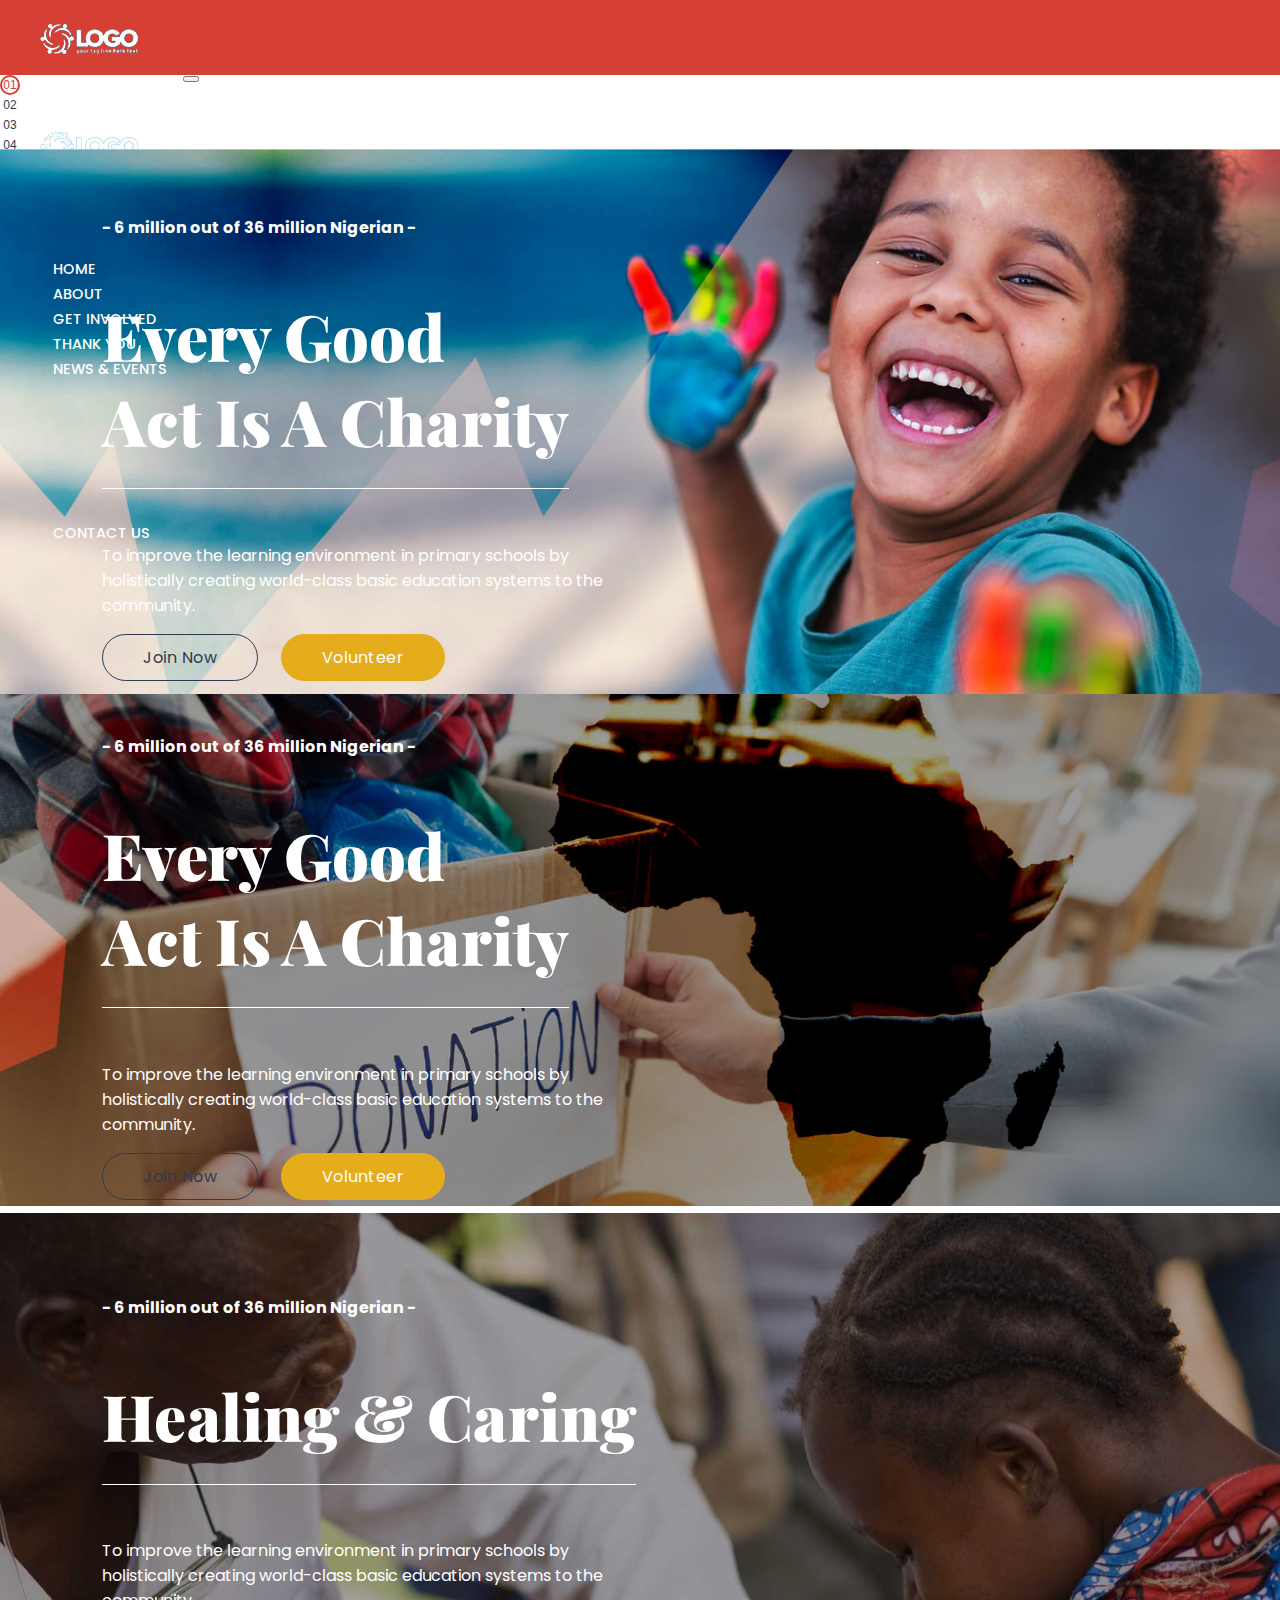
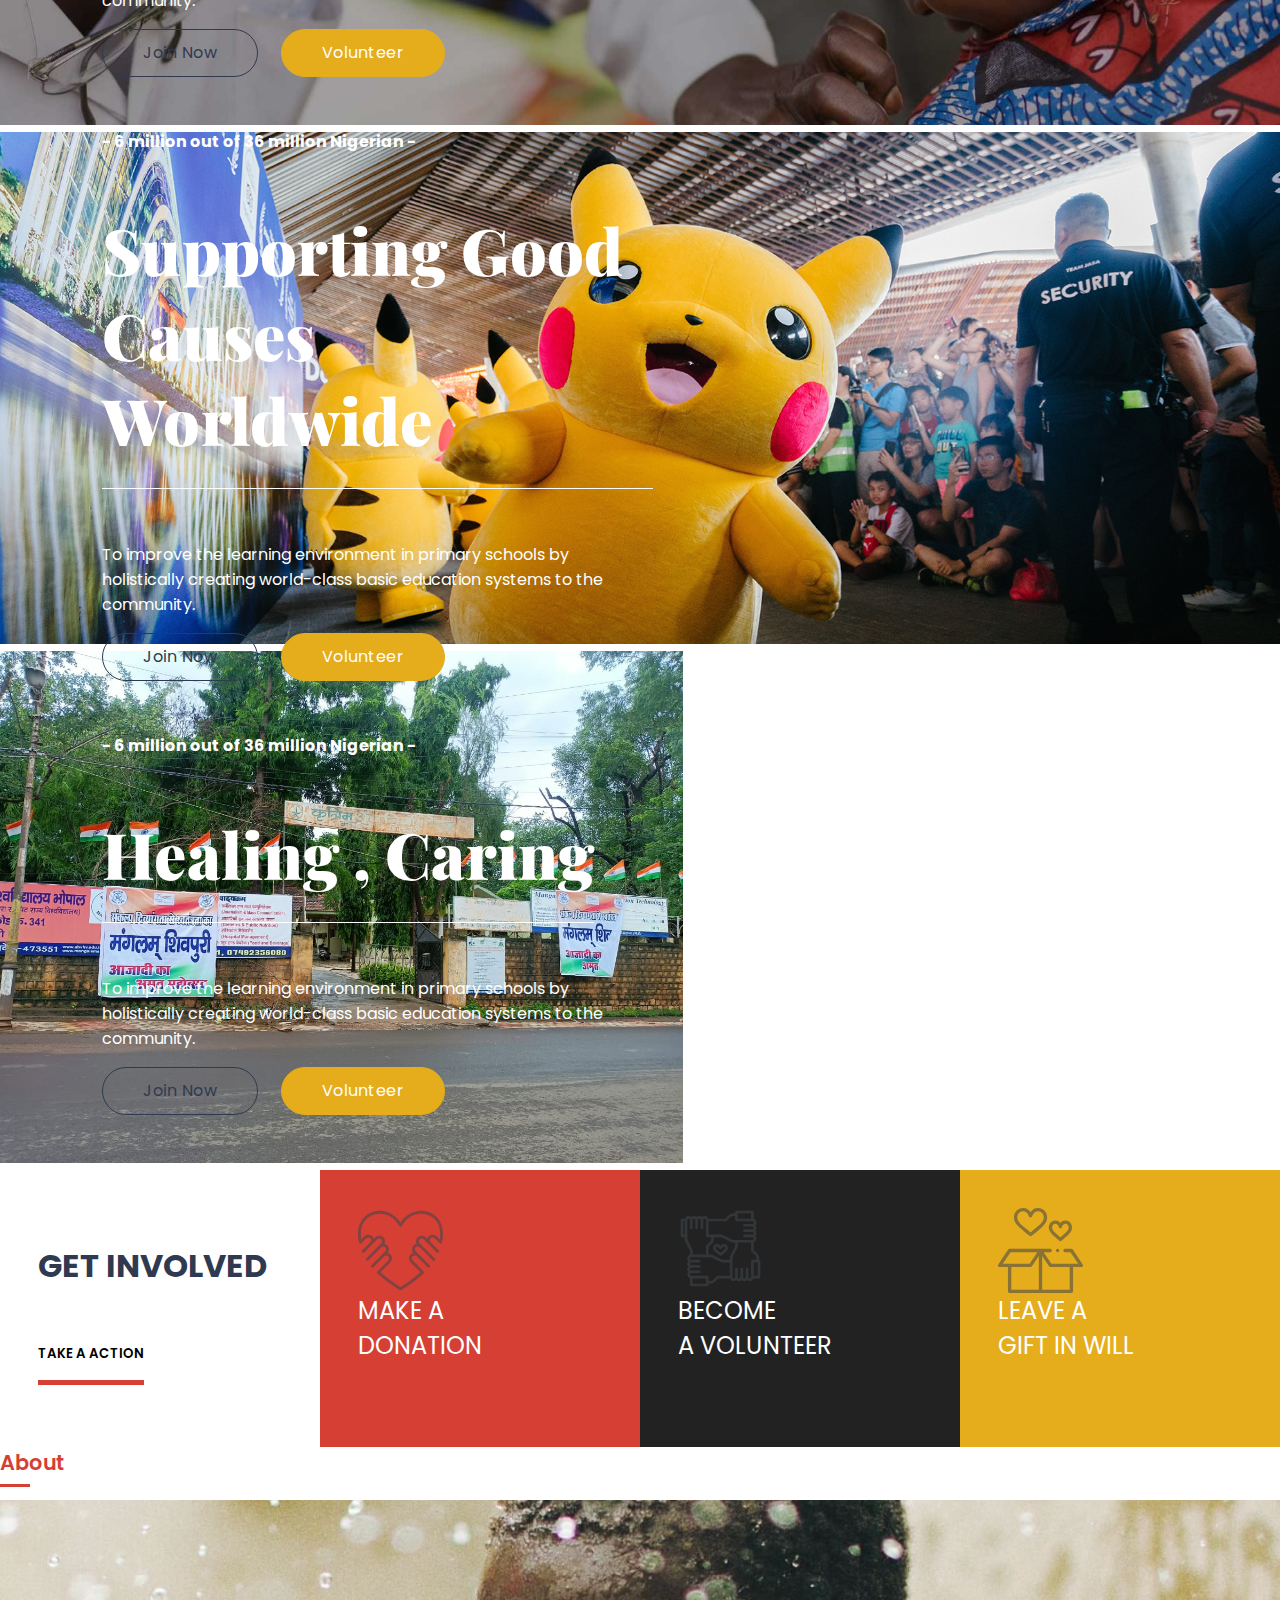
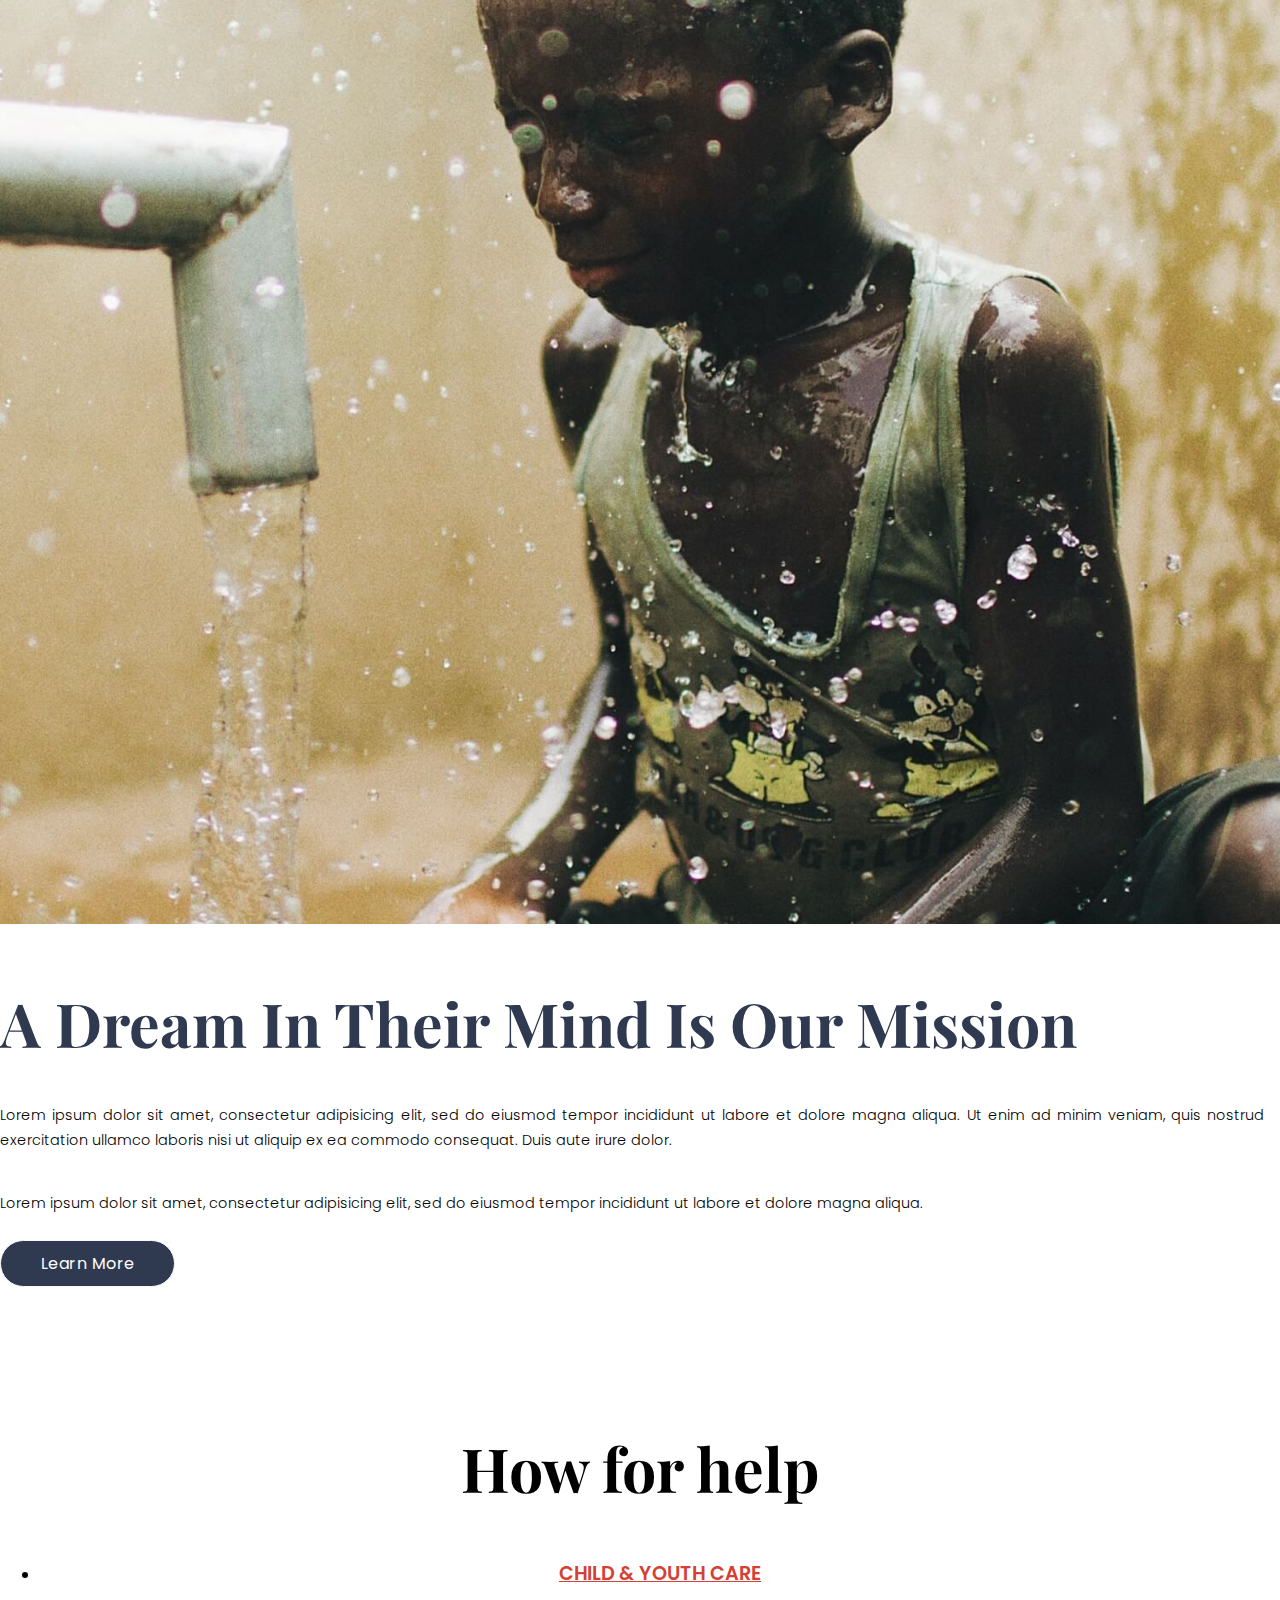
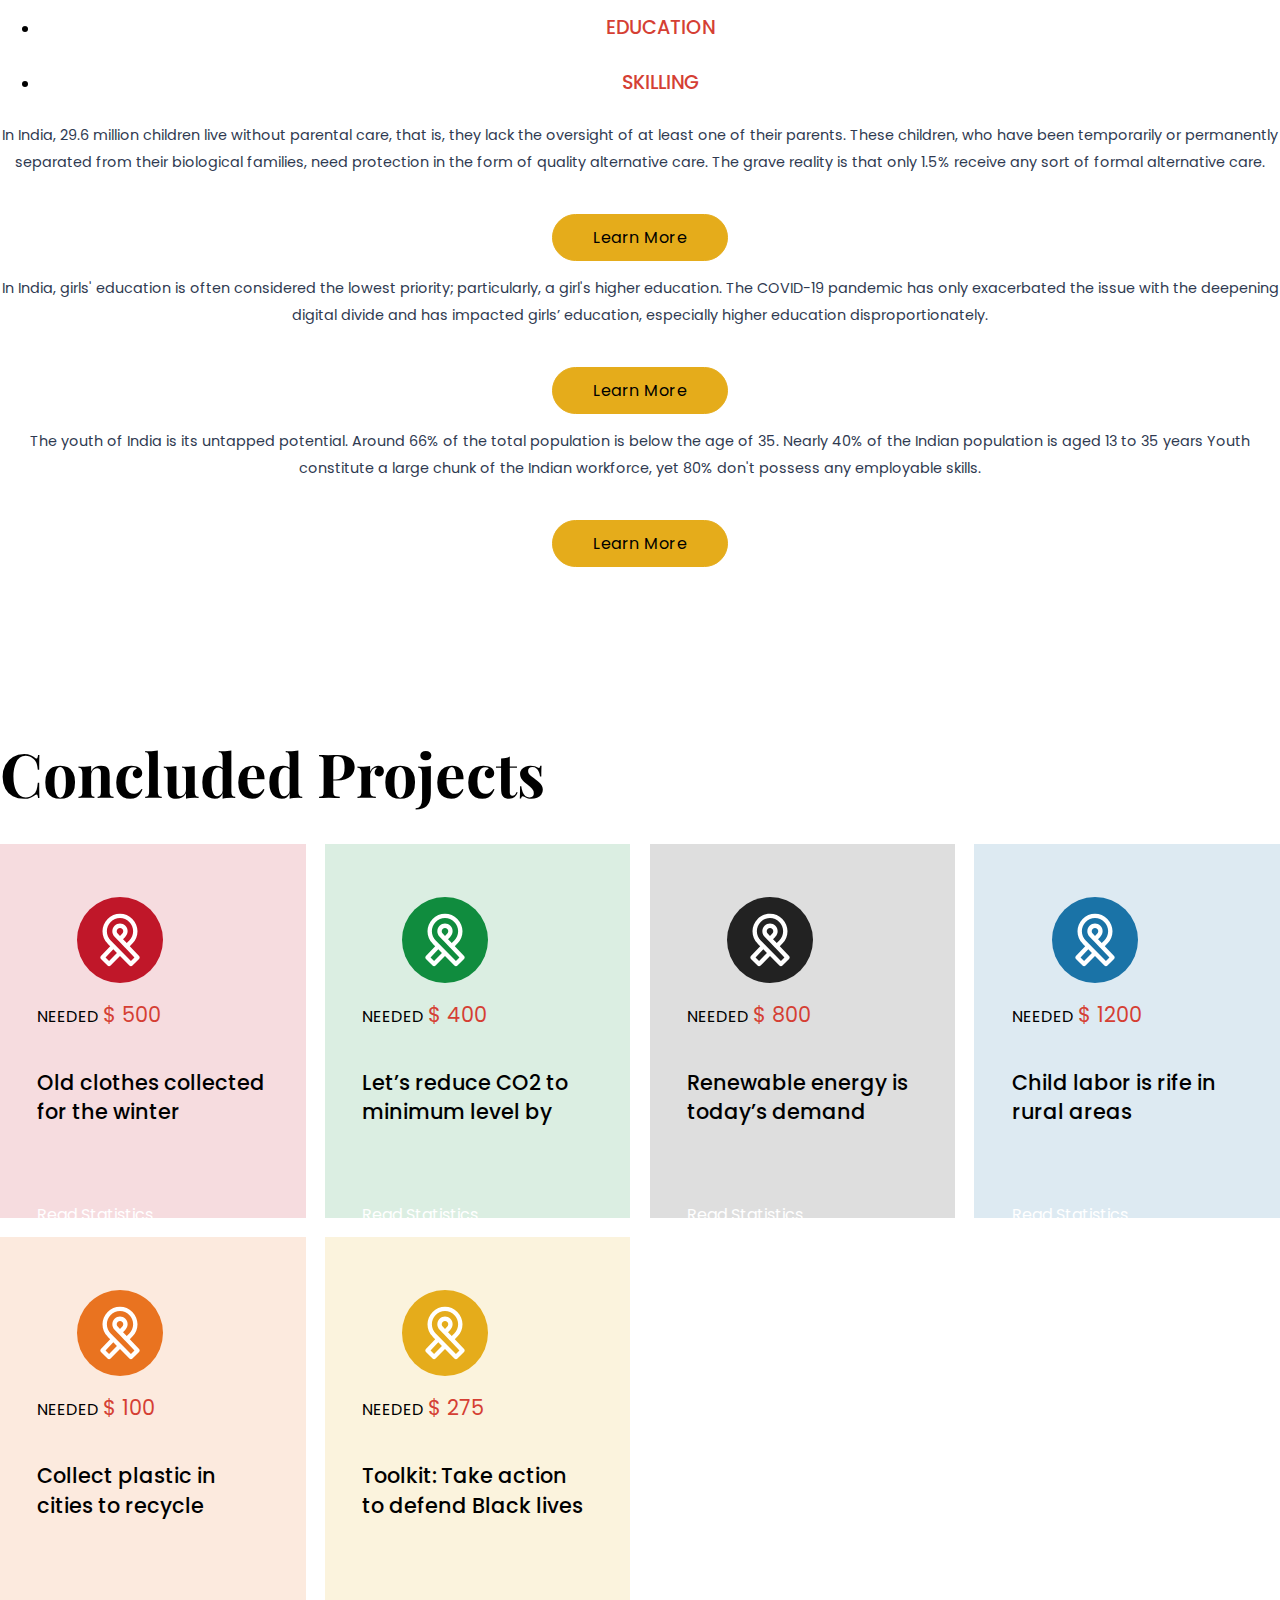
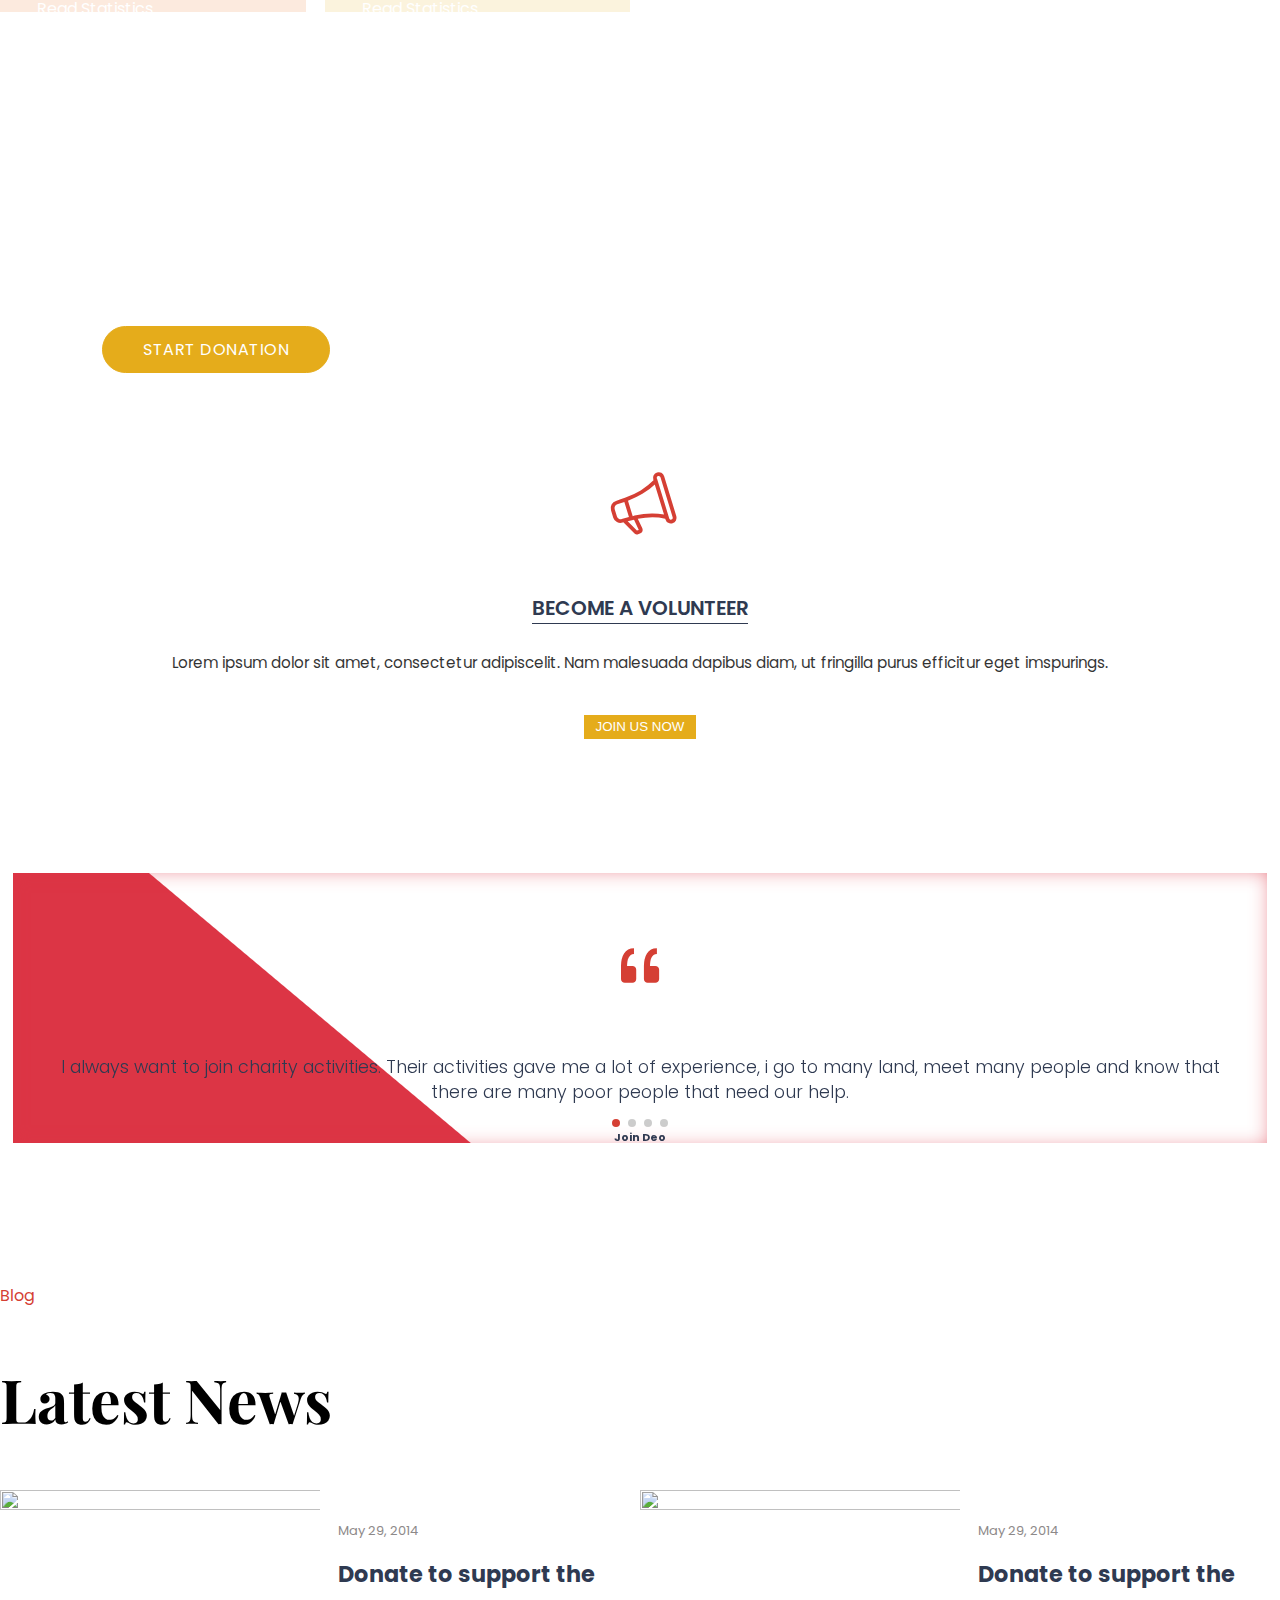
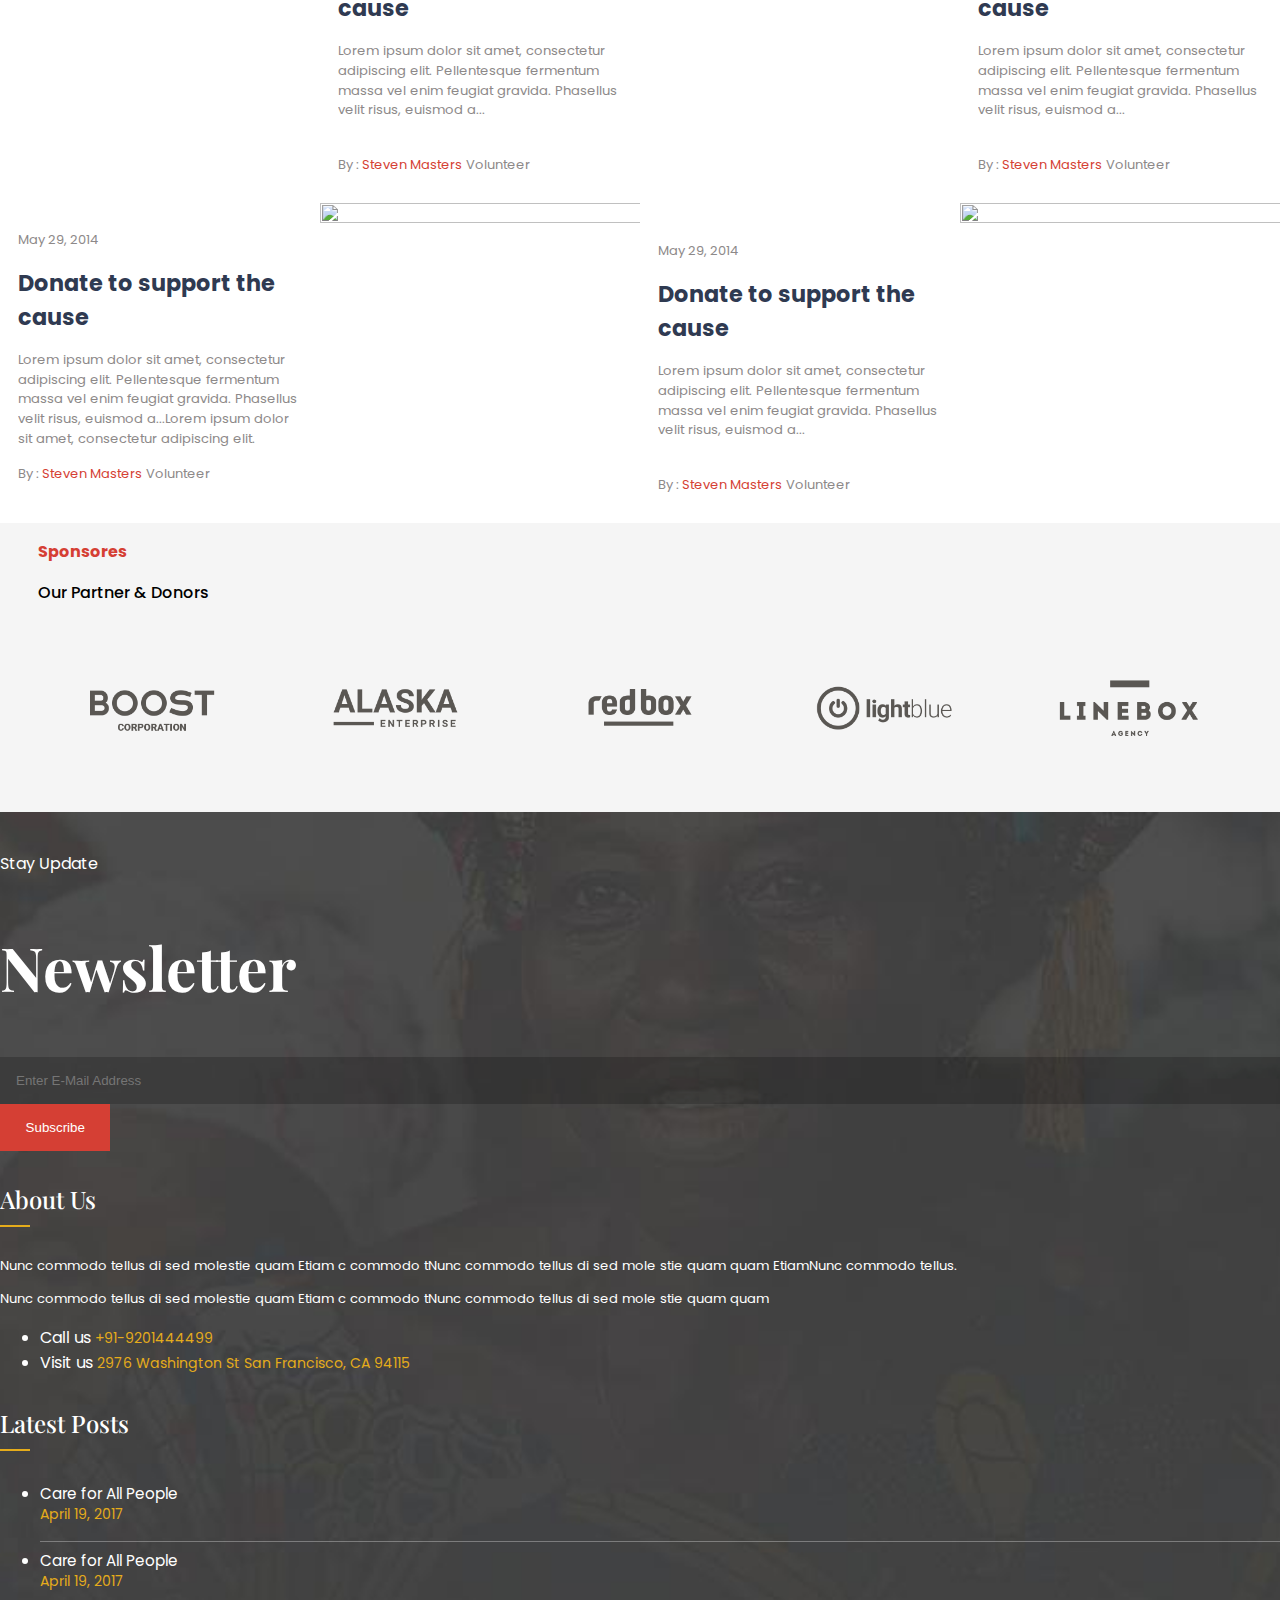
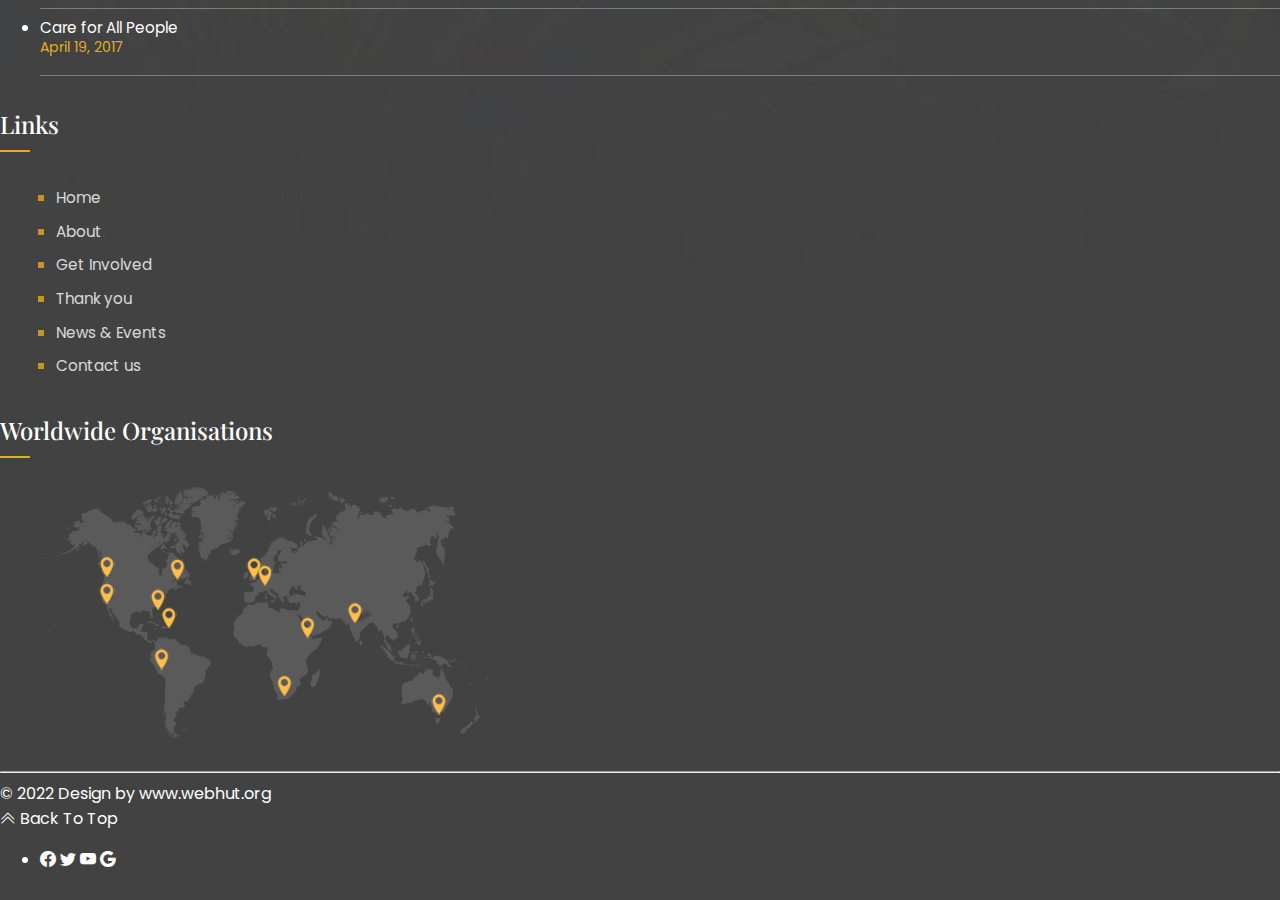
==== index.html @ ebd33566 "n" ====
<!doctype html>
<html lang="en">
   <head>
      <meta charset="utf-8">
      <meta name="viewport" content="width=device-width, initial-scale=1">
      <title>NGO Help Others, Be Happy!</title>
      <link rel="icon" href="img/Group 56726.svg">
      <link href="https://cdn.jsdelivr.net/npm/bootstrap@5.2.0/dist/css/bootstrap.min.css" rel="stylesheet"
         integrity="sha384-gH2yIJqKdNHPEq0n4Mqa/HGKIhSkIHeL5AyhkYV8i59U5AR6csBvApHHNl/vI1Bx" crossorigin="anonymous">
      <link rel="stylesheet" href="https://cdn.jsdelivr.net/npm/bootstrap-icons@1.9.1/font/bootstrap-icons.css">
      <link rel="stylesheet" href="https://cdn.jsdelivr.net/npm/swiper/swiper-bundle.min.css" />
      <link rel="stylesheet" href="css/style.css">
      <link rel="stylesheet" href="css/media.css">
      <!-- <link rel="stylesheet" type="text/css" href="css/slick.css">
         <link rel="stylesheet" type="text/css" href="css/slick-theme.css">  -->
   </head>
   <body>
      <!--=======navgition========bar======-->
      <nav class="navbar navbar-expand-md py-md-0 px-lg-0">
         <div class="container">
            <a class="navbar-brand" href="Index.html"><img src="img/logo-removebg-preview.png"></a>
            <button class="navbar-toggler" type="button" data-bs-toggle="offcanvas" data-bs-target="#offcanvasNavbar"
               aria-controls="offcanvasNavbar">
            <span class="navbar-toggler-icon"></span>
            </button>
            <div class="offcanvas offcanvas-end" data-bs-scroll="true" data-bs-backdrop="false" tabindex="-1"
               id="offcanvasNavbar" aria-labelledby="offcanvasNavbarLabel" aria-dropeffect="flase
               ">
               <div class="offcanvas-header">
                  <h5 class="offcanvas-title" id="offcanvasNavbarLabel"><a class="navbar-brand" href="Index.html"><img
                     src="img/logo-removebg-preview.png"></a></h5>
                  <button type="button" class="btn-close" data-bs-dismiss="offcanvas" aria-label="Close"></button>
               </div>
               <div class="offcanvas-body align-items-md-center">
                  <ul class="navbar-nav mx-md-auto">
                     <li class="nav-item">
                        <a class="nav-link" aria-current="page" href="index.html"><span>Home</span></a>
                     </li>
                     <li class="nav-item">
                        <a class="nav-link" href="about_us.html"><span>About</span></a>
                     </li>
                     <li class="nav-item">
                        <a class="nav-link" href="involved.html"><span>Get Involved</span></a>
                     </li>
                     <li class="nav-item">
                        <a class="nav-link" href="thanks.html"><span>Thank you</span></a>
                     </li>
                     <li class="nav-item dropdown">
                        <a class="nav-link dropdown-toggle" href="#sub-menu" data-bs-toggle="dropdown">
                        <span>News & Events</span></a>
                        <ul class="dropdown-menu d-md-block" id="sub-menu">
                           <li><a class="dropdown-item" href="#">Action</a></li>
                           <li><a class="dropdown-item" href="#">Another action</a></li>
                           <li><a class="dropdown-item" href="#">Another action</a></li>
                           <li><a class="dropdown-item" href="#">Something else here</a></li>
                        </ul>
                     </li>
                     <li class="nav-item">
                        <a class="nav-link" href="contact_us.html">
                        <span>Contact us</span>
                        </a>
                     </li>
                  </ul>
                  <form>
                     <button class="donate-btn donate">Donate</button>
                  </form>
               </div>
            </div>
         </div>
      </nav>
      <!--=======navgition========bar==Start====-->
      <!---==Ngo-banner-section======start=========-->
      <div id="carouselExampleIndicators" class="carousel slide" data-bs-ride="carousel">
         <div class="carousel-indicators">
            <button type="button" data-bs-target="#carouselExampleIndicators" data-bs-slide-to="0" class="active"
               aria-current="true" aria-label="Slide 1">01</button>
            <button type="button" data-bs-target="#carouselExampleIndicators" data-bs-slide-to="1"
               aria-label="Slide 2">02</button>
            <button type="button" data-bs-target="#carouselExampleIndicators" data-bs-slide-to="2"
               aria-label="Slide 3">03</button>
            <button type="button" data-bs-target="#carouselExampleIndicators" data-bs-slide-to="3"
               aria-label="Slide 3">04</button>
            <button type="button" data-bs-target="#carouselExampleIndicators" data-bs-slide-to="4"
               aria-label="Slide 3">05</button>
         </div>
         <div class="carousel-inner">
            <div class="carousel-item active">
               <img src="img/ngo_banner_first.jpg" class="d-block w-100" alt="Child">
               <div class="caption-banner">
                  <div class="caption-text">
                     <h5> - 6 million out of 36 million Nigerian - </h5>
                     <h2>Every Good<br>Act Is A Charity</h2>
                     <p class="d-none d-md-block mt-lg-3">To improve the learning environment in primary schools by holistically
                        creating world-class basic education systems to the community.
                     </p>
                  </div>
                  <div class="caption-btn pt-md-2">
                     <a href="#">Join Now</a>
                     <a href="#">Volunteer</a>
                  </div>
               </div>
            </div>
            <div class="carousel-item">
               <img src="img/ngo_banner_second.jpg" class="d-block w-100" alt="Donate">
               <div class="caption-banner">
                  <div class="caption-text">
                     <h5> - 6 million out of 36 million Nigerian -</h5>
                     <h2>Every Good<br>Act Is A Charity</h2>
                     <p class="d-none d-md-block mt-lg-3">To improve the learning environment in primary schools by holistically
                        creating world-class basic education systems to the community.
                     </p>
                  </div>
                  <div class="caption-btn pt-md-2">
                     <a href="#">Join Now</a>
                     <a href="#">Volunteer</a>
                  </div>
               </div>
            </div>
            <div class="carousel-item">
               <img src="img/ngo_banner_thrid.jpg" class="d-block w-100" alt="Help">
               <div class="caption-banner">
                  <div class="caption-text">
                     <h5> - 6 million out of 36 million Nigerian - </h5>
                     <h2>Healing & Caring</h2>
                     <p class="d-none d-md-block mt-lg-3">To improve the learning environment in primary schools by holistically
                        creating world-class basic education systems to the community.
                     </p>
                  </div>
                  <div class="caption-btn pt-md-2">
                     <a href="#">Join Now</a>
                     <a href="#">Volunteer</a>
                  </div>
               </div>
            </div>
            <div class="carousel-item">
               <img src="img/ngo_banner_four.jpg" class="d-block w-100" alt="Help">
               <div class="caption-banner">
                  <div class="caption-text">
                     <h5> - 6 million out of 36 million Nigerian - </h5>
                     <h2>Supporting Good<br> Causes Worldwide</h2>
                     <p class="d-none d-md-block mt-lg-3">To improve the learning environment in primary schools by holistically
                        creating world-class basic education systems to the community.
                     </p>
                  </div>
                  <div class="caption-btn pt-md-2">
                     <a href="#">Join Now</a>
                     <a href="#">Volunteer</a>
                  </div>
               </div>
            </div>
            <div class="carousel-item">
               <img src="img/banner-second.jpg" class="d-block w-100" alt="Help">
               <div class="caption-banner">
                  <div class="caption-text">
                     <h5> - 6 million out of 36 million Nigerian - </h5>
                     <h2>Healing , Caring</h2>
                     <p class="d-none d-md-block mt-lg-3">To improve the learning environment in primary schools by holistically
                        creating world-class basic education systems to the community.
                     </p>
                  </div>
                  <div class="caption-btn pt-md-2">
                     <a href="#">Join Now</a>
                     <a href="#">Volunteer</a>
                  </div>
               </div>
            </div>
         </div>
         <!-- <button class="carousel-control-prev" type="button" data-bs-target="#carouselExampleIndicators" data-bs-slide="prev">
            <span class="carousel-control-prev-icon" aria-hidden="true"></span>
            <span class="visually-hidden">Previous</span>
            </button>
            <button class="carousel-control-next" type="button" data-bs-target="#carouselExampleIndicators" data-bs-slide="next">
            <span class="carousel-control-next-icon" aria-hidden="true"></span>
            <span class="visually-hidden">Next</span>
            </button> -->
      </div>
      <!---==Ngo-banner-section======End=========-->
      <!--==================our-mision=========================-->
      <section class="get-involved">
         <div class="get-invoved-grid">
            <div class="frist-involved">
               <h3>GET INVOLVED</h3>
               <h5>TAKE A ACTION</h5>
            </div>
            <div class="frist-involved">
               <svg xmlns="http://www.w3.org/2000/svg" xmlns:xlink="http://www.w3.org/1999/xlink" id="Capa_1" x="0px" y="0px"
                  viewBox="0 0 511.973 511.973" style="enable-background:new 0 0 511.973 511.973;" xml:space="preserve">
                  <g>
                     <g>
                        <path
                           d="M470.137,50.714C439.261,23.482,397.65,11.823,357.12,19.047c-42.016,7.518-78.817,32.632-101.133,69.017    c-22.316-36.385-59.117-61.499-101.133-69.017c-40.529-7.213-82.136,4.445-113.017,31.667    C4.703,84.747-8.555,142.264,5.462,208.531c0.052,0.249,0.219,0.434,0.292,0.673c0.357,1.081,0.904,2.089,1.616,2.977    c0.161,0.194,0.227,0.434,0.41,0.617c0.236,0.176,0.481,0.339,0.735,0.489c0.435,0.357,0.905,0.67,1.403,0.932    c0.951,0.499,1.99,0.811,3.059,0.917c0.283,0.028,0.552,0.163,0.835,0.163c0.305-0.043,0.608-0.102,0.906-0.177    c0.287,0.013,0.574,0.011,0.86-0.007c0.25-0.053,0.435-0.219,0.676-0.292c0.54-0.17,1.061-0.395,1.554-0.672    c0.509-0.266,0.989-0.585,1.432-0.952c0.19-0.159,0.426-0.223,0.604-0.401l30.017-30.009l0.1-0.066    c6.58-6.599,17.241-6.688,23.931-0.201c6.69,6.487,6.929,17.146,0.535,23.926l-49.233,49.233c-2.164,2.151-3.014,5.295-2.23,8.244    c0.784,2.949,3.084,5.255,6.03,6.047s6.092-0.049,8.25-2.207l48.694-48.693c0.067-0.064,0.156-0.082,0.223-0.148    c0.127-0.127,0.208-0.28,0.333-0.408l29.594-29.594c0.075-0.07,0.175-0.091,0.248-0.164c6.745-6.467,17.388-6.467,24.133,0    c6.614,6.637,6.648,17.364,0.075,24.042l-0.1,0.066l-90.858,90.867c-2.155,2.156-2.997,5.297-2.208,8.242    c0.789,2.945,3.089,5.244,6.033,6.033c2.944,0.789,6.086-0.053,8.242-2.208l78.875-78.783l0.206-0.207    c6.743-6.485,17.452-6.326,24,0.356s6.489,17.392-0.131,24.002l-18.089,18.092l-0.01,0.008l-0.004,0.005L80.57,345.206    c-2.156,2.156-2.997,5.297-2.208,8.242c0.789,2.944,3.089,5.244,6.033,6.033s6.086-0.053,8.242-2.208l65.944-65.949    c6.666-6.664,17.472-6.661,24.136,0.005c6.664,6.666,6.662,17.472-0.005,24.136c-0.036,0.036-0.046,0.087-0.082,0.124    l-66.134,66.134c-0.043,0.043-0.054,0.102-0.096,0.145c-0.044,0.045-0.104,0.06-0.146,0.105c-0.312,0.417-0.582,0.862-0.808,1.331    c-0.331,0.442-0.618,0.916-0.858,1.413c-0.158,0.528-0.264,1.07-0.315,1.618c-0.347,1.031-0.324,2.151,0.063,3.168    c0.074,0.547,0.202,1.086,0.381,1.608c0.266,0.499,0.579,0.971,0.937,1.41c0.24,0.448,0.522,0.873,0.843,1.268    c0.043,0.043,0.102,0.055,0.145,0.096c0.045,0.043,0.06,0.103,0.105,0.145c41.675,37.435,86.808,70.832,134.792,99.742    c2.733,1.667,6.168,1.667,8.9,0c47.983-28.91,93.116-62.307,134.791-99.742c0.046-0.042,0.06-0.102,0.105-0.145    c0.043-0.042,0.102-0.054,0.145-0.096c0.32-0.395,0.602-0.82,0.843-1.268c0.357-0.438,0.671-0.911,0.937-1.41    c0.272-1.051,0.502-2.113,0.687-3.183c-0.031-0.538-0.112-1.071-0.244-1.593c-0.051-0.549-0.156-1.091-0.315-1.618    c-0.24-0.497-0.528-0.971-0.858-1.413c-0.226-0.469-0.497-0.914-0.809-1.331c-0.042-0.046-0.102-0.06-0.146-0.105    c-0.042-0.043-0.053-0.102-0.096-0.145l-66.134-66.134c-0.036-0.037-0.046-0.087-0.082-0.124    c-6.666-6.664-6.668-17.47-0.005-24.136c6.664-6.666,17.47-6.668,24.136-0.005l65.944,65.949c3.332,3.332,8.734,3.332,12.067,0    c3.332-3.332,3.332-8.735,0-12.067l-65.929-65.936l-0.004-0.005l-0.01-0.008l-18.089-18.093    c-4.313-4.311-5.997-10.595-4.42-16.485c1.577-5.89,6.177-10.492,12.067-12.071c5.89-1.579,12.175,0.104,16.487,4.415l0.102,0.068    l78.715,78.707c3.337,3.303,8.716,3.29,12.036-0.031c3.32-3.32,3.334-8.699,0.03-12.036l-78.751-78.676l-0.066-0.099    c-0.054-0.055-0.121-0.09-0.176-0.144l-11.866-11.948l-0.025-0.017c-6.657-6.66-6.656-17.455,0.004-24.112    c6.66-6.657,17.455-6.656,24.112,0.004c0.073,0.073,0.173,0.095,0.247,0.165l28.786,28.786c0.344,0.41,0.708,0.789,1.162,1.244    l0.012,0.014l0.002,0.001l0.006,0.007l48.892,48.808c2.157,2.158,5.303,3,8.25,2.207c2.947-0.792,5.246-3.098,6.03-6.047    c0.784-2.949-0.066-6.092-2.23-8.244l-48.967-48.858c-0.148-0.19-0.316-0.364-0.477-0.543l-0.04-0.065    c-6.148-6.734-5.883-17.121,0.6-23.533c6.742-6.45,17.367-6.45,24.108,0l30.125,30.117c0.178,0.178,0.415,0.242,0.604,0.401    c0.891,0.715,1.902,1.265,2.987,1.623c0.241,0.073,0.426,0.239,0.676,0.292c0.578,0.12,1.167,0.181,1.757,0.181l0.009,0.002    l0.003,0l0.005,0c1.037-0.01,2.063-0.21,3.027-0.591c0.265-0.13,0.523-0.274,0.773-0.431c0.684-0.331,1.319-0.753,1.89-1.254    c0.102-0.093,0.236-0.125,0.335-0.223c0.18-0.18,0.245-0.418,0.405-0.61c0.44-0.513,0.816-1.079,1.118-1.684    c0.192-0.386,0.354-0.787,0.482-1.198c0.117-0.253,0.221-0.511,0.311-0.774C520.528,142.264,507.27,84.747,470.137,50.714z     M492.58,189.119l-18.51-18.505c-13.498-12.888-34.743-12.888-48.242,0c-4.219,4.253-7.249,9.538-8.789,15.328l-9.27-9.27    c-0.131-0.132-0.308-0.176-0.447-0.297c-11.821-11.584-30.266-12.972-43.687-3.287c-13.421,9.685-17.917,27.627-10.649,42.496    c-11.758,2.241-21.469,10.503-25.564,21.749s-1.971,23.819,5.593,33.095c-5.981,1.447-11.452,4.502-15.821,8.835    c-13.228,13.275-13.295,34.728-0.149,48.084c0.063,0.068,0.082,0.158,0.149,0.224l59.822,59.822    c-37.724,33.096-78.216,62.898-121.03,89.078c-42.814-26.181-83.306-55.982-121.03-89.078l59.822-59.822    c0.067-0.066,0.085-0.156,0.149-0.224c13.146-13.357,13.079-34.809-0.149-48.084c-4.373-4.329-9.844-7.383-15.824-8.832    c7.561-9.272,9.688-21.838,5.6-33.082c-4.088-11.244-13.788-19.51-25.539-21.762c6.327-13.026,3.728-28.627-6.479-38.899    c-13.349-12.763-34.334-12.908-47.858-0.33c-0.15,0.131-0.341,0.179-0.483,0.322l-9.341,9.341    c-1.482-5.803-4.483-11.106-8.693-15.366c-13.249-13.223-34.676-13.309-48.031-0.193c-0.069,0.065-0.16,0.084-0.227,0.151    l-18.511,18.505c-7.705-53.346,4.309-98.636,33.977-125.822c27.127-23.465,63.348-33.528,98.692-27.417    c40.125,6.658,74.375,32.55,96.433,72.917c1.63,2.561,4.456,4.113,7.492,4.113c3.036,0,5.862-1.551,7.492-4.113    c22.059-40.367,56.308-66.258,96.433-72.917c35.343-6.109,71.563,3.953,98.692,27.417    C488.271,90.483,500.286,135.773,492.58,189.119z">
                        </path>
                     </g>
                  </g>
                  <g>
                  </g>
                  <g>
                  </g>
                  <g>
                  </g>
                  <g>
                  </g>
                  <g>
                  </g>
                  <g>
                  </g>
                  <g>
                  </g>
                  <g>
                  </g>
                  <g>
                  </g>
                  <g>
                  </g>
                  <g>
                  </g>
                  <g>
                  </g>
                  <g>
                  </g>
                  <g>
                  </g>
                  <g>
                  </g>
               </svg>
               <a href="#">MAKE A <br> DONATION</a>
            </div>
            <div class="frist-involved">
               <svg xmlns="http://www.w3.org/2000/svg" viewBox="0 0 512 512" width="512" height="512">
                  <g id="outline">
                     <path
                        d="M488,312V300.426a37.75,37.75,0,0,0-11.13-26.869L456,252.687V206.624A23.982,23.982,0,0,0,465.874,168a23.958,23.958,0,0,0,0-32,23.958,23.958,0,0,0,0-32A23.982,23.982,0,0,0,456,65.376V24a8,8,0,0,0-8-8H352a8,8,0,0,0-8,8v8H332.427a37.753,37.753,0,0,0-26.871,11.13L284.687,64H182.624A23.982,23.982,0,0,0,144,54.126a23.958,23.958,0,0,0-32,0,23.958,23.958,0,0,0-32,0A23.982,23.982,0,0,0,41.376,64H24a8,8,0,0,0-8,8v96a8,8,0,0,0,8,8H40v16a7.994,7.994,0,0,0,.845,3.578L72,257.889v23.487A23.982,23.982,0,0,0,62.126,320a23.958,23.958,0,0,0,0,32,23.958,23.958,0,0,0,0,32A23.982,23.982,0,0,0,72,422.624V464a8,8,0,0,0,8,8h96a8,8,0,0,0,8-8v-8h11.573a37.753,37.753,0,0,0,26.871-11.13L243.313,424h70.063a24,24,0,0,0,38.633,9.882A23.957,23.957,0,0,0,384,433.874a23.958,23.958,0,0,0,32,0A23.982,23.982,0,0,0,454.624,424H488a8,8,0,0,0,8-8V320A8,8,0,0,0,488,312ZM360,32h80V64H360ZM288,80a8,8,0,0,0,5.657-2.343L316.87,54.443A21.859,21.859,0,0,1,332.427,48H344V72a8,8,0,0,0,8,8h96a8,8,0,0,1,0,16H400a8,8,0,0,0,0,16h48a8,8,0,0,1,0,16H400a8,8,0,0,0,0,16h48a8,8,0,0,1,0,16H400a8,8,0,0,0,0,16h48a8,8,0,0,1,0,16H329.889l-62.311-31.155A7.994,7.994,0,0,0,264,160H184V80Zm24.845,212.422A7.994,7.994,0,0,0,312,296v16H265.889l-62.311-31.155A7.994,7.994,0,0,0,200,280H184V235.313l20.87-20.87A37.75,37.75,0,0,0,216,187.574V176h46.111l62.311,31.155A7.994,7.994,0,0,0,328,208h16v22.111ZM32,160V80h8v80Zm24,30.111V72a8,8,0,0,1,16,0v48a8,8,0,0,0,16,0V72a8,8,0,0,1,16,0v48a8,8,0,0,0,16,0V72a8,8,0,0,1,16,0v48a8,8,0,0,0,16,0V72a8,8,0,0,1,16,0v96a8,8,0,0,0,8,8h24v11.574a21.854,21.854,0,0,1-6.444,15.556l-23.213,23.213A8,8,0,0,0,168,232v48H88V256a7.994,7.994,0,0,0-.845-3.578ZM168,456H88V424h80Zm72-48a8,8,0,0,0-5.657,2.343L211.13,433.557A21.855,21.855,0,0,1,195.573,440H184V416a8,8,0,0,0-8-8H80a8,8,0,0,1,0-16h48a8,8,0,0,0,0-16H80a8,8,0,0,1,0-16h48a8,8,0,0,0,0-16H80a8,8,0,0,1,0-16h48a8,8,0,0,0,0-16H80a8,8,0,0,1,0-16H198.111l62.311,31.155A7.994,7.994,0,0,0,264,328h48v80Zm192,16a8.009,8.009,0,0,1-8-8V368a8,8,0,0,0-16,0v48a8,8,0,0,1-16,0V368a8,8,0,0,0-16,0v48a8,8,0,0,1-16,0V368a8,8,0,0,0-16,0v48a8,8,0,0,1-16,0V297.889l31.155-62.311A7.994,7.994,0,0,0,360,232V208h80v48a8,8,0,0,0,2.343,5.657l23.213,23.213A21.854,21.854,0,0,1,472,300.426V312H448a8,8,0,0,0-8,8v96A8.009,8.009,0,0,1,432,424Zm48-16H456V328h24Z">
                     </path>
                     <path
                        d="M277.839,216a21.952,21.952,0,0,0-15.625,6.472L256,228.687l-6.214-6.215a22.1,22.1,0,0,0-36.589,8.637,29.821,29.821,0,0,0,9.626,32.6L251,286.247a8,8,0,0,0,9.994,0L289.178,263.7a29.823,29.823,0,0,0,9.625-32.595A22.071,22.071,0,0,0,277.839,216Zm1.344,35.209L256,269.755l-23.182-18.546a13.759,13.759,0,0,1-4.441-15.04,6.1,6.1,0,0,1,10.095-2.383l11.871,11.871a8,8,0,0,0,11.314,0l11.871-11.871a6.1,6.1,0,0,1,10.095,2.383A13.76,13.76,0,0,1,279.183,251.209Z">
                     </path>
                  </g>
               </svg>
               <a href="#"> BECOME <br> A VOLUNTEER</a>
            </div>
            <div class="frist-involved">
               <svg xmlns="http://www.w3.org/2000/svg" id="Capa_1" height="512" viewBox="0 0 512 512" width="512">
                  <g>
                     <path
                        d="m1.183 350.719c1.74 3.251 5.129 5.281 8.817 5.281h50v146c0 5.522 4.477 10 10 10h372c5.523 0 10-4.478 10-10v-146h50c3.688 0 7.077-2.03 8.817-5.281 1.74-3.252 1.549-7.197-.497-10.266l-60-90c-1.854-2.782-4.977-4.453-8.32-4.453h-38c-5.523 0-10 4.477-10 10s4.477 10 10 10h32.648l46.667 70h-161.963l-46.667-70h39.315c5.523 0 10-4.477 10-10s-4.477-10-10-10c-11.42 0-232.948 0-244 0-3.344 0-6.466 1.671-8.32 4.453l-60 90c-2.046 3.069-2.237 7.014-.497 10.266zm78.817 5.281h116c3.344 0 6.466-1.671 8.32-4.453l41.68-62.52v202.973h-166zm227.68-4.453c1.854 2.782 4.977 4.453 8.32 4.453h116v136h-166v-202.973zm-232.328-85.547h161.963l-46.667 70h-161.963z">
                     </path>
                     <path
                        d="m196 25.03c-8.168-12.004-22.269-25.03-45-25.03-32.045 0-55 25.825-55 56.97 0 34.579 27.985 57.29 70.347 91.666 7.423 6.023 15.098 12.252 23.252 19.046 1.854 1.545 4.127 2.317 6.401 2.317s4.547-.772 6.401-2.317c8.154-6.794 15.829-13.023 23.252-19.046 42.362-34.376 70.347-57.087 70.347-91.666 0-31.17-22.979-56.97-55-56.97-22.731 0-36.831 13.026-45 25.03zm80 31.94c0 25.052-25.042 45.375-62.949 76.136-5.509 4.47-11.156 9.053-17.051 13.909-5.895-4.855-11.542-9.438-17.051-13.909-37.906-30.761-62.949-51.083-62.949-76.136 0-21.076 15.047-36.97 35-36.97 26.107 0 35.034 29.068 35.391 30.268 1.233 4.283 5.152 7.232 9.609 7.232s8.376-2.95 9.609-7.232c.088-.303 9.022-30.268 35.391-30.268 19.953 0 35 15.894 35 36.97z">
                     </path>
                     <path
                        d="m376 200c2.351 0 4.701-.825 6.586-2.475 5.432-4.754 10.552-9.117 15.502-13.336 27.815-23.705 47.912-40.831 47.912-66.309 0-24.045-17.57-42.88-40-42.88-14.274 0-23.844 7.259-30 15.034-6.156-7.775-15.725-15.034-30-15.034-22.43 0-40 18.835-40 42.88 0 25.478 20.097 42.604 47.912 66.309 4.951 4.219 10.07 8.582 15.502 13.336 1.885 1.65 4.236 2.475 6.586 2.475zm-50-82.12c0-11.092 7.009-22.88 20-22.88 14.74 0 20.121 18.078 20.369 18.94 1.206 4.32 5.136 7.335 9.624 7.335 4.504 0 8.445-2.985 9.637-7.329.221-.773 5.591-18.946 20.37-18.946 12.991 0 20 11.788 20 22.88 0 16.244-15.389 29.359-40.884 51.086-2.965 2.527-5.991 5.105-9.116 7.795-3.125-2.69-6.15-5.268-9.116-7.795-25.495-21.727-40.884-34.842-40.884-51.086z">
                     </path>
                     <circle cx="359" cy="256" r="10"></circle>
                  </g>
                  A VOLUNTEER
               </svg>
               <a href="#"> LEAVE A <br> GIFT IN WILL</a>
            </div>
         </div>
      </section>
      <!--==================our-mision=========================-->
      <!--===============about-Mision-=================-->
      <section>
         <div class="container">
         <div class="row mt-5 flex-md-row-reverse">
            <div class="sub-heading">
               <small>About</small>
               <span></span>
            </div>
            <div class="col-md-6 col-xl-5 pe-lg-0 pt-2">
               <div class="about-img">
                  <img src="img/testimonial-1.jpg" class="img-fluid">
               </div>
            </div>
            <div class="col-md-6 col-xl-7 pt-2">
               <div class="about-sec">
                  <div class="about-text">
                     <h2>A Dream In Their Mind Is Our Mission</h2>
                     <P>Lorem ipsum dolor sit amet, consectetur adipisicing elit, sed do eiusmod tempor incididunt ut labore et
                        dolore magna aliqua. Ut enim ad minim veniam, quis nostrud exercitation ullamco laboris nisi ut aliquip
                        ex ea commodo consequat. Duis aute irure dolor.
                     </P>
                     <P>Lorem ipsum dolor sit amet, consectetur adipisicing elit, sed do eiusmod tempor incididunt ut labore et
                        dolore magna aliqua.
                     </P>
                     <a href="#" class="main-button">Learn More</a>
                  </div>
               </div>
            </div>
         </div>
      </section>
      <!--==================about-Mision-==End==============-->
      <div class=" container-fluid how-to-help">
         <div class="container">
            <div class="row justify-content-end">
               <div class="col-xxl-5 col-lg-5 col-md-7">
                  <h2>How for help</h2>
                  <ul class="nav tab">
                     <li><a href="#child" class="active" data-bs-toggle="tab" data-bs-target="#child">CHILD & YOUTH CARE</a></li>
                     <li><a href="#education" data-bs-toggle="tab" data-bs-target="#education">EDUCATION</a></li>
                     <li><a href="#skill" data-bs-toggle="tab" data-bs-target="#skill">SKILLING</a></li>
                  </ul>
                  <div class="tab-content">
                     <div class="tab-pane active" id="child">
                        <p>In India, 29.6 million children live without parental care, that is,
                           they lack the oversight of at least one of their parents. These children,
                           who have been temporarily or permanently separated from their biological
                           families, need protection in the form of quality alternative care.
                           The grave reality is that only 1.5% receive any sort of formal alternative care.
                        </p>
                        <a href="#">Learn More</a>
                     </div>
                     <div class="tab-pane" id="education">
                        <p>In India, girls' education is often considered the lowest priority; particularly,
                           a girl's higher education. The COVID-19 pandemic has only exacerbated the issue with
                           the deepening digital divide and has impacted girls’ education, especially higher
                           education disproportionately.
                        </p>
                        <a href="#">Learn More</a>
                     </div>
                     <div class="tab-pane" id="skill">
                        <p>The youth of India is its untapped potential. Around 66% of the total
                           population is below the age of 35. Nearly 40% of the Indian population
                           is aged 13 to 35 years Youth constitute a large chunk of the
                           Indian workforce, yet 80% don't possess any employable skills.
                        </p>
                        <a href="#">Learn More</a>
                     </div>
                  </div>
               </div>
            </div>
         </div>
      </div>
      <!--==============Concluded Projects=======================-->
      <div class="container mt-30">
         <div class="top-heading text-center">
            <h2>Concluded Projects</h2>
         </div>
         <div class="Projects_grid">
            <div class="project-box">
               <figure style="background:#c01729">
                  <img src="img/ngo_ribbon.svg">
               </figure>
               <div class="text-project">
                  <p>NEEDED <span>$ 500</span></p>
                  <h4>Old clothes collected for the winter</h4>
               </div>
               <div class="hidden-content"><a href="#">Read Statistics</a></div>
            </div>
            <div class="project-box">
               <figure style="background:#108c3e">
                  <img src="img/ngo_ribbon.svg">
               </figure>
               <div class="text-project">
                  <p>NEEDED <span>$ 400</span></p>
                  <h4>Let’s reduce CO2 to minimum level by</h4>
               </div>
               <div class="hidden-content"><a href="#">Read Statistics</a></div>
            </div>
            <div class="project-box">
               <figure style="background:var(--text-primery)">
                  <img src="img/ngo_ribbon.svg">
               </figure>
               <div class="text-project">
                  <p>NEEDED <span>$ 800</span></p>
                  <h4>Renewable energy is today’s demand</h4>
               </div>
               <div class="hidden-content"><a href="#">Read Statistics</a></div>
            </div>
            <div class="project-box">
               <figure style="background:#1a73a7;">
                  <img src="img/ngo_ribbon.svg">
               </figure>
               <div class="text-project">
                  <p>NEEDED <span>$ 1200</span></p>
                  <h4>Child labor is rife in rural areas</h4>
               </div>
               <div class="hidden-content"><a href="#">Read Statistics</a></div>
            </div>
            <div class="project-box">
               <figure style="background: #e97320;">
                  <img src="img/ngo_ribbon.svg">
               </figure>
               <div class="text-project">
                  <p>NEEDED <span>$ 100</span></p>
                  <h4>Collect plastic in cities to recycle</h4>
               </div>
               <div class="hidden-content"><a href="#">Read Statistics</a></div>
            </div>
            <div class="project-box">
               <figure style="background: var(--text-secondery)">
                  <img src="img/ngo_ribbon.svg">
               </figure>
               <div class="text-project">
                  <p>NEEDED <span>$ 275</span></p>
                  <h4>Toolkit: Take action to defend Black lives</h4>
               </div>
               <div class="hidden-content"><a href="#">Read Statistics</a></div>
            </div>
         </div>
      </div>
      <!--==============Concluded Projects==End=====================-->
      <!--=======------jion-volunter===============-->
      <section class="fund mt-5">
         <div class="row">
            <div class="col-xl-7 col-md-6">
               <div class="fund-text">
                  <h2>Fundraising for the people and causes you care about</h2>
                  <a href="#">START DONATION </a>
               </div>
            </div>
            <div class="col-xl-4 offset-xl-1 col-md-6 d-md-block d-none">
               <div class="voluntar-log">
                  <h2 style="transform: rotate(-17deg);"><i class="bi bi-megaphone fa-2x c-red"></i></h2>
                  <h4>BECOME A VOLUNTEER</h4>
                  <p>Lorem ipsum dolor sit amet, consectetur adipiscelit. Nam malesuada dapibus diam, ut fringilla purus
                     efficitur eget imspurings.
                  </p>
                  <button class="join-voluntar"><a href="be_come_volunteer.html">JOIN US NOW</a></button>
               </div>
            </div>
         </div>
      </section>
      <!--=======------jion-volunter===============-->
      <!--==================Testnimonial======Start===============-->
      <section class="Help_us_world">
         <div class="row justify-content-center">
            <div class="col-xl-7 col-lg-8 col-md-8">
               <div class="swiper mySwiper">
                  <div class="swiper-wrapper">
                     <div class="swiper-slide">
                        <div class="textnimonial text-center">
                           <h2 class="c-red"><i class="bi bi-quote"></i></h2>
                           <p>I always want to join charity activities. Their activities gave me a lot of experience,
                              i go to many land, meet many people and know that there are many poor people that need our help.
                           </p>
                           <h6>Join Deo</h6>
                           <span>Volunteer</span>
                        </div>
                     </div>
                     <div class="swiper-slide">
                        <div class="textnimonial text-center">
                           <h2 class="c-red"><i class="bi bi-quote"></i></h2>
                           <p>I always want to join charity activities. Their activities gave me a lot of experience,
                              i go to many land, meet many people and know that there are many poor people that need our help.
                           </p>
                           <h6>Join Deo</h6>
                           <span>Volunteer</span>
                        </div>
                     </div>
                     <div class="swiper-slide">
                        <div class="textnimonial text-center">
                           <h2 class="c-red"><i class="bi bi-quote"></i></h2>
                           <p>I always want to join charity activities. Their activities gave me a lot of experience,
                              i go to many land, meet many people and know that there are many poor people that need our help.
                           </p>
                           <h6>Join Deo</h6>
                           <span>Volunteer</span>
                        </div>
                     </div>
                     <div class="swiper-slide">
                        <div class="textnimonial text-center">
                           <h2 class="c-red"><i class="bi bi-quote"></i></h2>
                           <p>I always want to join charity activities. Their activities gave me a lot of experience,
                              i go to many land, meet many people and know that there are many poor people that need our help.
                           </p>
                           <h6>Join Deo</h6>
                           <span>Volunteer</span>
                        </div>
                     </div>
                  </div>
                  <div class="swiper-pagination"></div>
               </div>
            </div>
         </div>
      </section>
      <!--============Testnimonial======End========-->
      <!--==========Latest-news===============-->
      <div class="container mt-30">
         <div class="news-heading text-center mb-4 pb-1">
            <span class="c-red">Blog</span>
            <h2>Latest News</h2>
         </div>
         <div class="news-grid">
            <div class="news-card ">
               <img width="580" height="560"
                  src="https://welfare.cmsmasters.net/wp-content/uploads/2015/05/photodune-11245826-beautiful-little-girl-sitting-at-table-s-580x580.jpg"
                  srcset="https://welfare.cmsmasters.net/wp-content/uploads/2015/05/photodune-11245826-beautiful-little-girl-sitting-at-table-s-580x580.jpg 580w,
                  https://welfare.cmsmasters.net/wp-content/uploads/2015/05/photodune-11245826-beautiful-little-girl-sitting-at-table-s-150x150.jpg 150w,
                  https://welfare.cmsmasters.net/wp-content/uploads/2015/05/photodune-11245826-beautiful-little-girl-sitting-at-table-s-300x300.jpg 300w,
                  https://welfare.cmsmasters.net/wp-content/uploads/2015/05/photodune-11245826-beautiful-little-girl-sitting-at-table-s-55x55.jpg 55w,
                  https://welfare.cmsmasters.net/wp-content/uploads/2015/05/photodune-11245826-beautiful-little-girl-sitting-at-table-s-180x180.jpg 180w,
                  https://welfare.cmsmasters.net/wp-content/uploads/2015/05/photodune-11245826-beautiful-little-girl-sitting-at-table-s-600x600.jpg 600w,
                  https://welfare.cmsmasters.net/wp-content/uploads/2015/05/photodune-11245826-beautiful-little-girl-sitting-at-table-s.jpg 613w"
                  sizes="(max-width: 580px) 100vw, 580px">
               <div class="card-body">
                  <abbr class="published">May 29, 2014</abbr>
                  <h5><a href="#">Donate to support the cause</a></h5>
                  <p>
                     Lorem ipsum dolor sit amet, consectetur adipiscing elit. Pellentesque fermentum massa vel enim feugiat
                     gravida. Phasellus velit risus, euismod a...Lorem ipsum dolor sit amet, consectetur adipiscing elit.
                     Pellentesque fermentum massa vel enim feugiat gravida. Phasellus velit risus, euismod a...
                  </p>
                  <span> By :<a href="#"> Steven Masters</a></span>
                  <span> Volunteer</span>
               </div>
            </div>
            <div class="news-card d-flex flex-column flex-md-column flex-column-reverse">
               <div class="card-body">
                  <abbr class="published">May 29, 2014</abbr>
                  <h5><a href="#">Donate to support the cause</a></h5>
                  <p>Lorem ipsum dolor sit amet, consectetur adipiscing elit. Pellentesque fermentum massa vel enim feugiat
                     gravida. Phasellus velit risus, euismod a...
                  </p>
                  <span> By :<a href="#"> Steven Masters</a></span>
                  <span> Volunteer</span>
               </div>
               <img width="500" height="500"
                  src="https://welfare.cmsmasters.net/wp-content/uploads/2015/05/photodune-11245826-beautiful-little-girl-sitting-at-table-s-580x580.jpg"
                  srcset="https://welfare.cmsmasters.net/wp-content/uploads/2015/05/photodune-11245826-beautiful-little-girl-sitting-at-table-s-580x580.jpg 500w,
                  https://welfare.cmsmasters.net/wp-content/uploads/2015/05/photodune-11245826-beautiful-little-girl-sitting-at-table-s-150x150.jpg 150w,
                  https://welfare.cmsmasters.net/wp-content/uploads/2015/05/photodune-11245826-beautiful-little-girl-sitting-at-table-s-300x300.jpg 300w,
                  https://welfare.cmsmasters.net/wp-content/uploads/2015/05/photodune-11245826-beautiful-little-girl-sitting-at-table-s-55x55.jpg 55w,
                  https://welfare.cmsmasters.net/wp-content/uploads/2015/05/photodune-11245826-beautiful-little-girl-sitting-at-table-s-180x180.jpg 180w,
                  https://welfare.cmsmasters.net/wp-content/uploads/2015/05/photodune-11245826-beautiful-little-girl-sitting-at-table-s-600x600.jpg 600w,
                  https://welfare.cmsmasters.net/wp-content/uploads/2015/05/photodune-11245826-beautiful-little-girl-sitting-at-table-s.jpg 613w"
                  sizes="(max-width: 500px) 100vw, 500px">
            </div>
            <div class="news-card">
               <img width="500" height="500"
                  src="https://welfare.cmsmasters.net/wp-content/uploads/2015/05/photodune-11245826-beautiful-little-girl-sitting-at-table-s-580x580.jpg"
                  srcset="https://welfare.cmsmasters.net/wp-content/uploads/2015/05/photodune-11245826-beautiful-little-girl-sitting-at-table-s-580x580.jpg 500w,
                  https://welfare.cmsmasters.net/wp-content/uploads/2015/05/photodune-11245826-beautiful-little-girl-sitting-at-table-s-150x150.jpg 150w,
                  https://welfare.cmsmasters.net/wp-content/uploads/2015/05/photodune-11245826-beautiful-little-girl-sitting-at-table-s-300x300.jpg 300w,
                  https://welfare.cmsmasters.net/wp-content/uploads/2015/05/photodune-11245826-beautiful-little-girl-sitting-at-table-s-55x55.jpg 55w,
                  https://welfare.cmsmasters.net/wp-content/uploads/2015/05/photodune-11245826-beautiful-little-girl-sitting-at-table-s-180x180.jpg 180w,
                  https://welfare.cmsmasters.net/wp-content/uploads/2015/05/photodune-11245826-beautiful-little-girl-sitting-at-table-s-600x600.jpg 600w,
                  https://welfare.cmsmasters.net/wp-content/uploads/2015/05/photodune-11245826-beautiful-little-girl-sitting-at-table-s.jpg 613w"
                  sizes="(max-width: 500px) 100vw, 500px">
               <div class="card-body">
                  <abbr class="published">May 29, 2014</abbr>
                  <h5><a href="#">Donate to support the cause</a></h5>
                  <p>Lorem ipsum dolor sit amet, consectetur adipiscing elit. Pellentesque fermentum massa vel enim feugiat
                     gravida. Phasellus velit risus, euismod a...
                  </p>
                  <span> By :<a href="#"> Steven Masters</a></span>
                  <span> Volunteer</span>
               </div>
            </div>
            <div class="news-card d-flex flex-column flex-md-column flex-column-reverse">
               <div class="card-body">
                  <abbr class="published">May 29, 2014</abbr>
                  <h5><a href="#">Donate to support the cause</a></h5>
                  <p>Lorem ipsum dolor sit amet, consectetur adipiscing elit. Pellentesque fermentum massa vel enim feugiat
                     gravida. Phasellus velit risus, euismod a...
                  </p>
                  <span> By :<a href="#"> Steven Masters</a></span>
                  <span> Volunteer</span>
               </div>
               <img width="500" height="500"
                  src="https://welfare.cmsmasters.net/wp-content/uploads/2015/05/photodune-11245826-beautiful-little-girl-sitting-at-table-s-580x580.jpg"
                  srcset="https://welfare.cmsmasters.net/wp-content/uploads/2015/05/photodune-11245826-beautiful-little-girl-sitting-at-table-s-580x580.jpg 500w,
                  https://welfare.cmsmasters.net/wp-content/uploads/2015/05/photodune-11245826-beautiful-little-girl-sitting-at-table-s-150x150.jpg 150w,
                  https://welfare.cmsmasters.net/wp-content/uploads/2015/05/photodune-11245826-beautiful-little-girl-sitting-at-table-s-300x300.jpg 300w,
                  https://welfare.cmsmasters.net/wp-content/uploads/2015/05/photodune-11245826-beautiful-little-girl-sitting-at-table-s-55x55.jpg 55w,
                  https://welfare.cmsmasters.net/wp-content/uploads/2015/05/photodune-11245826-beautiful-little-girl-sitting-at-table-s-180x180.jpg 180w,
                  https://welfare.cmsmasters.net/wp-content/uploads/2015/05/photodune-11245826-beautiful-little-girl-sitting-at-table-s-600x600.jpg 600w,
                  https://welfare.cmsmasters.net/wp-content/uploads/2015/05/photodune-11245826-beautiful-little-girl-sitting-at-table-s.jpg 613w"
                  sizes="(max-width: 500px) 100vw, 500px">
            </div>
         </div>
      </div>
      <!--==========Latest-news===============-->
      <!--=================partner===========-->
      <section class="partner">
         <div class="container">
            <div class="partner-heading text-center">
               <span class="c-red"><strong>Sponsores</strong></span>
               <p class="display-6" style="font-weight:500">Our Partner & Donors</p>
            </div>
            <div class="partner-grid">
               <p><img src="img/partner-frist.png"></p>
               <p><img src="img/partner-second.png"></p>
               <p><img src="img/partner-thrid.png"></p>
               <p><img src="img/partner-four.png"></p>
               <p><img src="img/partner-five.png"></p>
            </div>
         </div>
      </section>
      <!--=================partner===========-->
      <!--================footer======================-->
      <footer>
         <div class="container px-lg-2 px-md-0 px-lg-3">
            <div class="news-letter text-center row justify-content-center">
               <div class="col-xxl-6 col-xl-7 col-lg-7 col-md-8 col-sm-10 px-xl-5">
                  <div class="news-heading">
                     <span>Stay Update</span>
                     <h2>Newsletter</h2>
                  </div>
                  <form class="d-flex gap-2 my-4">
                     <input type="email" name="EMAIL" placeholder="Enter E-Mail Address" required="">
                     <button class="news-letter-btn">Subscribe</button>
                  </form>
               </div>
            </div>
            <div class="footer-grid row">
               <div class="col-md-12 col-lg-9 px-md-0 mb-lg-5 mb-3">
                  <div class="row footer-bottom">
                     <div class="col-lg-5 col-md-6 col-xl-5">
                        <div class="about-f-menu">
                           <h4>About Us</h4>
                           <P> Nunc commodo tellus di sed molestie quam Etiam c commodo tNunc commodo tellus di sed mole stie quam
                              quam
                              EtiamNunc commodo tellus.
                           </P>
                           <p>Nunc commodo tellus di sed molestie quam Etiam c commodo tNunc commodo tellus di sed mole stie quam
                              quam
                           </p>
                           <ul class="contact-details list-unstyled mb-0">
                              <li class="my-md-2 my-1"> Call us <span> +91-9201444499</span></li>
                              <li> Visit us<span> 2976 Washington St San Francisco, CA 94115</span></li>
                           </ul>
                        </div>
                     </div>
                     <div class="col-md-3 col-lg-4 col-xl-4">
                        <div class="f-menu ">
                           <h4>Latest Posts</h4>
                           <ul class="list-unstyled mb-0">
                              <li class="mt-0 pt-0">
                                 <a href="#"> Care for All People</a>
                                 <span>April 19, 2017 </span>
                              </li>
                              <li>
                                 <a href="#"> Care for All People</a>
                                 <span>April 19, 2017 </span>
                              </li>
                              <li>
                                 <a href="#"> Care for All People</a>
                                 <span>April 19, 2017 </span>
                              </li>
                           </ul>
                        </div>
                     </div>
                     <div class="col-md-3 ps-xl-4">
                        <div class="contact-f-menu">
                           <h4>Links</h4>
                           <ul class="mb-0 ps-0">
                              <li><a href="#">Home</a></li>
                              <li><a href="#">About</a></li>
                              <li><a href="#">Get Involved</a></li>
                              <li><a href="#">Thank you</a></li>
                              <li><a href="#">News & Events</a></li>
                              <li><a href="#">Contact us</a></li>
                           </ul>
                        </div>
                     </div>
                  </div>
               </div>
               <div class="col-lg-3 col-md-7">
                  <div class="contact-f-map ">
                     <h4>Worldwide Organisations</h4>
                     <figure>
                        <img src="img/footer-img.png">
                     </figure>
                  </div>
               </div>
            </div>
            <hr>
            <div class="copy-right d-flex justify-content-between flex-wrap">
               <span>© 2022 Design by<a href="www.webhut.org"> www.webhut.org</a></span>
               <div class="top d-flex gap-2">
                  <i class="bi bi-chevron-double-up fa-3x"></i>
                  <span>Back To Top</span>
               </div>
               <ul class="list-unstyled mb-0">
                  <li>
                     <a href="#"><i class="bi bi-facebook "></i></a>
                     <a href="#"><i class="bi bi-twitter "></i></a>
                     <a href="#"><i class="bi bi-youtube "></i></a>
                     <a href="#"><i class="bi bi-google "></i></a>
                  </li>
               </ul>
            </div>
         </div>
      </footer>
      <!----================footer======End================ -->
      <script src="https://cdn.jsdelivr.net/npm/bootstrap@5.2.0/dist/js/bootstrap.bundle.min.js"
      integrity="sha384-A3rJD856KowSb7dwlZdYEkO39Gagi7vIsF0jrRAoQmDKKtQBHUuLZ9AsSv4jD4Xa"
      crossorigin="anonymous"></script>
    <script src="https://cdnjs.cloudflare.com/ajax/libs/jquery/3.6.0/jquery.min.js"></script>
    <script src="js/jquery.hover3d.js"></script>
    <script src="https://cdn.jsdelivr.net/npm/swiper/swiper-bundle.min.js"></script>
    <script src="js/main.js"></script>

  
     
   </body>
</html>
---- css/style.css ----
/* @import url('https://fonts.googleapis.com/css2?family=Poppins:wght@200;300&family=Rubik:wght@400;500&display=swap'); */

/* @import url('https://fonts.googleapis.com/css2?family=Rubik:wght@300;400;500;600;700&display=swap'); */
 @import url('https://fonts.googleapis.com/css2?family=Playfair+Display:wght@700;800;900&family=Poppins:wght@100;200;300;400;500&display=swap');
 /* @import url('https://fonts.googleapis.com/css2?family=Poppins:wght@200;300;400;500;600;700&display=swap'); */

body,
html {
	overflow-x: hidden !important;
	margin: 0px;
	padding: 0px;
	text-decoration: none;
	outline: none;
	box-sizing: border-box;
	list-style: none!important;
	/* font-family: 'Rubik', sans-serif; */
	-webkit-font-smoothing: antialiased;
	/* font-family: 'Quicksand', sans-serif; */
	scroll-behavior: smooth;
	font-family: 'Poppins','Playfair Display', sans-serif
}

/*======define the color veriable-==========*/
:root {
	--base-color: #fff;
	--button-colo: #d53f34;
	--text-primery: #222222;
	--text-secondery: #e5ac1b;
	--dark-color: #2f3a51
}
* a,.top{
	text-decoration: none;
	transition: all .3s ease-in-out 0s;
	color: inherit;
	cursor: pointer
}
* img{
	max-width: 100%;
	transition: .5s ease-in-out;
	height: auto;
}
.c-red{
	color:var(--button-colo)
}
* h2{
    font-size: clamp(2.2rem, 5vw, 3.8rem);
    font-weight: 700;
    font-family: "Playfair Display";
}
.mt-30{
	margin-top:max(5.9vw, 3rem)
}

/*====slider======css===Start===*/
.swiper {
	width: 100%;
	height: 270px;
	max-height:100%
}

.swiper-slide {
/* Center slide text vertically */
	display: -webkit-box;
	display: -ms-flexbox;
	display: -webkit-flex;
	display: flex;
	-webkit-box-pack: center;
	-ms-flex-pack: center;
	-webkit-justify-content: center;
	justify-content: center;
	-webkit-box-align: center;
	-ms-flex-align: center;
	-webkit-align-items: center;
	align-items: center;
}


/*====slider======css===END===*/

/*=======top--menu===start====*/
.navbar{
	background-color: var(--button-colo);
	padding-block:0px!important;
	height: 75px;
}
.navbar-nav .nav-link {
	color: var(--base-color);
	font-weight: 500;
	text-transform: uppercase;
    font-size: .90em;
    margin: 0px max(1vw, 0.3rem, 0.5rem);
    z-index: 9;
    align-items: center;
    flex: 1;
    padding-block: 1.7rem;
    padding-inline: 0px!important;
    position: relative;
}
.navbar-nav .nav-link:hover,
.navbar-nav .nav-link.active,
.navbar-nav .nav-link:focus {
	color:var(--bs-dark-blue);
}
.navbar-nav .nav-link span::after {
	content: "";
    position: absolute;
    bottom: -2px;
    left: auto;
    width: 0px;
    transition: all .6s ease-in-out;
    background: var(--base-color);
    height: 2px;
    right: 0;
}
.navbar-nav .nav-link:hover span:after {
	width: 100%;
    right: auto;
    left: 0;
}


/*==============navbar-fixed==============*/
.fixed-top {
	position: fixed;
	top: 0;
	width: 100%;
	animation: smoothScroll .8s forwards;
	z-index: 9;
	-webkit-transition: 1.3s cubic-bezier(0.17, 0.85, 0.438, 0.99);
	-webkit-box-shadow: 0 4px 6px 0 rgb(12 0 46 / 8%);
	box-shadow: 0 4px 6px 0 rgb(12 0 46 / 8%);
	animation: smoothScroll .8s forwards;
	background-color:#d53f348c
}
@keyframes smoothScroll {
	0% {
		transform: translateY(-50px);
	}
	100% {
		transform: translateY(0px);
	}
}

/*===================button==================*/
.donate-btn,
.caption-banner .caption-btn a,
.about-text .main-button,
.fund-text a,
.send,
.how-to-help .tab-content a,
.submit{
	border: 1px solid #f8f9fa;
    font-size: clamp(.88em, 2vw, 1em);
    transition: all .6s ease-in-out 0s;
    font-weight: 400;
    padding: 0.64rem max(3.1vw, 1rem);
    border-radius: 80px;
    letter-spacing: .5px;
	display: inline-flex;
	justify-content: center;
	align-items: center;
}
.donate-btn:hover{
	background-color: transparent;
}
.donate{
	background: var(--base-color);
    color: var(--button-colo);
    box-shadow: inset 2px 0px 15px -2px #dc354591;
}
.donate:hover{
	color: var(--base-color);
	box-shadow: inset 60px 0px 15px -2px var(--button-colo),
	 			inset -60px 0px 15px -2px var(--button-colo),
				inset 0px 60px 15px -2px var(--button-colo),
				inset 0px -60px 15px -2px var(--button-colo);
}


/*===============mobile=menu=========start========*/
.offcanvas.show .navbar-nav .nav-link {
	display: flex;
	padding: 5px 10px;
}
.carousel-item img {
	transition: all .6s ease-in-out 0s;
	height: max(50vmin, 40vw, 20rem);
	object-fit: cover;
	
}
.carousel-item {
	position: relative;
}
.carousel-item.active img {
	transform: scale(1.1);
}
.carousel-indicators [data-bs-target] {
	background: transparent;
	border: 0px solid var(--dark-color);
	color: var(--dark-color);
	padding: 0.2em;
	border-radius: 50px;
	text-indent: 0 !important;
	width: 20px;
	height: 20px;
	display: flex;
	justify-content: center;
	align-items: center;
	font-size: 12px;
	font-weight: 500;
	flex-flow: column;
}
.carousel-indicators [data-bs-target].active {
	background: transparent;
	border: 2px solid var(--button-colo);
	color: var(--button-colo);
}
.carousel-indicators {
	right: 0px !important;
	left: auto;
	flex-flow: column;
	justify-content: center;
	align-items: center;
	top: 0;
	gap: max(1vw, 2px)
}
.caption-banner {
	position: absolute;
	width: min(38rem, 50%, 43vmax);
	left: max(8vw, 2rem);
	top: 0;
	color: var(--base-color);
	font-weight: normal;
	display: flex;
	justify-content: center;
	bottom: 0;
	flex-flow: column;
	z-index: 1;
}
.caption-banner h5{
	font-size: clamp(.65em, 1.5vw, 1rem);
}
.caption-banner .caption-text h2 {
	font-size: clamp(1.6rem, 5.5vw, 4rem);
	color: var(--base-color);
	font-weight: max(900, 600);
	letter-spacing: .1px;
	padding-bottom: .4em;
	border-bottom: 1px solid var(--base-color);
	width:fit-content!important;
	font-family: "Playfair Display";
}
.caption-banner .caption-btn a:nth-child(2),
.how-to-help .tab-content a,
.fund-text a {
	background-color: var(--text-secondery);
	border: 1px solid var(--text-secondery)
}
.caption-banner .caption-btn a:nth-child(2):hover,
.how-to-help .tab-content a:hover,
.fund-text a:hover {
	color: var(--text-secondery);
	background-color: transparent;
}
.caption-banner .caption-btn a:first-child {
	color: var(--dark-color);
	border: 1px solid var(--dark-color);
	margin-right: 1.2rem;
}
.caption-banner .caption-btn a:first-child:hover {
	background: var(--dark-color);
	color: var(--base-color);
}
.trused-person {
	display: grid;
	grid-template-columns: repeat(auto-fit, minmax(150px, 1fr));
	gap: max(1vw, .2em)
}
.donted-person .frist-person {
	background-color: var(--base-color);
	border-radius: 4px;
	display: flex;
	justify-content: center;
	align-items: center;
	flex-flow: column;
	gap: max(1vw, .4rem)
}
.person_donted_amount span {
	padding: .5rem 1rem;
	background: var(--button-colo);
	border-radius: 5px;
	text-align: center;
	color: var(--base-color);
	position: relative;
}
.person_donted_amount span:before {
	content: '';
	position: absolute;
	border: 10px solid var(--dark-color);
	width: 20px;
	border-top: 5px solid transparent;
	border-left: 8px solid transparent;
	border-right: 1px solid transparent;
}

/*================Get-invoved========*/
.get-invoved-grid{
	display: grid;
	grid-template-columns: repeat(auto-fit, minmax(max(9vw, 10em), 1fr));
}
.frist-involved{
	display: flex;
	flex-flow: column;
	justify-content: flex-start;
	padding:3vw;
	font-weight: 400;
	min-height: 200px;
}
.frist-involved svg{
	width: 85px;
	fill: #41464b91;
	height: 85px;
}
.frist-involved a{
	font-weight: 400;
	font-size: clamp(1.2em, 2vw, 1.5rem);
	color:var(--base-color);
	
}
.frist-involved:first-child{
	background-color: rgb(34, 34, 34 25%);
	grid-column: 270px;
	justify-content: center!important;
}
.frist-involved:first-child h3{
	font-weight: 700;
	color:var(--dark-color);
	font-size: clamp(1.3em, 3vw, 2rem)
}
.frist-involved:first-child h5{
	font-weight: 600;
	border-bottom:5px solid var(--button-colo);
	padding-bottom:max(1.2vw, .7rem);
	width: fit-content;
}
.frist-involved:nth-child(2){
	background-color: var(--button-colo);
}
.frist-involved:nth-child(3){
	background-color: var(--text-primery);
}
.frist-involved:nth-child(4){
	background-color: var(--text-secondery);
}

/*===============about-text==================*/

.about-text{
	flex-flow:column;
	display: flex;
	justify-content: flex-start;
	gap: 10px;
	font-weight: 300;
}
.about-text h2{
	color:var(--dark-color);
	margin-bottom: 1rem;
}
.about-text p{
	font-weight: 300;
	text-align: justify;
	font-size: .90rem;
	line-height:1.7;
	padding-right:1rem;
}
.about-text .main-button{
	background-color:var(--dark-color);
	width: fit-content;
	color:var(--base-color);	
}
.about-text .main-button:hover{
	background-color: transparent;
	color:var(--dark-color);
	border-color:var(--dark-color):
}

.sub-heading small{
	font-size: 1.3rem;
	font-weight: 600;
	padding-bottom: .6rem;
	position: relative;
	margin-bottom: .8rem;
	color: var(--button-colo);
	display: block;
}
.sub-heading small::after{
	content:'';
	position: absolute;
	left:0;
	bottom:0;
	height:3px;
	width:30px;
	background: var(--button-colo);
}

.how-to-help{
	background-image: url(https://charitywp.thimpress.com/free-education/wp-content/uploads/sites/13/2021/12/black_boy_16112021.jpg);
    background-position: top center;
    background-repeat: no-repeat;
	padding-block:7vw;
	text-align:center
}
.how-to-help .nav.tab{
	justify-content:space-between;
	margin-top:max(3vw, 1.4em)
}
.how-to-help .nav.tab li a{
	font-size:clamp(1em, 1.5vw, 1.2rem);
	font-weight:500;
	color:var(--button-colo);
	margin-bottom: max(2vw, 1.2rem);
	display: block;
}
.how-to-help .nav.tab li a.active{
	text-decoration:underline!important;
	font-weight:600;
}
.how-to-help .tab-content p{
	line-height: max(2.1vw, 1.4rem);
    font-size: clamp(.90em, 1vw, 1em);
    color: var(--dark-color);
}
.how-to-help .tab-content a{
	margin-top:max(1.8vw, .8rem)
}

	

/*=======project==============*/
.top-heading h2,
.partner-heading h2 {
	margin-bottom: 2.4vw
}

.Projects_grid,
.grid-blog,
.Help_us_grid{
	display: grid;
	grid-template-columns: repeat(auto-fit, minmax( max(22vw, 250px), 1fr));
	gap: max(1.5vw, .5rem)
}
.Projects_grid .project-box {
	padding: max(2.9vw, .9rem);
	max-height: 300px;
	overflow-y: hidden;
	transition: all .45s linear;
	position: relative;
}
.Projects_grid .project-box::before {
	content: "";
	inset: 0;
	opacity: 0.15;
	position: absolute;
	visibility: visible;
	z-index: -1;
	min-height: 100%;
}
.Projects_grid .project-box:hover figure {
	transform: translateY(-150%);
}
.Projects_grid .project-box:hover .text-project {
	transform: translateY(-50%);
	color: var(--base-color)
}
.Projects_grid .project-box:hover .hidden-content {
	transform: translateY(-200%);
}
.Projects_grid .project-box .hidden-content {
	transform: translateY(150%);
	transition: all .45s linear;
}
.Projects_grid .project-box .hidden-content a {
	text-decoration: underline;
	color: var(--base-color)
}
.Projects_grid .project-box figure {
	border-radius: 50px;
	width: fit-content;
	padding: .5rem;
	transition: all .45s linear;
}
.Projects_grid .project-box span {
	color: var(--button-colo);
	font-size: clamp(1.1em, 2vw, 1.3rem);
	font-weight: 400;
}
.Projects_grid .project-box .text-project {
	transition: all .45s linear;
}
.Projects_grid .project-box h4 {
	font-weight: 500!important;
	padding-block: .5em;
	line-height:1.4;
	font-size: clamp(1.1em, 2vw, 1.3rem);
}
.Projects_grid .project-box figure img {
	width: 70px;
	height: 70px;
	display: flex;
}
.Projects_grid .project-box:hover:before{
	opacity: 1;
}
.Projects_grid .project-box:first-child::before {
	background: #c01729;
}
.Projects_grid .project-box:nth-child(2)::before {
	background: #108c3e;
}
.Projects_grid .project-box:nth-child(3)::before {
	background: var(--text-primery)
}
.Projects_grid .project-box:nth-child(4)::before {
	background: #1a73a7
}
.Projects_grid .project-box:nth-child(5)::before {
	background: #e97320
}
.Projects_grid .project-box:nth-child(6)::before {
	background: var(--text-secondery)
}

/*===========join volunte===r========*/
.fund{
	background-image: url(../img/bg-2.jpg);
	background-position:top center;
	background-size:cover;
	background-repeat:no-repeat;
	padding: max(2.5vw, 1.2rem)  max(8vw, 1.2rem);
	background-attachment: fixed;
}
.fund-text h2{
	color:var(--base-color);
}
.fund-text a{
	color:var(--base-color);
	margin-top:1.2rem;	
}
.voluntar-log{
	background:var(--base-color);
	border-radius:5px;
	padding: max(3vw, 1rem) 1.4em;
	text-align:center;
}
.voluntar-log h4{
	font-weight:600;
	color:var(--dark-color);
	font-size:clamp(1.1rem, 1.8vw, 1.25em);
	border-bottom:1px solid var(--dark-color);
	width:fit-content;
	margin-inline:auto ;
}
.voluntar-log p{
	font-weight:400;
	margin-top:1.2em;
	opacity: .8;
	font-size:.95em
}
.voluntar-log button{
	background-color:var(--text-secondery);
	padding: .350em .90em;
	color: var(--base-color);
	margin-top: max(2vw, 1rem);
	border:none;
	font-weight:500
}
.voluntar-log button:hover
.send:hover{
	opacity: .8;
}
/*====================TEXTTINOMONAL===============*/

.Help_us_world{
	background: url(../img/h1-parallax-3.jpg) no-repeat;
	background-size:cover;
	background-position: top center;
	color:var(--dark-color);
	text-align: center;	
	background-attachment:fixed;
	padding: max(5vw, 2rem) max(1vw, .5rem);
	height: 270px;
}
.textnimonial p{
	line-height:1.4;
	font-weight:300;
	font-size:1.1em;
	color:var(--dark-color);
}
.textnimonial{
	background: linear-gradient(40deg, #dc3545 29%, #fff 29.1%);
    padding-inline: 2.5vw;
    opacity: 1;
	height: 100%;
	box-shadow: -1px 1px 25px -10px inset rgb(220 53 69);
    
}
.Help_us_world .swiper-pagination-vertical.swiper-pagination-bullets
  {
    right: 0;
    top: auto;
    transform: translate3d(0px,-50%,0);
    display: flex;
    left: 0;
    justify-content: center;
    gap: 0.5em;
    bottom: 0px;

}
.Help_us_world .swiper-pagination-bullet-active {
    background:var(--button-colo)
}




/*=======blog-section=========*/

.grid-blog .card{
    border-radius:0px!important;
    transition: .5s ease-in-out ;
} 
.grid-blog .card:hover{
    box-shadow: 0px 3px 6px #00000029;
}
.grid-blog .sub-title{
    position: absolute;
    inset: auto auto 35% 20px;
    background: var(--bs-dark-blue);
    color:var(--text-btn-color);
    padding: .4rem .7rem;
    margin-bottom: 0px;
}
.grid-blog .know-more{
    color: var(--button-colo);
    font-size: .90em;
    padding-top: 1rem;
    display: inline-block;
    font-weight: 500;
}
.grid-blog .know-more:hover{
    text-decoration: none;   
}

.contact-f-menu ul li{
	padding-block: .3rem
}

/*=======partner=grid========*/
.partner{
	background-color:#f5f5f5;
	padding: max(1vw, 1rem) max(3vw, 1rem)
}

.partner-grid{
	display: grid;
	grid-template-columns: repeat(auto-fit, minmax( max(12vw, 120px), 1fr));
	gap: max(1.5vw, .5rem)
}

.partner-grid p{
	padding: .6em max(1.5vw, 0.5rem);
	opacity: .75;
	margin-bottom:max(.8vw, .5rem)
}




/*===========footer===========*/

footer :is(
	.col-md-5,
	.col-md-4,
	.col-md-3,
	.col-lg-6,
	.col-lg-3,
	.col-md-4,
	.col-lg-5){
	margin-top:2rem
}
.news-letter input{
	padding: 1rem;
	background-color:rgba(0,0,0,.2);
	border:0px;
	width: 100%;
}
.news-letter button{
	background:var(--button-colo);
	color:var(--base-color);
	padding:1rem max(2vw, 1.5rem);
	border:none;
}
footer{
	background-image: url(../img/bg-footer.jpg);
	color:var(--base-color);
	padding-top: max(3vw, 2em);
	padding-bottom:.8rem;
	background-size:cover;	
	background-position:bottom center;
	background-repeat:no-repeat
}
.footer-bottom span{
	color:var(--text-secondery);
	font-size: .88em;
}
footer h4{
	font-weight: 500;
	font-size: clamp(1.3rem, 2vw, 1.5rem);
	margin-bottom: max(2.2vw, 1.2em);
	font-family:'Playfair Display';
	position: relative;
	padding-bottom:.5em
}
footer h4::after,
.get-in-touch h4::after{
	position: absolute;
	height: 2px;
	width: 30px;
	background:var(--text-secondery);
	bottom:0px;
	left: 0px;
	content:''
}
.footer-bottom a{
	font-size: clamp(.95em, 1.1vw, 1em);
	color:var(--base-color);
	display: block;
}
footer .f-menu ul li{
	padding-block: .3em;
	border-bottom:1px solid #dddddd61;
	padding-bottom: 1.4vw!important;
	margin-top:.3rem;
	line-height:1.2
}
.contact-f-menu ul li{
	list-style: square;
	opacity: .8;
	margin-left: 1rem;
}
.contact-f-menu ul li::marker{
	color: var(--text-secondery);
	opacity: 1!important;
}
/* .copy-right{
	display: flex;
	justify-content: space-between;
	padding:.2em 3vw;
	background: var(--dark-color);
} */







/* <svg xmlns="http://www.w3.org/2000/svg"
viewBox="0 0 513.307 513.307"><g><path d="m118.356 340.559c-3.467-2.267-8.115-1.296-10.382 2.171-2.268 3.466-1.296
 8.114 2.171 10.382 9.588 6.272 16.138 8.142 24.595 8.618v8.111c0 4.143 3.357 7.5 7.5 7.5s7.5-3.357 7.5-7.5v-8.707c16.827-3.301 26.656-17.177 28.834-30.138 2.802-16.663-5.915-31.151-22.206-36.91-2.178-.77-4.406-1.578-6.628-2.418v-36.145c6.57.862 10.664 3.5 11 3.724 3.394 2.323 8.032 1.483 10.391-1.897 2.37-3.397 1.536-8.072-1.861-10.441-.447-.312-7.898-5.388-19.529-6.45v-6.765c0-4.143-3.357-7.5-7.5-7.5s-7.5 3.357-7.5 7.5v7.803c-1.116.254-2.246.543-3.397.89-10.729 3.232-18.745 12.413-20.921 23.961-1.984 10.53 1.389 20.684 8.804 26.5 3.929 3.082 8.818 5.904 15.515 8.885v44.971c-5.789-.429-9.811-1.846-16.386-6.145zm10.126-59.515c-2.991-2.346-4.264-6.913-3.32-11.919.845-4.485 3.806-9.874 9.578-12.053v27.971c-2.355-1.277-4.485-2.609-6.258-3.999zm22.886 27.184c13.859 4.898 13.006 16.762 12.414 20.281-1.154 6.866-5.936 14.144-14.042 17.044v-37.908c.541.193 1.071.385 1.628.583z"></path><path d=" m505.807 181.185c4.143 0 7.5-3.357 7.5-7.5v-89.993c0-8.307-6.758-15.064-15.064-15.064h-65.029c-8.306 0-15.063 6.758-15.063 15.064v4.714l-103.343-3.62c-4.148-.163-7.612 3.093-7.758 7.232s3.093 7.613 7.232 7.758l103.868 3.639v95.84c-5.43.611-17.682-2.675-28.598 7.425l-53.918 49.89c-32.671 30.23-64.757 32.264-100.255 45.547-.092.029-.184.061-.274.094-6.794 2.463-14.439-.245-18.175-6.448-4.081-6.778-2.018-15.787 4.699-20.51.044-.031.088-.062.132-.095l73.305-53.965c20.083-14.197 18.783-44.443-2.484-56.85l-24.038-14.022c-10.114-5.899-22.798-6.113-33.102-.557l-37.352 20.135c-12.066-5.06-24.648-8.396-37.593-9.977l27.787-27.819c22.441-22.468 53.525-34.767 85.235-33.753l10.774.377c.09.004.179.005.268.005 4.021 0 7.349-3.188 7.49-7.237.146-4.14-3.094-7.613-7.232-7.758l-10.797-.378c-35.868-1.143-70.988 12.753-96.352 38.145l-37.342 37.383c-77.613 1.384-140.328 64.941-140.328 142.88 0 29.69 9.025 58.165 26.099 82.344 1.462 2.069 3.779 3.175 6.134 3.175 1.495 0 3.005-.446 4.319-1.374 3.384-2.39 4.189-7.069 1.801-10.453-15.278-21.636-23.353-47.117-23.353-73.692 0-73.192 61.943-132.727 136.963-127.584 40.841 2.907 78.079 25.345 99.744 60.304l-38.777 28.547c-13.07 9.243-16.959 27.001-8.85 40.468 7.406 12.298 22.531 17.672 35.995 12.862l30.649-9.8c-2.532 68.317-58.888 123.116-127.813 123.116-31.744 0-62.188-11.714-85.726-32.982-3.071-2.776-7.814-2.537-10.593.536-2.777 3.073-2.537 7.815.536 10.593 26.299 23.766 60.314 36.854 95.782 36.854 78.595 0 142.912-63.893 142.912-142.943 1.874-.821 31.827-8.088 59.999-34.155l53.918-49.89c5.516-5.104 11.547-2.912 18.41-3.435v15.455c0 8.307 6.758 15.064 15.063 15.064h65.029c8.307 0 15.064-6.758 15.064-15.064v-26.039c0-4.143-3.357-7.5-7.5-7.5s-7.5 3.357-7.5 7.5l-.064 26.104-65.093-.064.063-146.083 65.094.064v89.992c.002 4.14 3.359 7.498 7.502 7.498zm-291.339-3.074 28.091-15.144c5.738-3.093 12.797-2.974 18.426.311l24.038 14.022c11.812 6.89 12.648 23.723 1.343 31.673-.044.031-.088.062-.132.095l-22.418 16.504c-12.53-19.842-29.568-36.014-49.348-47.461z"></path></g></svg> */



 /*=========blog==============*/

 .news-grid,
 .Volunteers{
	 display: grid;
	 grid-template-columns: repeat(auto-fit, minmax(200px, 1fr));
 }
 .news-card .card-body {
	 padding-block:max(2.1vw, 1rem);
	 padding-inline:max(1.4vw, 1rem)
 }
 .news-card .card-body > h5{
	 font-size:1.4em;
	 color:var(--dark-color); 
	 margin-block:.7em;
 }
 .news-card .card-body a:hover,
 .news-card span a{
	 color:var(--button-colo)
 }
 .news-card .card-body p,
 .about-f-menu p{
	font-size:.82em!important;
	line-height: 1.5;		
}
.news-card .card-body p{
	color:#8d8989;
	height:max(4vw, 97px);
	overflow-y:hidden
}
.news-card span,
.published{
	font-size:13px;
	color:#8d8989;
	display: inline-block;
}

/*=======contact-us===============*/
.contact_us_top,
.about-us-top{
	background-image:url(../img/ngo_banner_second.jpg);
	background-position:center top;
	background-size:cover;
	min-height:295px;
	color:var(--base-color);
	background-repeat:no-repeat;
	display: flex;
    justify-content: center;
    align-items: end;
	padding-block:2vw
}
.about-us-top{
	background-image:url(../img/abour_us_top.jpg);
}
.content p:first-child{
	font-size:1.3em;
	line-height:1.5;
	opacity: .9;
	padding-bottom: 2.4vw
}
.content p:nth-child(2),{
	line-height:1.4;
	text-align:justify;
	font-size:clamp(.88rem, 1.5vw, 1rem)
}
.breadcrumb-item.active{
	color:var(--base-color);
	font-weight:500;
	font-size:1.1em!important;
	border-bottom:2px solid var(--base-color)
}
.breadcrumb-item{
	font-size:1em;
	font-weight:500;
	color:var(--button-colo);
}
.get-in-touch-in{
	border-left:1px solid #f5f5f5
}
.get-in-touch h4::after{
	background:var(--button-colo)!important
}
.get-in-touch h4{
	position: relative;
	padding-block: .8rem;
	margin-top: max(2.5vw, 1rem);
	margin-bottom:1rem;
	font-size:1.3em;
	font-weight:500
}
.get-form :is(input, textarea){
	box-shadow: inset 0 1px 2px rgb(10 10 10 / 10%);
	transition: box-shadow .5s,border-color .25s ease-in-out,-webkit-box-shadow .5s;
	appearance: none;
	border-radius:50px;
	padding:.8rem;
}
.get-form .form-control:focus{
	box-shadow: 0 0 5px #cacaca;
}
.get-form .form-group{
	margin-block:max(2vw, 1rem)
}
.get-form label{
	color: #75737f;
	font-size:1em;
	padding-left:1em
}
.send,
.submit{
	background-color:var(--button-colo);
	color:var(--base-color)
}
.get-in-touch ul li a{
	border-radius:50px;
	color: var(--button-colo);
	display: inline-flex;
	align-items:center;
	justify-content:center;
	gap: 1rem;
	font-size: clamp(1.5em, 3vw, 2.2em);
	border:1px solid var(--base-color);
	padding:.3em .5rem
}
.get-in-touch ul li a:hover{
	opacity: .8
}


.Volunteers-content figure img{
	min-height:220px;
	object-fit:cover
}
.Volunteers-content{
	text-align:center
}

.impact-grid{
	display: grid;
	grid-template-columns:repeat(auto-fit, minmax(  max(20rem, 260px), 1fr));
}
.impact-grid .impct-box{
	position: relative;
	transition: all 0.4s;
    -webkit-transition: all 0.4s;
	overflow:hidden
}
.impact-grid .impct-box:hover img{
  	transform:scale(1.1); 
}
.impact-grid .inner-text::before{
	content: "";
    position: absolute;
    left: 20px;
	right: 20px;
    bottom: 0;
    opacity: 0.9;
    z-index: -1;
    height: 100%;
}
.impact-grid .impct-box:hover .inner-text{
	padding-block: clamp(10vw, 6rem, 2.2em);
}
.impact-grid .impct-box:hover .hiden-text{
	transform:translateY(0%);
} 
.impact-grid .hiden-text{
	transform:translateY(150%);
	display: block;
	padding-top:max(4vw, 2rem);
	text-decoration:underline
}
.impact-grid .hiden-text:hover{
	text-decoration:none;
	color:var(--dark-color)
}
.impact-grid .inner-text.in_1::before{
	background-color:var(--text-secondery)
}
.impact-grid .inner-text.in_2::before{
	background-color: #007f7a;
}
.impact-grid .inner-text.in_3::before{
	background-color:var(--button-colo)
}
.impact-grid .inner-text h2{
	font-size:clamp(2rem, 3.2vw, 3.2em)
}
.impact-grid .inner-text{
	z-index: 1;
    padding: 4rem 1.25rem .5rem;
    bottom: 40px;
	left: 00px;
	right: 00px;
    transition: all 0.4s;
    -webkit-transition: all 0.4s;
	position: absolute;
	text-align:center;
	color:var(--base-color);
	overflow: hidden;
}

.Sign_up_form .sign-up-fill label{
	font-size:.80em;
	color:var(--button-colo);
	margin-bottom:.2rem;
	font-weight:500
}
.Sign_up_form .sign-up-fill {
	margin-bottom:1rem;
}
.Sign_up_form .sign-up-fill .form-control {
	border-radius:20px!important;
	padding:.6rem .8rem
}
.Sign_up_form .sign-up-fill .form-control:focus,
.Sign_up_form .sign-up-fill .form-control:target{
	border:1px solid var(--button-colo);
	box-shadow:none
}
.need-it p,
.need-it ul li,
.Volunteer-form .row form p{
	font-size:.82em;
	color:#666666;
	line-height: max(2.280vw, 1.4em);
	margin-bottom:max(1.5vw, 1.2rem);
	font-weight:300

}
---- css/media.css ----
@media screen and (min-width: 992px){
		
	}


	



@media screen and (min-width: 768px){
	.navbar-nav .dropdown-menu{
		opacity: 0;
		visibility: hidden;
		min-width: 230px;
		border-radius: 0%!important;
		top: 100%;
		perspective: 1000px;
		box-shadow: inset 0px 16px 30px -32px #d53f34;
		padding-block:1.2rem	
	}
	.dropdown:hover .dropdown-menu{
		opacity: 1!important;
		visibility: visible;
		z-index: 2;	
		animation: rotateMenu 500ms ease-in-out forwards!important;
		transform-origin: top center;		
	}
	@keyframes rotateMenu {
		0% {
			transform: rotateX(-90deg);	
		}
		70% {
			transform: rotateX(20deg) 
		}
		100% {
			transform: rotateX(0deg)	
		}
	}
	.navbar-nav .nav-link:hover span:after {
		width: 100%;
		right: auto;
		left: 0;
	}

}

@media screen and (max-width: 767px){
	.offcanvas.offcanvas-end {
	    height: 100vh;
		z-index: 9;
		
	}
	.navbar-nav .nav-link{
		color:var(--button-colo)
	}
	.how-to-help{
	   background-size:cover
	}
	.offcanvas.offcanvas-end .navbar-nav .nav-link{
		border-bottom: 1px solid rgba(255, 255, 255, .2);
		padding-block: .7rem;
		border-width: thin;
	}
	.offcanvas.offcanvas-end .navbar-nav:last-child{
		border-bottom: 0px;
	}
	.offcanvas.offcanvas-end .navbar-nav .nav-item .dropdown-toggle{
		display: flex;
		justify-content: space-between;	
	}
}	


@media screen and (max-width: 592px){
	.caption-banner .caption-btn a:nth-child(2){
		display: none;
	}
	.carousel-indicators{
		right: 0px!important;
		left: auto;
		flex-flow: row;
		top: auto;
		gap: max(1vw, 2px);
		bottom:0px;
		margin-right: 4px;
	}
	.carousel-indicators [data-bs-target]{
		width: 12px;
		height: 12px;
		
	}
	.caption-banner {	
	left: 0;
	top: 0;
	right: 0;
	margin-inline: auto;
	text-align: center;
	width: fit-content;
	}

	.Support,
	.serch,
	.rg-sign{
		font-size: 80%;
		gap:.5rem	
	}
	.Support h5{
		font-size: 1em;
	}
	.product-1 .slick-prev{
		left:-6px;
		z-index: 1;	
	}
	.product-1 .slick-next{
		left: auto;
		right: 14px;
	}
	#myTab button{
		padding: 8px;
	}
}
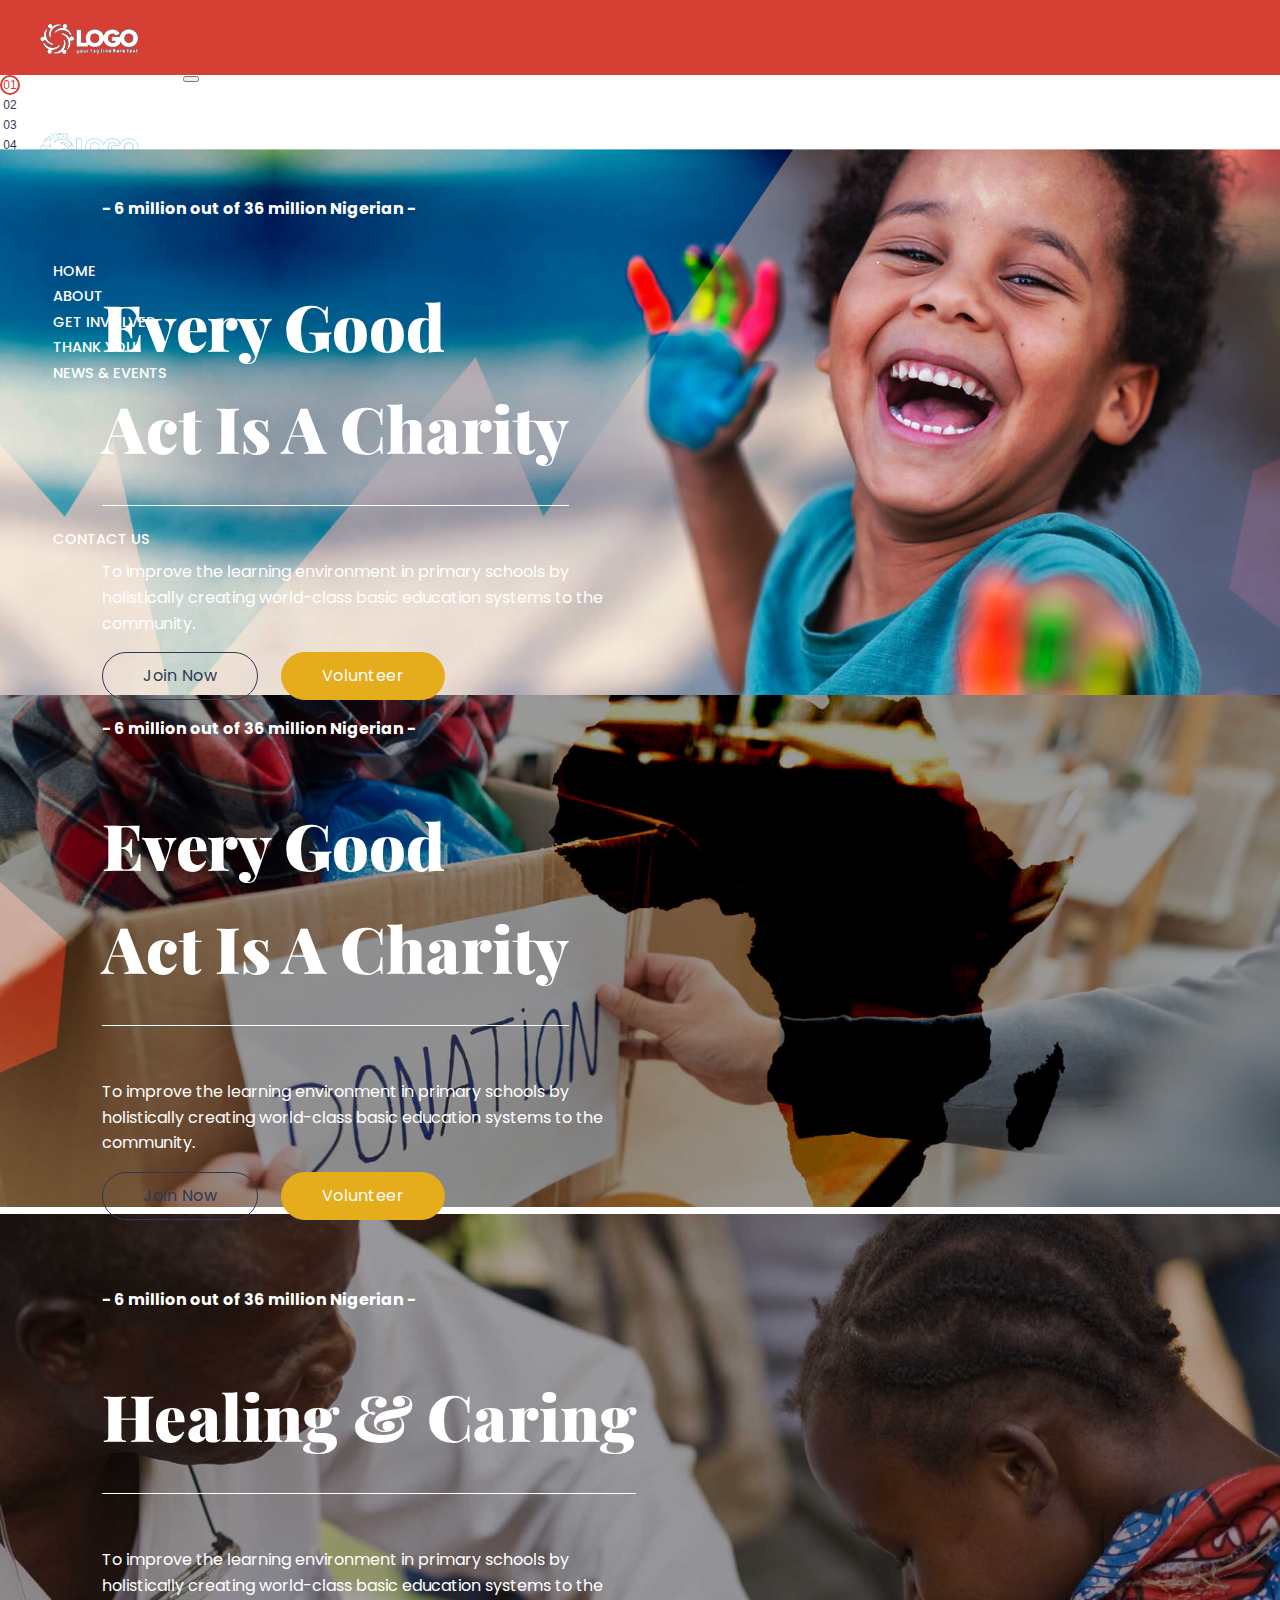
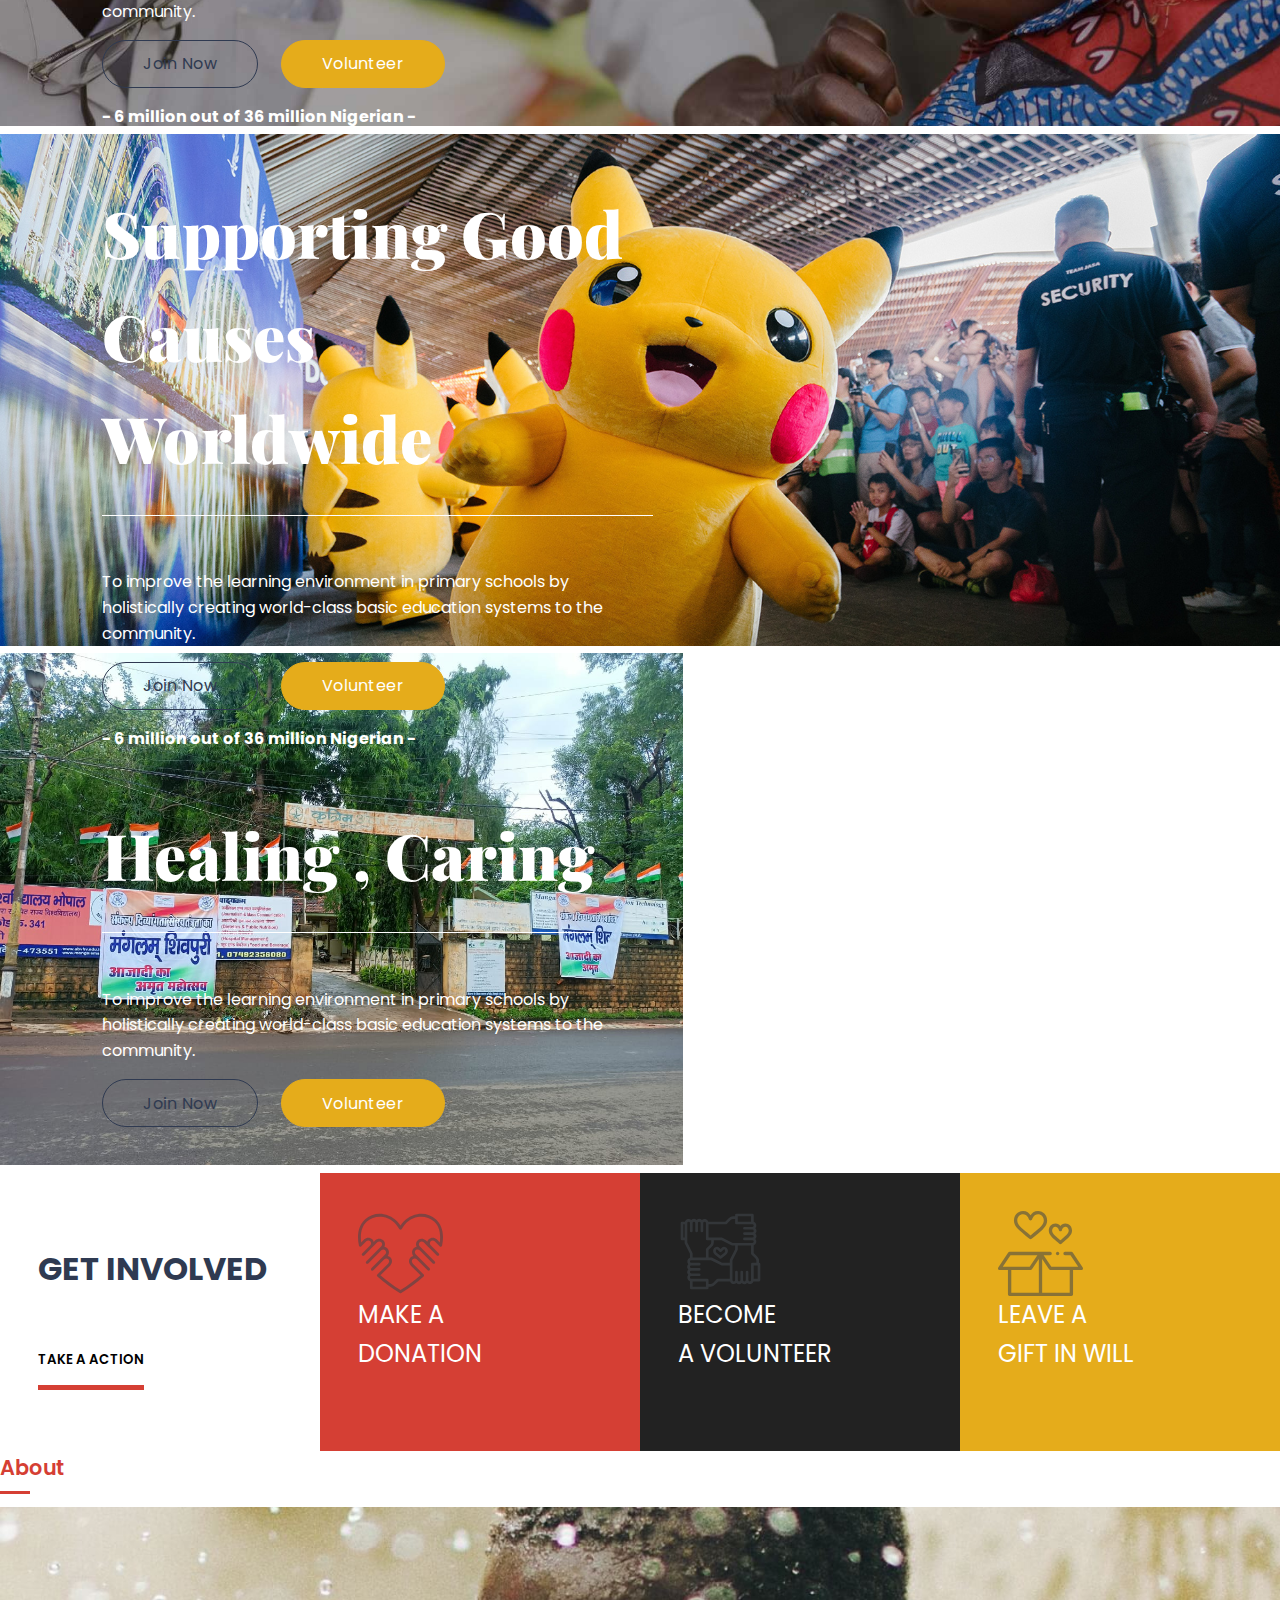
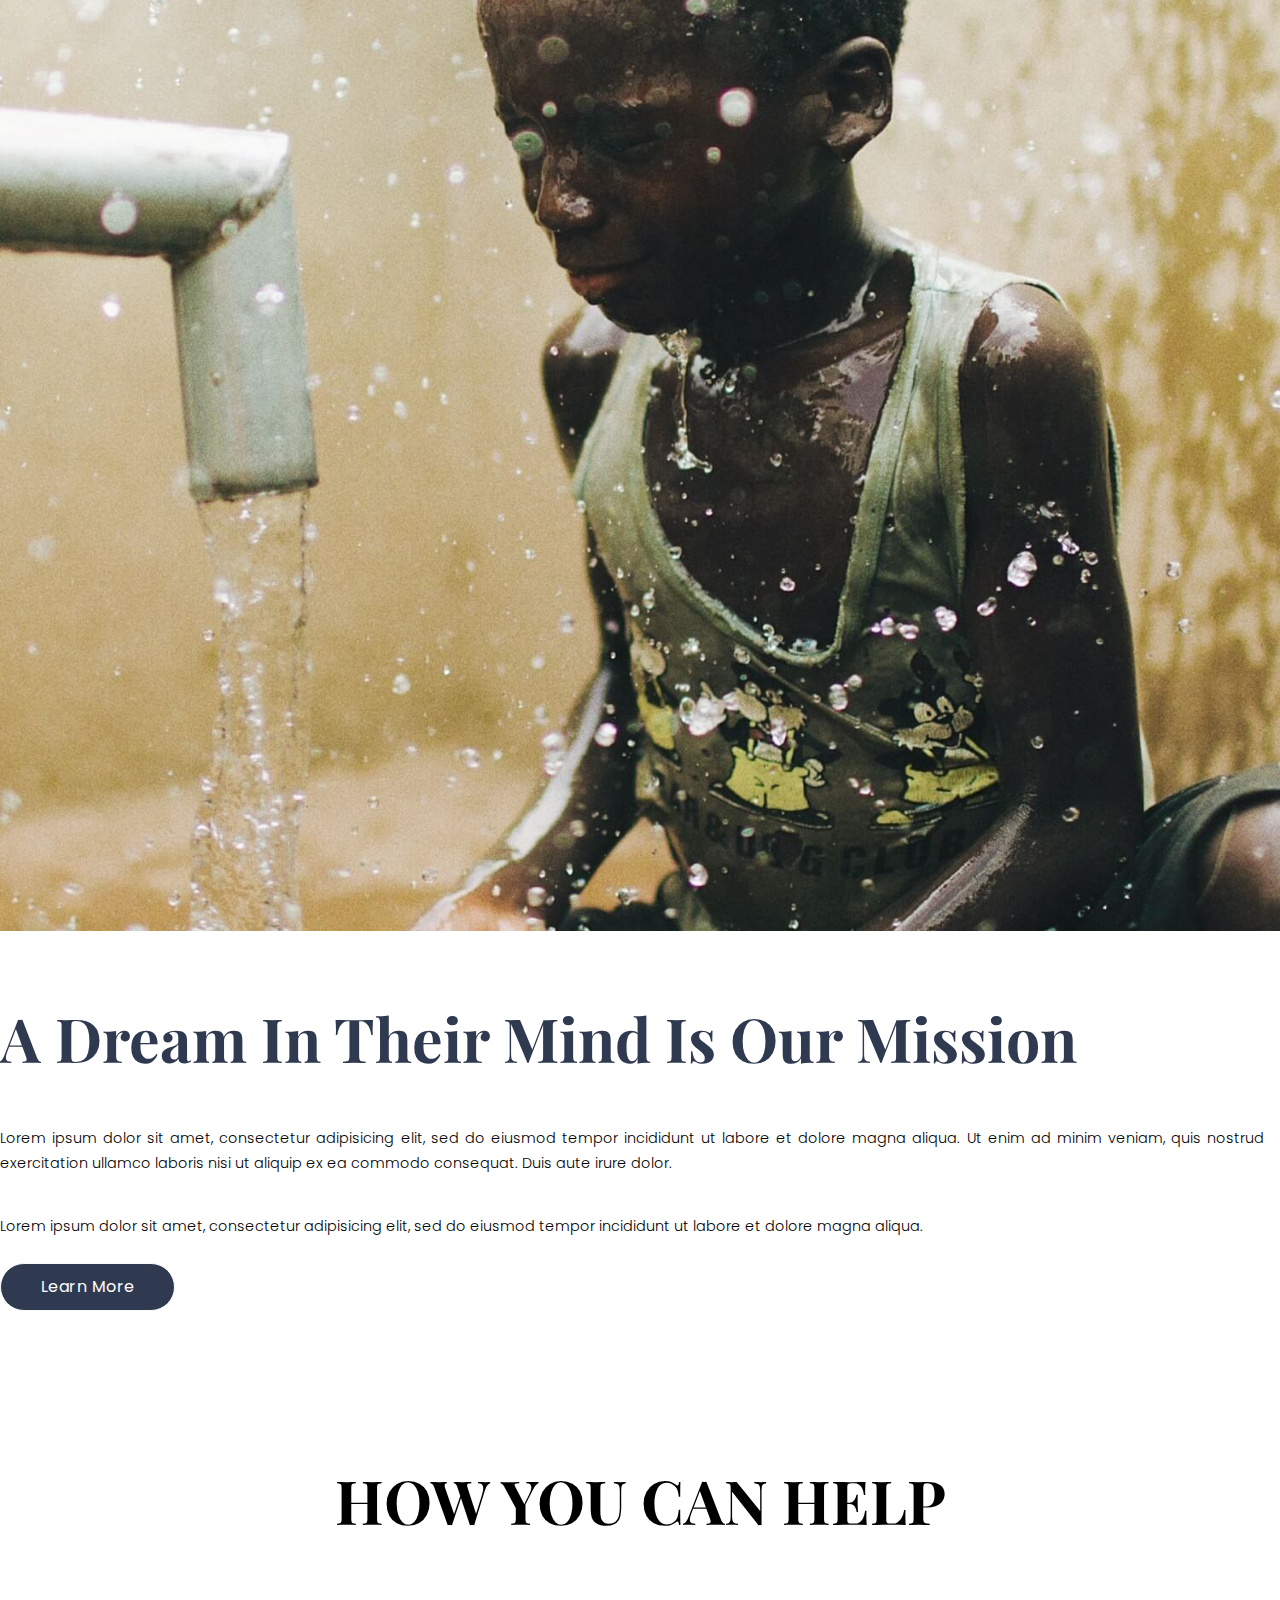
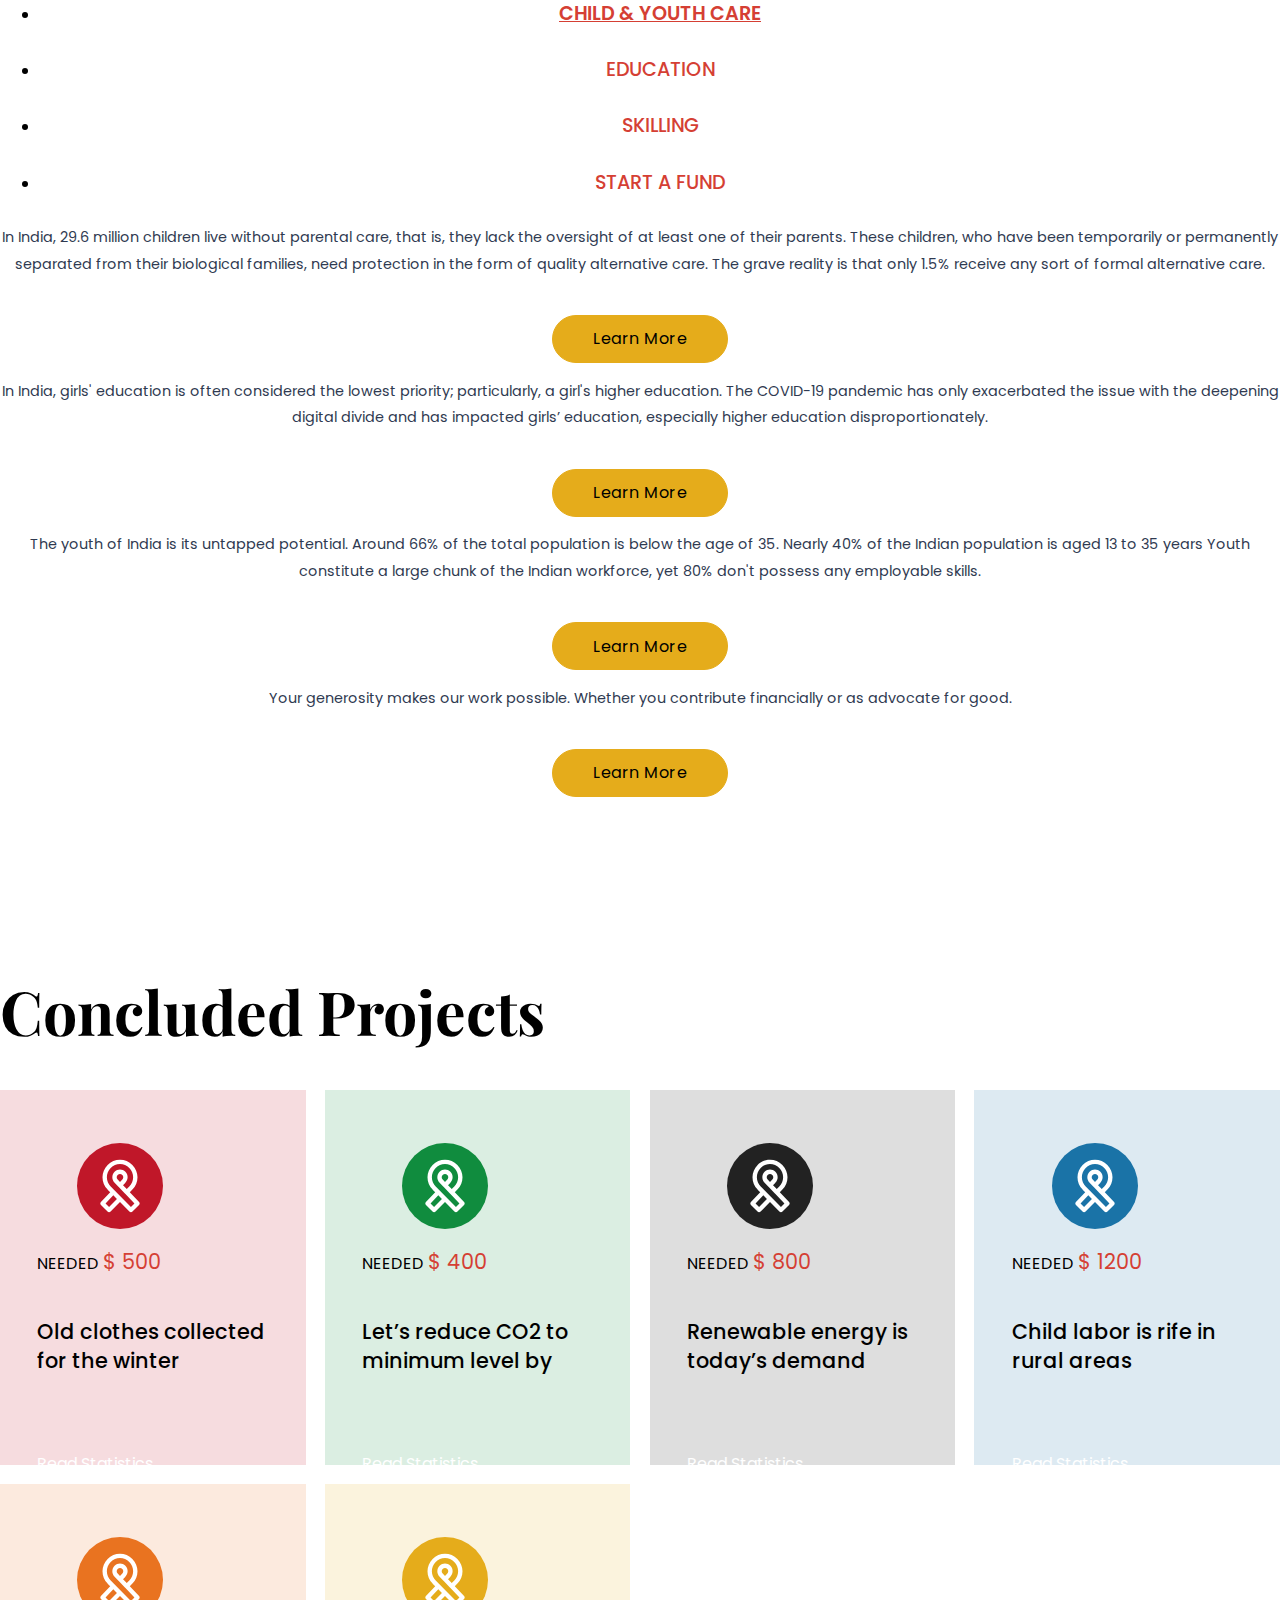
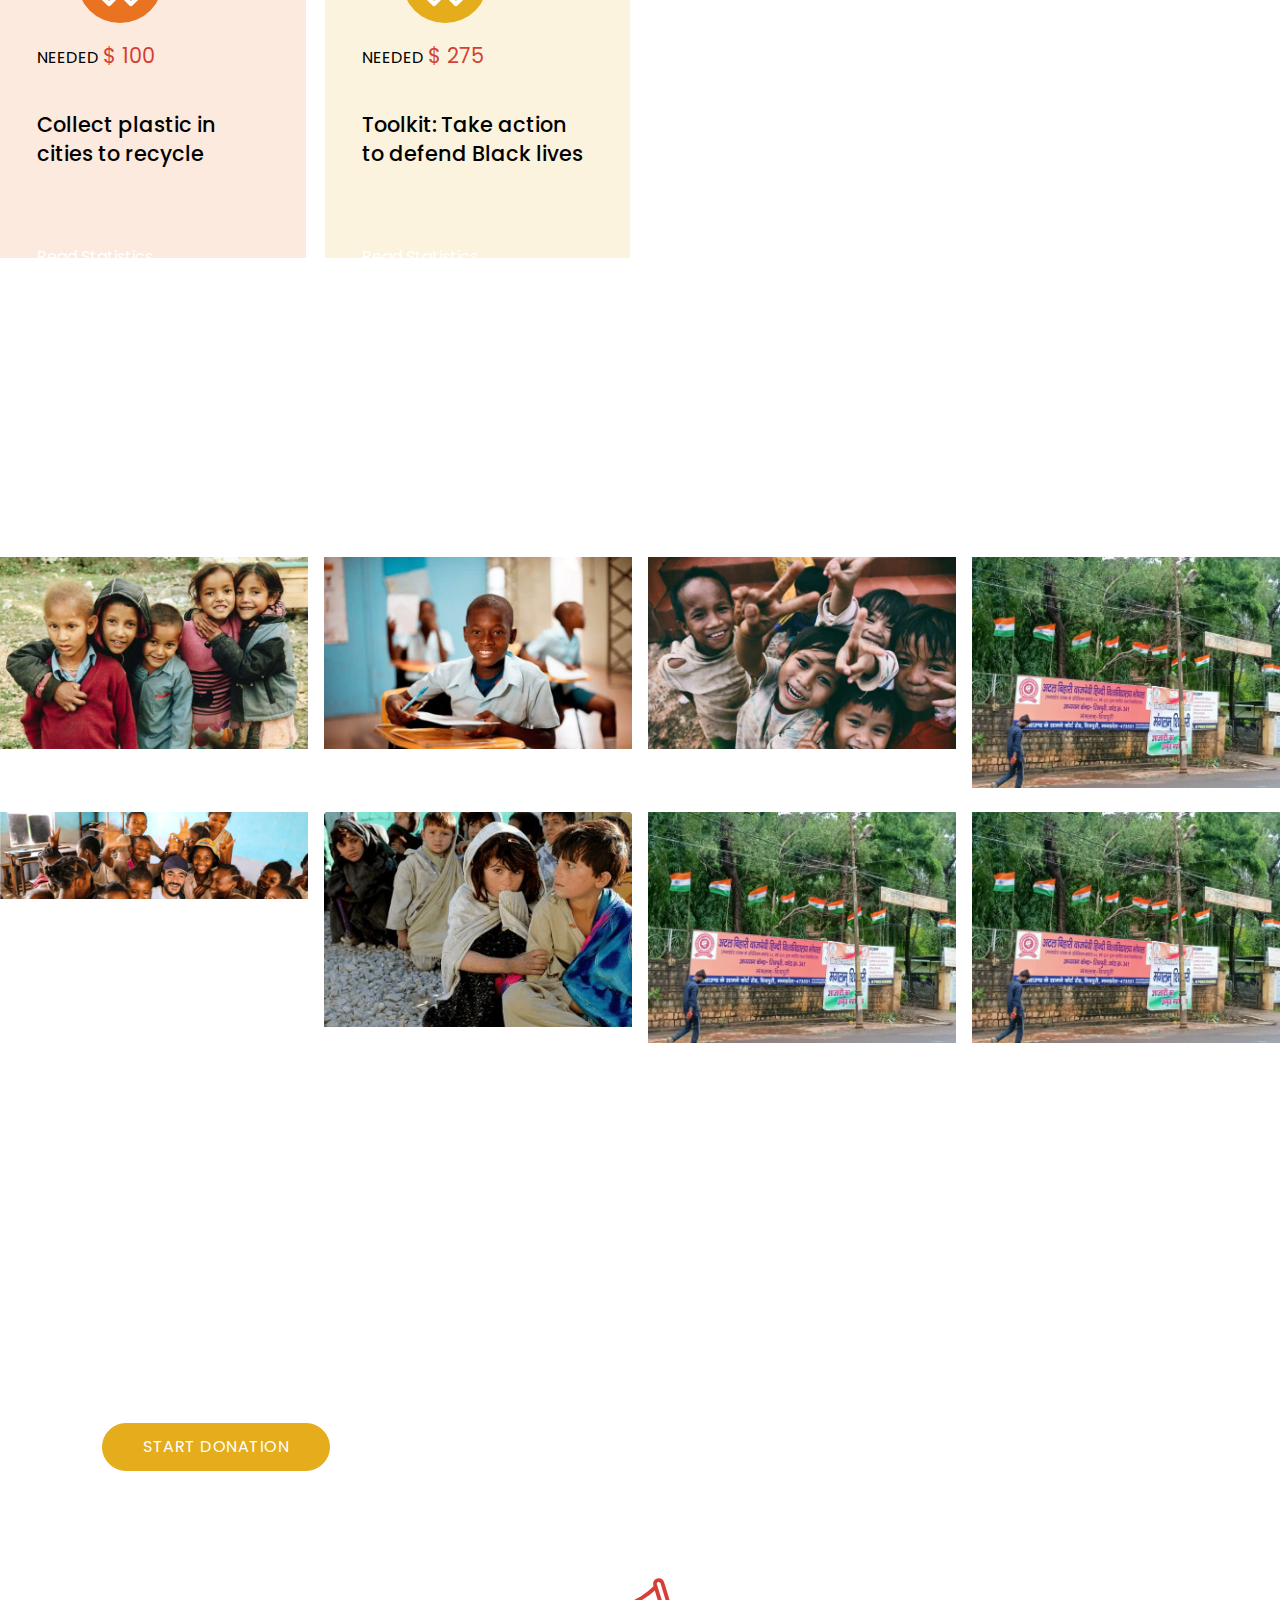
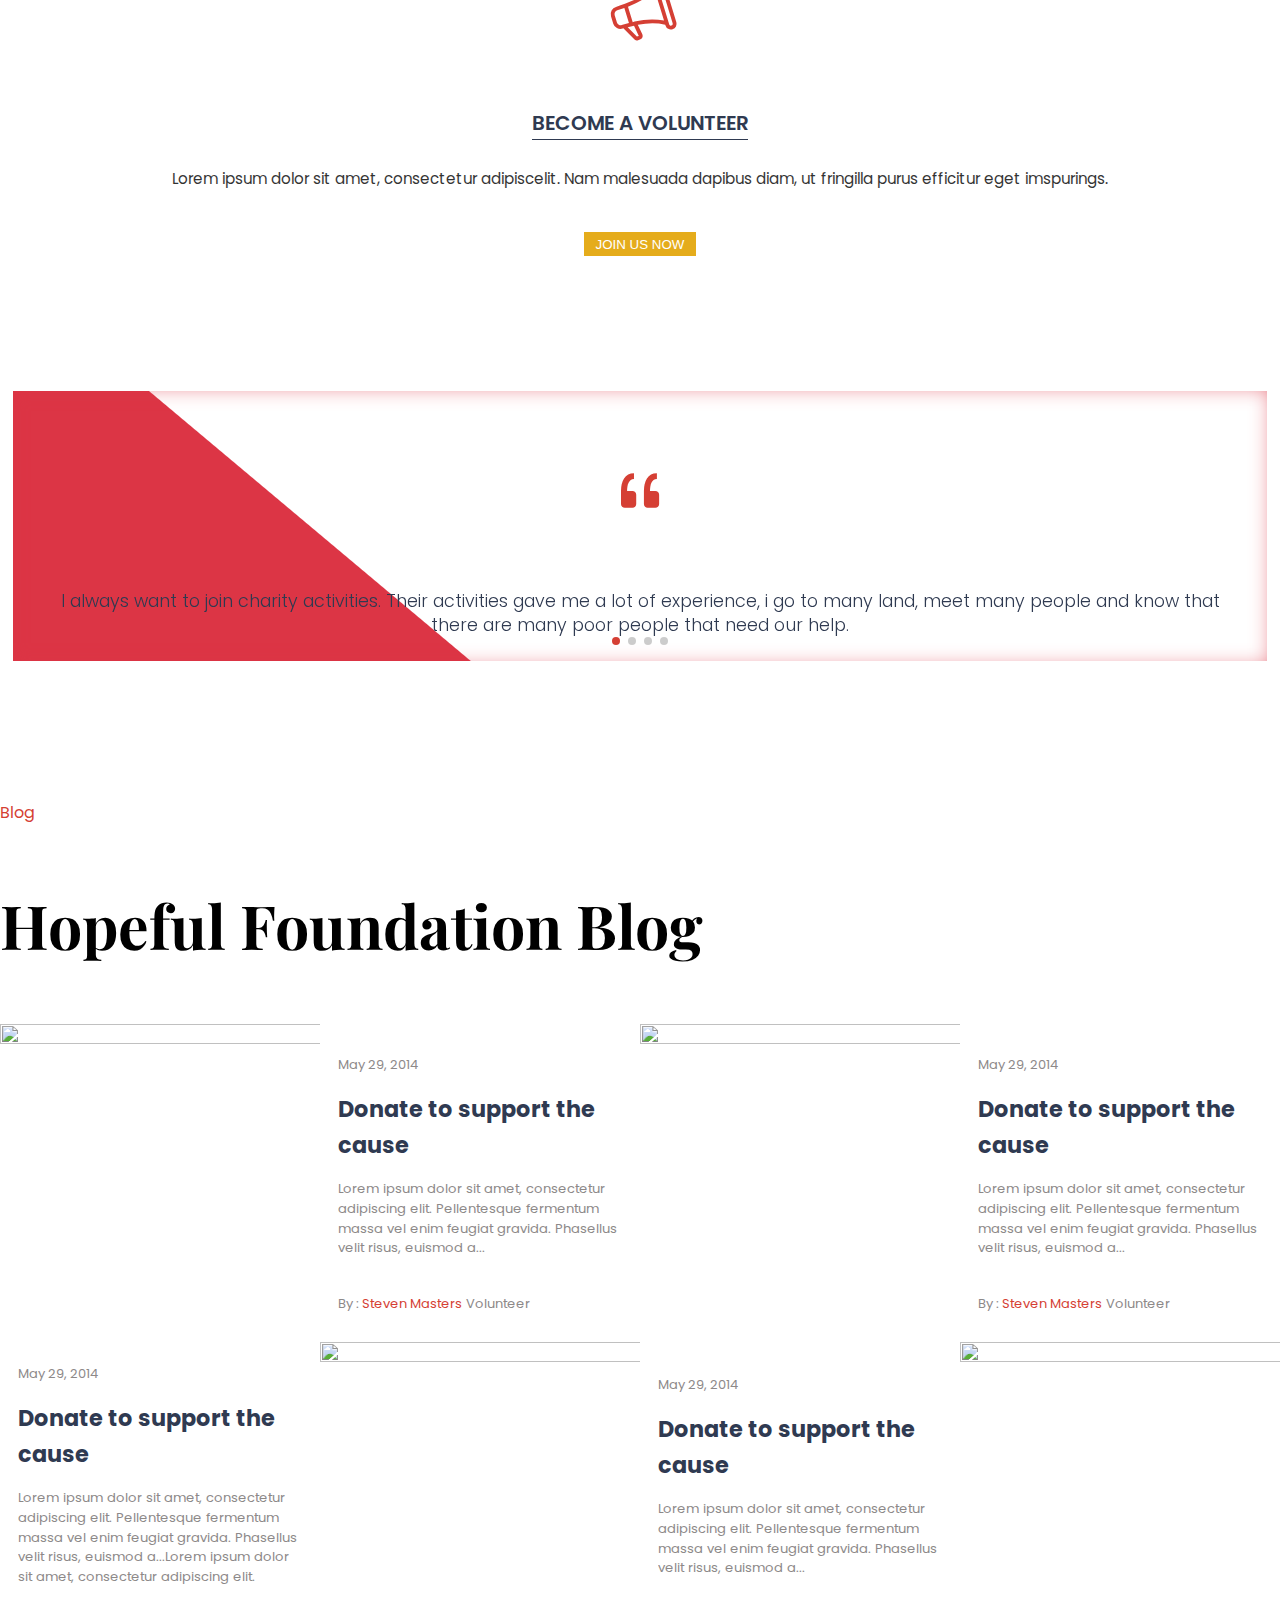
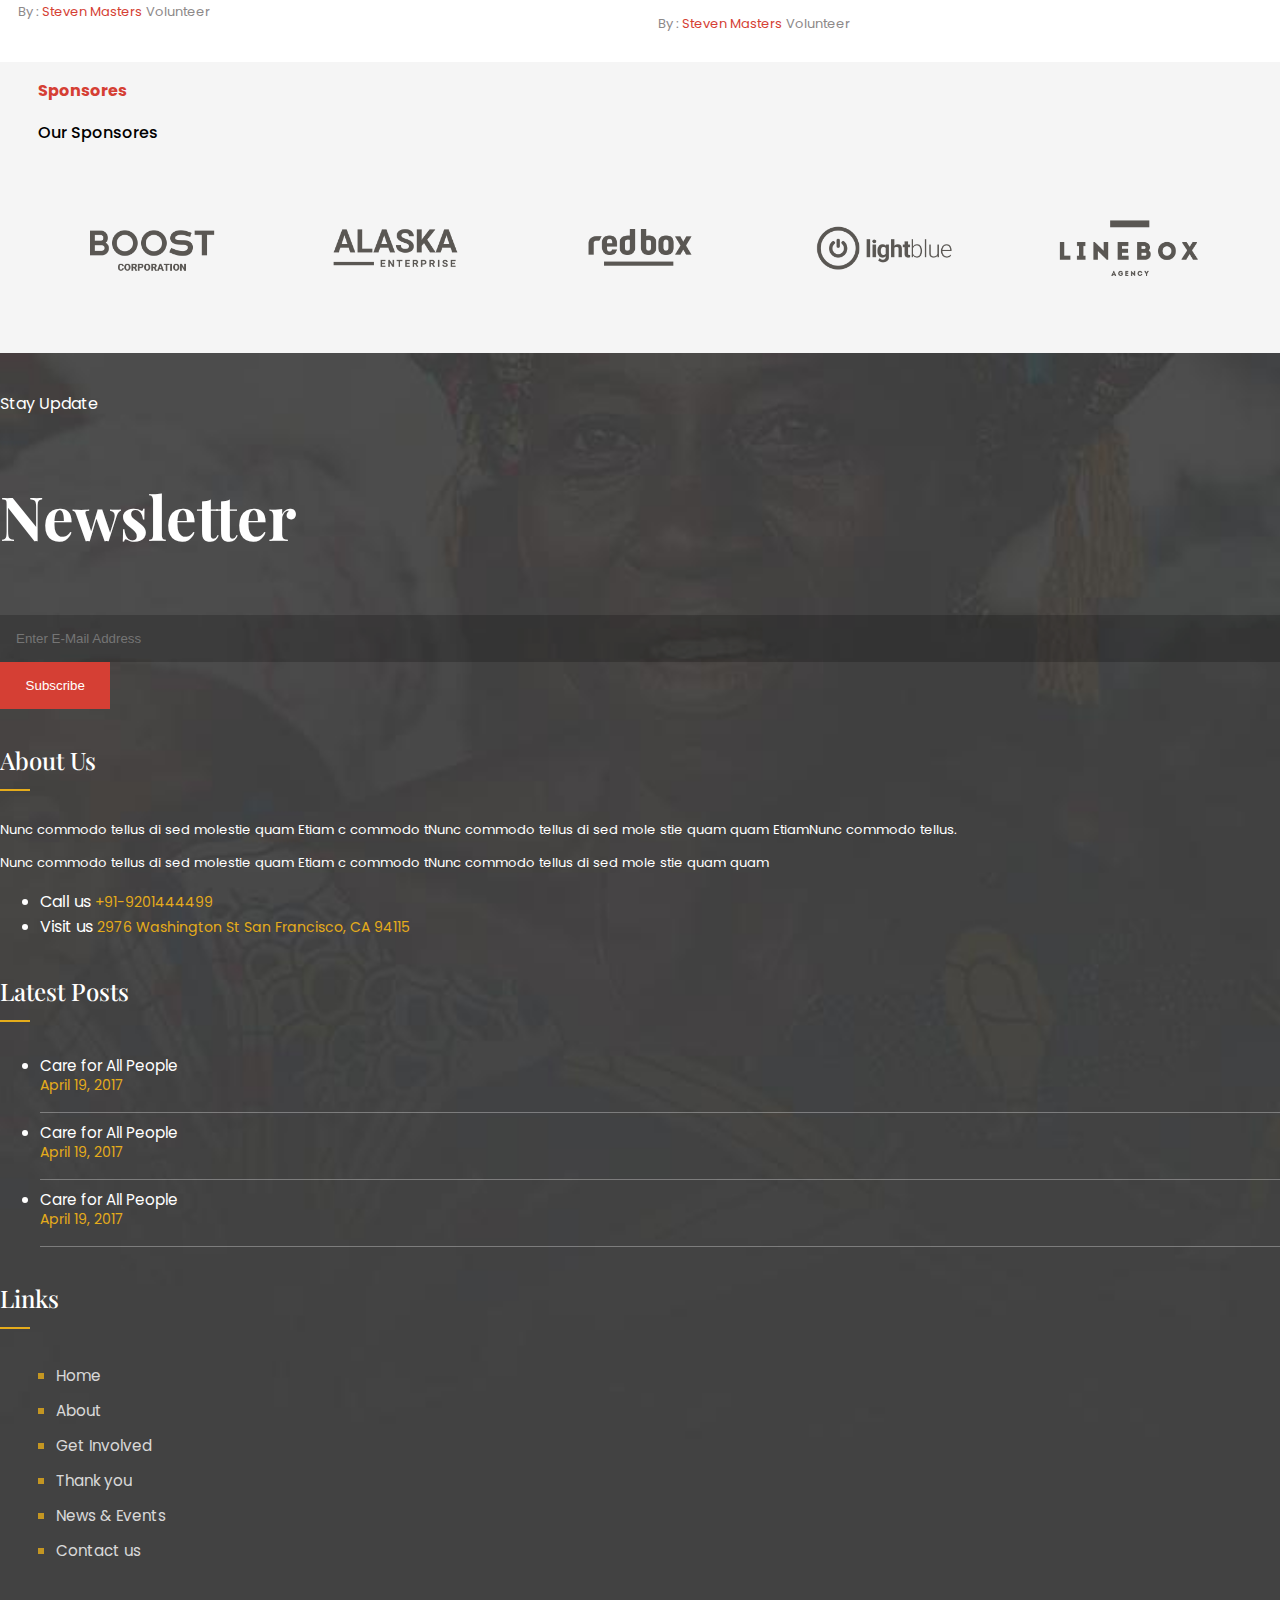
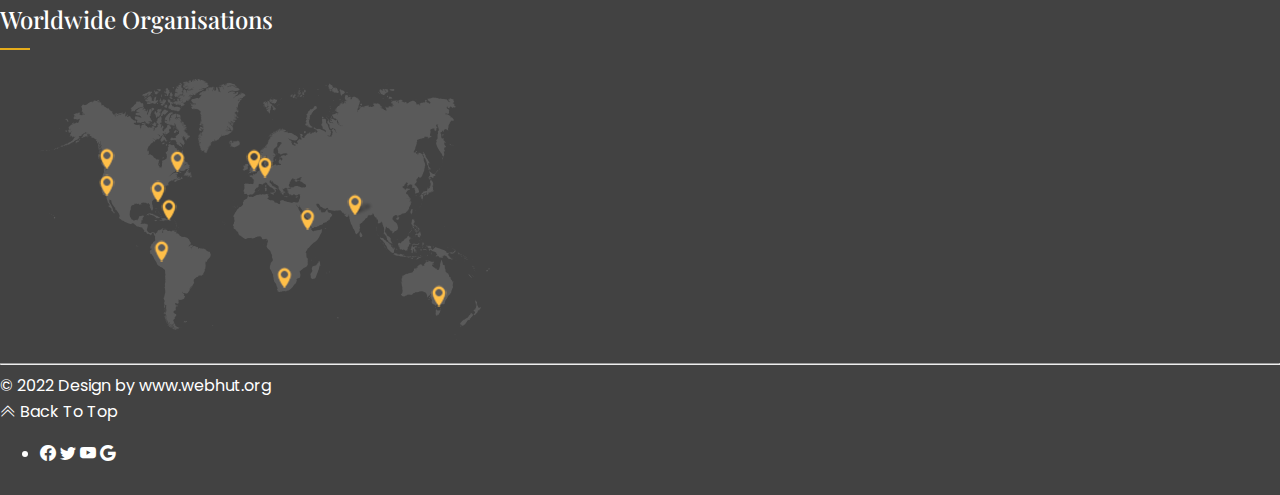
==== commit 79904fa4: "k" ====
--- a/index.html
+++ b/index.html
@@ -1,171 +1,178 @@
 <!doctype html>
 <html lang="en">
-   <head>
-      <meta charset="utf-8">
-      <meta name="viewport" content="width=device-width, initial-scale=1">
-      <title>NGO Help Others, Be Happy!</title>
-      <link rel="icon" href="img/Group 56726.svg">
-      <link href="https://cdn.jsdelivr.net/npm/bootstrap@5.2.0/dist/css/bootstrap.min.css" rel="stylesheet"
-         integrity="sha384-gH2yIJqKdNHPEq0n4Mqa/HGKIhSkIHeL5AyhkYV8i59U5AR6csBvApHHNl/vI1Bx" crossorigin="anonymous">
-      <link rel="stylesheet" href="https://cdn.jsdelivr.net/npm/bootstrap-icons@1.9.1/font/bootstrap-icons.css">
-      <link rel="stylesheet" href="https://cdn.jsdelivr.net/npm/swiper/swiper-bundle.min.css" />
-      <link rel="stylesheet" href="css/style.css">
-      <link rel="stylesheet" href="css/media.css">
-      <!-- <link rel="stylesheet" type="text/css" href="css/slick.css">
-         <link rel="stylesheet" type="text/css" href="css/slick-theme.css">  -->
-   </head>
-   <body>
-      <!--=======navgition========bar======-->
-      <nav class="navbar navbar-expand-md py-md-0 px-lg-0">
-         <div class="container">
-            <a class="navbar-brand" href="Index.html"><img src="img/logo-removebg-preview.png"></a>
-            <button class="navbar-toggler" type="button" data-bs-toggle="offcanvas" data-bs-target="#offcanvasNavbar"
-               aria-controls="offcanvasNavbar">
+
+<head>
+   <meta charset="utf-8">
+   <meta name="viewport" content="width=device-width, initial-scale=1">
+   <title>NGO Help Others, Be Happy!</title>
+   <meta name="description" content="NGO Help Others, Be Happy!">
+   <meta name="turbo-visit-control" content="reload">
+   <link rel="icon" href="img/Group 56726.svg">
+   <link href="https://cdn.jsdelivr.net/npm/bootstrap@5.2.0/dist/css/bootstrap.min.css" rel="stylesheet"
+      integrity="sha384-gH2yIJqKdNHPEq0n4Mqa/HGKIhSkIHeL5AyhkYV8i59U5AR6csBvApHHNl/vI1Bx" crossorigin="anonymous">
+   <link rel="stylesheet" media="all" href="https://cdn.jsdelivr.net/npm/bootstrap-icons@1.9.1/font/bootstrap-icons.css">
+   <link rel="stylesheet" media="all" href="https://cdn.jsdelivr.net/npm/swiper/swiper-bundle.min.css" />
+   <link rel="stylesheet" media="all" href="css/style.css">
+   <link rel="stylesheet" media="all" href="css/media.css">
+
+</head>
+<body>
+   <!--=======navgition========bar======-->
+   <nav class="navbar navbar-expand-md py-md-0 px-lg-0">
+      <div class="container">
+         <a class="navbar-brand" href="Index.html"><img src="img/logo-removebg-preview.png"></a>
+         <button class="navbar-toggler" type="button" data-bs-toggle="offcanvas" data-bs-target="#offcanvasNavbar"
+            aria-controls="offcanvasNavbar">
             <span class="navbar-toggler-icon"></span>
-            </button>
-            <div class="offcanvas offcanvas-end" data-bs-scroll="true" data-bs-backdrop="false" tabindex="-1"
-               id="offcanvasNavbar" aria-labelledby="offcanvasNavbarLabel" aria-dropeffect="flase
+         </button>
+         <div class="offcanvas offcanvas-end" data-bs-scroll="true" data-bs-backdrop="false" tabindex="-1"
+            id="offcanvasNavbar" aria-labelledby="offcanvasNavbarLabel" aria-dropeffect="flase
                ">
-               <div class="offcanvas-header">
-                  <h5 class="offcanvas-title" id="offcanvasNavbarLabel"><a class="navbar-brand" href="Index.html"><img
-                     src="img/logo-removebg-preview.png"></a></h5>
-                  <button type="button" class="btn-close" data-bs-dismiss="offcanvas" aria-label="Close"></button>
-               </div>
-               <div class="offcanvas-body align-items-md-center">
-                  <ul class="navbar-nav mx-md-auto">
-                     <li class="nav-item">
-                        <a class="nav-link" aria-current="page" href="index.html"><span>Home</span></a>
-                     </li>
-                     <li class="nav-item">
-                        <a class="nav-link" href="about_us.html"><span>About</span></a>
-                     </li>
-                     <li class="nav-item">
-                        <a class="nav-link" href="involved.html"><span>Get Involved</span></a>
-                     </li>
-                     <li class="nav-item">
-                        <a class="nav-link" href="thanks.html"><span>Thank you</span></a>
-                     </li>
-                     <li class="nav-item dropdown">
-                        <a class="nav-link dropdown-toggle" href="#sub-menu" data-bs-toggle="dropdown">
+            <div class="offcanvas-header">
+               <h5 class="offcanvas-title" id="offcanvasNavbarLabel"><a class="navbar-brand" href="Index.html"><img
+                        src="img/logo-removebg-preview.png"></a></h5>
+               <button type="button" class="btn-close" data-bs-dismiss="offcanvas" aria-label="Close"></button>
+            </div>
+            <div class="offcanvas-body align-items-md-center">
+               <ul class="navbar-nav mx-md-auto">
+                  <li class="nav-item">
+                     <a class="nav-link" aria-current="page" href="index.html"><span>Home</span></a>
+                  </li>
+                  <li class="nav-item">
+                     <a class="nav-link" href="about_us.html"><span>About</span></a>
+                  </li>
+                  <li class="nav-item">
+                     <a class="nav-link" href="involved.html"><span>Get Involved</span></a>
+                  </li>
+                  <li class="nav-item">
+                     <a class="nav-link" href="thanks.html"><span>Thank you</span></a>
+                  </li>
+                  <li class="nav-item dropdown">
+                     <a class="nav-link dropdown-toggle" href="#sub-menu" data-bs-toggle="dropdown">
                         <span>News & Events</span></a>
-                        <ul class="dropdown-menu d-md-block" id="sub-menu">
-                           <li><a class="dropdown-item" href="#">Action</a></li>
-                           <li><a class="dropdown-item" href="#">Another action</a></li>
-                           <li><a class="dropdown-item" href="#">Another action</a></li>
-                           <li><a class="dropdown-item" href="#">Something else here</a></li>
-                        </ul>
-                     </li>
-                     <li class="nav-item">
-                        <a class="nav-link" href="contact_us.html">
+                     <ul class="dropdown-menu d-md-block" id="sub-menu">
+                        <li><a class="dropdown-item" href="#">Action</a></li>
+                        <li><a class="dropdown-item" href="#">Another action</a></li>
+                        <li><a class="dropdown-item" href="#">Another action</a></li>
+                        <li><a class="dropdown-item" href="#">Something else here</a></li>
+                     </ul>
+                  </li>
+                  <li class="nav-item">
+                     <a class="nav-link" href="contact_us.html">
                         <span>Contact us</span>
-                        </a>
-                     </li>
-                  </ul>
-                  <form>
-                     <button class="donate-btn donate">Donate</button>
-                  </form>
-               </div>
-            </div>
-         </div>
-      </nav>
-      <!--=======navgition========bar==Start====-->
-      <!---==Ngo-banner-section======start=========-->
-      <div id="carouselExampleIndicators" class="carousel slide" data-bs-ride="carousel">
-         <div class="carousel-indicators">
-            <button type="button" data-bs-target="#carouselExampleIndicators" data-bs-slide-to="0" class="active"
-               aria-current="true" aria-label="Slide 1">01</button>
-            <button type="button" data-bs-target="#carouselExampleIndicators" data-bs-slide-to="1"
-               aria-label="Slide 2">02</button>
-            <button type="button" data-bs-target="#carouselExampleIndicators" data-bs-slide-to="2"
-               aria-label="Slide 3">03</button>
-            <button type="button" data-bs-target="#carouselExampleIndicators" data-bs-slide-to="3"
-               aria-label="Slide 3">04</button>
-            <button type="button" data-bs-target="#carouselExampleIndicators" data-bs-slide-to="4"
-               aria-label="Slide 3">05</button>
-         </div>
-         <div class="carousel-inner">
-            <div class="carousel-item active">
-               <img src="img/ngo_banner_first.jpg" class="d-block w-100" alt="Child">
-               <div class="caption-banner">
-                  <div class="caption-text">
-                     <h5> - 6 million out of 36 million Nigerian - </h5>
-                     <h2>Every Good<br>Act Is A Charity</h2>
-                     <p class="d-none d-md-block mt-lg-3">To improve the learning environment in primary schools by holistically
-                        creating world-class basic education systems to the community.
-                     </p>
-                  </div>
-                  <div class="caption-btn pt-md-2">
-                     <a href="#">Join Now</a>
-                     <a href="#">Volunteer</a>
-                  </div>
-               </div>
-            </div>
-            <div class="carousel-item">
-               <img src="img/ngo_banner_second.jpg" class="d-block w-100" alt="Donate">
-               <div class="caption-banner">
-                  <div class="caption-text">
-                     <h5> - 6 million out of 36 million Nigerian -</h5>
-                     <h2>Every Good<br>Act Is A Charity</h2>
-                     <p class="d-none d-md-block mt-lg-3">To improve the learning environment in primary schools by holistically
-                        creating world-class basic education systems to the community.
-                     </p>
-                  </div>
-                  <div class="caption-btn pt-md-2">
-                     <a href="#">Join Now</a>
-                     <a href="#">Volunteer</a>
-                  </div>
-               </div>
-            </div>
-            <div class="carousel-item">
-               <img src="img/ngo_banner_thrid.jpg" class="d-block w-100" alt="Help">
-               <div class="caption-banner">
-                  <div class="caption-text">
-                     <h5> - 6 million out of 36 million Nigerian - </h5>
-                     <h2>Healing & Caring</h2>
-                     <p class="d-none d-md-block mt-lg-3">To improve the learning environment in primary schools by holistically
-                        creating world-class basic education systems to the community.
-                     </p>
-                  </div>
-                  <div class="caption-btn pt-md-2">
-                     <a href="#">Join Now</a>
-                     <a href="#">Volunteer</a>
-                  </div>
-               </div>
-            </div>
-            <div class="carousel-item">
-               <img src="img/ngo_banner_four.jpg" class="d-block w-100" alt="Help">
-               <div class="caption-banner">
-                  <div class="caption-text">
-                     <h5> - 6 million out of 36 million Nigerian - </h5>
-                     <h2>Supporting Good<br> Causes Worldwide</h2>
-                     <p class="d-none d-md-block mt-lg-3">To improve the learning environment in primary schools by holistically
-                        creating world-class basic education systems to the community.
-                     </p>
-                  </div>
-                  <div class="caption-btn pt-md-2">
-                     <a href="#">Join Now</a>
-                     <a href="#">Volunteer</a>
-                  </div>
-               </div>
-            </div>
-            <div class="carousel-item">
-               <img src="img/banner-second.jpg" class="d-block w-100" alt="Help">
-               <div class="caption-banner">
-                  <div class="caption-text">
-                     <h5> - 6 million out of 36 million Nigerian - </h5>
-                     <h2>Healing , Caring</h2>
-                     <p class="d-none d-md-block mt-lg-3">To improve the learning environment in primary schools by holistically
-                        creating world-class basic education systems to the community.
-                     </p>
-                  </div>
-                  <div class="caption-btn pt-md-2">
-                     <a href="#">Join Now</a>
-                     <a href="#">Volunteer</a>
-                  </div>
-               </div>
-            </div>
-         </div>
-         <!-- <button class="carousel-control-prev" type="button" data-bs-target="#carouselExampleIndicators" data-bs-slide="prev">
+                     </a>
+                  </li>
+               </ul>
+               <form>
+                  <button class="donate-btn donate">Donate</button>
+               </form>
+            </div>
+         </div>
+      </div>
+   </nav>
+   <!--=======navgition========bar==Start====-->
+   <!---==Ngo-banner-section======start=========-->
+   <div id="carouselExampleIndicators" class="carousel slide" data-bs-ride="carousel">
+      <div class="carousel-indicators">
+         <button type="button" data-bs-target="#carouselExampleIndicators" data-bs-slide-to="0" class="active"
+            aria-current="true" aria-label="Slide 1">01</button>
+         <button type="button" data-bs-target="#carouselExampleIndicators" data-bs-slide-to="1"
+            aria-label="Slide 2">02</button>
+         <button type="button" data-bs-target="#carouselExampleIndicators" data-bs-slide-to="2"
+            aria-label="Slide 3">03</button>
+         <button type="button" data-bs-target="#carouselExampleIndicators" data-bs-slide-to="3"
+            aria-label="Slide 3">04</button>
+         <button type="button" data-bs-target="#carouselExampleIndicators" data-bs-slide-to="4"
+            aria-label="Slide 3">05</button>
+      </div>
+      <div class="carousel-inner">
+         <div class="carousel-item active">
+            <img src="img/ngo_banner_first.jpg" class="d-block w-100" alt="Child">
+            <div class="caption-banner">
+               <div class="caption-text">
+                  <h5> - 6 million out of 36 million Nigerian - </h5>
+                  <h2>Every Good<br>Act Is A Charity</h2>
+                  <p class="d-none d-md-block mt-lg-3">To improve the learning environment in primary schools by
+                     holistically
+                     creating world-class basic education systems to the community.
+                  </p>
+               </div>
+               <div class="caption-btn pt-md-2">
+                  <a href="#">Join Now</a>
+                  <a href="#">Volunteer</a>
+               </div>
+            </div>
+         </div>
+         <div class="carousel-item">
+            <img src="img/ngo_banner_second.jpg" class="d-block w-100" alt="Donate">
+            <div class="caption-banner">
+               <div class="caption-text">
+                  <h5> - 6 million out of 36 million Nigerian -</h5>
+                  <h2>Every Good<br>Act Is A Charity</h2>
+                  <p class="d-none d-md-block mt-lg-3">To improve the learning environment in primary schools by
+                     holistically
+                     creating world-class basic education systems to the community.
+                  </p>
+               </div>
+               <div class="caption-btn pt-md-2">
+                  <a href="#">Join Now</a>
+                  <a href="#">Volunteer</a>
+               </div>
+            </div>
+         </div>
+         <div class="carousel-item">
+            <img src="img/ngo_banner_thrid.jpg" class="d-block w-100" alt="Help">
+            <div class="caption-banner">
+               <div class="caption-text">
+                  <h5> - 6 million out of 36 million Nigerian - </h5>
+                  <h2>Healing & Caring</h2>
+                  <p class="d-none d-md-block mt-lg-3">To improve the learning environment in primary schools by
+                     holistically
+                     creating world-class basic education systems to the community.
+                  </p>
+               </div>
+               <div class="caption-btn pt-md-2">
+                  <a href="#">Join Now</a>
+                  <a href="#">Volunteer</a>
+               </div>
+            </div>
+         </div>
+         <div class="carousel-item">
+            <img src="img/ngo_banner_four.jpg" class="d-block w-100" alt="Help">
+            <div class="caption-banner">
+               <div class="caption-text">
+                  <h5> - 6 million out of 36 million Nigerian - </h5>
+                  <h2>Supporting Good<br> Causes Worldwide</h2>
+                  <p class="d-none d-md-block mt-lg-3">To improve the learning environment in primary schools by
+                     holistically
+                     creating world-class basic education systems to the community.
+                  </p>
+               </div>
+               <div class="caption-btn pt-md-2">
+                  <a href="#">Join Now</a>
+                  <a href="#">Volunteer</a>
+               </div>
+            </div>
+         </div>
+         <div class="carousel-item">
+            <img src="img/banner-second.jpg" class="d-block w-100" alt="Help">
+            <div class="caption-banner">
+               <div class="caption-text">
+                  <h5> - 6 million out of 36 million Nigerian - </h5>
+                  <h2>Healing , Caring</h2>
+                  <p class="d-none d-md-block mt-lg-3">To improve the learning environment in primary schools by
+                     holistically
+                     creating world-class basic education systems to the community.
+                  </p>
+               </div>
+               <div class="caption-btn pt-md-2">
+                  <a href="#">Join Now</a>
+                  <a href="#">Volunteer</a>
+               </div>
+            </div>
+         </div>
+      </div>
+      <!-- <button class="carousel-control-prev" type="button" data-bs-target="#carouselExampleIndicators" data-bs-slide="prev">
             <span class="carousel-control-prev-icon" aria-hidden="true"></span>
             <span class="visually-hidden">Previous</span>
             </button>
@@ -173,95 +180,96 @@
             <span class="carousel-control-next-icon" aria-hidden="true"></span>
             <span class="visually-hidden">Next</span>
             </button> -->
-      </div>
-      <!---==Ngo-banner-section======End=========-->
-      <!--==================our-mision=========================-->
-      <section class="get-involved">
-         <div class="get-invoved-grid">
-            <div class="frist-involved">
-               <h3>GET INVOLVED</h3>
-               <h5>TAKE A ACTION</h5>
-            </div>
-            <div class="frist-involved">
-               <svg xmlns="http://www.w3.org/2000/svg" xmlns:xlink="http://www.w3.org/1999/xlink" id="Capa_1" x="0px" y="0px"
-                  viewBox="0 0 511.973 511.973" style="enable-background:new 0 0 511.973 511.973;" xml:space="preserve">
+   </div>
+   <!---==Ngo-banner-section======End=========-->
+   <!--==================our-mision=========================-->
+   <section class="get-involved">
+      <div class="get-invoved-grid">
+         <div class="frist-involved">
+            <h3>GET INVOLVED</h3>
+            <h5>TAKE A ACTION</h5>
+         </div>
+         <div class="frist-involved">
+            <svg xmlns="http://www.w3.org/2000/svg" xmlns:xlink="http://www.w3.org/1999/xlink" id="Capa_1" x="0px"
+               y="0px" viewBox="0 0 511.973 511.973" style="enable-background:new 0 0 511.973 511.973;"
+               xml:space="preserve">
+               <g>
                   <g>
-                     <g>
-                        <path
-                           d="M470.137,50.714C439.261,23.482,397.65,11.823,357.12,19.047c-42.016,7.518-78.817,32.632-101.133,69.017    c-22.316-36.385-59.117-61.499-101.133-69.017c-40.529-7.213-82.136,4.445-113.017,31.667    C4.703,84.747-8.555,142.264,5.462,208.531c0.052,0.249,0.219,0.434,0.292,0.673c0.357,1.081,0.904,2.089,1.616,2.977    c0.161,0.194,0.227,0.434,0.41,0.617c0.236,0.176,0.481,0.339,0.735,0.489c0.435,0.357,0.905,0.67,1.403,0.932    c0.951,0.499,1.99,0.811,3.059,0.917c0.283,0.028,0.552,0.163,0.835,0.163c0.305-0.043,0.608-0.102,0.906-0.177    c0.287,0.013,0.574,0.011,0.86-0.007c0.25-0.053,0.435-0.219,0.676-0.292c0.54-0.17,1.061-0.395,1.554-0.672    c0.509-0.266,0.989-0.585,1.432-0.952c0.19-0.159,0.426-0.223,0.604-0.401l30.017-30.009l0.1-0.066    c6.58-6.599,17.241-6.688,23.931-0.201c6.69,6.487,6.929,17.146,0.535,23.926l-49.233,49.233c-2.164,2.151-3.014,5.295-2.23,8.244    c0.784,2.949,3.084,5.255,6.03,6.047s6.092-0.049,8.25-2.207l48.694-48.693c0.067-0.064,0.156-0.082,0.223-0.148    c0.127-0.127,0.208-0.28,0.333-0.408l29.594-29.594c0.075-0.07,0.175-0.091,0.248-0.164c6.745-6.467,17.388-6.467,24.133,0    c6.614,6.637,6.648,17.364,0.075,24.042l-0.1,0.066l-90.858,90.867c-2.155,2.156-2.997,5.297-2.208,8.242    c0.789,2.945,3.089,5.244,6.033,6.033c2.944,0.789,6.086-0.053,8.242-2.208l78.875-78.783l0.206-0.207    c6.743-6.485,17.452-6.326,24,0.356s6.489,17.392-0.131,24.002l-18.089,18.092l-0.01,0.008l-0.004,0.005L80.57,345.206    c-2.156,2.156-2.997,5.297-2.208,8.242c0.789,2.944,3.089,5.244,6.033,6.033s6.086-0.053,8.242-2.208l65.944-65.949    c6.666-6.664,17.472-6.661,24.136,0.005c6.664,6.666,6.662,17.472-0.005,24.136c-0.036,0.036-0.046,0.087-0.082,0.124    l-66.134,66.134c-0.043,0.043-0.054,0.102-0.096,0.145c-0.044,0.045-0.104,0.06-0.146,0.105c-0.312,0.417-0.582,0.862-0.808,1.331    c-0.331,0.442-0.618,0.916-0.858,1.413c-0.158,0.528-0.264,1.07-0.315,1.618c-0.347,1.031-0.324,2.151,0.063,3.168    c0.074,0.547,0.202,1.086,0.381,1.608c0.266,0.499,0.579,0.971,0.937,1.41c0.24,0.448,0.522,0.873,0.843,1.268    c0.043,0.043,0.102,0.055,0.145,0.096c0.045,0.043,0.06,0.103,0.105,0.145c41.675,37.435,86.808,70.832,134.792,99.742    c2.733,1.667,6.168,1.667,8.9,0c47.983-28.91,93.116-62.307,134.791-99.742c0.046-0.042,0.06-0.102,0.105-0.145    c0.043-0.042,0.102-0.054,0.145-0.096c0.32-0.395,0.602-0.82,0.843-1.268c0.357-0.438,0.671-0.911,0.937-1.41    c0.272-1.051,0.502-2.113,0.687-3.183c-0.031-0.538-0.112-1.071-0.244-1.593c-0.051-0.549-0.156-1.091-0.315-1.618    c-0.24-0.497-0.528-0.971-0.858-1.413c-0.226-0.469-0.497-0.914-0.809-1.331c-0.042-0.046-0.102-0.06-0.146-0.105    c-0.042-0.043-0.053-0.102-0.096-0.145l-66.134-66.134c-0.036-0.037-0.046-0.087-0.082-0.124    c-6.666-6.664-6.668-17.47-0.005-24.136c6.664-6.666,17.47-6.668,24.136-0.005l65.944,65.949c3.332,3.332,8.734,3.332,12.067,0    c3.332-3.332,3.332-8.735,0-12.067l-65.929-65.936l-0.004-0.005l-0.01-0.008l-18.089-18.093    c-4.313-4.311-5.997-10.595-4.42-16.485c1.577-5.89,6.177-10.492,12.067-12.071c5.89-1.579,12.175,0.104,16.487,4.415l0.102,0.068    l78.715,78.707c3.337,3.303,8.716,3.29,12.036-0.031c3.32-3.32,3.334-8.699,0.03-12.036l-78.751-78.676l-0.066-0.099    c-0.054-0.055-0.121-0.09-0.176-0.144l-11.866-11.948l-0.025-0.017c-6.657-6.66-6.656-17.455,0.004-24.112    c6.66-6.657,17.455-6.656,24.112,0.004c0.073,0.073,0.173,0.095,0.247,0.165l28.786,28.786c0.344,0.41,0.708,0.789,1.162,1.244    l0.012,0.014l0.002,0.001l0.006,0.007l48.892,48.808c2.157,2.158,5.303,3,8.25,2.207c2.947-0.792,5.246-3.098,6.03-6.047    c0.784-2.949-0.066-6.092-2.23-8.244l-48.967-48.858c-0.148-0.19-0.316-0.364-0.477-0.543l-0.04-0.065    c-6.148-6.734-5.883-17.121,0.6-23.533c6.742-6.45,17.367-6.45,24.108,0l30.125,30.117c0.178,0.178,0.415,0.242,0.604,0.401    c0.891,0.715,1.902,1.265,2.987,1.623c0.241,0.073,0.426,0.239,0.676,0.292c0.578,0.12,1.167,0.181,1.757,0.181l0.009,0.002    l0.003,0l0.005,0c1.037-0.01,2.063-0.21,3.027-0.591c0.265-0.13,0.523-0.274,0.773-0.431c0.684-0.331,1.319-0.753,1.89-1.254    c0.102-0.093,0.236-0.125,0.335-0.223c0.18-0.18,0.245-0.418,0.405-0.61c0.44-0.513,0.816-1.079,1.118-1.684    c0.192-0.386,0.354-0.787,0.482-1.198c0.117-0.253,0.221-0.511,0.311-0.774C520.528,142.264,507.27,84.747,470.137,50.714z     M492.58,189.119l-18.51-18.505c-13.498-12.888-34.743-12.888-48.242,0c-4.219,4.253-7.249,9.538-8.789,15.328l-9.27-9.27    c-0.131-0.132-0.308-0.176-0.447-0.297c-11.821-11.584-30.266-12.972-43.687-3.287c-13.421,9.685-17.917,27.627-10.649,42.496    c-11.758,2.241-21.469,10.503-25.564,21.749s-1.971,23.819,5.593,33.095c-5.981,1.447-11.452,4.502-15.821,8.835    c-13.228,13.275-13.295,34.728-0.149,48.084c0.063,0.068,0.082,0.158,0.149,0.224l59.822,59.822    c-37.724,33.096-78.216,62.898-121.03,89.078c-42.814-26.181-83.306-55.982-121.03-89.078l59.822-59.822    c0.067-0.066,0.085-0.156,0.149-0.224c13.146-13.357,13.079-34.809-0.149-48.084c-4.373-4.329-9.844-7.383-15.824-8.832    c7.561-9.272,9.688-21.838,5.6-33.082c-4.088-11.244-13.788-19.51-25.539-21.762c6.327-13.026,3.728-28.627-6.479-38.899    c-13.349-12.763-34.334-12.908-47.858-0.33c-0.15,0.131-0.341,0.179-0.483,0.322l-9.341,9.341    c-1.482-5.803-4.483-11.106-8.693-15.366c-13.249-13.223-34.676-13.309-48.031-0.193c-0.069,0.065-0.16,0.084-0.227,0.151    l-18.511,18.505c-7.705-53.346,4.309-98.636,33.977-125.822c27.127-23.465,63.348-33.528,98.692-27.417    c40.125,6.658,74.375,32.55,96.433,72.917c1.63,2.561,4.456,4.113,7.492,4.113c3.036,0,5.862-1.551,7.492-4.113    c22.059-40.367,56.308-66.258,96.433-72.917c35.343-6.109,71.563,3.953,98.692,27.417    C488.271,90.483,500.286,135.773,492.58,189.119z">
-                        </path>
-                     </g>
-                  </g>
-                  <g>
-                  </g>
-                  <g>
-                  </g>
-                  <g>
-                  </g>
-                  <g>
-                  </g>
-                  <g>
-                  </g>
-                  <g>
-                  </g>
-                  <g>
-                  </g>
-                  <g>
-                  </g>
-                  <g>
-                  </g>
-                  <g>
-                  </g>
-                  <g>
-                  </g>
-                  <g>
-                  </g>
-                  <g>
-                  </g>
-                  <g>
-                  </g>
-                  <g>
-                  </g>
-               </svg>
-               <a href="#">MAKE A <br> DONATION</a>
-            </div>
-            <div class="frist-involved">
-               <svg xmlns="http://www.w3.org/2000/svg" viewBox="0 0 512 512" width="512" height="512">
-                  <g id="outline">
                      <path
-                        d="M488,312V300.426a37.75,37.75,0,0,0-11.13-26.869L456,252.687V206.624A23.982,23.982,0,0,0,465.874,168a23.958,23.958,0,0,0,0-32,23.958,23.958,0,0,0,0-32A23.982,23.982,0,0,0,456,65.376V24a8,8,0,0,0-8-8H352a8,8,0,0,0-8,8v8H332.427a37.753,37.753,0,0,0-26.871,11.13L284.687,64H182.624A23.982,23.982,0,0,0,144,54.126a23.958,23.958,0,0,0-32,0,23.958,23.958,0,0,0-32,0A23.982,23.982,0,0,0,41.376,64H24a8,8,0,0,0-8,8v96a8,8,0,0,0,8,8H40v16a7.994,7.994,0,0,0,.845,3.578L72,257.889v23.487A23.982,23.982,0,0,0,62.126,320a23.958,23.958,0,0,0,0,32,23.958,23.958,0,0,0,0,32A23.982,23.982,0,0,0,72,422.624V464a8,8,0,0,0,8,8h96a8,8,0,0,0,8-8v-8h11.573a37.753,37.753,0,0,0,26.871-11.13L243.313,424h70.063a24,24,0,0,0,38.633,9.882A23.957,23.957,0,0,0,384,433.874a23.958,23.958,0,0,0,32,0A23.982,23.982,0,0,0,454.624,424H488a8,8,0,0,0,8-8V320A8,8,0,0,0,488,312ZM360,32h80V64H360ZM288,80a8,8,0,0,0,5.657-2.343L316.87,54.443A21.859,21.859,0,0,1,332.427,48H344V72a8,8,0,0,0,8,8h96a8,8,0,0,1,0,16H400a8,8,0,0,0,0,16h48a8,8,0,0,1,0,16H400a8,8,0,0,0,0,16h48a8,8,0,0,1,0,16H400a8,8,0,0,0,0,16h48a8,8,0,0,1,0,16H329.889l-62.311-31.155A7.994,7.994,0,0,0,264,160H184V80Zm24.845,212.422A7.994,7.994,0,0,0,312,296v16H265.889l-62.311-31.155A7.994,7.994,0,0,0,200,280H184V235.313l20.87-20.87A37.75,37.75,0,0,0,216,187.574V176h46.111l62.311,31.155A7.994,7.994,0,0,0,328,208h16v22.111ZM32,160V80h8v80Zm24,30.111V72a8,8,0,0,1,16,0v48a8,8,0,0,0,16,0V72a8,8,0,0,1,16,0v48a8,8,0,0,0,16,0V72a8,8,0,0,1,16,0v48a8,8,0,0,0,16,0V72a8,8,0,0,1,16,0v96a8,8,0,0,0,8,8h24v11.574a21.854,21.854,0,0,1-6.444,15.556l-23.213,23.213A8,8,0,0,0,168,232v48H88V256a7.994,7.994,0,0,0-.845-3.578ZM168,456H88V424h80Zm72-48a8,8,0,0,0-5.657,2.343L211.13,433.557A21.855,21.855,0,0,1,195.573,440H184V416a8,8,0,0,0-8-8H80a8,8,0,0,1,0-16h48a8,8,0,0,0,0-16H80a8,8,0,0,1,0-16h48a8,8,0,0,0,0-16H80a8,8,0,0,1,0-16h48a8,8,0,0,0,0-16H80a8,8,0,0,1,0-16H198.111l62.311,31.155A7.994,7.994,0,0,0,264,328h48v80Zm192,16a8.009,8.009,0,0,1-8-8V368a8,8,0,0,0-16,0v48a8,8,0,0,1-16,0V368a8,8,0,0,0-16,0v48a8,8,0,0,1-16,0V368a8,8,0,0,0-16,0v48a8,8,0,0,1-16,0V297.889l31.155-62.311A7.994,7.994,0,0,0,360,232V208h80v48a8,8,0,0,0,2.343,5.657l23.213,23.213A21.854,21.854,0,0,1,472,300.426V312H448a8,8,0,0,0-8,8v96A8.009,8.009,0,0,1,432,424Zm48-16H456V328h24Z">
-                     </path>
-                     <path
-                        d="M277.839,216a21.952,21.952,0,0,0-15.625,6.472L256,228.687l-6.214-6.215a22.1,22.1,0,0,0-36.589,8.637,29.821,29.821,0,0,0,9.626,32.6L251,286.247a8,8,0,0,0,9.994,0L289.178,263.7a29.823,29.823,0,0,0,9.625-32.595A22.071,22.071,0,0,0,277.839,216Zm1.344,35.209L256,269.755l-23.182-18.546a13.759,13.759,0,0,1-4.441-15.04,6.1,6.1,0,0,1,10.095-2.383l11.871,11.871a8,8,0,0,0,11.314,0l11.871-11.871a6.1,6.1,0,0,1,10.095,2.383A13.76,13.76,0,0,1,279.183,251.209Z">
+                        d="M470.137,50.714C439.261,23.482,397.65,11.823,357.12,19.047c-42.016,7.518-78.817,32.632-101.133,69.017    c-22.316-36.385-59.117-61.499-101.133-69.017c-40.529-7.213-82.136,4.445-113.017,31.667    C4.703,84.747-8.555,142.264,5.462,208.531c0.052,0.249,0.219,0.434,0.292,0.673c0.357,1.081,0.904,2.089,1.616,2.977    c0.161,0.194,0.227,0.434,0.41,0.617c0.236,0.176,0.481,0.339,0.735,0.489c0.435,0.357,0.905,0.67,1.403,0.932    c0.951,0.499,1.99,0.811,3.059,0.917c0.283,0.028,0.552,0.163,0.835,0.163c0.305-0.043,0.608-0.102,0.906-0.177    c0.287,0.013,0.574,0.011,0.86-0.007c0.25-0.053,0.435-0.219,0.676-0.292c0.54-0.17,1.061-0.395,1.554-0.672    c0.509-0.266,0.989-0.585,1.432-0.952c0.19-0.159,0.426-0.223,0.604-0.401l30.017-30.009l0.1-0.066    c6.58-6.599,17.241-6.688,23.931-0.201c6.69,6.487,6.929,17.146,0.535,23.926l-49.233,49.233c-2.164,2.151-3.014,5.295-2.23,8.244    c0.784,2.949,3.084,5.255,6.03,6.047s6.092-0.049,8.25-2.207l48.694-48.693c0.067-0.064,0.156-0.082,0.223-0.148    c0.127-0.127,0.208-0.28,0.333-0.408l29.594-29.594c0.075-0.07,0.175-0.091,0.248-0.164c6.745-6.467,17.388-6.467,24.133,0    c6.614,6.637,6.648,17.364,0.075,24.042l-0.1,0.066l-90.858,90.867c-2.155,2.156-2.997,5.297-2.208,8.242    c0.789,2.945,3.089,5.244,6.033,6.033c2.944,0.789,6.086-0.053,8.242-2.208l78.875-78.783l0.206-0.207    c6.743-6.485,17.452-6.326,24,0.356s6.489,17.392-0.131,24.002l-18.089,18.092l-0.01,0.008l-0.004,0.005L80.57,345.206    c-2.156,2.156-2.997,5.297-2.208,8.242c0.789,2.944,3.089,5.244,6.033,6.033s6.086-0.053,8.242-2.208l65.944-65.949    c6.666-6.664,17.472-6.661,24.136,0.005c6.664,6.666,6.662,17.472-0.005,24.136c-0.036,0.036-0.046,0.087-0.082,0.124    l-66.134,66.134c-0.043,0.043-0.054,0.102-0.096,0.145c-0.044,0.045-0.104,0.06-0.146,0.105c-0.312,0.417-0.582,0.862-0.808,1.331    c-0.331,0.442-0.618,0.916-0.858,1.413c-0.158,0.528-0.264,1.07-0.315,1.618c-0.347,1.031-0.324,2.151,0.063,3.168    c0.074,0.547,0.202,1.086,0.381,1.608c0.266,0.499,0.579,0.971,0.937,1.41c0.24,0.448,0.522,0.873,0.843,1.268    c0.043,0.043,0.102,0.055,0.145,0.096c0.045,0.043,0.06,0.103,0.105,0.145c41.675,37.435,86.808,70.832,134.792,99.742    c2.733,1.667,6.168,1.667,8.9,0c47.983-28.91,93.116-62.307,134.791-99.742c0.046-0.042,0.06-0.102,0.105-0.145    c0.043-0.042,0.102-0.054,0.145-0.096c0.32-0.395,0.602-0.82,0.843-1.268c0.357-0.438,0.671-0.911,0.937-1.41    c0.272-1.051,0.502-2.113,0.687-3.183c-0.031-0.538-0.112-1.071-0.244-1.593c-0.051-0.549-0.156-1.091-0.315-1.618    c-0.24-0.497-0.528-0.971-0.858-1.413c-0.226-0.469-0.497-0.914-0.809-1.331c-0.042-0.046-0.102-0.06-0.146-0.105    c-0.042-0.043-0.053-0.102-0.096-0.145l-66.134-66.134c-0.036-0.037-0.046-0.087-0.082-0.124    c-6.666-6.664-6.668-17.47-0.005-24.136c6.664-6.666,17.47-6.668,24.136-0.005l65.944,65.949c3.332,3.332,8.734,3.332,12.067,0    c3.332-3.332,3.332-8.735,0-12.067l-65.929-65.936l-0.004-0.005l-0.01-0.008l-18.089-18.093    c-4.313-4.311-5.997-10.595-4.42-16.485c1.577-5.89,6.177-10.492,12.067-12.071c5.89-1.579,12.175,0.104,16.487,4.415l0.102,0.068    l78.715,78.707c3.337,3.303,8.716,3.29,12.036-0.031c3.32-3.32,3.334-8.699,0.03-12.036l-78.751-78.676l-0.066-0.099    c-0.054-0.055-0.121-0.09-0.176-0.144l-11.866-11.948l-0.025-0.017c-6.657-6.66-6.656-17.455,0.004-24.112    c6.66-6.657,17.455-6.656,24.112,0.004c0.073,0.073,0.173,0.095,0.247,0.165l28.786,28.786c0.344,0.41,0.708,0.789,1.162,1.244    l0.012,0.014l0.002,0.001l0.006,0.007l48.892,48.808c2.157,2.158,5.303,3,8.25,2.207c2.947-0.792,5.246-3.098,6.03-6.047    c0.784-2.949-0.066-6.092-2.23-8.244l-48.967-48.858c-0.148-0.19-0.316-0.364-0.477-0.543l-0.04-0.065    c-6.148-6.734-5.883-17.121,0.6-23.533c6.742-6.45,17.367-6.45,24.108,0l30.125,30.117c0.178,0.178,0.415,0.242,0.604,0.401    c0.891,0.715,1.902,1.265,2.987,1.623c0.241,0.073,0.426,0.239,0.676,0.292c0.578,0.12,1.167,0.181,1.757,0.181l0.009,0.002    l0.003,0l0.005,0c1.037-0.01,2.063-0.21,3.027-0.591c0.265-0.13,0.523-0.274,0.773-0.431c0.684-0.331,1.319-0.753,1.89-1.254    c0.102-0.093,0.236-0.125,0.335-0.223c0.18-0.18,0.245-0.418,0.405-0.61c0.44-0.513,0.816-1.079,1.118-1.684    c0.192-0.386,0.354-0.787,0.482-1.198c0.117-0.253,0.221-0.511,0.311-0.774C520.528,142.264,507.27,84.747,470.137,50.714z     M492.58,189.119l-18.51-18.505c-13.498-12.888-34.743-12.888-48.242,0c-4.219,4.253-7.249,9.538-8.789,15.328l-9.27-9.27    c-0.131-0.132-0.308-0.176-0.447-0.297c-11.821-11.584-30.266-12.972-43.687-3.287c-13.421,9.685-17.917,27.627-10.649,42.496    c-11.758,2.241-21.469,10.503-25.564,21.749s-1.971,23.819,5.593,33.095c-5.981,1.447-11.452,4.502-15.821,8.835    c-13.228,13.275-13.295,34.728-0.149,48.084c0.063,0.068,0.082,0.158,0.149,0.224l59.822,59.822    c-37.724,33.096-78.216,62.898-121.03,89.078c-42.814-26.181-83.306-55.982-121.03-89.078l59.822-59.822    c0.067-0.066,0.085-0.156,0.149-0.224c13.146-13.357,13.079-34.809-0.149-48.084c-4.373-4.329-9.844-7.383-15.824-8.832    c7.561-9.272,9.688-21.838,5.6-33.082c-4.088-11.244-13.788-19.51-25.539-21.762c6.327-13.026,3.728-28.627-6.479-38.899    c-13.349-12.763-34.334-12.908-47.858-0.33c-0.15,0.131-0.341,0.179-0.483,0.322l-9.341,9.341    c-1.482-5.803-4.483-11.106-8.693-15.366c-13.249-13.223-34.676-13.309-48.031-0.193c-0.069,0.065-0.16,0.084-0.227,0.151    l-18.511,18.505c-7.705-53.346,4.309-98.636,33.977-125.822c27.127-23.465,63.348-33.528,98.692-27.417    c40.125,6.658,74.375,32.55,96.433,72.917c1.63,2.561,4.456,4.113,7.492,4.113c3.036,0,5.862-1.551,7.492-4.113    c22.059-40.367,56.308-66.258,96.433-72.917c35.343-6.109,71.563,3.953,98.692,27.417    C488.271,90.483,500.286,135.773,492.58,189.119z">
                      </path>
                   </g>
-               </svg>
-               <a href="#"> BECOME <br> A VOLUNTEER</a>
-            </div>
-            <div class="frist-involved">
-               <svg xmlns="http://www.w3.org/2000/svg" id="Capa_1" height="512" viewBox="0 0 512 512" width="512">
-                  <g>
-                     <path
-                        d="m1.183 350.719c1.74 3.251 5.129 5.281 8.817 5.281h50v146c0 5.522 4.477 10 10 10h372c5.523 0 10-4.478 10-10v-146h50c3.688 0 7.077-2.03 8.817-5.281 1.74-3.252 1.549-7.197-.497-10.266l-60-90c-1.854-2.782-4.977-4.453-8.32-4.453h-38c-5.523 0-10 4.477-10 10s4.477 10 10 10h32.648l46.667 70h-161.963l-46.667-70h39.315c5.523 0 10-4.477 10-10s-4.477-10-10-10c-11.42 0-232.948 0-244 0-3.344 0-6.466 1.671-8.32 4.453l-60 90c-2.046 3.069-2.237 7.014-.497 10.266zm78.817 5.281h116c3.344 0 6.466-1.671 8.32-4.453l41.68-62.52v202.973h-166zm227.68-4.453c1.854 2.782 4.977 4.453 8.32 4.453h116v136h-166v-202.973zm-232.328-85.547h161.963l-46.667 70h-161.963z">
-                     </path>
-                     <path
-                        d="m196 25.03c-8.168-12.004-22.269-25.03-45-25.03-32.045 0-55 25.825-55 56.97 0 34.579 27.985 57.29 70.347 91.666 7.423 6.023 15.098 12.252 23.252 19.046 1.854 1.545 4.127 2.317 6.401 2.317s4.547-.772 6.401-2.317c8.154-6.794 15.829-13.023 23.252-19.046 42.362-34.376 70.347-57.087 70.347-91.666 0-31.17-22.979-56.97-55-56.97-22.731 0-36.831 13.026-45 25.03zm80 31.94c0 25.052-25.042 45.375-62.949 76.136-5.509 4.47-11.156 9.053-17.051 13.909-5.895-4.855-11.542-9.438-17.051-13.909-37.906-30.761-62.949-51.083-62.949-76.136 0-21.076 15.047-36.97 35-36.97 26.107 0 35.034 29.068 35.391 30.268 1.233 4.283 5.152 7.232 9.609 7.232s8.376-2.95 9.609-7.232c.088-.303 9.022-30.268 35.391-30.268 19.953 0 35 15.894 35 36.97z">
-                     </path>
-                     <path
-                        d="m376 200c2.351 0 4.701-.825 6.586-2.475 5.432-4.754 10.552-9.117 15.502-13.336 27.815-23.705 47.912-40.831 47.912-66.309 0-24.045-17.57-42.88-40-42.88-14.274 0-23.844 7.259-30 15.034-6.156-7.775-15.725-15.034-30-15.034-22.43 0-40 18.835-40 42.88 0 25.478 20.097 42.604 47.912 66.309 4.951 4.219 10.07 8.582 15.502 13.336 1.885 1.65 4.236 2.475 6.586 2.475zm-50-82.12c0-11.092 7.009-22.88 20-22.88 14.74 0 20.121 18.078 20.369 18.94 1.206 4.32 5.136 7.335 9.624 7.335 4.504 0 8.445-2.985 9.637-7.329.221-.773 5.591-18.946 20.37-18.946 12.991 0 20 11.788 20 22.88 0 16.244-15.389 29.359-40.884 51.086-2.965 2.527-5.991 5.105-9.116 7.795-3.125-2.69-6.15-5.268-9.116-7.795-25.495-21.727-40.884-34.842-40.884-51.086z">
-                     </path>
-                     <circle cx="359" cy="256" r="10"></circle>
-                  </g>
-                  A VOLUNTEER
-               </svg>
-               <a href="#"> LEAVE A <br> GIFT IN WILL</a>
-            </div>
-         </div>
-      </section>
-      <!--==================our-mision=========================-->
-      <!--===============about-Mision-=================-->
-      <section>
-         <div class="container">
+               </g>
+               <g>
+               </g>
+               <g>
+               </g>
+               <g>
+               </g>
+               <g>
+               </g>
+               <g>
+               </g>
+               <g>
+               </g>
+               <g>
+               </g>
+               <g>
+               </g>
+               <g>
+               </g>
+               <g>
+               </g>
+               <g>
+               </g>
+               <g>
+               </g>
+               <g>
+               </g>
+               <g>
+               </g>
+               <g>
+               </g>
+            </svg>
+            <a href="donate.html">MAKE A <br> DONATION</a>
+         </div>
+         <div class="frist-involved">
+            <svg xmlns="http://www.w3.org/2000/svg" viewBox="0 0 512 512" width="512" height="512">
+               <g id="outline">
+                  <path
+                     d="M488,312V300.426a37.75,37.75,0,0,0-11.13-26.869L456,252.687V206.624A23.982,23.982,0,0,0,465.874,168a23.958,23.958,0,0,0,0-32,23.958,23.958,0,0,0,0-32A23.982,23.982,0,0,0,456,65.376V24a8,8,0,0,0-8-8H352a8,8,0,0,0-8,8v8H332.427a37.753,37.753,0,0,0-26.871,11.13L284.687,64H182.624A23.982,23.982,0,0,0,144,54.126a23.958,23.958,0,0,0-32,0,23.958,23.958,0,0,0-32,0A23.982,23.982,0,0,0,41.376,64H24a8,8,0,0,0-8,8v96a8,8,0,0,0,8,8H40v16a7.994,7.994,0,0,0,.845,3.578L72,257.889v23.487A23.982,23.982,0,0,0,62.126,320a23.958,23.958,0,0,0,0,32,23.958,23.958,0,0,0,0,32A23.982,23.982,0,0,0,72,422.624V464a8,8,0,0,0,8,8h96a8,8,0,0,0,8-8v-8h11.573a37.753,37.753,0,0,0,26.871-11.13L243.313,424h70.063a24,24,0,0,0,38.633,9.882A23.957,23.957,0,0,0,384,433.874a23.958,23.958,0,0,0,32,0A23.982,23.982,0,0,0,454.624,424H488a8,8,0,0,0,8-8V320A8,8,0,0,0,488,312ZM360,32h80V64H360ZM288,80a8,8,0,0,0,5.657-2.343L316.87,54.443A21.859,21.859,0,0,1,332.427,48H344V72a8,8,0,0,0,8,8h96a8,8,0,0,1,0,16H400a8,8,0,0,0,0,16h48a8,8,0,0,1,0,16H400a8,8,0,0,0,0,16h48a8,8,0,0,1,0,16H400a8,8,0,0,0,0,16h48a8,8,0,0,1,0,16H329.889l-62.311-31.155A7.994,7.994,0,0,0,264,160H184V80Zm24.845,212.422A7.994,7.994,0,0,0,312,296v16H265.889l-62.311-31.155A7.994,7.994,0,0,0,200,280H184V235.313l20.87-20.87A37.75,37.75,0,0,0,216,187.574V176h46.111l62.311,31.155A7.994,7.994,0,0,0,328,208h16v22.111ZM32,160V80h8v80Zm24,30.111V72a8,8,0,0,1,16,0v48a8,8,0,0,0,16,0V72a8,8,0,0,1,16,0v48a8,8,0,0,0,16,0V72a8,8,0,0,1,16,0v48a8,8,0,0,0,16,0V72a8,8,0,0,1,16,0v96a8,8,0,0,0,8,8h24v11.574a21.854,21.854,0,0,1-6.444,15.556l-23.213,23.213A8,8,0,0,0,168,232v48H88V256a7.994,7.994,0,0,0-.845-3.578ZM168,456H88V424h80Zm72-48a8,8,0,0,0-5.657,2.343L211.13,433.557A21.855,21.855,0,0,1,195.573,440H184V416a8,8,0,0,0-8-8H80a8,8,0,0,1,0-16h48a8,8,0,0,0,0-16H80a8,8,0,0,1,0-16h48a8,8,0,0,0,0-16H80a8,8,0,0,1,0-16h48a8,8,0,0,0,0-16H80a8,8,0,0,1,0-16H198.111l62.311,31.155A7.994,7.994,0,0,0,264,328h48v80Zm192,16a8.009,8.009,0,0,1-8-8V368a8,8,0,0,0-16,0v48a8,8,0,0,1-16,0V368a8,8,0,0,0-16,0v48a8,8,0,0,1-16,0V368a8,8,0,0,0-16,0v48a8,8,0,0,1-16,0V297.889l31.155-62.311A7.994,7.994,0,0,0,360,232V208h80v48a8,8,0,0,0,2.343,5.657l23.213,23.213A21.854,21.854,0,0,1,472,300.426V312H448a8,8,0,0,0-8,8v96A8.009,8.009,0,0,1,432,424Zm48-16H456V328h24Z">
+                  </path>
+                  <path
+                     d="M277.839,216a21.952,21.952,0,0,0-15.625,6.472L256,228.687l-6.214-6.215a22.1,22.1,0,0,0-36.589,8.637,29.821,29.821,0,0,0,9.626,32.6L251,286.247a8,8,0,0,0,9.994,0L289.178,263.7a29.823,29.823,0,0,0,9.625-32.595A22.071,22.071,0,0,0,277.839,216Zm1.344,35.209L256,269.755l-23.182-18.546a13.759,13.759,0,0,1-4.441-15.04,6.1,6.1,0,0,1,10.095-2.383l11.871,11.871a8,8,0,0,0,11.314,0l11.871-11.871a6.1,6.1,0,0,1,10.095,2.383A13.76,13.76,0,0,1,279.183,251.209Z">
+                  </path>
+               </g>
+            </svg>
+            <a href="be_come_volunteer.html"> BECOME <br> A VOLUNTEER</a>
+         </div>
+         <div class="frist-involved">
+            <svg xmlns="http://www.w3.org/2000/svg" id="Capa_1" height="512" viewBox="0 0 512 512" width="512">
+               <g>
+                  <path
+                     d="m1.183 350.719c1.74 3.251 5.129 5.281 8.817 5.281h50v146c0 5.522 4.477 10 10 10h372c5.523 0 10-4.478 10-10v-146h50c3.688 0 7.077-2.03 8.817-5.281 1.74-3.252 1.549-7.197-.497-10.266l-60-90c-1.854-2.782-4.977-4.453-8.32-4.453h-38c-5.523 0-10 4.477-10 10s4.477 10 10 10h32.648l46.667 70h-161.963l-46.667-70h39.315c5.523 0 10-4.477 10-10s-4.477-10-10-10c-11.42 0-232.948 0-244 0-3.344 0-6.466 1.671-8.32 4.453l-60 90c-2.046 3.069-2.237 7.014-.497 10.266zm78.817 5.281h116c3.344 0 6.466-1.671 8.32-4.453l41.68-62.52v202.973h-166zm227.68-4.453c1.854 2.782 4.977 4.453 8.32 4.453h116v136h-166v-202.973zm-232.328-85.547h161.963l-46.667 70h-161.963z">
+                  </path>
+                  <path
+                     d="m196 25.03c-8.168-12.004-22.269-25.03-45-25.03-32.045 0-55 25.825-55 56.97 0 34.579 27.985 57.29 70.347 91.666 7.423 6.023 15.098 12.252 23.252 19.046 1.854 1.545 4.127 2.317 6.401 2.317s4.547-.772 6.401-2.317c8.154-6.794 15.829-13.023 23.252-19.046 42.362-34.376 70.347-57.087 70.347-91.666 0-31.17-22.979-56.97-55-56.97-22.731 0-36.831 13.026-45 25.03zm80 31.94c0 25.052-25.042 45.375-62.949 76.136-5.509 4.47-11.156 9.053-17.051 13.909-5.895-4.855-11.542-9.438-17.051-13.909-37.906-30.761-62.949-51.083-62.949-76.136 0-21.076 15.047-36.97 35-36.97 26.107 0 35.034 29.068 35.391 30.268 1.233 4.283 5.152 7.232 9.609 7.232s8.376-2.95 9.609-7.232c.088-.303 9.022-30.268 35.391-30.268 19.953 0 35 15.894 35 36.97z">
+                  </path>
+                  <path
+                     d="m376 200c2.351 0 4.701-.825 6.586-2.475 5.432-4.754 10.552-9.117 15.502-13.336 27.815-23.705 47.912-40.831 47.912-66.309 0-24.045-17.57-42.88-40-42.88-14.274 0-23.844 7.259-30 15.034-6.156-7.775-15.725-15.034-30-15.034-22.43 0-40 18.835-40 42.88 0 25.478 20.097 42.604 47.912 66.309 4.951 4.219 10.07 8.582 15.502 13.336 1.885 1.65 4.236 2.475 6.586 2.475zm-50-82.12c0-11.092 7.009-22.88 20-22.88 14.74 0 20.121 18.078 20.369 18.94 1.206 4.32 5.136 7.335 9.624 7.335 4.504 0 8.445-2.985 9.637-7.329.221-.773 5.591-18.946 20.37-18.946 12.991 0 20 11.788 20 22.88 0 16.244-15.389 29.359-40.884 51.086-2.965 2.527-5.991 5.105-9.116 7.795-3.125-2.69-6.15-5.268-9.116-7.795-25.495-21.727-40.884-34.842-40.884-51.086z">
+                  </path>
+                  <circle cx="359" cy="256" r="10"></circle>
+               </g>
+               A VOLUNTEER
+            </svg>
+            <a href="#"> LEAVE A <br> GIFT IN WILL</a>
+         </div>
+      </div>
+   </section>
+   <!--==================our-mision=========================-->
+   <!--===============about-Mision-=================-->
+   <section>
+      <div class="container">
          <div class="row mt-5 flex-md-row-reverse">
             <div class="sub-heading">
                <small>About</small>
@@ -276,423 +284,483 @@
                <div class="about-sec">
                   <div class="about-text">
                      <h2>A Dream In Their Mind Is Our Mission</h2>
-                     <P>Lorem ipsum dolor sit amet, consectetur adipisicing elit, sed do eiusmod tempor incididunt ut labore et
-                        dolore magna aliqua. Ut enim ad minim veniam, quis nostrud exercitation ullamco laboris nisi ut aliquip
+                     <P>Lorem ipsum dolor sit amet, consectetur adipisicing elit, sed do eiusmod tempor incididunt ut
+                        labore et
+                        dolore magna aliqua. Ut enim ad minim veniam, quis nostrud exercitation ullamco laboris nisi ut
+                        aliquip
                         ex ea commodo consequat. Duis aute irure dolor.
                      </P>
-                     <P>Lorem ipsum dolor sit amet, consectetur adipisicing elit, sed do eiusmod tempor incididunt ut labore et
+                     <P>Lorem ipsum dolor sit amet, consectetur adipisicing elit, sed do eiusmod tempor incididunt ut
+                        labore et
                         dolore magna aliqua.
                      </P>
-                     <a href="#" class="main-button">Learn More</a>
-                  </div>
-               </div>
-            </div>
-         </div>
-      </section>
-      <!--==================about-Mision-==End==============-->
-      <div class=" container-fluid how-to-help">
-         <div class="container">
-            <div class="row justify-content-end">
-               <div class="col-xxl-5 col-lg-5 col-md-7">
-                  <h2>How for help</h2>
-                  <ul class="nav tab">
-                     <li><a href="#child" class="active" data-bs-toggle="tab" data-bs-target="#child">CHILD & YOUTH CARE</a></li>
-                     <li><a href="#education" data-bs-toggle="tab" data-bs-target="#education">EDUCATION</a></li>
-                     <li><a href="#skill" data-bs-toggle="tab" data-bs-target="#skill">SKILLING</a></li>
-                  </ul>
-                  <div class="tab-content">
-                     <div class="tab-pane active" id="child">
-                        <p>In India, 29.6 million children live without parental care, that is,
-                           they lack the oversight of at least one of their parents. These children,
-                           who have been temporarily or permanently separated from their biological
-                           families, need protection in the form of quality alternative care.
-                           The grave reality is that only 1.5% receive any sort of formal alternative care.
+                     <a href="about_us.html" class="main-button">Learn More</a>
+                  </div>
+               </div>
+            </div>
+         </div>
+   </section>
+   <!--==================about-Mision-==End==============-->
+   <div class=" container-fluid how-to-help">
+      <div class="container">
+         <div class="row justify-content-end">
+            <div class="col-xxl-6 col-lg-6 col-md-7">
+               <h2>HOW YOU CAN HELP</h2>
+               <ul class="nav tab">
+                  <li><a href="#child" class="active" data-bs-toggle="tab" data-bs-target="#child">CHILD & YOUTH
+                        CARE</a></li>
+                  <li><a href="#education" data-bs-toggle="tab" data-bs-target="#education">EDUCATION</a></li>
+                  <li><a href="#skill" data-bs-toggle="tab" data-bs-target="#skill">SKILLING</a></li>
+                  <li><a href="#skill" data-bs-toggle="tab" data-bs-target="#fund">START A FUND</a></li>
+               </ul>
+               <div class="tab-content">
+                  <div class="tab-pane active" id="child">
+                     <p>In India, 29.6 million children live without parental care, that is,
+                        they lack the oversight of at least one of their parents. These children,
+                        who have been temporarily or permanently separated from their biological
+                        families, need protection in the form of quality alternative care.
+                        The grave reality is that only 1.5% receive any sort of formal alternative care.
+                     </p>
+                     <a href="#">Learn More</a>
+                  </div>
+                  <div class="tab-pane" id="education">
+                     <p>In India, girls' education is often considered the lowest priority; particularly,
+                        a girl's higher education. The COVID-19 pandemic has only exacerbated the issue with
+                        the deepening digital divide and has impacted girls’ education, especially higher
+                        education disproportionately.
+                     </p>
+                     <a href="#">Learn More</a>
+                  </div>
+                  <div class="tab-pane" id="skill">
+                     <p>The youth of India is its untapped potential. Around 66% of the total
+                        population is below the age of 35. Nearly 40% of the Indian population
+                        is aged 13 to 35 years Youth constitute a large chunk of the
+                        Indian workforce, yet 80% don't possess any employable skills.
+                     </p>
+                     <a href="#">Learn More</a>
+                  </div>
+                  <div class="tab-pane" id="fund">
+                     <p>Your generosity makes our work possible. Whether you contribute financially or as advocate for good.
+                     </p>
+                     <a href="#">Learn More</a>
+                  </div>
+               </div>
+            </div>
+         </div>
+      </div>
+   </div>
+   <!--==============Concluded Projects=======================-->
+   <div class="container mt-30">
+      <div class="top-heading text-center">
+         <h2>Concluded Projects</h2>
+      </div>
+      <div class="Projects_grid">
+         <div class="project-box">
+            <figure style="background:#c01729">
+               <img src="img/ngo_ribbon.svg">
+            </figure>
+            <div class="text-project">
+               <p>NEEDED <span>$ 500</span></p>
+               <h4>Old clothes collected for the winter</h4>
+            </div>
+            <div class="hidden-content"><a href="#">Read Statistics</a></div>
+         </div>
+         <div class="project-box">
+            <figure style="background:#108c3e">
+               <img src="img/ngo_ribbon.svg">
+            </figure>
+            <div class="text-project">
+               <p>NEEDED <span>$ 400</span></p>
+               <h4>Let’s reduce CO2 to minimum level by</h4>
+            </div>
+            <div class="hidden-content"><a href="#">Read Statistics</a></div>
+         </div>
+         <div class="project-box">
+            <figure style="background:var(--text-primery)">
+               <img src="img/ngo_ribbon.svg">
+            </figure>
+            <div class="text-project">
+               <p>NEEDED <span>$ 800</span></p>
+               <h4>Renewable energy is today’s demand</h4>
+            </div>
+            <div class="hidden-content"><a href="#">Read Statistics</a></div>
+         </div>
+         <div class="project-box">
+            <figure style="background:#1a73a7;">
+               <img src="img/ngo_ribbon.svg">
+            </figure>
+            <div class="text-project">
+               <p>NEEDED <span>$ 1200</span></p>
+               <h4>Child labor is rife in rural areas</h4>
+            </div>
+            <div class="hidden-content"><a href="#">Read Statistics</a></div>
+         </div>
+         <div class="project-box">
+            <figure style="background: #e97320;">
+               <img src="img/ngo_ribbon.svg">
+            </figure>
+            <div class="text-project">
+               <p>NEEDED <span>$ 100</span></p>
+               <h4>Collect plastic in cities to recycle</h4>
+            </div>
+            <div class="hidden-content"><a href="#">Read Statistics</a></div>
+         </div>
+         <div class="project-box">
+            <figure style="background: var(--text-secondery)">
+               <img src="img/ngo_ribbon.svg">
+            </figure>
+            <div class="text-project">
+               <p>NEEDED <span>$ 275</span></p>
+               <h4>Toolkit: Take action to defend Black lives</h4>
+            </div>
+            <div class="hidden-content"><a href="#">Read Statistics</a></div>
+         </div>
+      </div>
+   </div>
+   <!--==============Concluded Projects==End=====================-->
+
+
+   <section class="communtiy mt-30">
+      <div class="container">
+      <h2 class="text-center mb-3">Our Community</h2>
+      <div class="our_Community-grid">
+
+         <div class="our_community_text">
+            <img src="img/community-gwalior.jpg">
+            <!-- <div class="our-overlay-text">
+               <h4>Phnom Penh, Cambodia</h4>
+               <span>Canda us</span>
+            </div>
+            <div class="overlay-hidden">
+               <p>Cambodia is a Southeast Asian nation whose landscape spans low-lying plains,
+                  the Mekong Delta, mountains and Gulf of Thailand coastline. Its busy capital,
+                   Phnom Penh, is home to the art deco Central Market, glittering Royal Palace
+                    and the National Museum's historical and archaeological exhibits.
+                  In the country's northwest lie ruins of Angkor Wat, a massive…
+              </p>
+              <a href="#">Learn More</a>
+            </div> -->
+         </div>
+         <div class="our_community_text">
+            <img src="img/community-indore.jpg">
+         </div>
+         <div class="our_community_text">
+            <img src="img/community-agra.jpg">
+         </div>
+         <div class="our_community_text">
+            <img src="img/banner-frist.jpg">
+         </div>
+         <div class="our_community_text">
+            <img src="img/community-delhi.png">
+         </div>
+         <div class="our_community_text">
+            <img src="img/community-mumbai.png">
+         </div>
+         <div class="our_community_text">
+            <img src="img/banner-frist.jpg">
+         </div>
+         <div class="our_community_text">
+            <img src="img/banner-frist.jpg">
+         </div>
+      </div>
+      </div>
+   </section>
+   <!--=======------jion-volunter===============-->
+   <section class="fund mt-5">
+      <div class="row">
+         <div class="col-xl-7 col-md-6">
+            <div class="fund-text">
+               <h2>Fundraising for the people and causes you care about</h2>
+               <a href="#">START DONATION </a>
+            </div>
+         </div>
+         <div class="col-xl-4 offset-xl-1 col-md-6 d-md-block d-none">
+            <div class="voluntar-log">
+               <h2 style="transform: rotate(-17deg);"><i class="bi bi-megaphone fa-2x c-red"></i></h2>
+               <h4>BECOME A VOLUNTEER</h4>
+               <p>Lorem ipsum dolor sit amet, consectetur adipiscelit. Nam malesuada dapibus diam, ut fringilla purus
+                  efficitur eget imspurings.
+               </p>
+               <button class="join-voluntar"><a href="be_come_volunteer.html">JOIN US NOW</a></button>
+            </div>
+         </div>
+      </div>
+   </section>
+   <!--=======------jion-volunter===============-->
+   <!--==================Testnimonial======Start===============-->
+   <section class="Help_us_world">
+      <div class="row justify-content-center">
+         <div class="col-xl-7 col-lg-8 col-md-8">
+            <div class="swiper mySwiper">
+               <div class="swiper-wrapper">
+                  <div class="swiper-slide">
+                     <div class="textnimonial text-center">
+                        <h2 class="c-red"><i class="bi bi-quote"></i></h2>
+                        <p>I always want to join charity activities. Their activities gave me a lot of experience,
+                           i go to many land, meet many people and know that there are many poor people that need our
+                           help.
                         </p>
-                        <a href="#">Learn More</a>
+                        <h6>Join Deo</h6>
+                        <span>Volunteer</span>
                      </div>
-                     <div class="tab-pane" id="education">
-                        <p>In India, girls' education is often considered the lowest priority; particularly,
-                           a girl's higher education. The COVID-19 pandemic has only exacerbated the issue with
-                           the deepening digital divide and has impacted girls’ education, especially higher
-                           education disproportionately.
+                  </div>
+                  <div class="swiper-slide">
+                     <div class="textnimonial text-center">
+                        <h2 class="c-red"><i class="bi bi-quote"></i></h2>
+                        <p>I always want to join charity activities. Their activities gave me a lot of experience,
+                           i go to many land, meet many people and know that there are many poor people that need our
+                           help.
                         </p>
-                        <a href="#">Learn More</a>
+                        <h6>Join Deo</h6>
+                        <span>Volunteer</span>
                      </div>
-                     <div class="tab-pane" id="skill">
-                        <p>The youth of India is its untapped potential. Around 66% of the total
-                           population is below the age of 35. Nearly 40% of the Indian population
-                           is aged 13 to 35 years Youth constitute a large chunk of the
-                           Indian workforce, yet 80% don't possess any employable skills.
+                  </div>
+                  <div class="swiper-slide">
+                     <div class="textnimonial text-center">
+                        <h2 class="c-red"><i class="bi bi-quote"></i></h2>
+                        <p>I always want to join charity activities. Their activities gave me a lot of experience,
+                           i go to many land, meet many people and know that there are many poor people that need our
+                           help.
                         </p>
-                        <a href="#">Learn More</a>
+                        <h6>Join Deo</h6>
+                        <span>Volunteer</span>
                      </div>
                   </div>
-               </div>
-            </div>
-         </div>
-      </div>
-      <!--==============Concluded Projects=======================-->
-      <div class="container mt-30">
-         <div class="top-heading text-center">
-            <h2>Concluded Projects</h2>
-         </div>
-         <div class="Projects_grid">
-            <div class="project-box">
-               <figure style="background:#c01729">
-                  <img src="img/ngo_ribbon.svg">
-               </figure>
-               <div class="text-project">
-                  <p>NEEDED <span>$ 500</span></p>
-                  <h4>Old clothes collected for the winter</h4>
-               </div>
-               <div class="hidden-content"><a href="#">Read Statistics</a></div>
-            </div>
-            <div class="project-box">
-               <figure style="background:#108c3e">
-                  <img src="img/ngo_ribbon.svg">
-               </figure>
-               <div class="text-project">
-                  <p>NEEDED <span>$ 400</span></p>
-                  <h4>Let’s reduce CO2 to minimum level by</h4>
-               </div>
-               <div class="hidden-content"><a href="#">Read Statistics</a></div>
-            </div>
-            <div class="project-box">
-               <figure style="background:var(--text-primery)">
-                  <img src="img/ngo_ribbon.svg">
-               </figure>
-               <div class="text-project">
-                  <p>NEEDED <span>$ 800</span></p>
-                  <h4>Renewable energy is today’s demand</h4>
-               </div>
-               <div class="hidden-content"><a href="#">Read Statistics</a></div>
-            </div>
-            <div class="project-box">
-               <figure style="background:#1a73a7;">
-                  <img src="img/ngo_ribbon.svg">
-               </figure>
-               <div class="text-project">
-                  <p>NEEDED <span>$ 1200</span></p>
-                  <h4>Child labor is rife in rural areas</h4>
-               </div>
-               <div class="hidden-content"><a href="#">Read Statistics</a></div>
-            </div>
-            <div class="project-box">
-               <figure style="background: #e97320;">
-                  <img src="img/ngo_ribbon.svg">
-               </figure>
-               <div class="text-project">
-                  <p>NEEDED <span>$ 100</span></p>
-                  <h4>Collect plastic in cities to recycle</h4>
-               </div>
-               <div class="hidden-content"><a href="#">Read Statistics</a></div>
-            </div>
-            <div class="project-box">
-               <figure style="background: var(--text-secondery)">
-                  <img src="img/ngo_ribbon.svg">
-               </figure>
-               <div class="text-project">
-                  <p>NEEDED <span>$ 275</span></p>
-                  <h4>Toolkit: Take action to defend Black lives</h4>
-               </div>
-               <div class="hidden-content"><a href="#">Read Statistics</a></div>
-            </div>
-         </div>
-      </div>
-      <!--==============Concluded Projects==End=====================-->
-      <!--=======------jion-volunter===============-->
-      <section class="fund mt-5">
-         <div class="row">
-            <div class="col-xl-7 col-md-6">
-               <div class="fund-text">
-                  <h2>Fundraising for the people and causes you care about</h2>
-                  <a href="#">START DONATION </a>
-               </div>
-            </div>
-            <div class="col-xl-4 offset-xl-1 col-md-6 d-md-block d-none">
-               <div class="voluntar-log">
-                  <h2 style="transform: rotate(-17deg);"><i class="bi bi-megaphone fa-2x c-red"></i></h2>
-                  <h4>BECOME A VOLUNTEER</h4>
-                  <p>Lorem ipsum dolor sit amet, consectetur adipiscelit. Nam malesuada dapibus diam, ut fringilla purus
-                     efficitur eget imspurings.
-                  </p>
-                  <button class="join-voluntar"><a href="be_come_volunteer.html">JOIN US NOW</a></button>
-               </div>
-            </div>
-         </div>
-      </section>
-      <!--=======------jion-volunter===============-->
-      <!--==================Testnimonial======Start===============-->
-      <section class="Help_us_world">
-         <div class="row justify-content-center">
-            <div class="col-xl-7 col-lg-8 col-md-8">
-               <div class="swiper mySwiper">
-                  <div class="swiper-wrapper">
-                     <div class="swiper-slide">
-                        <div class="textnimonial text-center">
-                           <h2 class="c-red"><i class="bi bi-quote"></i></h2>
-                           <p>I always want to join charity activities. Their activities gave me a lot of experience,
-                              i go to many land, meet many people and know that there are many poor people that need our help.
-                           </p>
-                           <h6>Join Deo</h6>
-                           <span>Volunteer</span>
-                        </div>
+                  <div class="swiper-slide">
+                     <div class="textnimonial text-center">
+                        <h2 class="c-red"><i class="bi bi-quote"></i></h2>
+                        <p>I always want to join charity activities. Their activities gave me a lot of experience,
+                           i go to many land, meet many people and know that there are many poor people that need our
+                           help.
+                        </p>
+                        <h6>Join Deo</h6>
+                        <span>Volunteer</span>
                      </div>
-                     <div class="swiper-slide">
-                        <div class="textnimonial text-center">
-                           <h2 class="c-red"><i class="bi bi-quote"></i></h2>
-                           <p>I always want to join charity activities. Their activities gave me a lot of experience,
-                              i go to many land, meet many people and know that there are many poor people that need our help.
-                           </p>
-                           <h6>Join Deo</h6>
-                           <span>Volunteer</span>
-                        </div>
-                     </div>
-                     <div class="swiper-slide">
-                        <div class="textnimonial text-center">
-                           <h2 class="c-red"><i class="bi bi-quote"></i></h2>
-                           <p>I always want to join charity activities. Their activities gave me a lot of experience,
-                              i go to many land, meet many people and know that there are many poor people that need our help.
-                           </p>
-                           <h6>Join Deo</h6>
-                           <span>Volunteer</span>
-                        </div>
-                     </div>
-                     <div class="swiper-slide">
-                        <div class="textnimonial text-center">
-                           <h2 class="c-red"><i class="bi bi-quote"></i></h2>
-                           <p>I always want to join charity activities. Their activities gave me a lot of experience,
-                              i go to many land, meet many people and know that there are many poor people that need our help.
-                           </p>
-                           <h6>Join Deo</h6>
-                           <span>Volunteer</span>
-                        </div>
-                     </div>
-                  </div>
-                  <div class="swiper-pagination"></div>
-               </div>
-            </div>
-         </div>
-      </section>
-      <!--============Testnimonial======End========-->
-      <!--==========Latest-news===============-->
-      <div class="container mt-30">
-         <div class="news-heading text-center mb-4 pb-1">
-            <span class="c-red">Blog</span>
-            <h2>Latest News</h2>
-         </div>
-         <div class="news-grid">
-            <div class="news-card ">
-               <img width="580" height="560"
-                  src="https://welfare.cmsmasters.net/wp-content/uploads/2015/05/photodune-11245826-beautiful-little-girl-sitting-at-table-s-580x580.jpg"
-                  srcset="https://welfare.cmsmasters.net/wp-content/uploads/2015/05/photodune-11245826-beautiful-little-girl-sitting-at-table-s-580x580.jpg 580w,
+                  </div>
+               </div>
+               <div class="swiper-pagination"></div>
+            </div>
+         </div>
+      </div>
+   </section>
+   <!--============Testnimonial======End========-->
+   <!--==========Latest-news===============-->
+   <div class="container mt-30">
+      <div class="news-heading text-center mb-4 pb-1">
+         <span class="c-red">Blog</span>
+         <h2>Hopeful Foundation Blog</h2>
+      </div>
+      <div class="news-grid">
+         <div class="news-card ">
+            <img width="580" height="560"
+               src="https://welfare.cmsmasters.net/wp-content/uploads/2015/05/photodune-11245826-beautiful-little-girl-sitting-at-table-s-580x580.jpg"
+               srcset="https://welfare.cmsmasters.net/wp-content/uploads/2015/05/photodune-11245826-beautiful-little-girl-sitting-at-table-s-580x580.jpg 580w,
                   https://welfare.cmsmasters.net/wp-content/uploads/2015/05/photodune-11245826-beautiful-little-girl-sitting-at-table-s-150x150.jpg 150w,
                   https://welfare.cmsmasters.net/wp-content/uploads/2015/05/photodune-11245826-beautiful-little-girl-sitting-at-table-s-300x300.jpg 300w,
                   https://welfare.cmsmasters.net/wp-content/uploads/2015/05/photodune-11245826-beautiful-little-girl-sitting-at-table-s-55x55.jpg 55w,
                   https://welfare.cmsmasters.net/wp-content/uploads/2015/05/photodune-11245826-beautiful-little-girl-sitting-at-table-s-180x180.jpg 180w,
                   https://welfare.cmsmasters.net/wp-content/uploads/2015/05/photodune-11245826-beautiful-little-girl-sitting-at-table-s-600x600.jpg 600w,
                   https://welfare.cmsmasters.net/wp-content/uploads/2015/05/photodune-11245826-beautiful-little-girl-sitting-at-table-s.jpg 613w"
-                  sizes="(max-width: 580px) 100vw, 580px">
-               <div class="card-body">
-                  <abbr class="published">May 29, 2014</abbr>
-                  <h5><a href="#">Donate to support the cause</a></h5>
-                  <p>
-                     Lorem ipsum dolor sit amet, consectetur adipiscing elit. Pellentesque fermentum massa vel enim feugiat
-                     gravida. Phasellus velit risus, euismod a...Lorem ipsum dolor sit amet, consectetur adipiscing elit.
-                     Pellentesque fermentum massa vel enim feugiat gravida. Phasellus velit risus, euismod a...
-                  </p>
-                  <span> By :<a href="#"> Steven Masters</a></span>
-                  <span> Volunteer</span>
-               </div>
-            </div>
-            <div class="news-card d-flex flex-column flex-md-column flex-column-reverse">
-               <div class="card-body">
-                  <abbr class="published">May 29, 2014</abbr>
-                  <h5><a href="#">Donate to support the cause</a></h5>
-                  <p>Lorem ipsum dolor sit amet, consectetur adipiscing elit. Pellentesque fermentum massa vel enim feugiat
-                     gravida. Phasellus velit risus, euismod a...
-                  </p>
-                  <span> By :<a href="#"> Steven Masters</a></span>
-                  <span> Volunteer</span>
-               </div>
-               <img width="500" height="500"
-                  src="https://welfare.cmsmasters.net/wp-content/uploads/2015/05/photodune-11245826-beautiful-little-girl-sitting-at-table-s-580x580.jpg"
-                  srcset="https://welfare.cmsmasters.net/wp-content/uploads/2015/05/photodune-11245826-beautiful-little-girl-sitting-at-table-s-580x580.jpg 500w,
+               sizes="(max-width: 580px) 100vw, 580px">
+            <div class="card-body">
+               <abbr class="published">May 29, 2014</abbr>
+               <h5><a href="#">Donate to support the cause</a></h5>
+               <p>
+                  Lorem ipsum dolor sit amet, consectetur adipiscing elit. Pellentesque fermentum massa vel enim feugiat
+                  gravida. Phasellus velit risus, euismod a...Lorem ipsum dolor sit amet, consectetur adipiscing elit.
+                  Pellentesque fermentum massa vel enim feugiat gravida. Phasellus velit risus, euismod a...
+               </p>
+               <span> By :<a href="#"> Steven Masters</a></span>
+               <span> Volunteer</span>
+            </div>
+         </div>
+         <div class="news-card d-flex flex-column flex-md-column flex-column-reverse">
+            <div class="card-body">
+               <abbr class="published">May 29, 2014</abbr>
+               <h5><a href="#">Donate to support the cause</a></h5>
+               <p>Lorem ipsum dolor sit amet, consectetur adipiscing elit. Pellentesque fermentum massa vel enim feugiat
+                  gravida. Phasellus velit risus, euismod a...
+               </p>
+               <span> By :<a href="#"> Steven Masters</a></span>
+               <span> Volunteer</span>
+            </div>
+            <img width="500" height="500"
+               src="https://welfare.cmsmasters.net/wp-content/uploads/2015/05/photodune-11245826-beautiful-little-girl-sitting-at-table-s-580x580.jpg"
+               srcset="https://welfare.cmsmasters.net/wp-content/uploads/2015/05/photodune-11245826-beautiful-little-girl-sitting-at-table-s-580x580.jpg 500w,
                   https://welfare.cmsmasters.net/wp-content/uploads/2015/05/photodune-11245826-beautiful-little-girl-sitting-at-table-s-150x150.jpg 150w,
                   https://welfare.cmsmasters.net/wp-content/uploads/2015/05/photodune-11245826-beautiful-little-girl-sitting-at-table-s-300x300.jpg 300w,
                   https://welfare.cmsmasters.net/wp-content/uploads/2015/05/photodune-11245826-beautiful-little-girl-sitting-at-table-s-55x55.jpg 55w,
                   https://welfare.cmsmasters.net/wp-content/uploads/2015/05/photodune-11245826-beautiful-little-girl-sitting-at-table-s-180x180.jpg 180w,
                   https://welfare.cmsmasters.net/wp-content/uploads/2015/05/photodune-11245826-beautiful-little-girl-sitting-at-table-s-600x600.jpg 600w,
                   https://welfare.cmsmasters.net/wp-content/uploads/2015/05/photodune-11245826-beautiful-little-girl-sitting-at-table-s.jpg 613w"
-                  sizes="(max-width: 500px) 100vw, 500px">
-            </div>
-            <div class="news-card">
-               <img width="500" height="500"
-                  src="https://welfare.cmsmasters.net/wp-content/uploads/2015/05/photodune-11245826-beautiful-little-girl-sitting-at-table-s-580x580.jpg"
-                  srcset="https://welfare.cmsmasters.net/wp-content/uploads/2015/05/photodune-11245826-beautiful-little-girl-sitting-at-table-s-580x580.jpg 500w,
+               sizes="(max-width: 500px) 100vw, 500px">
+         </div>
+         <div class="news-card">
+            <img width="500" height="500"
+               src="https://welfare.cmsmasters.net/wp-content/uploads/2015/05/photodune-11245826-beautiful-little-girl-sitting-at-table-s-580x580.jpg"
+               srcset="https://welfare.cmsmasters.net/wp-content/uploads/2015/05/photodune-11245826-beautiful-little-girl-sitting-at-table-s-580x580.jpg 500w,
                   https://welfare.cmsmasters.net/wp-content/uploads/2015/05/photodune-11245826-beautiful-little-girl-sitting-at-table-s-150x150.jpg 150w,
                   https://welfare.cmsmasters.net/wp-content/uploads/2015/05/photodune-11245826-beautiful-little-girl-sitting-at-table-s-300x300.jpg 300w,
                   https://welfare.cmsmasters.net/wp-content/uploads/2015/05/photodune-11245826-beautiful-little-girl-sitting-at-table-s-55x55.jpg 55w,
                   https://welfare.cmsmasters.net/wp-content/uploads/2015/05/photodune-11245826-beautiful-little-girl-sitting-at-table-s-180x180.jpg 180w,
                   https://welfare.cmsmasters.net/wp-content/uploads/2015/05/photodune-11245826-beautiful-little-girl-sitting-at-table-s-600x600.jpg 600w,
                   https://welfare.cmsmasters.net/wp-content/uploads/2015/05/photodune-11245826-beautiful-little-girl-sitting-at-table-s.jpg 613w"
-                  sizes="(max-width: 500px) 100vw, 500px">
-               <div class="card-body">
-                  <abbr class="published">May 29, 2014</abbr>
-                  <h5><a href="#">Donate to support the cause</a></h5>
-                  <p>Lorem ipsum dolor sit amet, consectetur adipiscing elit. Pellentesque fermentum massa vel enim feugiat
-                     gravida. Phasellus velit risus, euismod a...
-                  </p>
-                  <span> By :<a href="#"> Steven Masters</a></span>
-                  <span> Volunteer</span>
-               </div>
-            </div>
-            <div class="news-card d-flex flex-column flex-md-column flex-column-reverse">
-               <div class="card-body">
-                  <abbr class="published">May 29, 2014</abbr>
-                  <h5><a href="#">Donate to support the cause</a></h5>
-                  <p>Lorem ipsum dolor sit amet, consectetur adipiscing elit. Pellentesque fermentum massa vel enim feugiat
-                     gravida. Phasellus velit risus, euismod a...
-                  </p>
-                  <span> By :<a href="#"> Steven Masters</a></span>
-                  <span> Volunteer</span>
-               </div>
-               <img width="500" height="500"
-                  src="https://welfare.cmsmasters.net/wp-content/uploads/2015/05/photodune-11245826-beautiful-little-girl-sitting-at-table-s-580x580.jpg"
-                  srcset="https://welfare.cmsmasters.net/wp-content/uploads/2015/05/photodune-11245826-beautiful-little-girl-sitting-at-table-s-580x580.jpg 500w,
+               sizes="(max-width: 500px) 100vw, 500px">
+            <div class="card-body">
+               <abbr class="published">May 29, 2014</abbr>
+               <h5><a href="#">Donate to support the cause</a></h5>
+               <p>Lorem ipsum dolor sit amet, consectetur adipiscing elit. Pellentesque fermentum massa vel enim feugiat
+                  gravida. Phasellus velit risus, euismod a...
+               </p>
+               <span> By :<a href="#"> Steven Masters</a></span>
+               <span> Volunteer</span>
+            </div>
+         </div>
+         <div class="news-card d-flex flex-column flex-md-column flex-column-reverse">
+            <div class="card-body">
+               <abbr class="published">May 29, 2014</abbr>
+               <h5><a href="#">Donate to support the cause</a></h5>
+               <p>Lorem ipsum dolor sit amet, consectetur adipiscing elit. Pellentesque fermentum massa vel enim feugiat
+                  gravida. Phasellus velit risus, euismod a...
+               </p>
+               <span> By :<a href="#"> Steven Masters</a></span>
+               <span> Volunteer</span>
+            </div>
+            <img width="500" height="500"
+               src="https://welfare.cmsmasters.net/wp-content/uploads/2015/05/photodune-11245826-beautiful-little-girl-sitting-at-table-s-580x580.jpg"
+               srcset="https://welfare.cmsmasters.net/wp-content/uploads/2015/05/photodune-11245826-beautiful-little-girl-sitting-at-table-s-580x580.jpg 500w,
                   https://welfare.cmsmasters.net/wp-content/uploads/2015/05/photodune-11245826-beautiful-little-girl-sitting-at-table-s-150x150.jpg 150w,
                   https://welfare.cmsmasters.net/wp-content/uploads/2015/05/photodune-11245826-beautiful-little-girl-sitting-at-table-s-300x300.jpg 300w,
                   https://welfare.cmsmasters.net/wp-content/uploads/2015/05/photodune-11245826-beautiful-little-girl-sitting-at-table-s-55x55.jpg 55w,
                   https://welfare.cmsmasters.net/wp-content/uploads/2015/05/photodune-11245826-beautiful-little-girl-sitting-at-table-s-180x180.jpg 180w,
                   https://welfare.cmsmasters.net/wp-content/uploads/2015/05/photodune-11245826-beautiful-little-girl-sitting-at-table-s-600x600.jpg 600w,
                   https://welfare.cmsmasters.net/wp-content/uploads/2015/05/photodune-11245826-beautiful-little-girl-sitting-at-table-s.jpg 613w"
-                  sizes="(max-width: 500px) 100vw, 500px">
-            </div>
-         </div>
-      </div>
-      <!--==========Latest-news===============-->
-      <!--=================partner===========-->
-      <section class="partner">
-         <div class="container">
-            <div class="partner-heading text-center">
-               <span class="c-red"><strong>Sponsores</strong></span>
-               <p class="display-6" style="font-weight:500">Our Partner & Donors</p>
-            </div>
-            <div class="partner-grid">
-               <p><img src="img/partner-frist.png"></p>
-               <p><img src="img/partner-second.png"></p>
-               <p><img src="img/partner-thrid.png"></p>
-               <p><img src="img/partner-four.png"></p>
-               <p><img src="img/partner-five.png"></p>
-            </div>
-         </div>
-      </section>
-      <!--=================partner===========-->
-      <!--================footer======================-->
-      <footer>
-         <div class="container px-lg-2 px-md-0 px-lg-3">
-            <div class="news-letter text-center row justify-content-center">
-               <div class="col-xxl-6 col-xl-7 col-lg-7 col-md-8 col-sm-10 px-xl-5">
-                  <div class="news-heading">
-                     <span>Stay Update</span>
-                     <h2>Newsletter</h2>
-                  </div>
-                  <form class="d-flex gap-2 my-4">
-                     <input type="email" name="EMAIL" placeholder="Enter E-Mail Address" required="">
-                     <button class="news-letter-btn">Subscribe</button>
-                  </form>
-               </div>
-            </div>
-            <div class="footer-grid row">
-               <div class="col-md-12 col-lg-9 px-md-0 mb-lg-5 mb-3">
-                  <div class="row footer-bottom">
-                     <div class="col-lg-5 col-md-6 col-xl-5">
-                        <div class="about-f-menu">
-                           <h4>About Us</h4>
-                           <P> Nunc commodo tellus di sed molestie quam Etiam c commodo tNunc commodo tellus di sed mole stie quam
-                              quam
-                              EtiamNunc commodo tellus.
-                           </P>
-                           <p>Nunc commodo tellus di sed molestie quam Etiam c commodo tNunc commodo tellus di sed mole stie quam
-                              quam
-                           </p>
-                           <ul class="contact-details list-unstyled mb-0">
-                              <li class="my-md-2 my-1"> Call us <span> +91-9201444499</span></li>
-                              <li> Visit us<span> 2976 Washington St San Francisco, CA 94115</span></li>
-                           </ul>
-                        </div>
+               sizes="(max-width: 500px) 100vw, 500px">
+         </div>
+      </div>
+   </div>
+   <!--==========Latest-news===============-->
+   <!--=================partner===========-->
+   <section class="partner">
+      <div class="container">
+         <div class="partner-heading text-center">
+            <span class="c-red"><strong>Sponsores</strong></span>
+            <p class="display-6" style="font-weight:500">Our Sponsores</p>
+         </div>
+         <div class="partner-grid">
+            <p><img src="img/partner-frist.png"></p>
+            <p><img src="img/partner-second.png"></p>
+            <p><img src="img/partner-thrid.png"></p>
+            <p><img src="img/partner-four.png"></p>
+            <p><img src="img/partner-five.png"></p>
+         </div>
+      </div>
+   </section>
+   <!--=================partner===========-->
+   <!--================footer======================-->
+   <footer>
+      <div class="container px-lg-2 px-md-0 px-lg-3">
+         <div class="news-letter text-center row justify-content-center">
+            <div class="col-xxl-6 col-xl-7 col-lg-7 col-md-8 col-sm-10 px-xl-5">
+               <div class="news-heading">
+                  <span>Stay Update</span>
+                  <h2>Newsletter</h2>
+               </div>
+               <form class="d-flex gap-2 my-4">
+                  <input type="email" name="EMAIL" placeholder="Enter E-Mail Address" required="">
+                  <button class="news-letter-btn">Subscribe</button>
+               </form>
+            </div>
+         </div>
+         <div class="footer-grid row">
+            <div class="col-md-12 col-lg-9 px-md-0 mb-lg-5 mb-3">
+               <div class="row footer-bottom">
+                  <div class="col-lg-5 col-md-6 col-xl-5">
+                     <div class="about-f-menu">
+                        <h4>About Us</h4>
+                        <P> Nunc commodo tellus di sed molestie quam Etiam c commodo tNunc commodo tellus di sed mole
+                           stie quam
+                           quam
+                           EtiamNunc commodo tellus.
+                        </P>
+                        <p>Nunc commodo tellus di sed molestie quam Etiam c commodo tNunc commodo tellus di sed mole
+                           stie quam
+                           quam
+                        </p>
+                        <ul class="contact-details list-unstyled mb-0">
+                           <li class="my-md-2 my-1"> Call us <span> +91-9201444499</span></li>
+                           <li> Visit us<span> 2976 Washington St San Francisco, CA 94115</span></li>
+                        </ul>
                      </div>
-                     <div class="col-md-3 col-lg-4 col-xl-4">
-                        <div class="f-menu ">
-                           <h4>Latest Posts</h4>
-                           <ul class="list-unstyled mb-0">
-                              <li class="mt-0 pt-0">
-                                 <a href="#"> Care for All People</a>
-                                 <span>April 19, 2017 </span>
-                              </li>
-                              <li>
-                                 <a href="#"> Care for All People</a>
-                                 <span>April 19, 2017 </span>
-                              </li>
-                              <li>
-                                 <a href="#"> Care for All People</a>
-                                 <span>April 19, 2017 </span>
-                              </li>
-                           </ul>
-                        </div>
+                  </div>
+                  <div class="col-md-3 col-lg-4 col-xl-4">
+                     <div class="f-menu ">
+                        <h4>Latest Posts</h4>
+                        <ul class="list-unstyled mb-0">
+                           <li class="mt-0 pt-0">
+                              <a href="#"> Care for All People</a>
+                              <span>April 19, 2017 </span>
+                           </li>
+                           <li>
+                              <a href="#"> Care for All People</a>
+                              <span>April 19, 2017 </span>
+                           </li>
+                           <li>
+                              <a href="#"> Care for All People</a>
+                              <span>April 19, 2017 </span>
+                           </li>
+                        </ul>
                      </div>
-                     <div class="col-md-3 ps-xl-4">
-                        <div class="contact-f-menu">
-                           <h4>Links</h4>
-                           <ul class="mb-0 ps-0">
-                              <li><a href="#">Home</a></li>
-                              <li><a href="#">About</a></li>
-                              <li><a href="#">Get Involved</a></li>
-                              <li><a href="#">Thank you</a></li>
-                              <li><a href="#">News & Events</a></li>
-                              <li><a href="#">Contact us</a></li>
-                           </ul>
-                        </div>
+                  </div>
+                  <div class="col-md-3 ps-xl-4">
+                     <div class="contact-f-menu">
+                        <h4>Links</h4>
+                        <ul class="mb-0 ps-0">
+                           <li><a href="#">Home</a></li>
+                           <li><a href="#">About</a></li>
+                           <li><a href="#">Get Involved</a></li>
+                           <li><a href="#">Thank you</a></li>
+                           <li><a href="#">News & Events</a></li>
+                           <li><a href="#">Contact us</a></li>
+                        </ul>
                      </div>
                   </div>
                </div>
-               <div class="col-lg-3 col-md-7">
-                  <div class="contact-f-map ">
-                     <h4>Worldwide Organisations</h4>
-                     <figure>
-                        <img src="img/footer-img.png">
-                     </figure>
-                  </div>
-               </div>
-            </div>
-            <hr>
-            <div class="copy-right d-flex justify-content-between flex-wrap">
-               <span>© 2022 Design by<a href="www.webhut.org"> www.webhut.org</a></span>
-               <div class="top d-flex gap-2">
-                  <i class="bi bi-chevron-double-up fa-3x"></i>
-                  <span>Back To Top</span>
-               </div>
-               <ul class="list-unstyled mb-0">
-                  <li>
-                     <a href="#"><i class="bi bi-facebook "></i></a>
-                     <a href="#"><i class="bi bi-twitter "></i></a>
-                     <a href="#"><i class="bi bi-youtube "></i></a>
-                     <a href="#"><i class="bi bi-google "></i></a>
-                  </li>
-               </ul>
-            </div>
-         </div>
-      </footer>
-      <!----================footer======End================ -->
-      <script src="https://cdn.jsdelivr.net/npm/bootstrap@5.2.0/dist/js/bootstrap.bundle.min.js"
+            </div>
+            <div class="col-lg-3 col-md-7">
+               <div class="contact-f-map ">
+                  <h4>Worldwide Organisations</h4>
+                  <figure>
+                     <img src="img/footer-img.png">
+                  </figure>
+               </div>
+            </div>
+         </div>
+         <hr>
+         <div class="copy-right d-flex justify-content-between flex-wrap">
+            <span>© 2022 Design by<a href="www.webhut.org"> www.webhut.org</a></span>
+            <div class="top d-flex gap-2">
+               <i class="bi bi-chevron-double-up fa-3x"></i>
+               <span>Back To Top</span>
+            </div>
+            <ul class="list-unstyled mb-0">
+               <li>
+                  <a href="#"><i class="bi bi-facebook "></i></a>
+                  <a href="#"><i class="bi bi-twitter "></i></a>
+                  <a href="#"><i class="bi bi-youtube "></i></a>
+                  <a href="#"><i class="bi bi-google "></i></a>
+               </li>
+            </ul>
+         </div>
+      </div>
+   </footer>
+   <!----================footer======End================ -->
+   <script src="https://cdn.jsdelivr.net/npm/bootstrap@5.2.0/dist/js/bootstrap.bundle.min.js"
       integrity="sha384-A3rJD856KowSb7dwlZdYEkO39Gagi7vIsF0jrRAoQmDKKtQBHUuLZ9AsSv4jD4Xa"
       crossorigin="anonymous"></script>
-    <script src="https://cdnjs.cloudflare.com/ajax/libs/jquery/3.6.0/jquery.min.js"></script>
-    <script src="js/jquery.hover3d.js"></script>
-    <script src="https://cdn.jsdelivr.net/npm/swiper/swiper-bundle.min.js"></script>
-    <script src="js/main.js"></script>
-
-  
-     
-   </body>
+   <script src="https://cdnjs.cloudflare.com/ajax/libs/jquery/3.6.0/jquery.min.js"></script>
+   <script src="js/jquery.hover3d.js"></script>
+   <script src="https://cdn.jsdelivr.net/npm/swiper/swiper-bundle.min.js"></script>
+   <script src="js/main.js"></script>
+</body>
 </html>--- a/css/style.css
+++ b/css/style.css
@@ -13,11 +13,10 @@
 	outline: none;
 	box-sizing: border-box;
 	list-style: none!important;
-	/* font-family: 'Rubik', sans-serif; */
 	-webkit-font-smoothing: antialiased;
-	/* font-family: 'Quicksand', sans-serif; */
 	scroll-behavior: smooth;
-	font-family: 'Poppins','Playfair Display', sans-serif
+	font-family: 'Poppins','Playfair Display', sans-serif;
+	line-height: 1.6;
 }
 
 /*======define the color veriable-==========*/
@@ -130,7 +129,7 @@
 	-webkit-box-shadow: 0 4px 6px 0 rgb(12 0 46 / 8%);
 	box-shadow: 0 4px 6px 0 rgb(12 0 46 / 8%);
 	animation: smoothScroll .8s forwards;
-	background-color:#d53f348c
+	background-color:var(--button-colo)
 }
 @keyframes smoothScroll {
 	0% {
@@ -327,7 +326,8 @@
 	color:var(--base-color);
 	
 }
-.frist-involved:first-child{
+.frist-involved:first-child
+{
 	background-color: rgb(34, 34, 34 25%);
 	grid-column: 270px;
 	justify-content: center!important;
@@ -343,14 +343,17 @@
 	padding-bottom:max(1.2vw, .7rem);
 	width: fit-content;
 }
-.frist-involved:nth-child(2){
-	background-color: var(--button-colo);
-}
-.frist-involved:nth-child(3){
-	background-color: var(--text-primery);
-}
-.frist-involved:nth-child(4){
-	background-color: var(--text-secondery);
+.frist-involved:nth-child(2),
+.invoved-about .frist-involved:nth-child(2):hover{
+	background-color: var(--button-colo)!important;
+}
+.frist-involved:nth-child(3),
+.invoved-about .frist-involved:nth-child(3):hover{
+	background-color: var(--text-primery)!important;
+}
+.frist-involved:nth-child(4),
+.invoved-about .frist-involved:nth-child(4):hover{
+	background-color: var(--text-secondery)!important;
 }
 
 /*===============about-text==================*/
@@ -999,8 +1002,78 @@
 	line-height: max(2.280vw, 1.4em);
 	margin-bottom:max(1.5vw, 1.2rem);
 	font-weight:300
-
-}
+}
+
+.communtiy{
+	background-image:url(../img/ngo_banner_second.jpg);
+	background-position:center top;
+	background-size:cover;
+	min-height:295px;
+	color:var(--base-color);
+	background-repeat:no-repeat;
+	display: flex;
+    justify-content: center;
+    align-items: end;
+	padding-block: 2vw;
+	background-attachment:fixed
+}
+.our_Community-grid{
+	display: grid;
+	grid-template-columns:repeat(auto-fit, minmax(20vw, 1fr));
+	padding: block 2reml;
+	gap:1rem
+}
+.our_community_text{
+	position: relative;		
+}
+.our-overlay-text{
+  	position: absolute;
+    justify-content: center;
+    -webkit-justify-content: center;
+    -webkit-align-items: center;
+    align-items: center;
+    flex-flow: column;
+    display: flex;
+    color: #dc3545;
+    transition:all .7s ease-in-out 0s;
+    background: bisque
+}
+
+.overlay-hidden{
+	position: absolute;
+	justify-content:center;
+	-webkit-justify-content:center;
+	-webkit-align-items:center;
+	align-items:center;
+	flex-flow:column;
+	display:flex;
+	color:var(--base-color);
+	transition:all .7s ease-in-out .1s;
+	background:var(--text-primery)
+}
+.our-overlay-text:hover{
+	    transform: rotateX(180deg);
+		
+}
+.invoved-about .frist-involved{
+	background:transparent!important;
+	text-align:center;
+	color:var(--dark-color);
+	align-items:center;
+	transition: all  .5s ease-in-out
+}
+.invoved-about .frist-involved:hover :is(p, a){
+ 	color:var(--base-color);
+	
+}
+.invoved-about .frist-involved a{
+	color:var(--dark-color);
+	padding-top:.8rem;
+}
+
+
+
+
 
 
                                                         
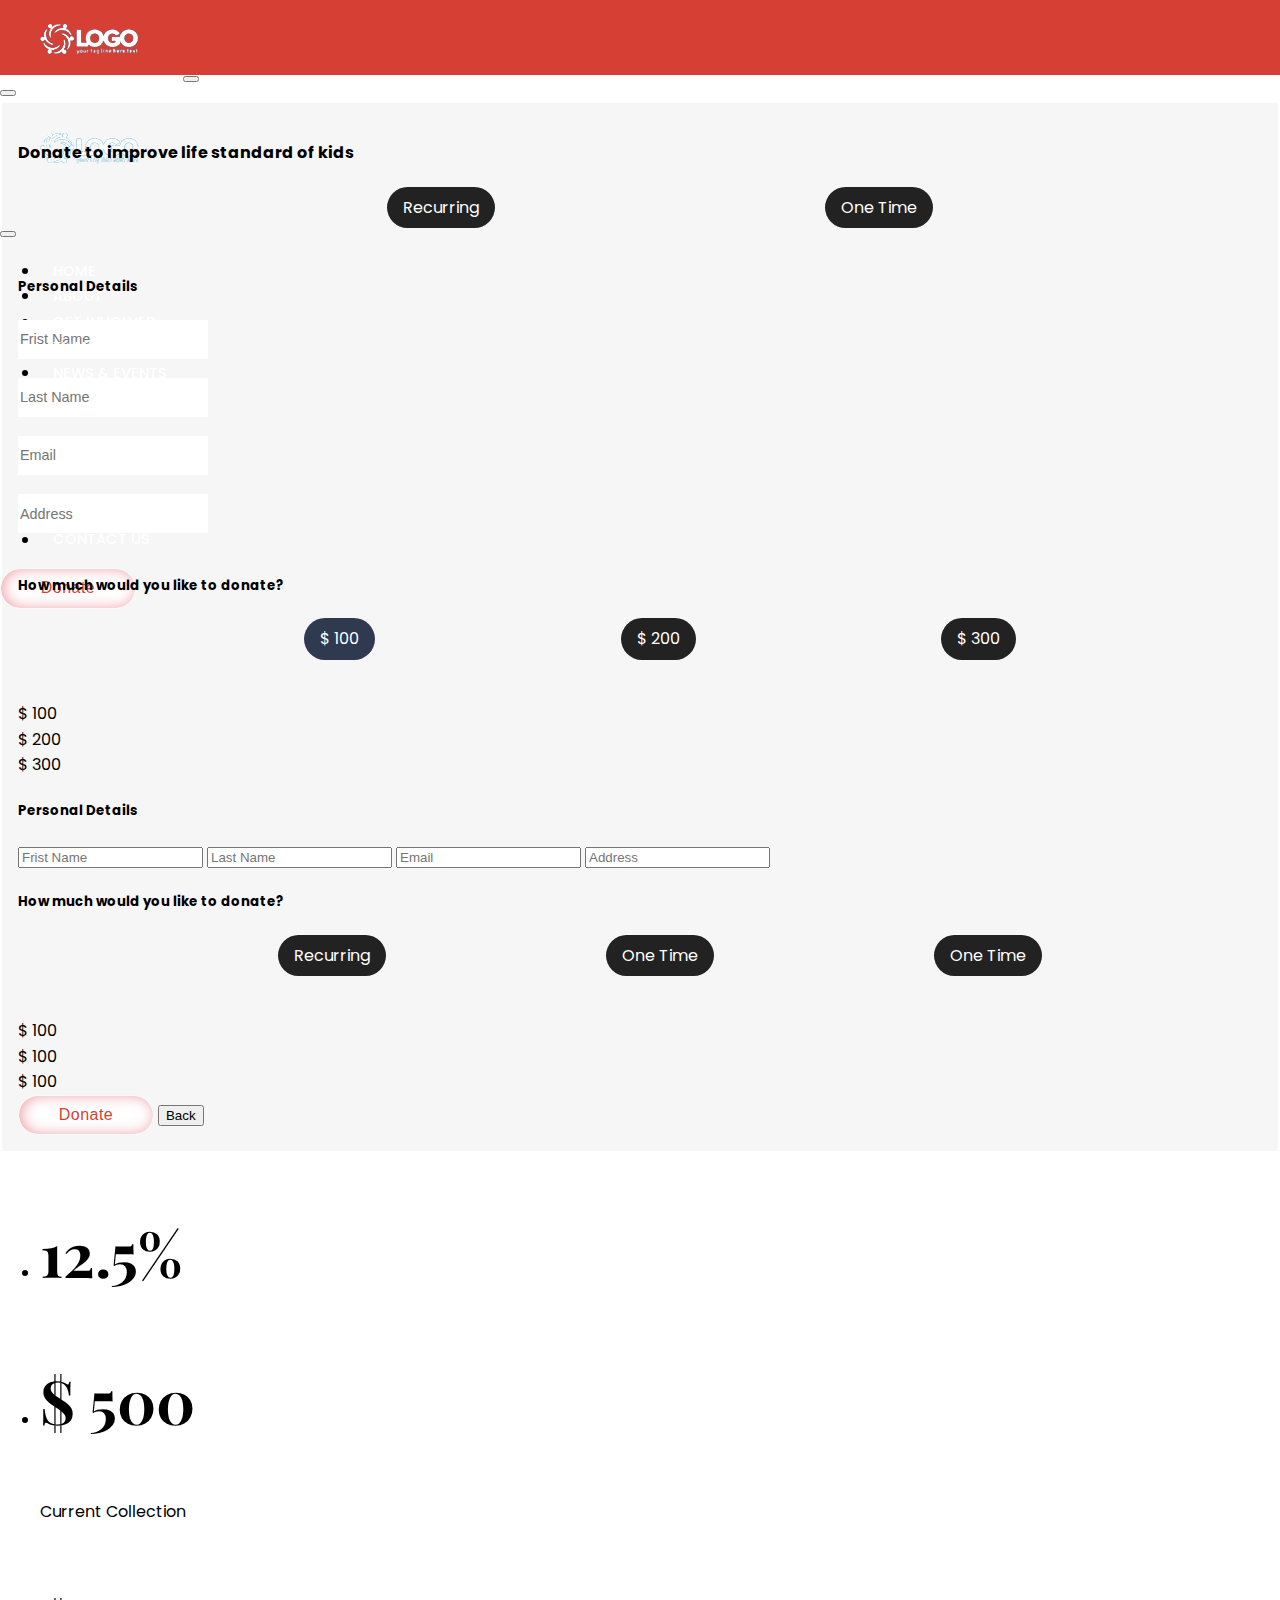
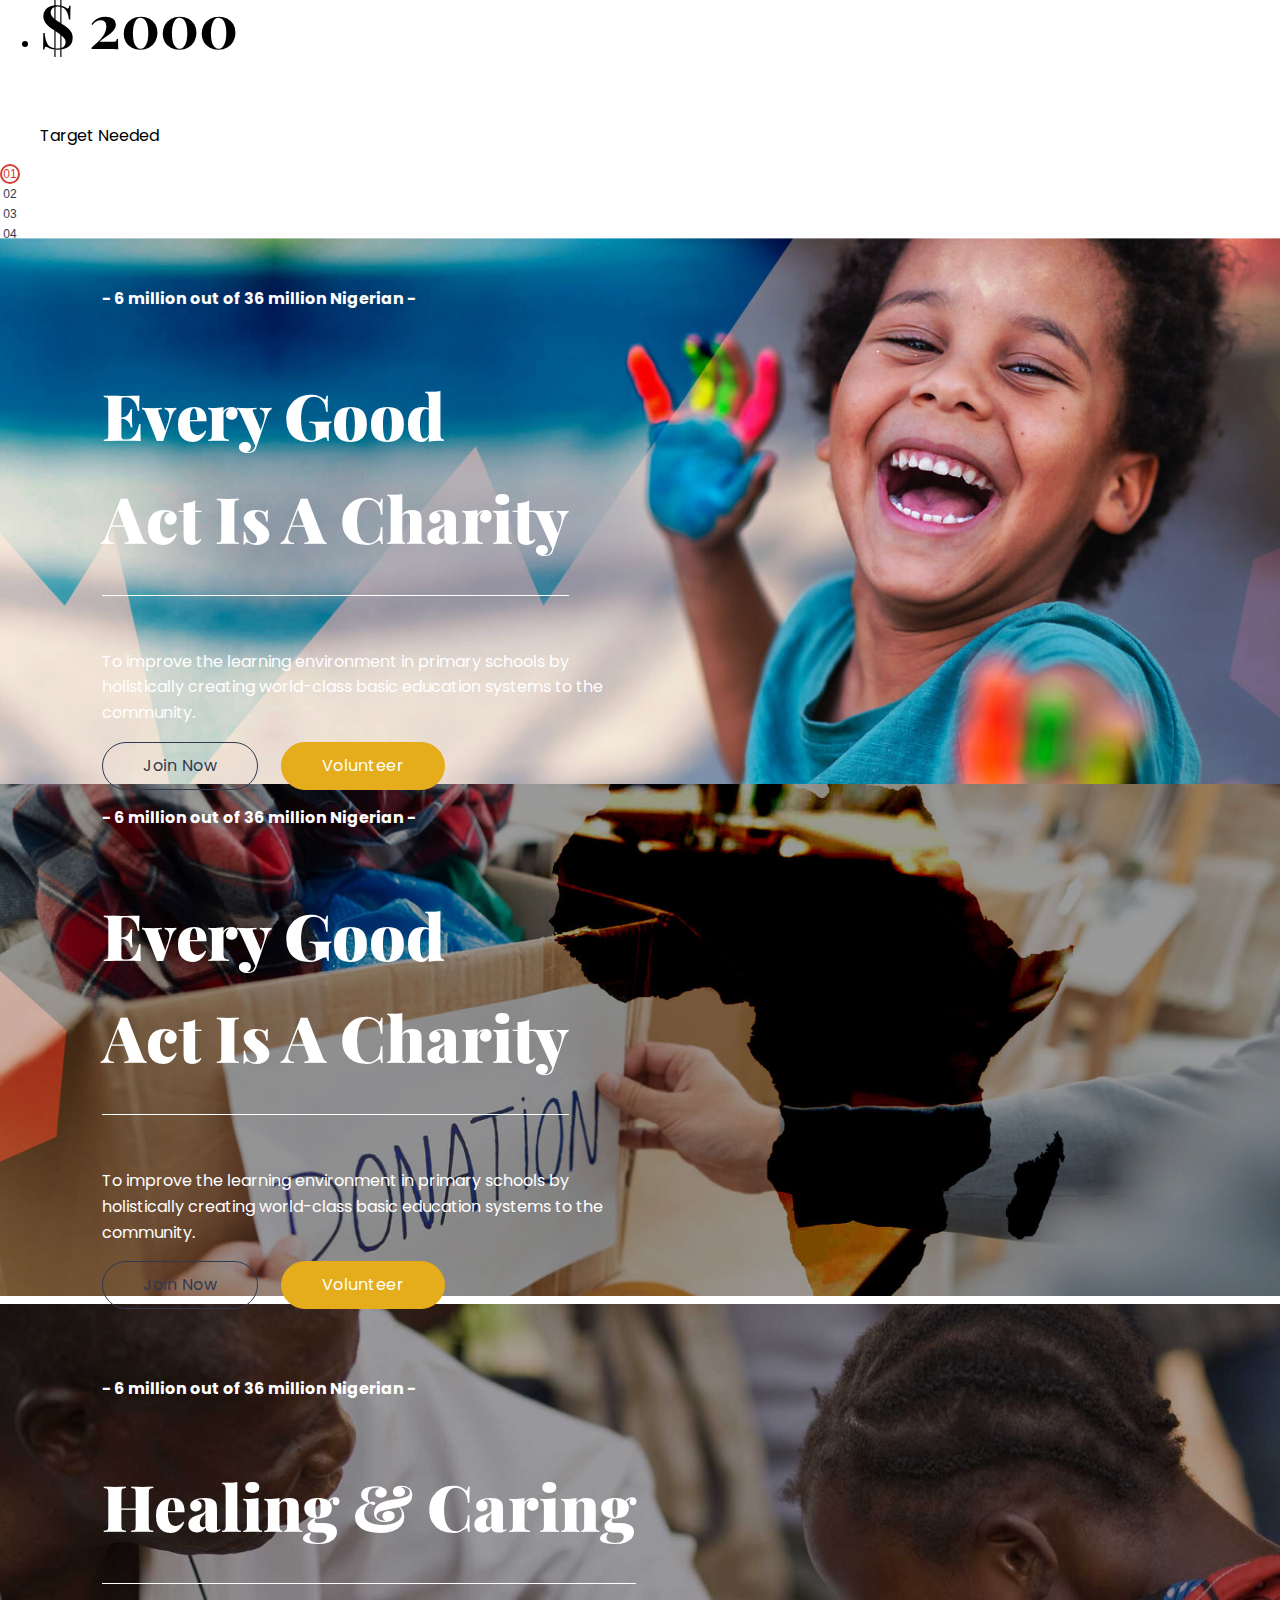
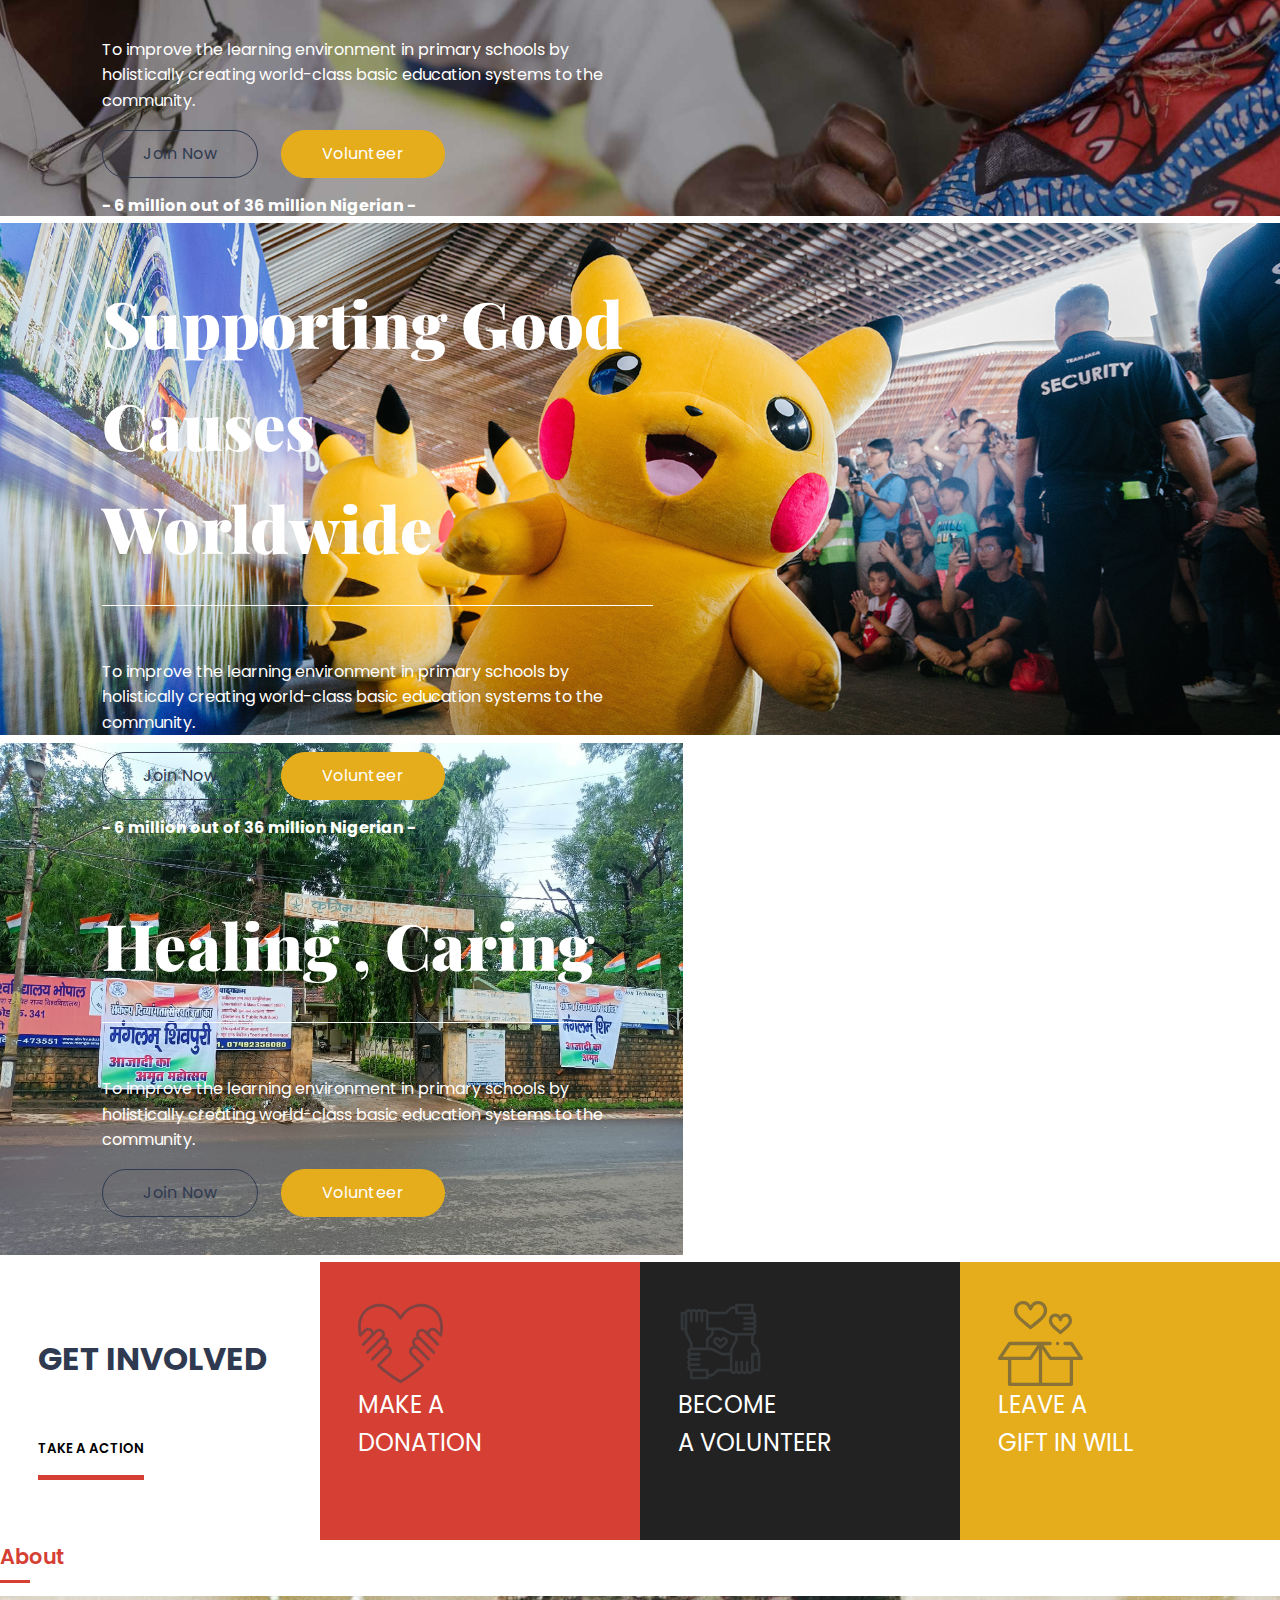
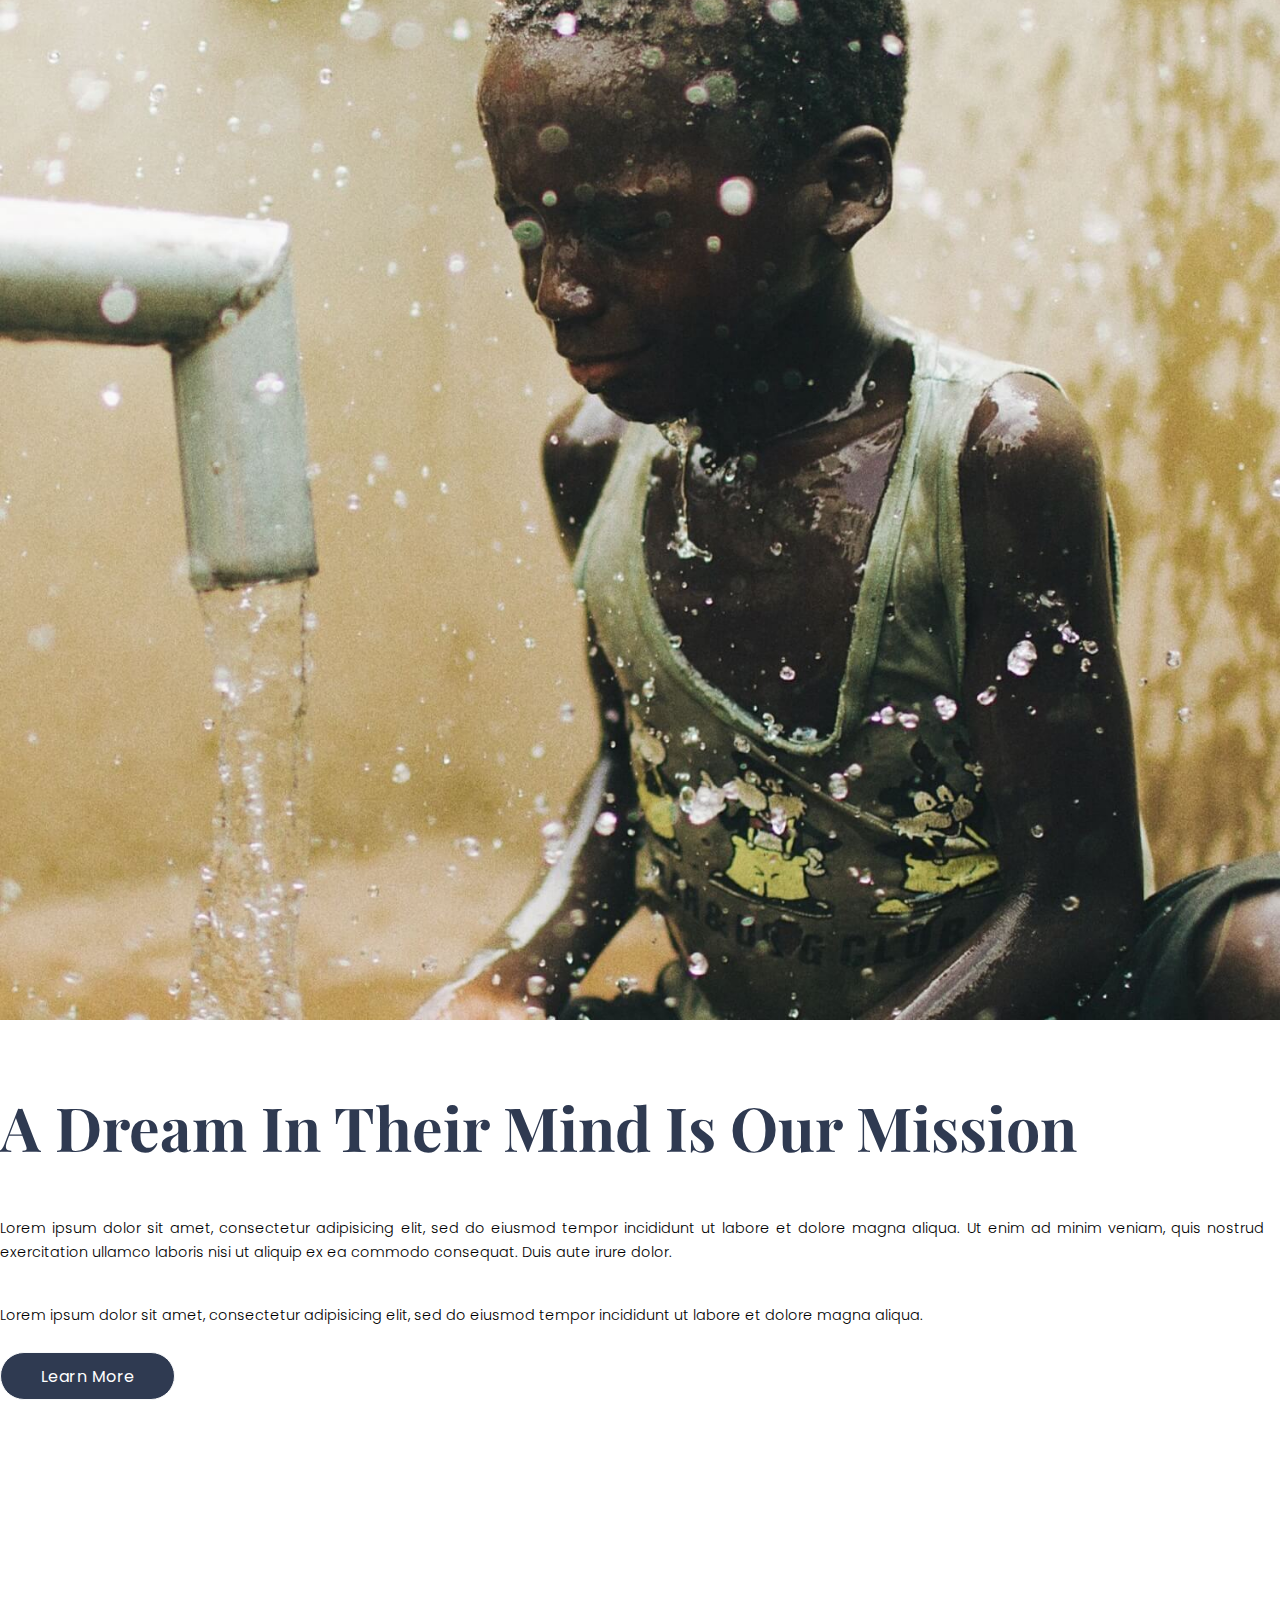
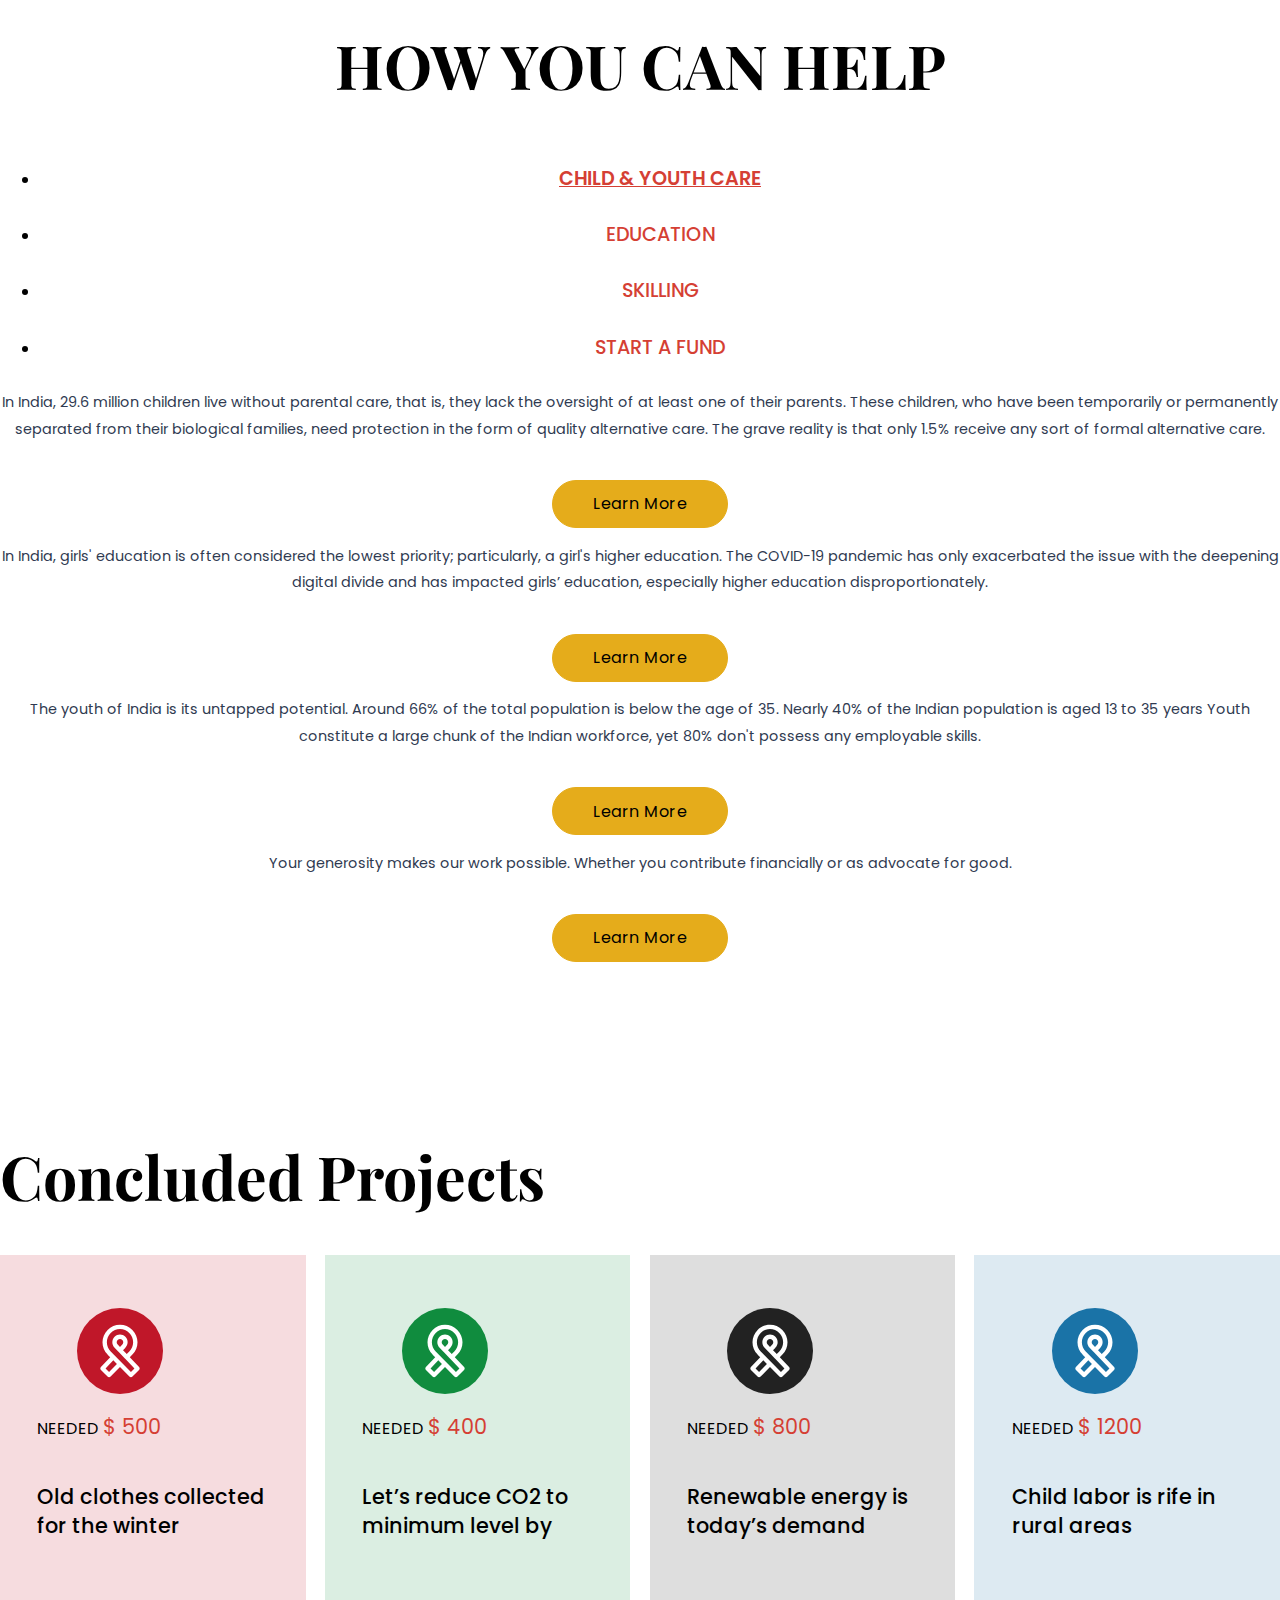
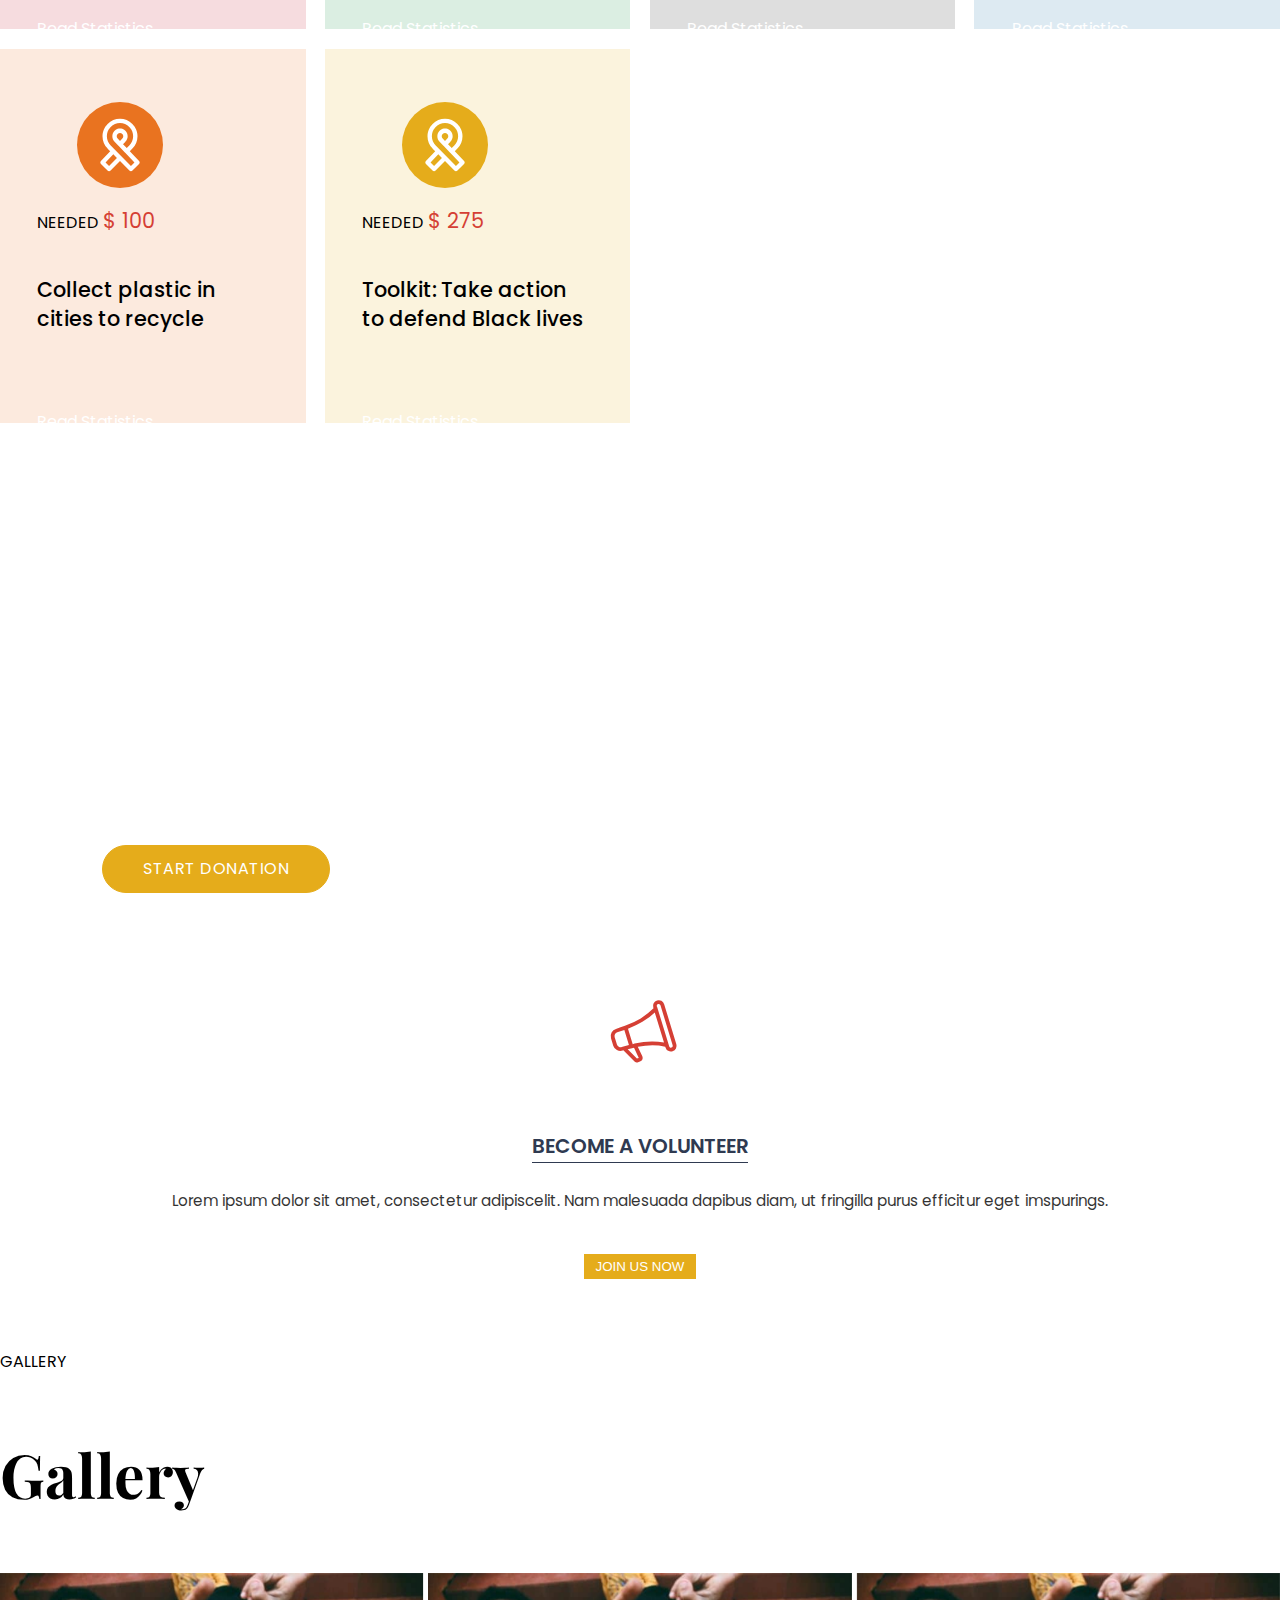
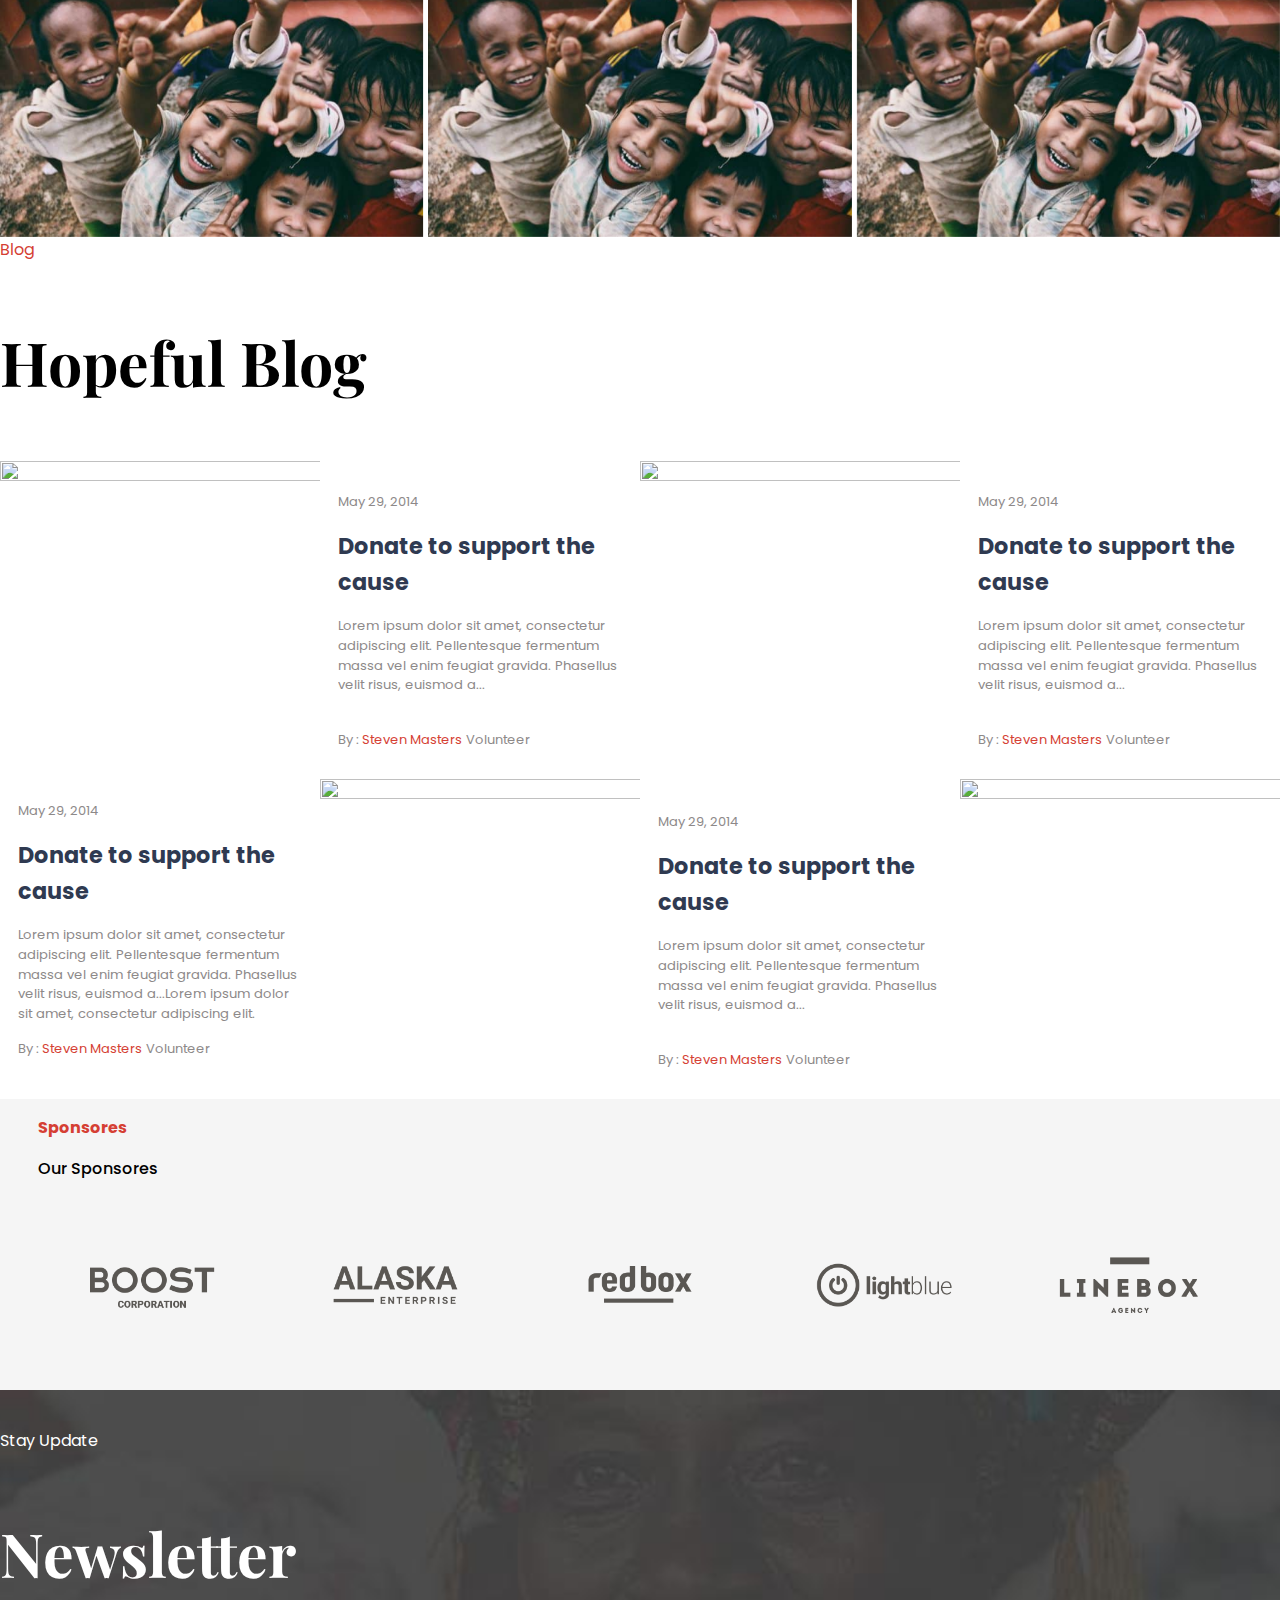
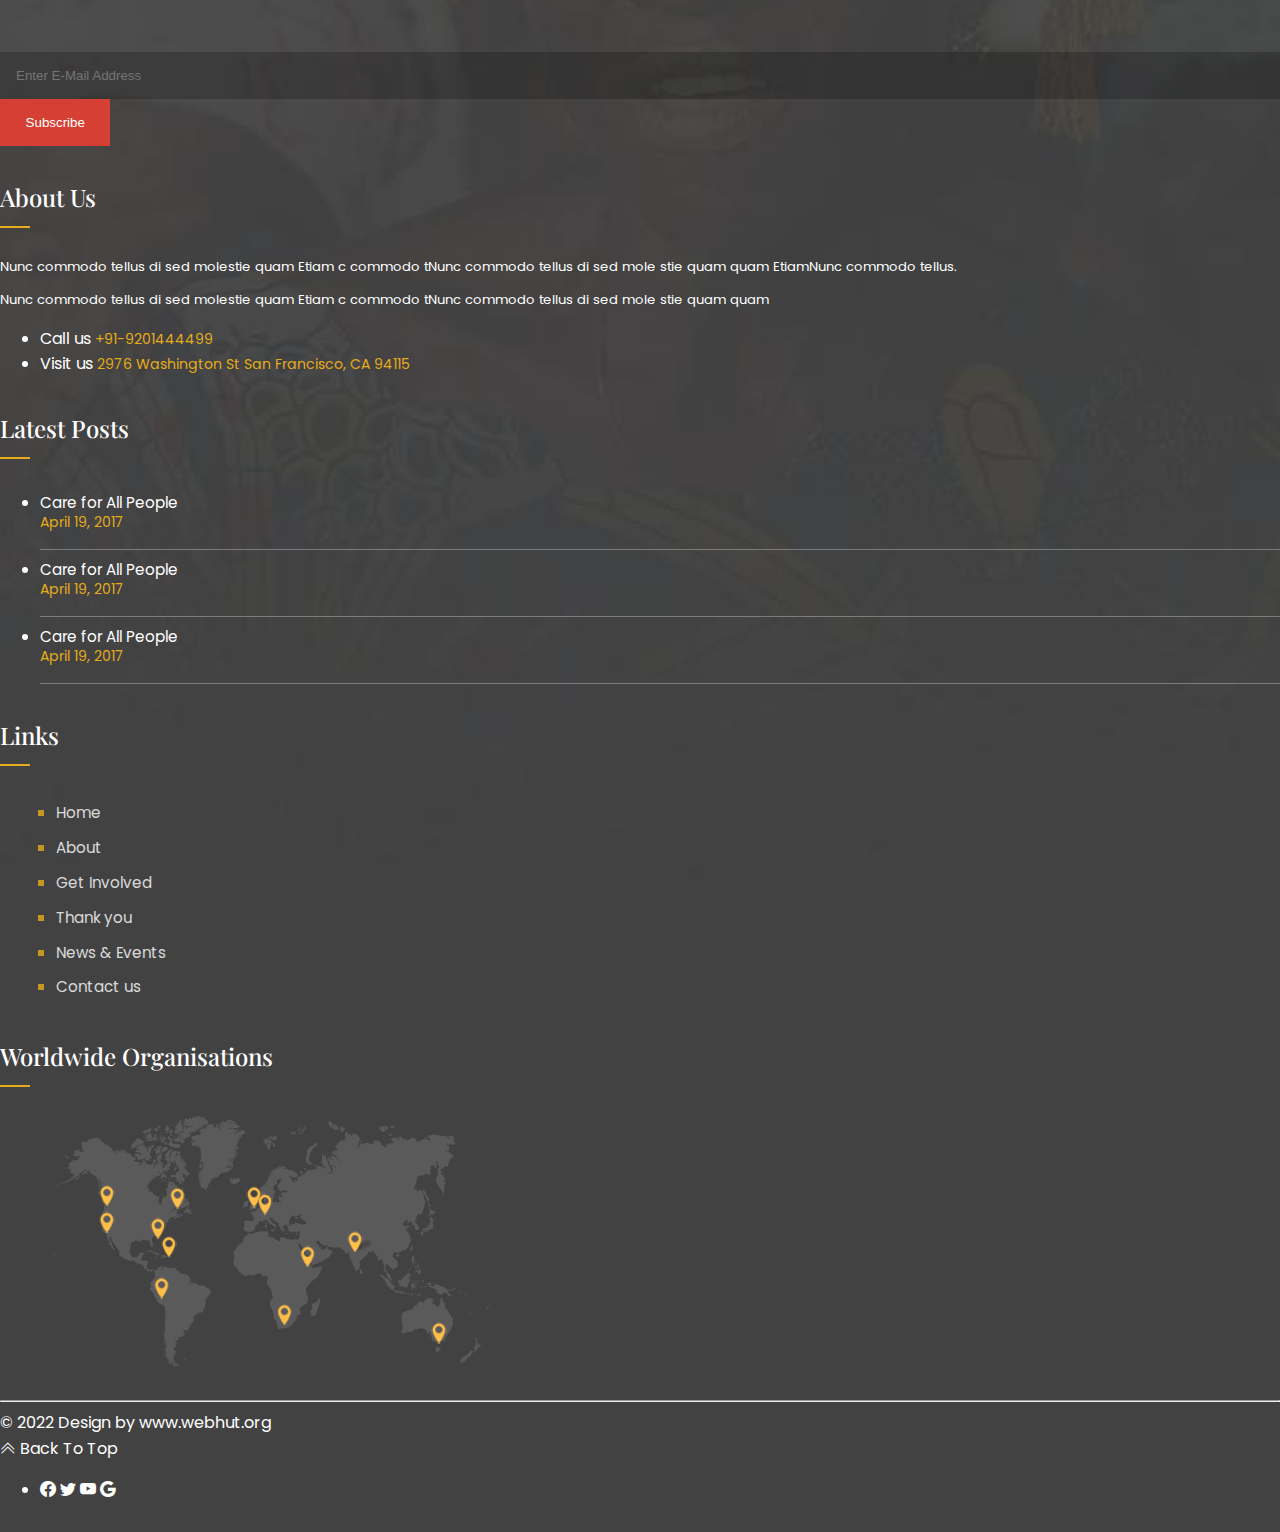
==== commit fba3bdb6: "ve" ====
--- a/index.html
+++ b/index.html
@@ -64,13 +64,120 @@
                   </li>
                </ul>
                <form>
-                  <button class="donate-btn donate">Donate</button>
+                  <button class="donate-btn donate" type="button" data-bs-toggle="modal" 
+                   
+                   data-bs-target="#donate" data-bs-whatever="donate">Donate</button>
                </form>
             </div>
          </div>
       </div>
    </nav>
    <!--=======navgition========bar==Start====-->
+
+
+
+         <!-- Vertically centered modal -->
+            <div class="modal fade" id="donate" aria-hidden="true" aria-labelledby="donateToggleLable" tabindex="-1">
+               <div class="modal-dialog modal-dialog-centered  modal-lg">
+                  <button type="button" class="btn-close" data-bs-dismiss="modal" aria-label="Close"></button>
+                  <div class="modal-content">
+                     <div class="row">
+                        <div class="col-md-8">
+                           <div class="doonate-heading">
+                              <h4>Donate to improve life standard of kids</h4>
+                              <div class="donate-tab">
+                                 <ul class="tab nav justify-content-evenly" id="option">
+                                    <li class="nav-item">
+                                       <a href="#req" class="nav-linkactive" data-bs-toggle="tab" date-b-target="#req">Recurring</a>
+                                       <a href="#one" class="nav-link" data-bs-toggle="tab" date-b-target="#one">One Time</a>
+                                    </li>
+                                 </ul>
+                                 <div class="tab-content">
+                                    <div class="tab-pane active" id="req">
+                                       <form>
+                                       <div class="donate-form row">
+                                         
+                                          <h5 class="text-center">Personal Details</h5>
+                                         
+                                          <div class="col-md-6"><input type="name" id="name" placeholder="Frist Name" class="form-control"></div>
+                                          <div class="col-md-6"><input type="name" id="l-name" placeholder="Last Name" class="form-control"></div>
+                                          <div class="col-12"><input type="email" id="d-email" placeholder="Email" class="form-control "></div>
+                                          <div class="col-12"><input type="text" id="d-add" placeholder="Address" class="form-control  "></div>
+                                      
+                                       </div>
+                                    </form>
+                                       <div class="d-form-amount">
+                                          <h5>How much would you like to donate?</h5>
+                                          <ul class="tab nav justify-content-evenly" id="requrment">
+                                             <li class="nav-item">
+                                                <a href="#amount_1" class="nav-link  active" data-bs-toggle="tab" date-b-target="#amount_1">$ 100</a>
+                                                <a href="#amount_2" class="nav-link" data-bs-toggle="tab" date-b-target="#amount_2">$ 200</a>
+                                                <a href="#amount_3" class="nav-link " data-bs-toggle="tab" date-b-target="#amount_3">$ 300</a>
+                                             </li>
+                                          </ul>
+                                          <div class="tab-content">
+                                             <div class="tab-pane active" id="amount_1">$ 100</div>
+                                             <div class="tab-pane" id="amount_2">$ 200</div>
+                                             <div class="tab-pane" id="amount_3">$ 300</div>
+                                          </div>
+                                       </div>
+                                    </div>
+                                    <div class="tab-pane fade" id="one">
+                                       <div class="donate-form">
+                                          <h5 class="text-center">Personal Details</h5>
+                                          <input type="name" id="name" placeholder="Frist Name" class="form-control">
+                                          <input type="name" id="l-name" placeholder="Last Name" class="form-control">
+                                          <input type="email" id="d-email" placeholder="Email" class="form-control">
+                                          <input type="text" id="d-add" placeholder="Address" class="form-control">
+                                       </div>
+                                       <div class="d-form-amount">
+                                          <h5>How much would you like to donate?</h5>
+                                          <ul>
+                                             <li>
+                                                <a href="#amount_1" data-bs-toggle="tab" date-b-target="#amount_1">Recurring</a>
+                                                <a href="#amount_2" data-bs-toggle="tab" date-b-target="#amount_2">One Time</a>
+                                                <a href="#amount_3" data-bs-toggle="tab" date-b-target="#amount_3">One Time</a>
+                                             </li>
+                                          </ul>
+                                          <div class="tab-content">
+                                             <div class="tab-pane" id="amount_1">$ 100</div>
+                                             <div class="tab-pane" id="amount_2">$ 100</div>
+                                             <div class="tab-pane" id="amount_3">$ 100</div>
+                                          </div>
+                                       </div>
+                                    </div>
+                                    <button type="submit" class="donate-btn">Donate</button>
+                                    <button type="submit" class="donate-_2" data-bs-dismiss="modal" aria-label="Close">Back</button>
+                                 </div>
+                              </div>
+                           </div>
+                        </div>
+                        <div class="col-md-4">
+                           <div class="number">
+                              <ul>
+                                 <li><h2>12.5%</h2></li>
+                                 <li>
+                                    <h2>$ 500</h2>
+                                    <p>Current Collection</p>
+                                 </li>
+                                   
+                                 <li><h2>$ 2000</h2>
+                                    <p>Target Needed</p>
+                                 </li>
+                                    
+                              </ul>
+                           </div>
+                        </div>
+                     </div>
+                  </div>
+               </div>
+            </div>
+           
+         
+        
+      
+     
+
    <!---==Ngo-banner-section======start=========-->
    <div id="carouselExampleIndicators" class="carousel slide" data-bs-ride="carousel">
       <div class="carousel-indicators">
@@ -301,7 +408,7 @@
          </div>
    </section>
    <!--==================about-Mision-==End==============-->
-   <div class=" container-fluid how-to-help">
+   <div class=" container-fluid how-to-help mt-30">
       <div class="container">
          <div class="row justify-content-end">
             <div class="col-xxl-6 col-lg-6 col-md-7">
@@ -420,7 +527,7 @@
    <!--==============Concluded Projects==End=====================-->
 
 
-   <section class="communtiy mt-30">
+   <!-- <section class="communtiy mt-30">
       <div class="container">
       <h2 class="text-center mb-3">Our Community</h2>
       <div class="our_Community-grid">
@@ -439,7 +546,7 @@
                   In the country's northwest lie ruins of Angkor Wat, a massive…
               </p>
               <a href="#">Learn More</a>
-            </div> -->
+            </div>
          </div>
          <div class="our_community_text">
             <img src="img/community-indore.jpg">
@@ -464,9 +571,9 @@
          </div>
       </div>
       </div>
-   </section>
+   </section> -->
    <!--=======------jion-volunter===============-->
-   <section class="fund mt-5">
+   <section class="fund mt-30">
       <div class="row">
          <div class="col-xl-7 col-md-6">
             <div class="fund-text">
@@ -488,10 +595,10 @@
    </section>
    <!--=======------jion-volunter===============-->
    <!--==================Testnimonial======Start===============-->
-   <section class="Help_us_world">
+   <!-- <section class="Help_us_world">
       <div class="row justify-content-center">
          <div class="col-xl-7 col-lg-8 col-md-8">
-            <div class="swiper mySwiper">
+            <div class="swiper mySwiper" style="height:270px">
                <div class="swiper-wrapper">
                   <div class="swiper-slide">
                      <div class="textnimonial text-center">
@@ -542,13 +649,44 @@
             </div>
          </div>
       </div>
-   </section>
+   </section> -->
    <!--============Testnimonial======End========-->
+ <div class="container-fluid my-5">
+      <div class="gallery-heading text-center mb-3">
+         <span>GALLERY</span>
+         <h2>Gallery</h2>
+      </div> 
+      <div class="swiper gallery">
+         <div class="swiper-wrapper">
+            <div class="gallery-img swiper-slide">
+               <img src="img/community-agra.jpg">
+            </div>
+            <div class="gallery-img swiper-slide">
+               <img src="img/community-agra.jpg">
+            </div>
+            <div class="gallery-img swiper-slide">
+               <img src="img/community-agra.jpg">
+            </div>
+            <div class="gallery-img swiper-slide">
+               <img src="img/community-agra.jpg">
+            </div>
+            <div class="gallery-img swiper-slide">
+               <img src="img/community-agra.jpg">
+            </div>
+            <div class="gallery-img swiper-slide">
+               <img src="img/community-agra.jpg">
+            </div>
+            <div class="gallery-img swiper-slide">
+               <img src="img/community-agra.jpg">
+            </div>
+         </div>
+      </div>
+   </div>
    <!--==========Latest-news===============-->
-   <div class="container mt-30">
+   <div class="container">
       <div class="news-heading text-center mb-4 pb-1">
          <span class="c-red">Blog</span>
-         <h2>Hopeful Foundation Blog</h2>
+         <h2>Hopeful Blog</h2>
       </div>
       <div class="news-grid">
          <div class="news-card ">
--- a/css/style.css
+++ b/css/style.css
@@ -53,8 +53,7 @@
 /*====slider======css===Start===*/
 .swiper {
 	width: 100%;
-	height: 270px;
-	max-height:100%
+	height: inherit;
 }
 
 .swiper-slide {
@@ -159,10 +158,12 @@
 	justify-content: center;
 	align-items: center;
 }
-.donate-btn:hover{
+.donate-btn:hover
+{
 	background-color: transparent;
 }
-.donate{
+.donate,
+.donate-btn{
 	background: var(--base-color);
     color: var(--button-colo);
     box-shadow: inset 2px 0px 15px -2px #dc354591;
@@ -305,7 +306,7 @@
 /*================Get-invoved========*/
 .get-invoved-grid{
 	display: grid;
-	grid-template-columns: repeat(auto-fit, minmax(max(9vw, 10em), 1fr));
+	grid-template-columns: repeat(auto-fit, minmax(max(9vw, 11.5em), 1fr));
 }
 .frist-involved{
 	display: flex;
@@ -879,9 +880,11 @@
 }
 .get-form label{
 	color: #75737f;
-	font-size:1em;
-	padding-left:1em
-}
+    font-size: 1em;
+    padding-left: 1em;
+    color: var(--button-colo);
+}
+
 .send,
 .submit{
 	background-color:var(--button-colo);
@@ -1071,8 +1074,41 @@
 	padding-top:.8rem;
 }
 
-
-
+#donate{
+
+}
+#donate .col-md-8{
+ background-color:#f6f6f6;
+ padding:1rem;
+ border:2px solid white
+}
+#donate form input{
+	box-shadow:none;
+	border-radius:0px;
+	border:none;
+	margin-bottom:max(1.5vw, 1rem);
+	padding-block:.8em;
+	font: .90em sans-serif;
+}
+.doonate-heading ul li{
+	display: flex;
+	justify-content:space-evenly;
+	flex-wrap:wrap;
+	padding-bottom:max(2vw, 1.2rem);
+	
+}
+.doonate-heading ul li >a{
+	border-radius:50px;
+	padding: .5rem 1rem;
+	color:var(--base-color)!important;
+	background-color:var(--text-primery)
+}
+.doonate-heading ul li >a:hover,
+.doonate-heading ul li >a.active,
+.doonate-heading ul li >a:focus{
+	background-color:var(--dark-color)
+	
+}
 
 
 
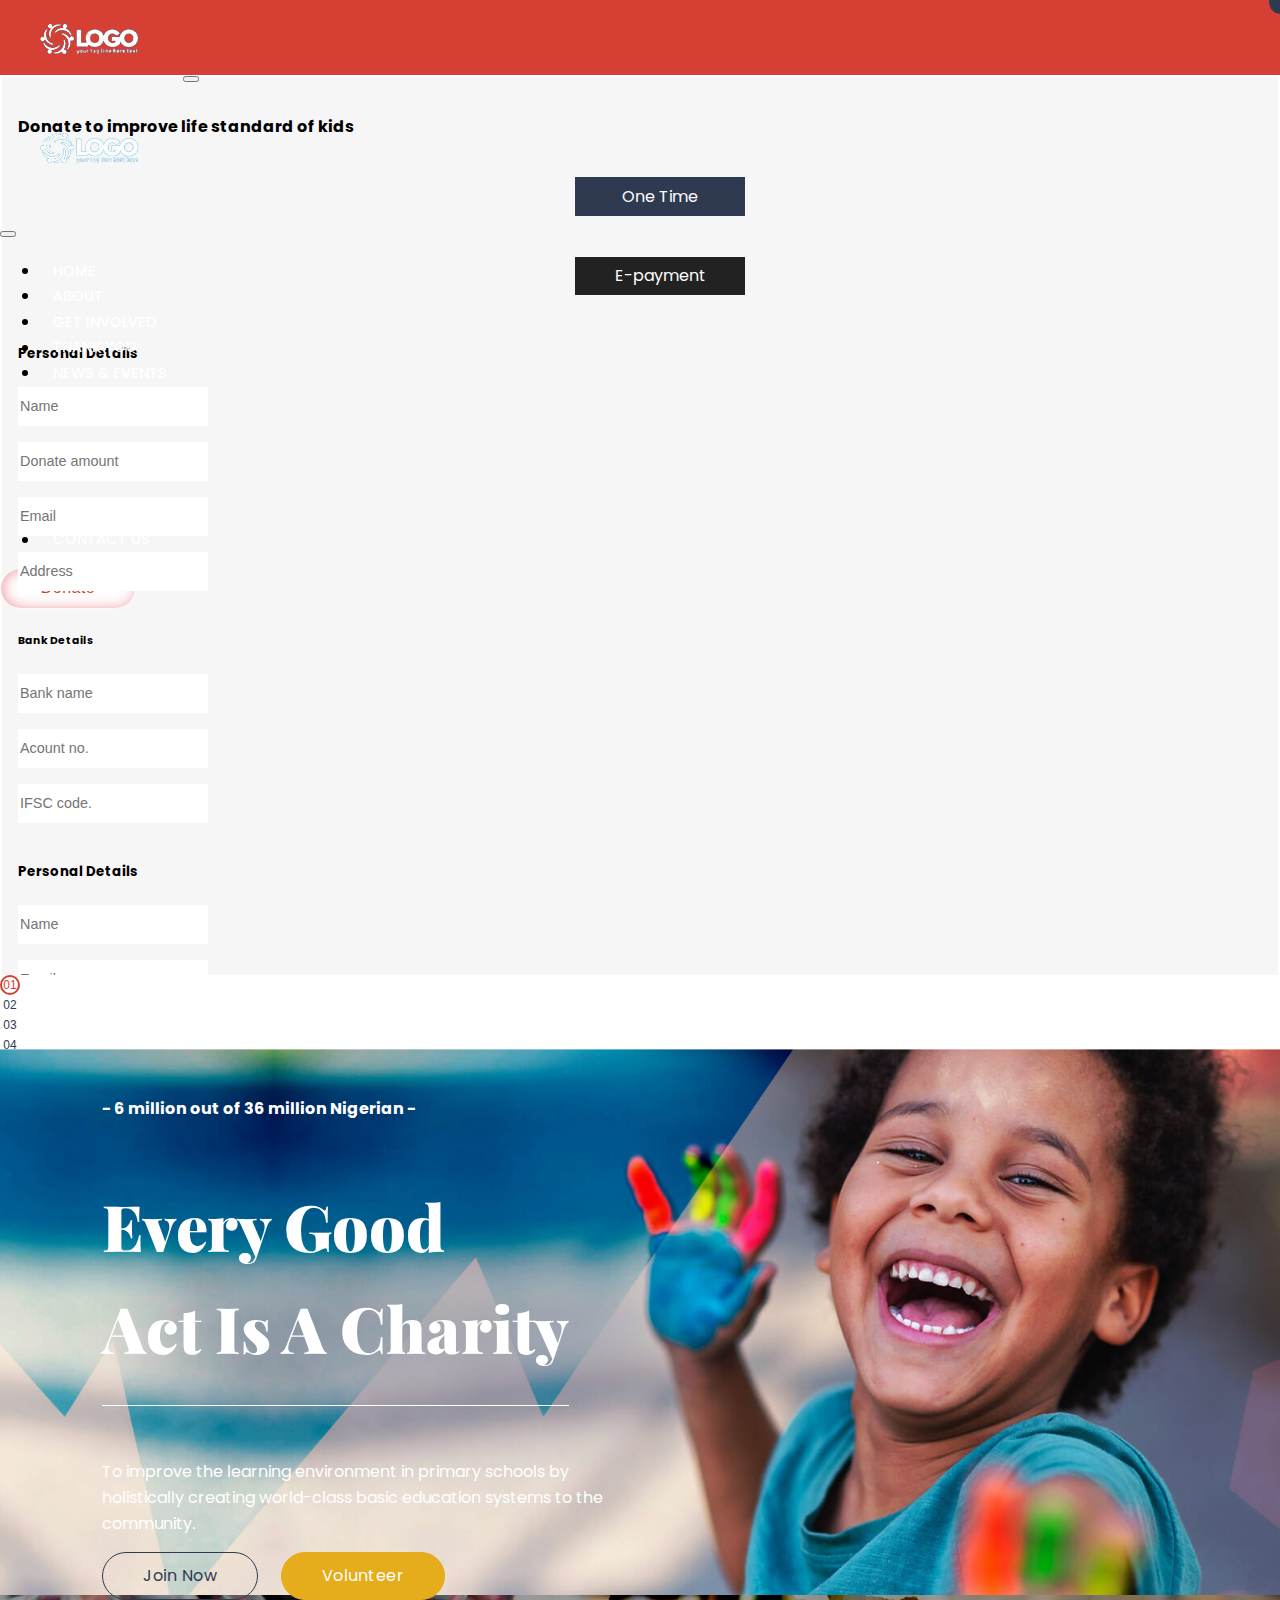
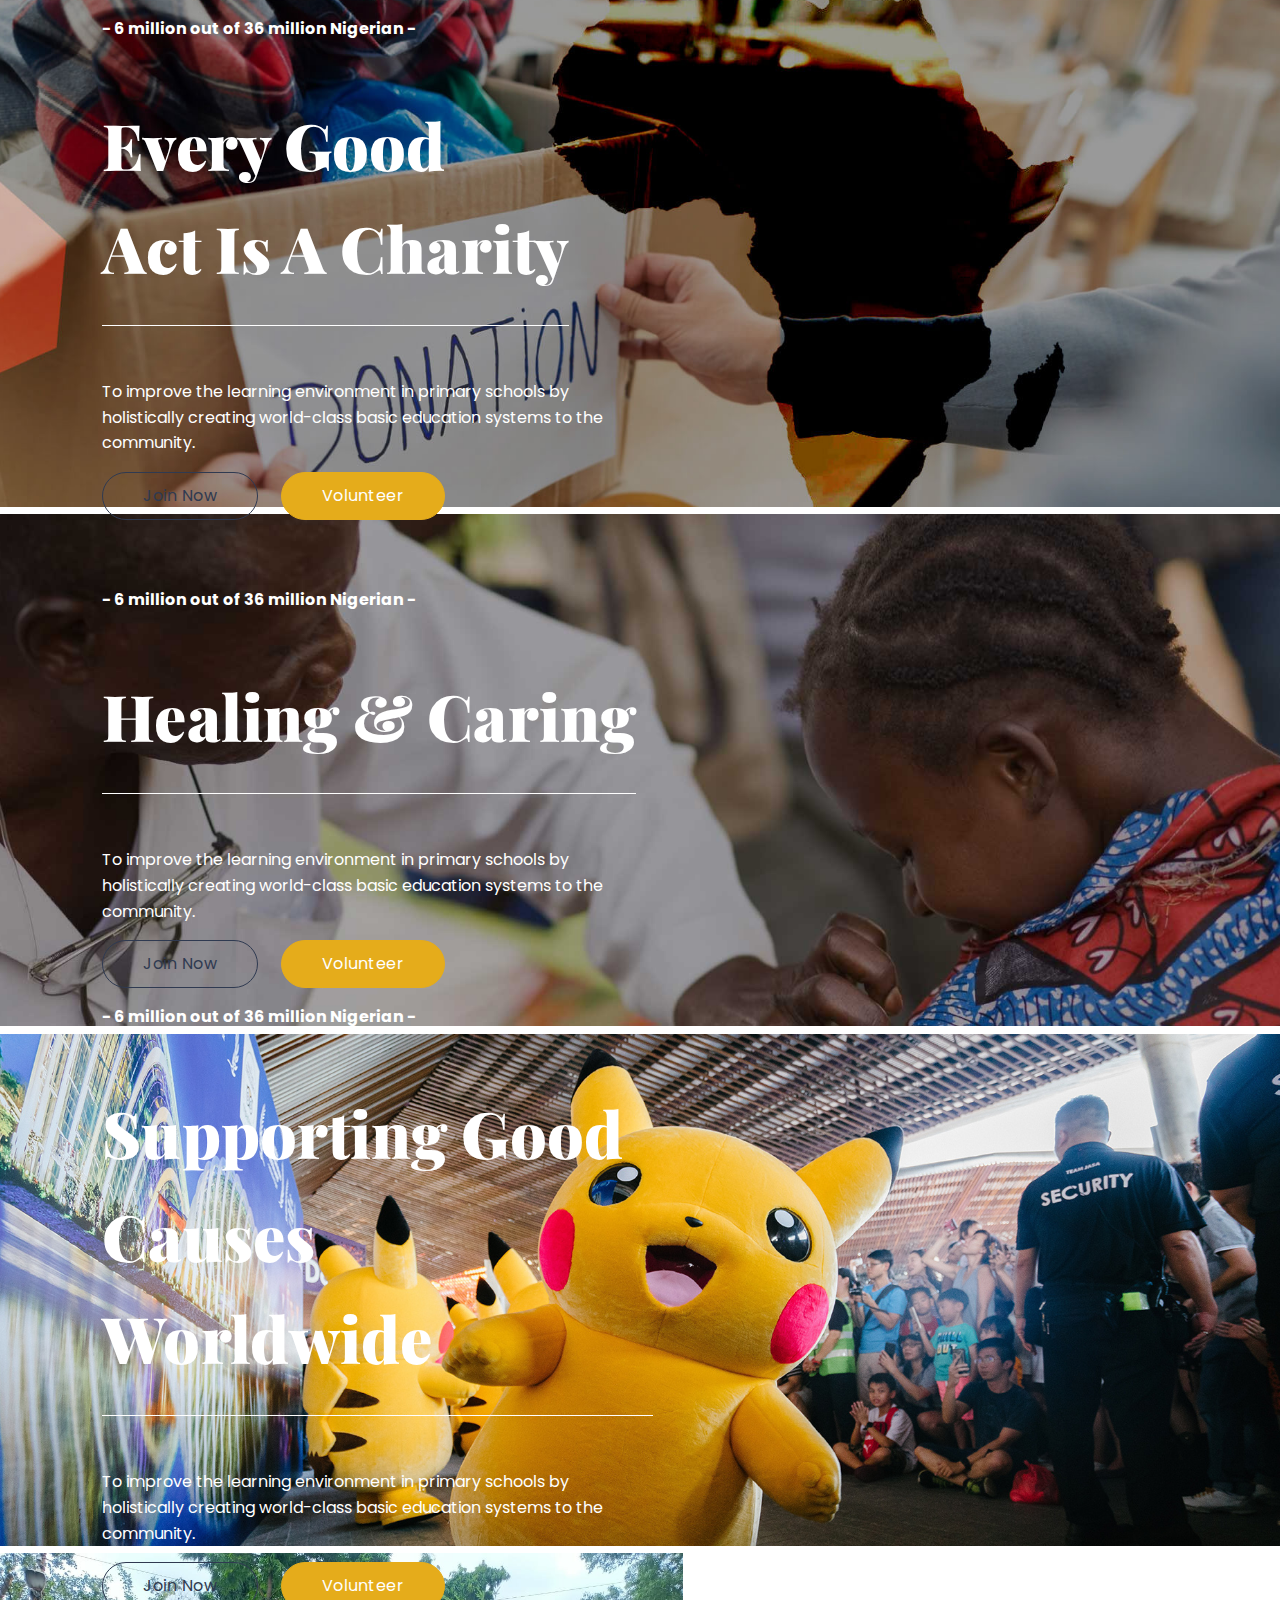
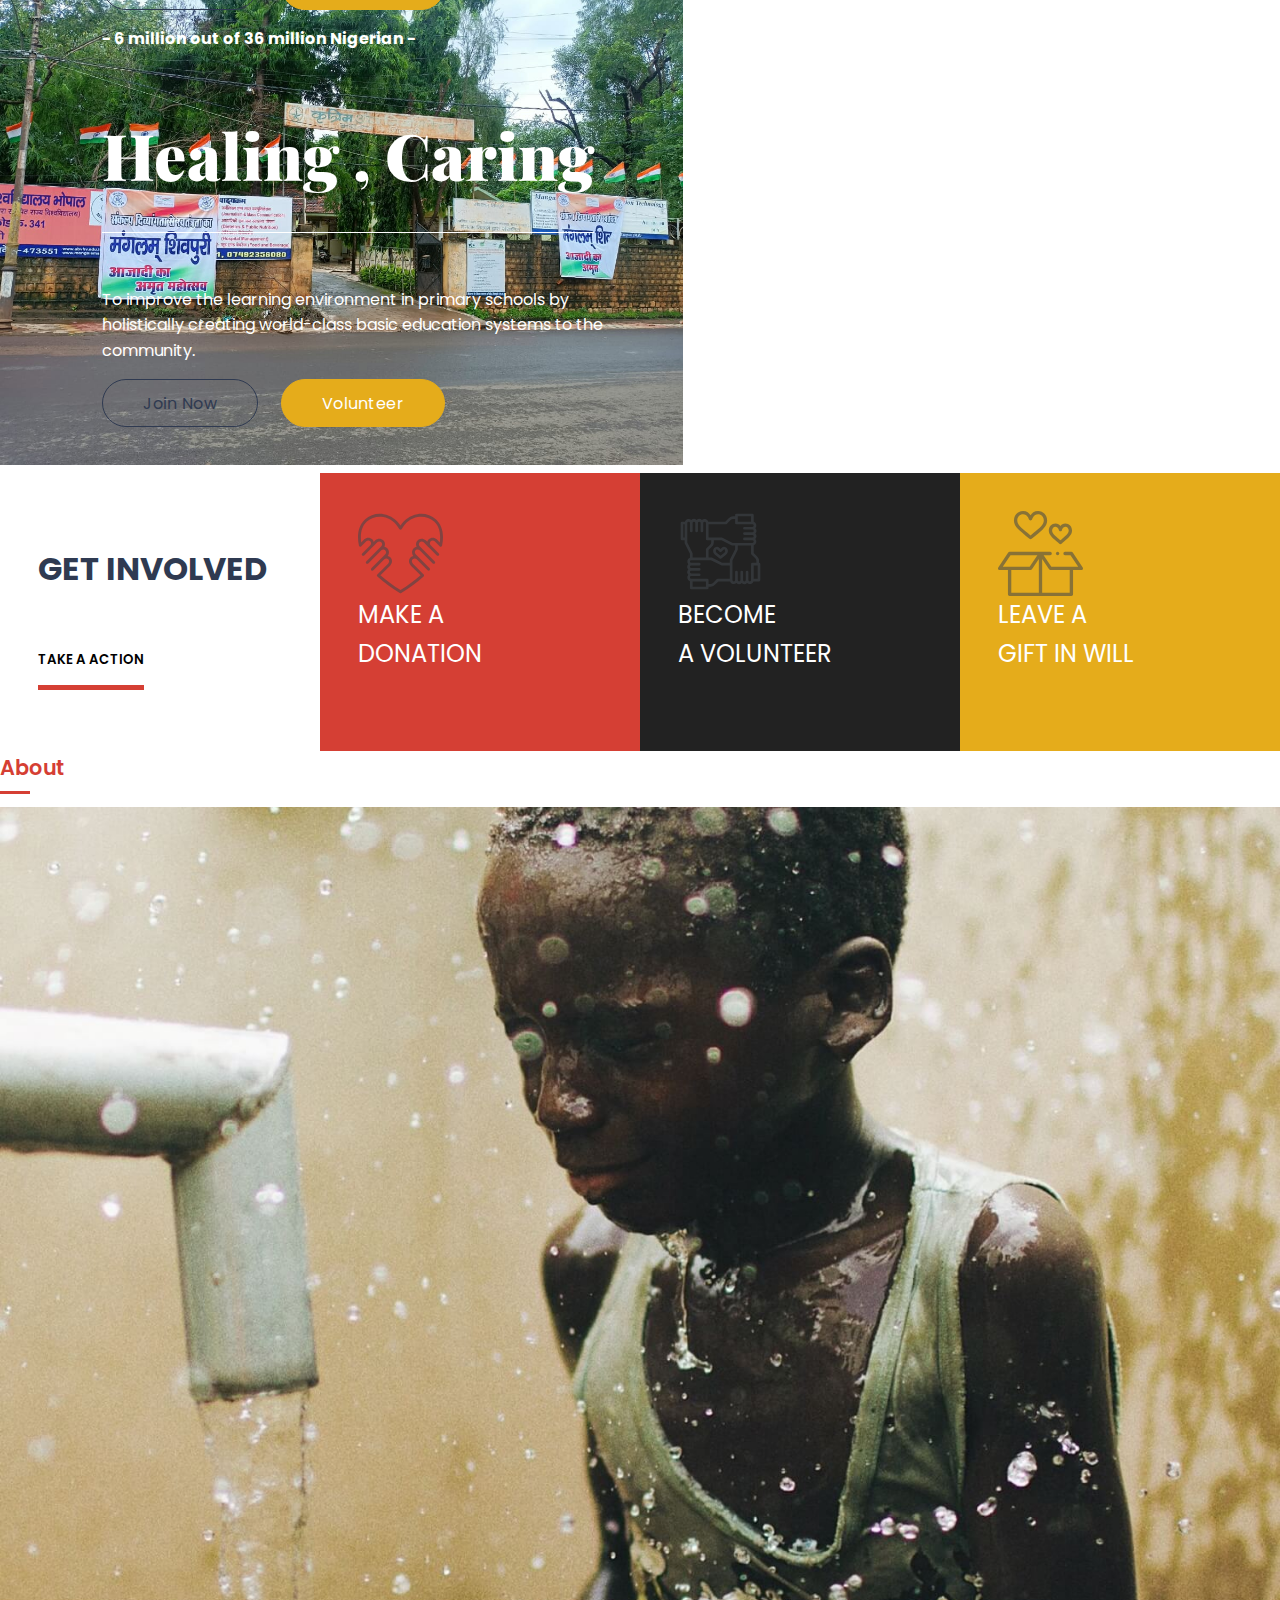
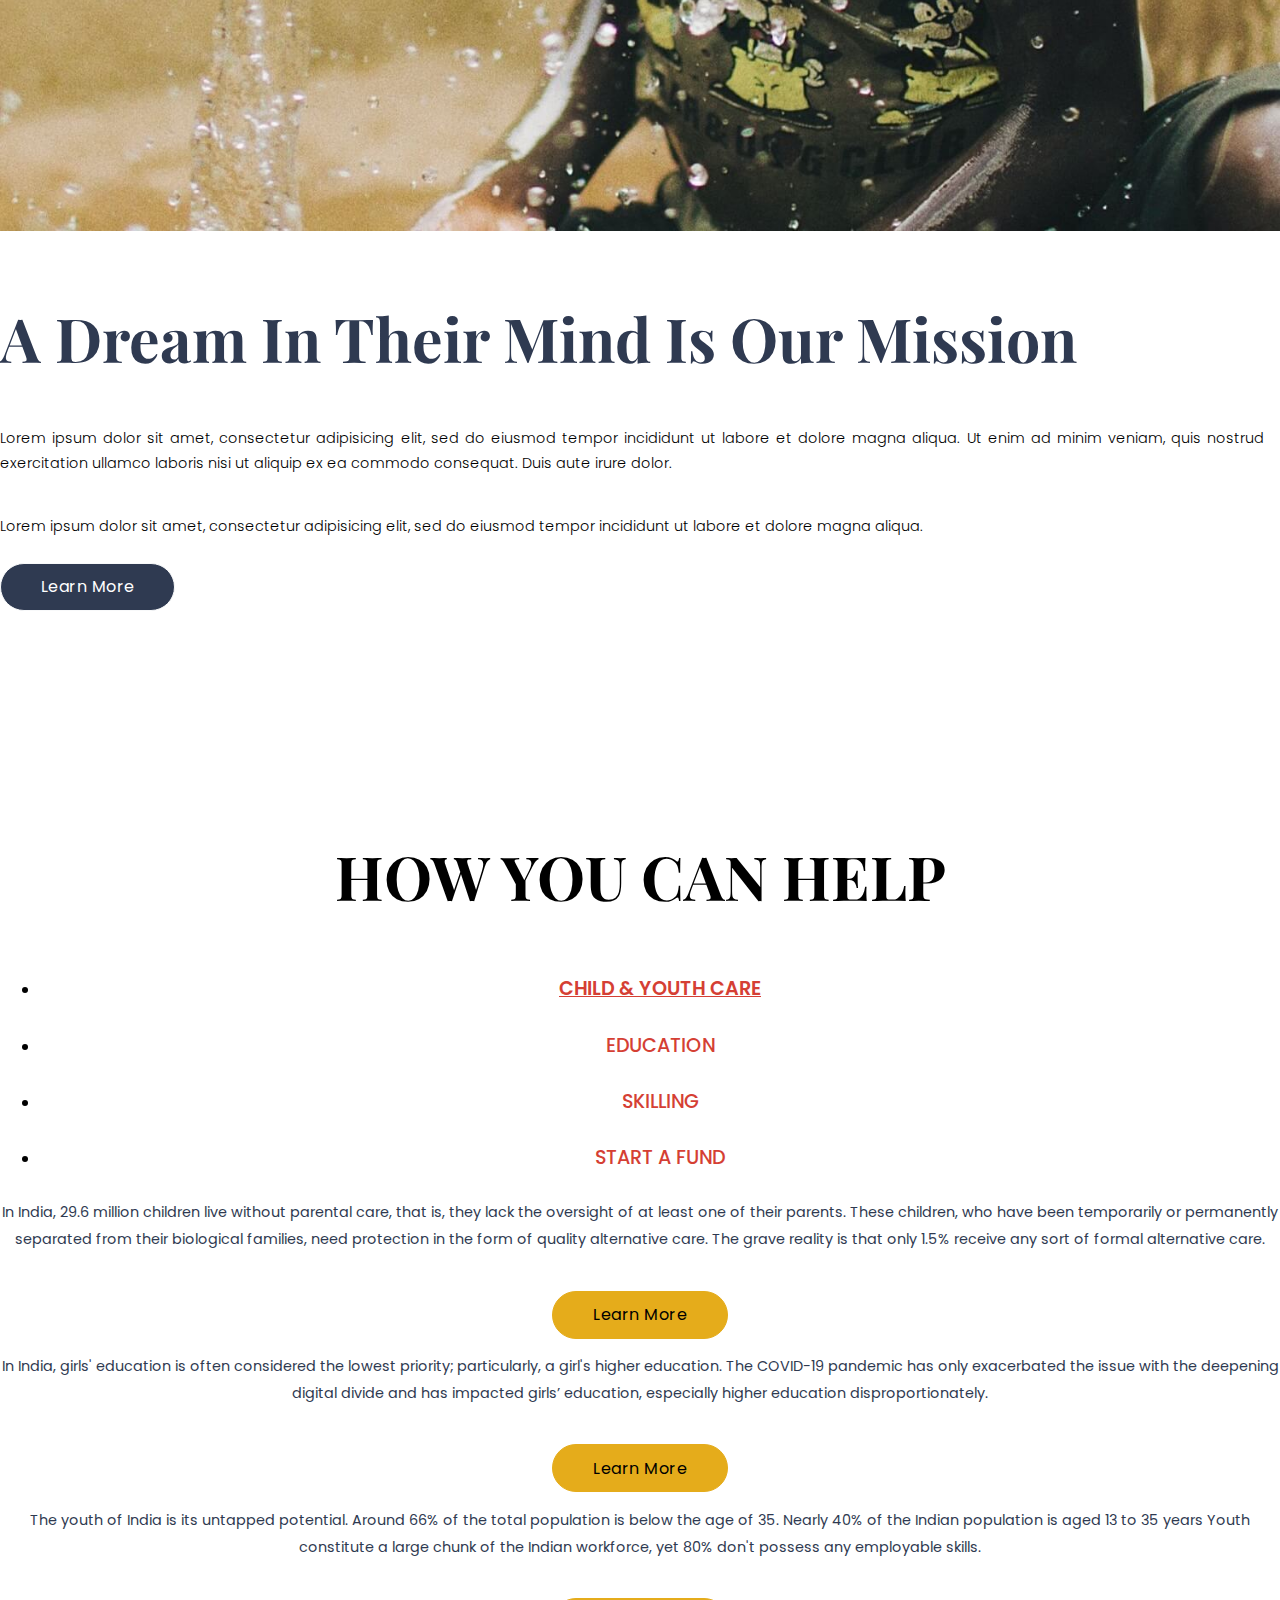
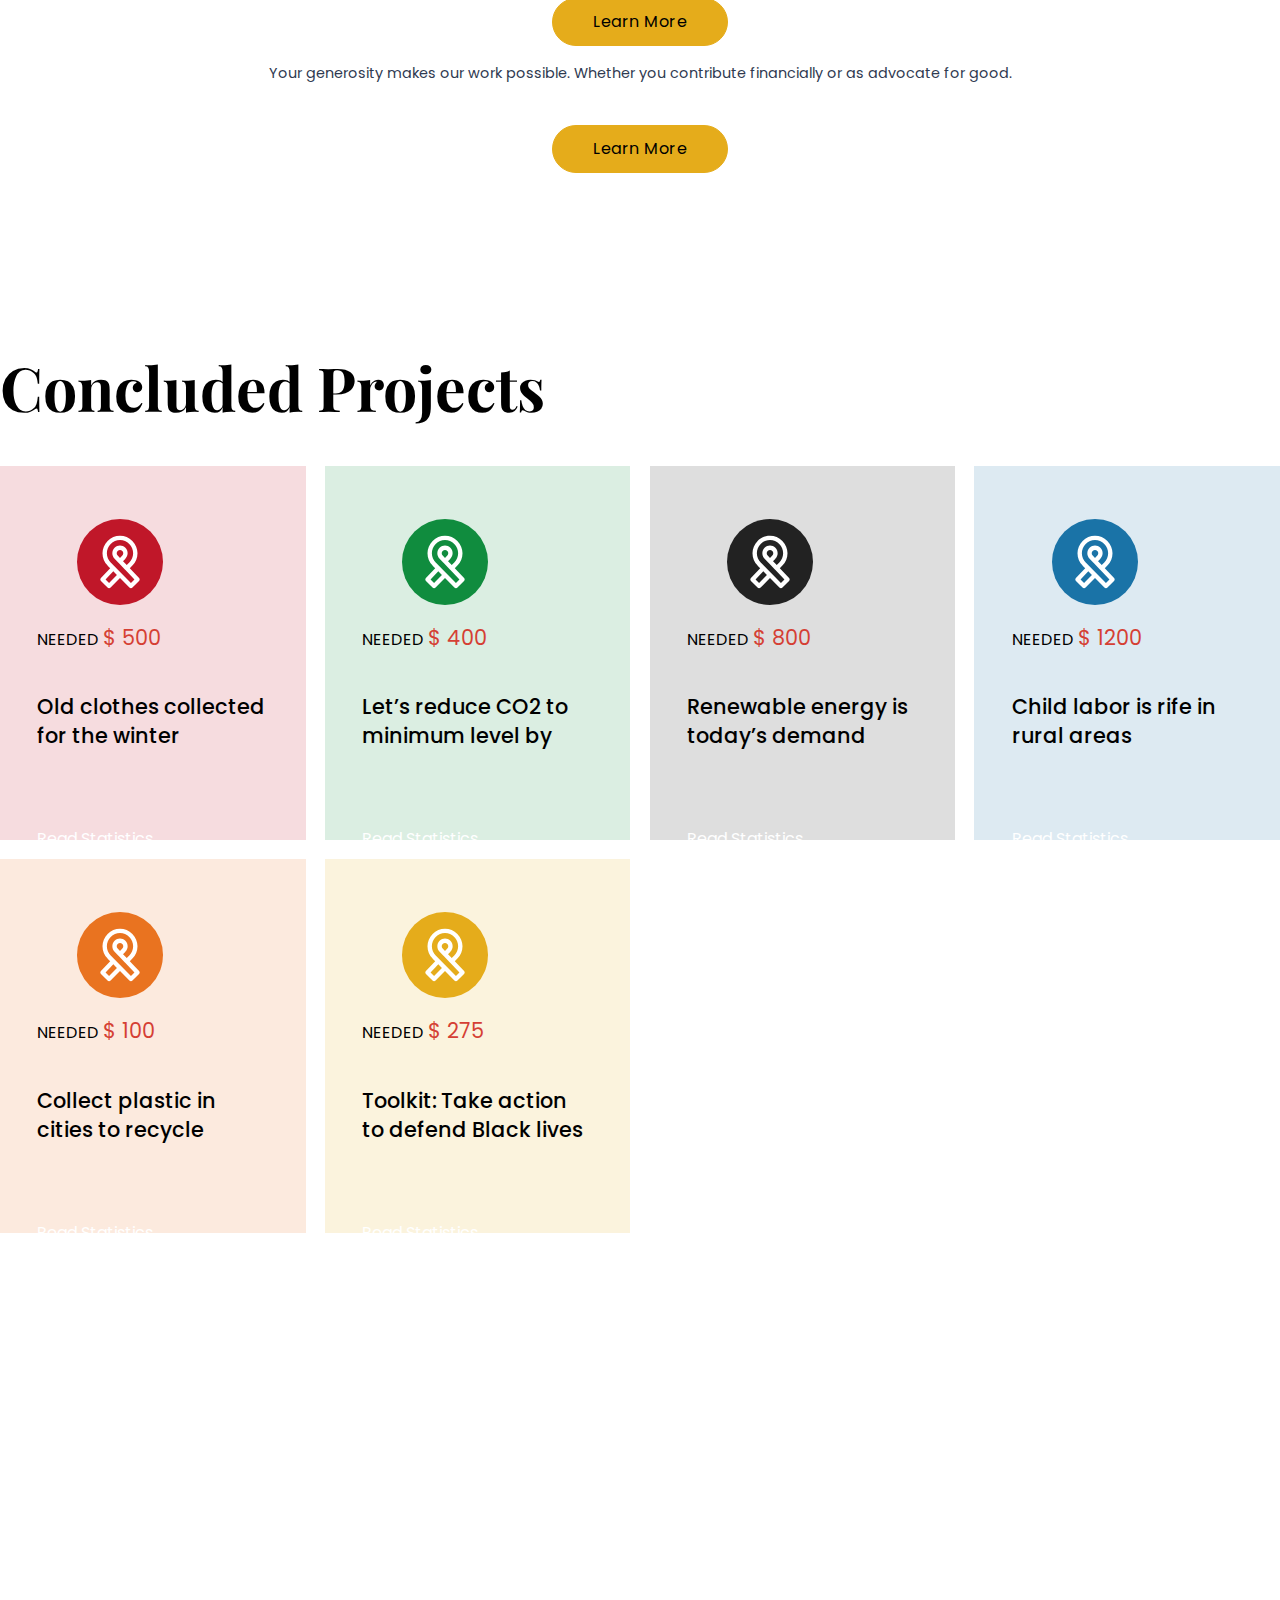
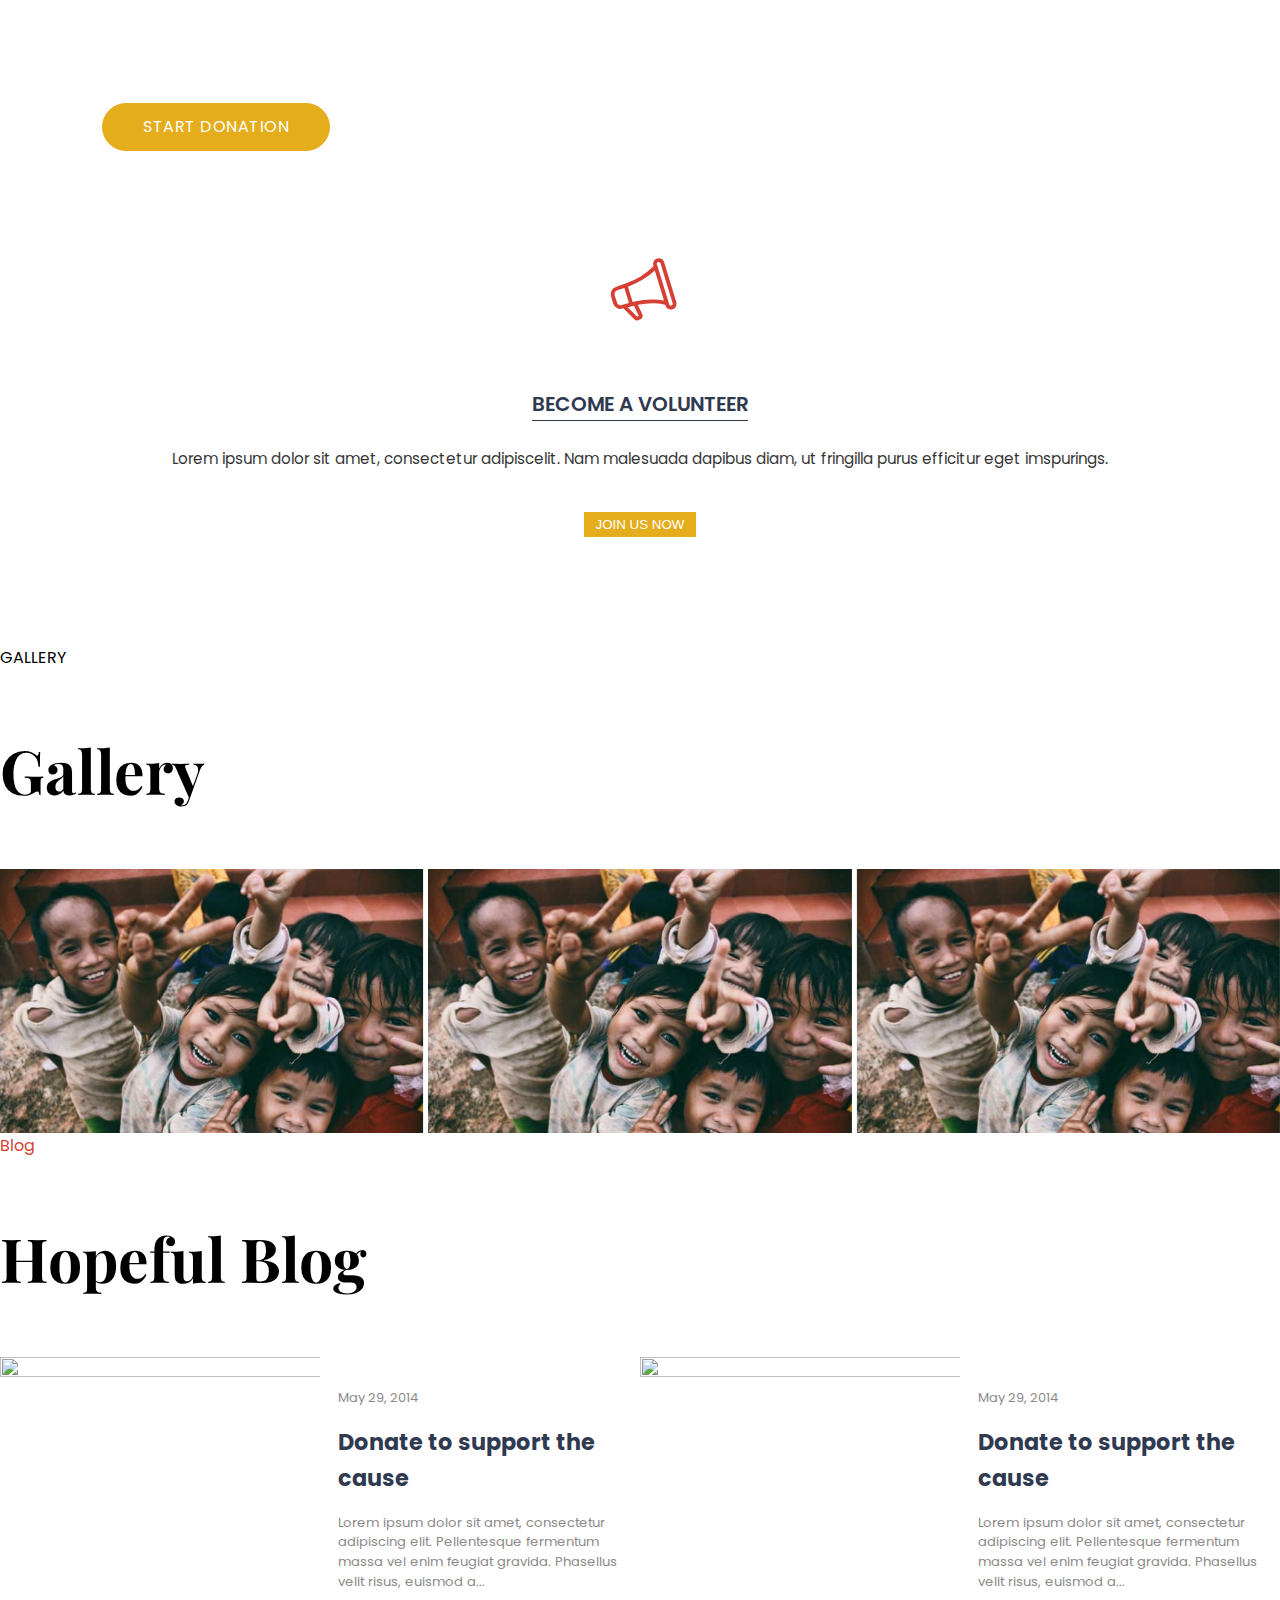
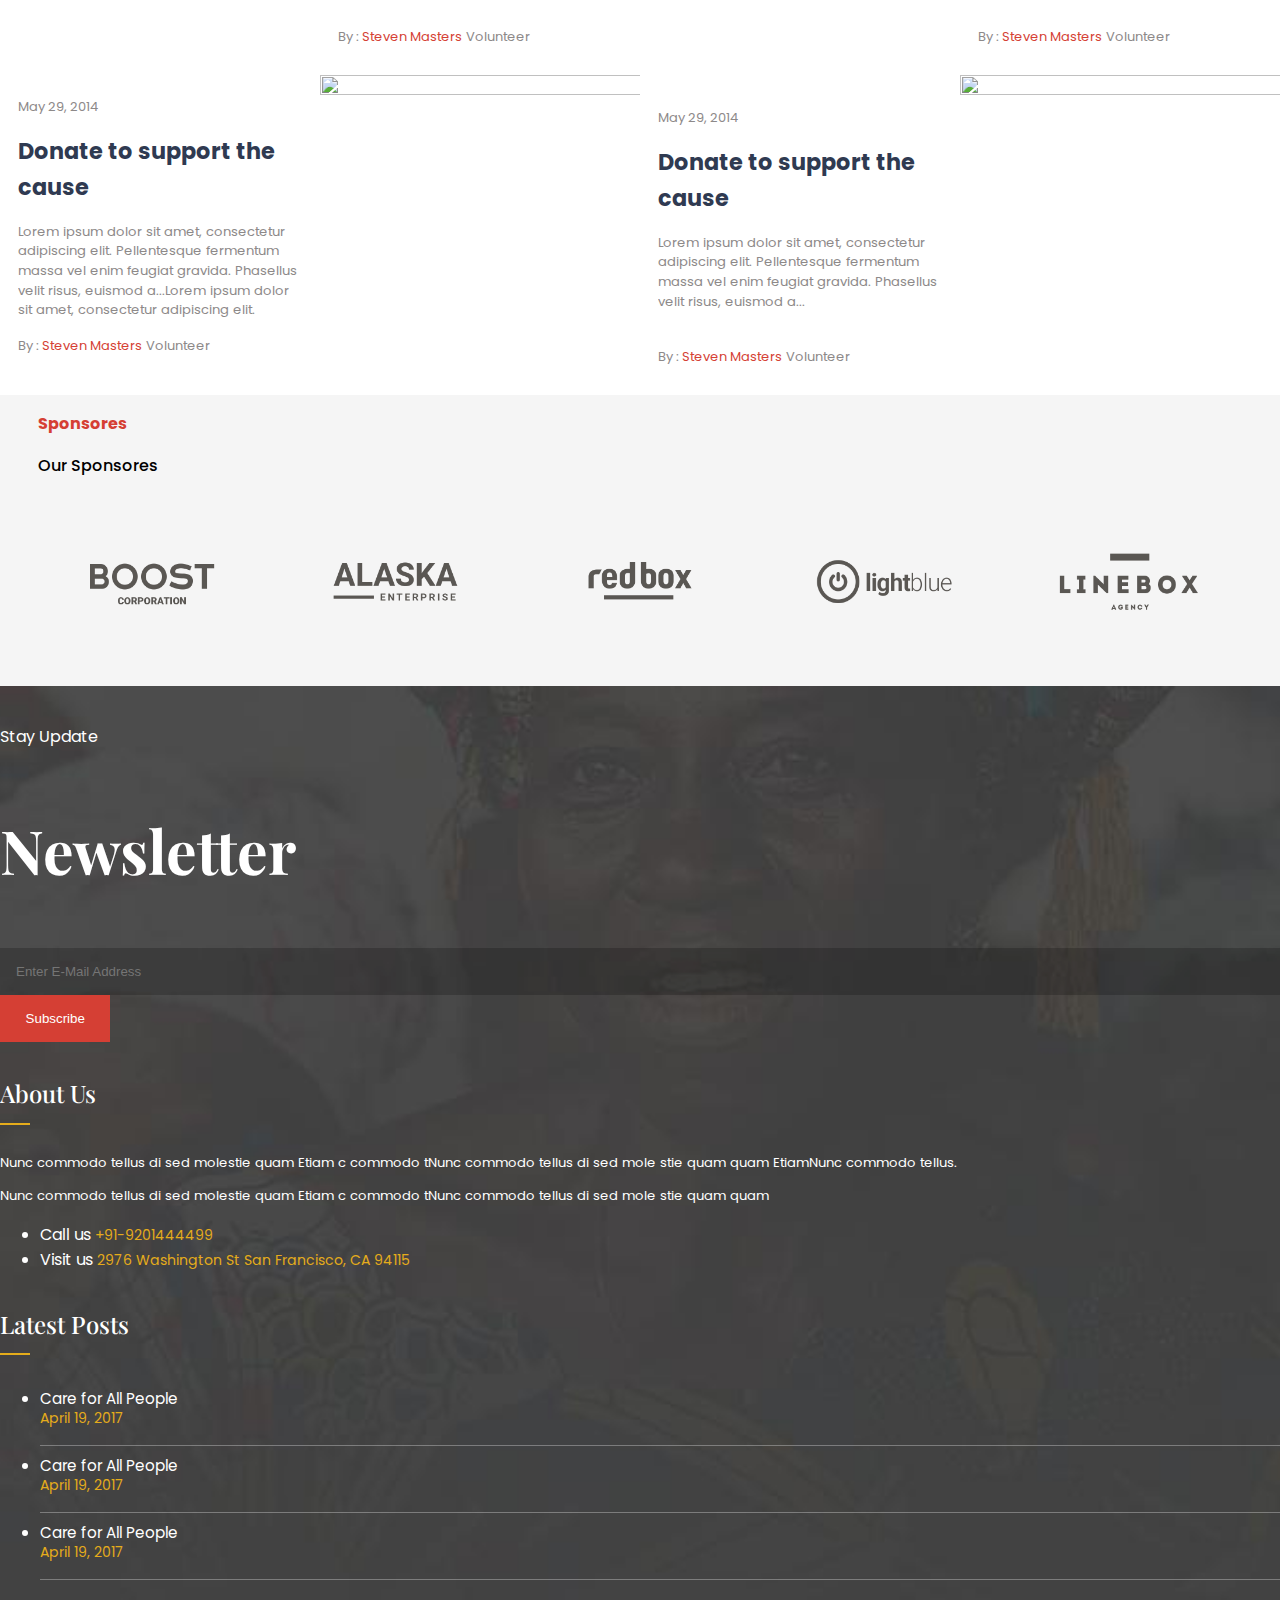
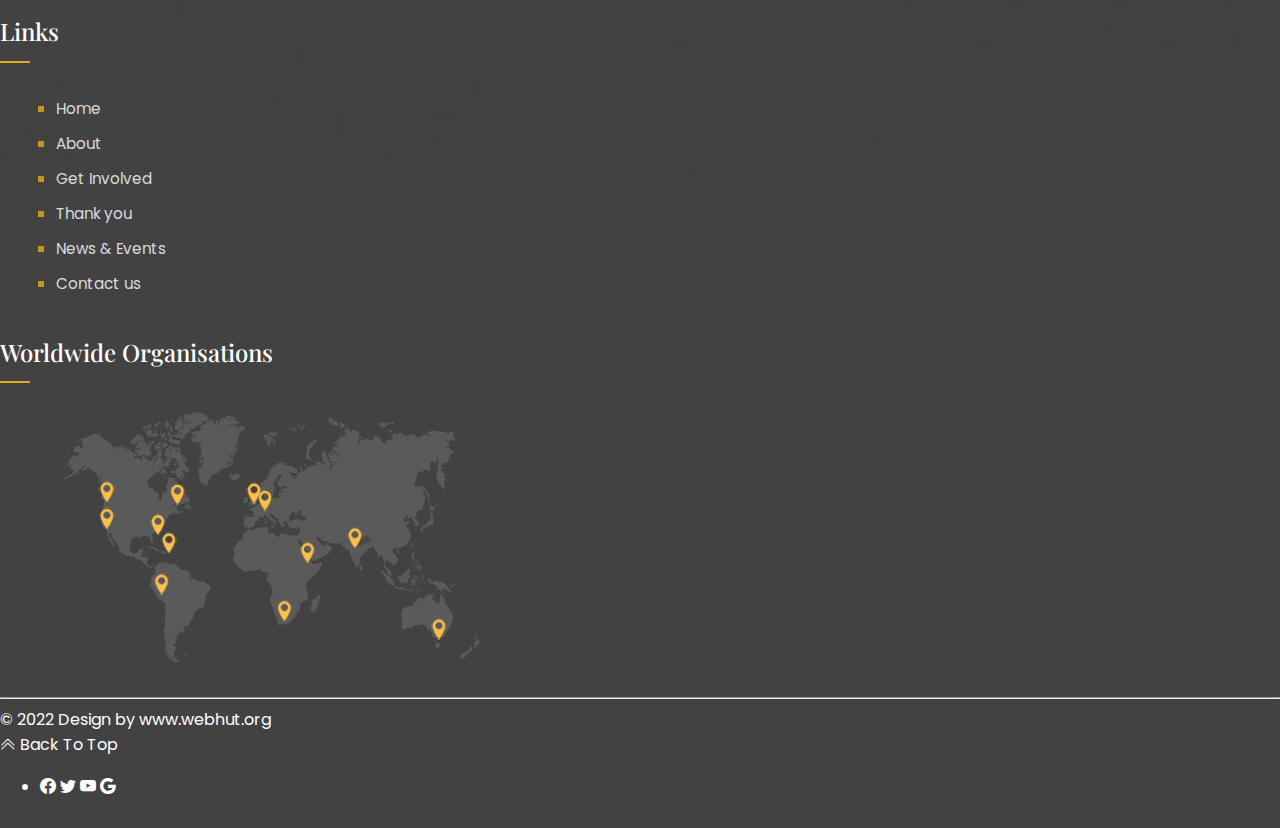
==== commit a5311877: "open" ====
--- a/index.html
+++ b/index.html
@@ -75,93 +75,120 @@
    <!--=======navgition========bar==Start====-->
 
 
-
+<div class="container-fluid">
+ 
          <!-- Vertically centered modal -->
-            <div class="modal fade" id="donate" aria-hidden="true" aria-labelledby="donateToggleLable" tabindex="-1">
+            <div class="modal fade pe-0" id="donate" aria-hidden="true" aria-labelledby="donateToggleLable" tabindex="-1">
+               
                <div class="modal-dialog modal-dialog-centered  modal-lg">
-                  <button type="button" class="btn-close" data-bs-dismiss="modal" aria-label="Close"></button>
+                
                   <div class="modal-content">
+                     <button type="button" class="button-close" data-bs-dismiss="modal" aria-label="Close"><i class="bi bi-x"></i></button>
                      <div class="row">
                         <div class="col-md-8">
-                           <div class="doonate-heading">
-                              <h4>Donate to improve life standard of kids</h4>
+                           <div class="doonate-heading ">
+                              <h4 class="text-center">Donate to improve life standard of kids</h4>
+
+                        <!--=====tabs-donate-amount--=====start===-->
                               <div class="donate-tab">
-                                 <ul class="tab nav justify-content-evenly" id="option">
-                                    <li class="nav-item">
-                                       <a href="#req" class="nav-linkactive" data-bs-toggle="tab" date-b-target="#req">Recurring</a>
-                                       <a href="#one" class="nav-link" data-bs-toggle="tab" date-b-target="#one">One Time</a>
+                              <!--==========top=two=tab=====-->
+                                 <ul class="tab nav justify-content-center" id="option">
+                                    <li class="nav-item"> 
+                                       <a href="#req" class="nav-link active" data-bs-toggle="tab" date-b-target="#req">One Time</a>
+                                    </li>
+                                    <li>
+                                       <a href="#one" class="nav-link" data-bs-toggle="tab" date-b-target="#one">E-payment</a>
                                     </li>
                                  </ul>
+                              <!--======tab=main-contant==start=======-->
                                  <div class="tab-content">
+                                 <!--======tab=Recurring=content=======-->
                                     <div class="tab-pane active" id="req">
                                        <form>
-                                       <div class="donate-form row">
-                                         
-                                          <h5 class="text-center">Personal Details</h5>
-                                         
-                                          <div class="col-md-6"><input type="name" id="name" placeholder="Frist Name" class="form-control"></div>
-                                          <div class="col-md-6"><input type="name" id="l-name" placeholder="Last Name" class="form-control"></div>
-                                          <div class="col-12"><input type="email" id="d-email" placeholder="Email" class="form-control "></div>
-                                          <div class="col-12"><input type="text" id="d-add" placeholder="Address" class="form-control  "></div>
-                                      
-                                       </div>
-                                    </form>
+                                          <div class="donate-form row">
+                                             <h5 class="text-center">Personal Details</h5>
+                                             <div class="col-md-6"><input type="name" id="name" placeholder="Name" class="form-control"></div>
+                                             <div class="col-md-6"><input type="number" id="d-amount" placeholder="Donate amount" class="form-control"></div>
+                                            
+                                             <div class="col-12"><input type="email" id="d-email" placeholder="Email" class="form-control "></div>
+                                             <div class="col-12"><input type="text" id="d-add" placeholder="Address" class="form-control  "></div>
+                                             
+                                             <h6 class="text-center my-3">Bank Details</h6>
+                                             <div class="col-6"><input type="text" placeholder="Bank name" class="form-control"></div>
+                                             <div class="col-6"><input type="number" placeholder="Acount no." class="form-control"></div>
+                                             <div class="col-md-6"><input type="text" placeholder="IFSC code." class="form-control"></div>
+                                             
+                                          </div>
+                                       
                                        <div class="d-form-amount">
-                                          <h5>How much would you like to donate?</h5>
-                                          <ul class="tab nav justify-content-evenly" id="requrment">
-                                             <li class="nav-item">
-                                                <a href="#amount_1" class="nav-link  active" data-bs-toggle="tab" date-b-target="#amount_1">$ 100</a>
-                                                <a href="#amount_2" class="nav-link" data-bs-toggle="tab" date-b-target="#amount_2">$ 200</a>
-                                                <a href="#amount_3" class="nav-link " data-bs-toggle="tab" date-b-target="#amount_3">$ 300</a>
-                                             </li>
+                                          
+                                          <!-- <ul class="tab nav justify-content-center gap-md-2 gap-1" id="requrment">
+                                                                                       
+                                             <li class="nav-item"><a href="#amount_1" class="nav-link  active" data-bs-toggle="tab" date-b-target="#amount_1">$ 100</a></li>
+                                             <li class="nav-item"><a href="#amount_2" class="nav-link" data-bs-toggle="tab" date-b-target="#amount_2">$ 200</a></li>
+                                             <li class="nav-item"><a href="#amount_3" class="nav-link " data-bs-toggle="tab" date-b-target="#amount_3">$ 300</a></li>
+                                                                                       
                                           </ul>
-                                          <div class="tab-content">
+                                          <div class="tab-content" id="change-amount">
                                              <div class="tab-pane active" id="amount_1">$ 100</div>
                                              <div class="tab-pane" id="amount_2">$ 200</div>
                                              <div class="tab-pane" id="amount_3">$ 300</div>
+                                          </div> -->
+                                       </div>
+                                       </form>
+                                    </div>
+                                 <!--==========tab=One-Time=content--==========-->
+                                    <div class="tab-pane" id="one">
+                                       <form>
+                                          <div class="donate-form row">
+                                             <h5 class="text-center">Personal Details</h5>
+                                             <div class="col-md-12"><input type="name" id="name" placeholder="Name" class="form-control"></div>
+                                             
+                                            
+                                             <div class="col-12"><input type="email" id="d-email" placeholder="Email" class="form-control "></div>
+                                             <div class="col-12"><input type="text" id="d-add" placeholder="Address" class="form-control  "></div>
+                                             <div class="col-md-12"><input type="number" id="d-amount" placeholder="Donate amount" class="form-control"></div>
+                                            
+                                            
                                           </div>
+                                       </form>
+                                       <div class="d-form-amount">
+                                       
+                                       <!----=======fixed-amount-tabs=======-->
+                                       <ul class="tab nav justify-content-center gap-md-2 gap-1 mt-4" id="requrment">
+                                                                                       
+                                          <li class="nav-item"><a href="#" class="nav-link"><img src="img/phonepe-logo-icon.svg"></a></li>
+                                          <li class="nav-item"><a href="#" class="nav-link"><img src="img/google-pay-icon.svg"></a></li>
+                                          <li class="nav-item"><a href="#" class="nav-link"><img src="img/paytm-icon.svg"></a></li>
+                                                                                    
+                                       </ul>
+
+                                         <!--  <div class="tab-content" id="change-amount">
+                                             <div class="tab-pane active" id="amount_1">$ 100</div>
+                                             <div class="tab-pane" id="amount_2">$ 100</div>
+                                             <div class="tab-pane" id="amount_3">$ 100</div>
+                                          </div> --->
+
                                        </div>
                                     </div>
-                                    <div class="tab-pane fade" id="one">
-                                       <div class="donate-form">
-                                          <h5 class="text-center">Personal Details</h5>
-                                          <input type="name" id="name" placeholder="Frist Name" class="form-control">
-                                          <input type="name" id="l-name" placeholder="Last Name" class="form-control">
-                                          <input type="email" id="d-email" placeholder="Email" class="form-control">
-                                          <input type="text" id="d-add" placeholder="Address" class="form-control">
-                                       </div>
-                                       <div class="d-form-amount">
-                                          <h5>How much would you like to donate?</h5>
-                                          <ul>
-                                             <li>
-                                                <a href="#amount_1" data-bs-toggle="tab" date-b-target="#amount_1">Recurring</a>
-                                                <a href="#amount_2" data-bs-toggle="tab" date-b-target="#amount_2">One Time</a>
-                                                <a href="#amount_3" data-bs-toggle="tab" date-b-target="#amount_3">One Time</a>
-                                             </li>
-                                          </ul>
-                                          <div class="tab-content">
-                                             <div class="tab-pane" id="amount_1">$ 100</div>
-                                             <div class="tab-pane" id="amount_2">$ 100</div>
-                                             <div class="tab-pane" id="amount_3">$ 100</div>
-                                          </div>
-                                       </div>
-                                    </div>
-                                    <button type="submit" class="donate-btn">Donate</button>
+                                    <button type="submit" class="donate-f-btn">Donate</button>
                                     <button type="submit" class="donate-_2" data-bs-dismiss="modal" aria-label="Close">Back</button>
                                  </div>
                               </div>
                            </div>
                         </div>
-                        <div class="col-md-4">
+
+                  <!--========right--side-content========-->
+                        <div class="col-md-4 d-none d-md-block">
                            <div class="number">
-                              <ul>
+                              <ul class="list-unstyled">
                                  <li><h2>12.5%</h2></li>
                                  <li>
                                     <h2>$ 500</h2>
                                     <p>Current Collection</p>
                                  </li>
                                    
-                                 <li><h2>$ 2000</h2>
+                                 <li class="border-0"><h2>$ 2000</h2>
                                     <p>Target Needed</p>
                                  </li>
                                     
@@ -172,6 +199,8 @@
                   </div>
                </div>
             </div>
+   
+         </div>
            
          
         
@@ -206,7 +235,7 @@
                </div>
                <div class="caption-btn pt-md-2">
                   <a href="#">Join Now</a>
-                  <a href="#">Volunteer</a>
+                  <a href="be_come_volunteer.html">Volunteer</a>
                </div>
             </div>
          </div>
@@ -223,7 +252,8 @@
                </div>
                <div class="caption-btn pt-md-2">
                   <a href="#">Join Now</a>
-                  <a href="#">Volunteer</a>
+                  <a href="be_come_volunteer.html">Volunteer</a>
+
                </div>
             </div>
          </div>
@@ -240,7 +270,8 @@
                </div>
                <div class="caption-btn pt-md-2">
                   <a href="#">Join Now</a>
-                  <a href="#">Volunteer</a>
+                  <a href="be_come_volunteer.html">Volunteer</a>
+
                </div>
             </div>
          </div>
@@ -257,7 +288,8 @@
                </div>
                <div class="caption-btn pt-md-2">
                   <a href="#">Join Now</a>
-                  <a href="#">Volunteer</a>
+                  <a href="be_come_volunteer.html">Volunteer</a>
+
                </div>
             </div>
          </div>
@@ -274,7 +306,8 @@
                </div>
                <div class="caption-btn pt-md-2">
                   <a href="#">Join Now</a>
-                  <a href="#">Volunteer</a>
+                  <a href="be_come_volunteer.html">Volunteer</a>
+
                </div>
             </div>
          </div>
@@ -295,7 +328,9 @@
          <div class="frist-involved">
             <h3>GET INVOLVED</h3>
             <h5>TAKE A ACTION</h5>
-         </div>
+         </div> 
+                   
+        
          <div class="frist-involved">
             <svg xmlns="http://www.w3.org/2000/svg" xmlns:xlink="http://www.w3.org/1999/xlink" id="Capa_1" x="0px"
                y="0px" viewBox="0 0 511.973 511.973" style="enable-background:new 0 0 511.973 511.973;"
@@ -338,7 +373,7 @@
                <g>
                </g>
             </svg>
-            <a href="donate.html">MAKE A <br> DONATION</a>
+            <a href="#donate" data-bs-toggle="modal" data-bs-whatever="donate">MAKE A <br> DONATION</a>
          </div>
          <div class="frist-involved">
             <svg xmlns="http://www.w3.org/2000/svg" viewBox="0 0 512 512" width="512" height="512">
@@ -578,12 +613,12 @@
          <div class="col-xl-7 col-md-6">
             <div class="fund-text">
                <h2>Fundraising for the people and causes you care about</h2>
-               <a href="#">START DONATION </a>
+               <a href="#donate" data-bs-toggle="modal" data-bs-whatever="donate">START DONATION </a>
             </div>
          </div>
          <div class="col-xl-4 offset-xl-1 col-md-6 d-md-block d-none">
             <div class="voluntar-log">
-               <h2 style="transform: rotate(-17deg);"><i class="bi bi-megaphone fa-2x c-red"></i></h2>
+               <h2 style="transform: rotate(-17deg);"><i class="bi bi-megaphone c-red"></i></h2>
                <h4>BECOME A VOLUNTEER</h4>
                <p>Lorem ipsum dolor sit amet, consectetur adipiscelit. Nam malesuada dapibus diam, ut fringilla purus
                   efficitur eget imspurings.
--- a/css/style.css
+++ b/css/style.css
@@ -7,8 +7,8 @@
 body,
 html {
 	overflow-x: hidden !important;
-	margin: 0px;
-	padding: 0px;
+	margin: 0px!important;
+	padding: 0px!important;
 	text-decoration: none;
 	outline: none;
 	box-sizing: border-box;
@@ -186,7 +186,6 @@
 	transition: all .6s ease-in-out 0s;
 	height: max(50vmin, 40vw, 20rem);
 	object-fit: cover;
-	
 }
 .carousel-item {
 	position: relative;
@@ -262,12 +261,14 @@
 	color: var(--text-secondery);
 	background-color: transparent;
 }
-.caption-banner .caption-btn a:first-child {
+.caption-banner .caption-btn a:first-child,
+.donate-f-btn {
 	color: var(--dark-color);
 	border: 1px solid var(--dark-color);
 	margin-right: 1.2rem;
 }
-.caption-banner .caption-btn a:first-child:hover {
+.caption-banner .caption-btn a:first-child:hover,
+.donate-f-btn:hover {
 	background: var(--dark-color);
 	color: var(--base-color);
 }
@@ -540,7 +541,7 @@
 	background-position:top center;
 	background-size:cover;
 	background-repeat:no-repeat;
-	padding: max(2.5vw, 1.2rem)  max(8vw, 1.2rem);
+	padding: max(5.5vw, 2rem)  max(8vw, 1.2rem);
 	background-attachment: fixed;
 }
 .fund-text h2{
@@ -548,7 +549,7 @@
 }
 .fund-text a{
 	color:var(--base-color);
-	margin-top:1.2rem;	
+	margin-top:max(2.2vw, 1.2rem);	
 }
 .voluntar-log{
 	background:var(--base-color);
@@ -1000,11 +1001,11 @@
 .need-it p,
 .need-it ul li,
 .Volunteer-form .row form p{
-	font-size:.82em;
+	font-size:clamp(.88em, 1vw, 1rem);
 	color:#666666;
 	line-height: max(2.280vw, 1.4em);
 	margin-bottom:max(1.5vw, 1.2rem);
-	font-weight:300
+	font-weight:400
 }
 
 .communtiy{
@@ -1075,18 +1076,28 @@
 }
 
 #donate{
+	overflow-x:hidden;
+	height: 100vh;
+	width: 100vw;
+	padding-right: 0px!important
+
+}
+#donate .model-open{
+	
+	padding-right: 0px!important
 
 }
 #donate .col-md-8{
  background-color:#f6f6f6;
  padding:1rem;
- border:2px solid white
+ border:2px solid white;
+
 }
 #donate form input{
 	box-shadow:none;
 	border-radius:0px;
 	border:none;
-	margin-bottom:max(1.5vw, 1rem);
+	margin-bottom:max(1.1vw, 1rem);
 	padding-block:.8em;
 	font: .90em sans-serif;
 }
@@ -1097,19 +1108,69 @@
 	padding-bottom:max(2vw, 1.2rem);
 	
 }
-.doonate-heading ul li >a{
-	border-radius:50px;
-	padding: .5rem 1rem;
-	color:var(--base-color)!important;
-	background-color:var(--text-primery)
-}
-.doonate-heading ul li >a:hover,
-.doonate-heading ul li >a.active,
-.doonate-heading ul li >a:focus{
+#option li a{
+	padding: max(0.1em, 0.4rem) max(0.5rem, 0.1rem);
+    color: var(--base-color)!important;
+    background-color: var(--text-primery);
+    width: max(12vw, 8em);
+	text-align:center;
+	margin-top:1em
+}
+#option li  a:hover,
+#option li a.active,
+#option li a:focus{
 	background-color:var(--dark-color)
-	
-}
-
+}
+.d-form-amount ul li a img{
+	width: max(3vw, 3em);
+	background-color:transparent;
+	border:1px solid var(--dark-color);
+	color:var(--dark-color)!important;
+	font-weight:500;
+	padding: .5rem;
+	aspect-ratio:1 / 1
+
+}
+.d-form-amount ul li a:hover,
+.d-form-amount ul li a:focus,
+.d-form-amount ul li a.active{
+	background-color:var(--base-color)
+}
+
+.number{
+	padding:1rem 1.5vw;
+}
+.number ul li{
+	padding-block:3.2vw;
+	border-bottom:1px solid #f5f5f5;
+	text-align:center;
+}
+.number ul li h2{
+	font-size:3rem;
+	font-weight:700;
+	font-family:'Poppins'
+}
+.button-close{
+	position: absolute;
+    right: min(-10px, -20px);
+    left: auto;
+    top: -10px;
+    z-index: 1;
+    background: var(--dark-color);
+    color: var(--base-color);
+    border-radius: 50px;
+    border: none;
+    font-size: 1.2em;
+}
+#change-amount{
+	width:fit-content;
+
+}
+.donate-f-btn,
+.donate-_2 {
+	padding:.5rem 2rem;
+	margin-top:2rem
+}
 
 
                                                         
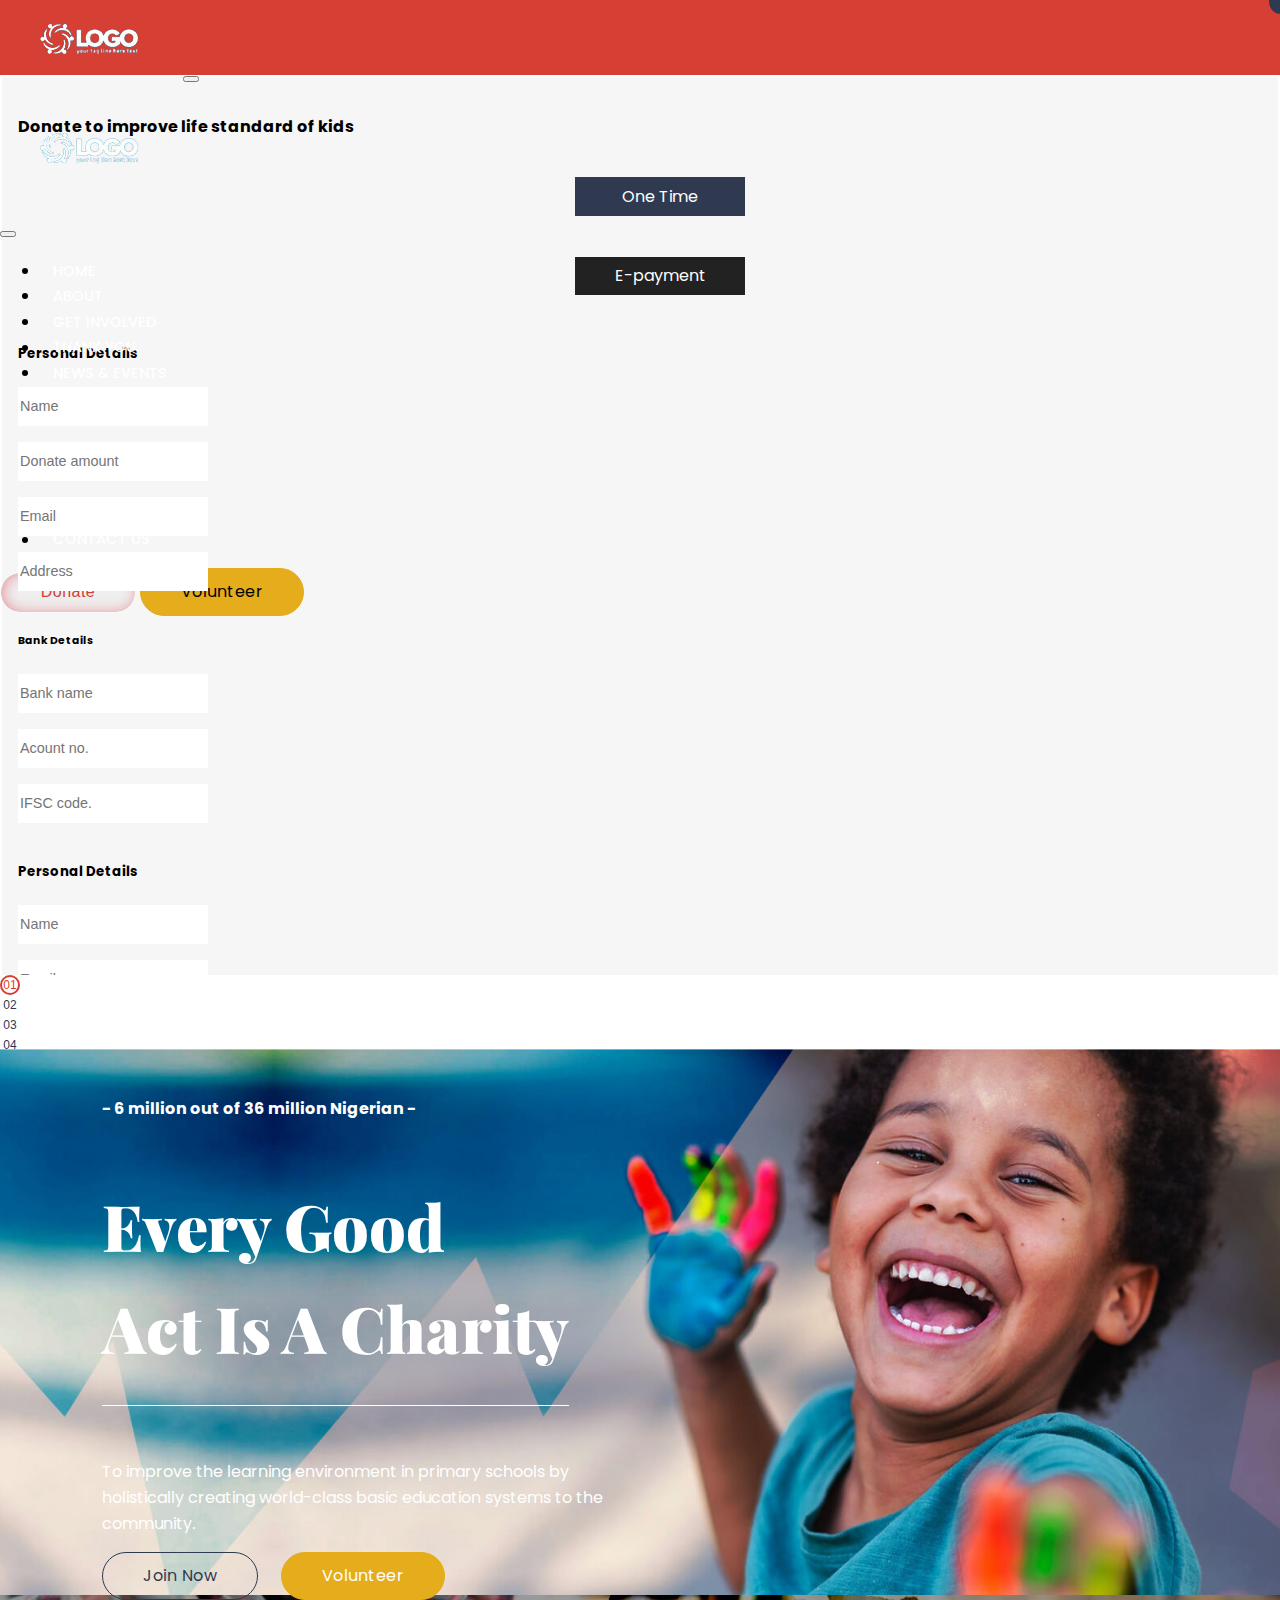
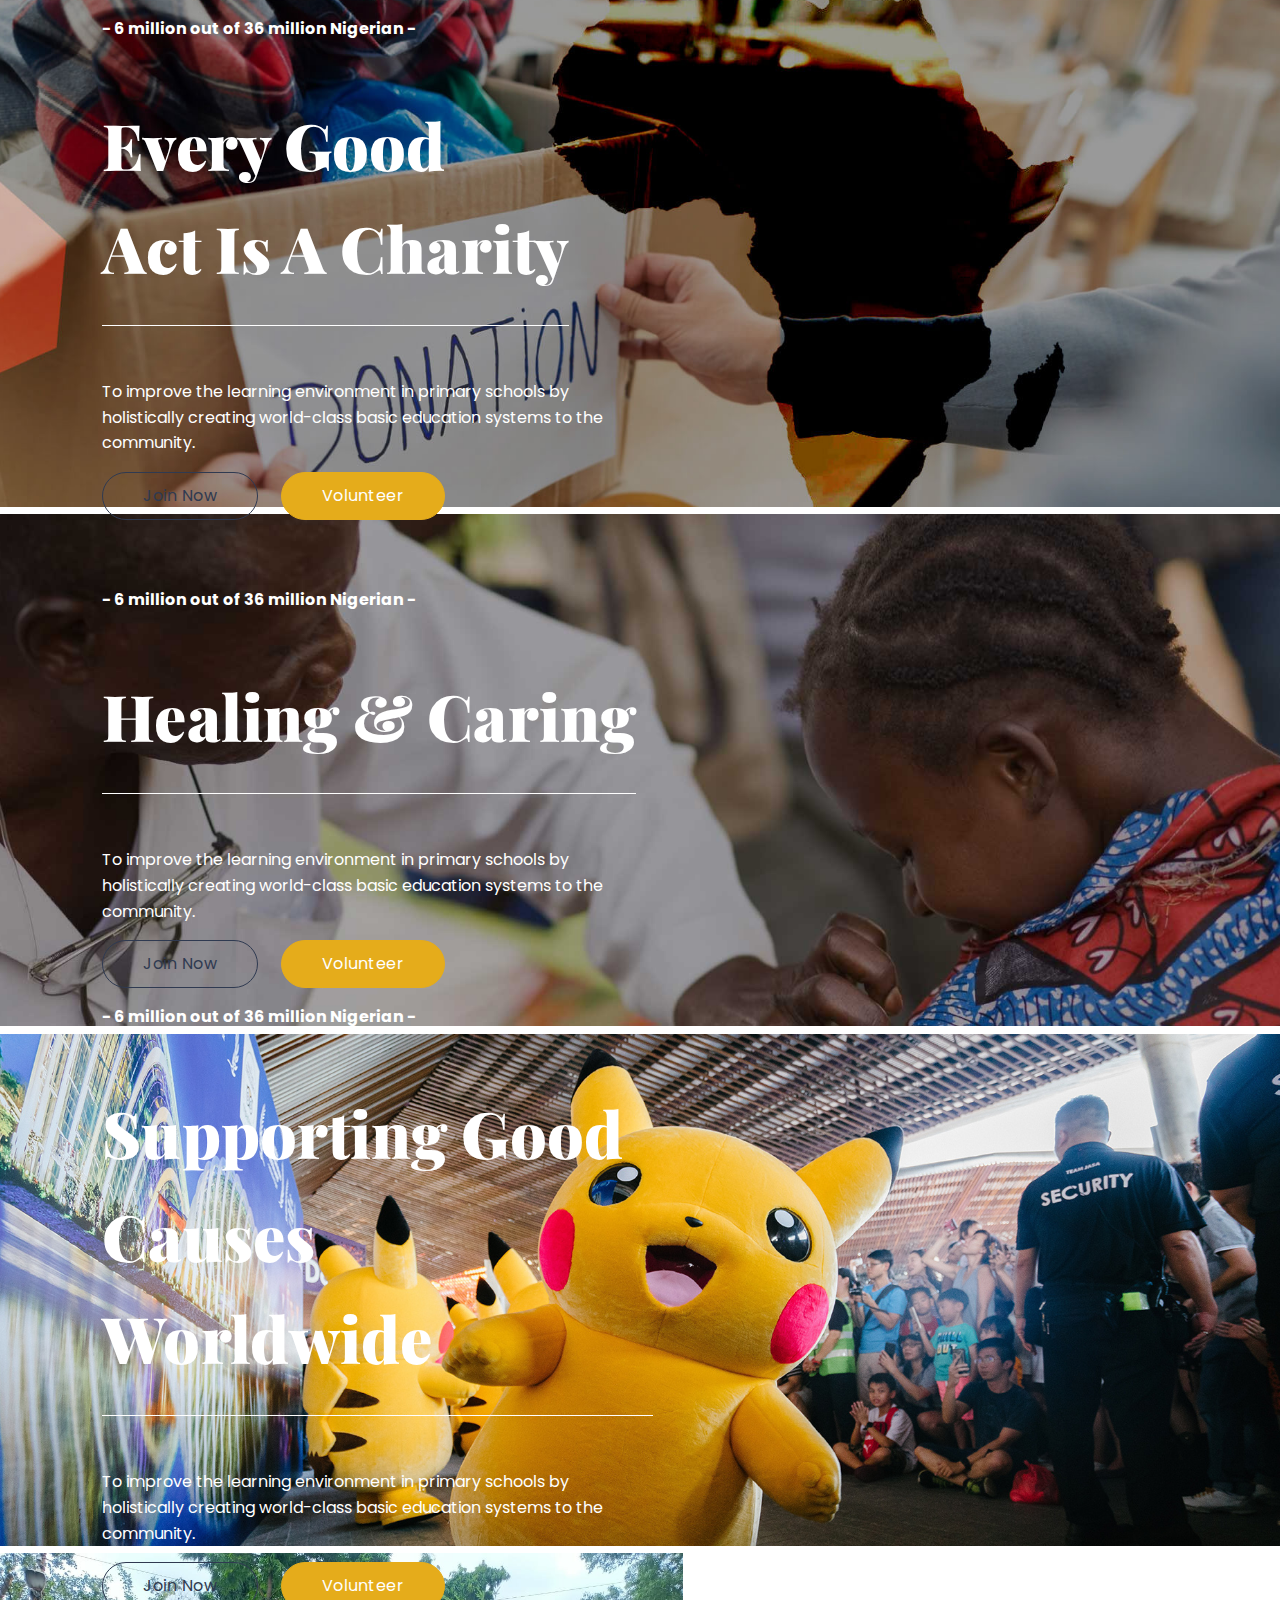
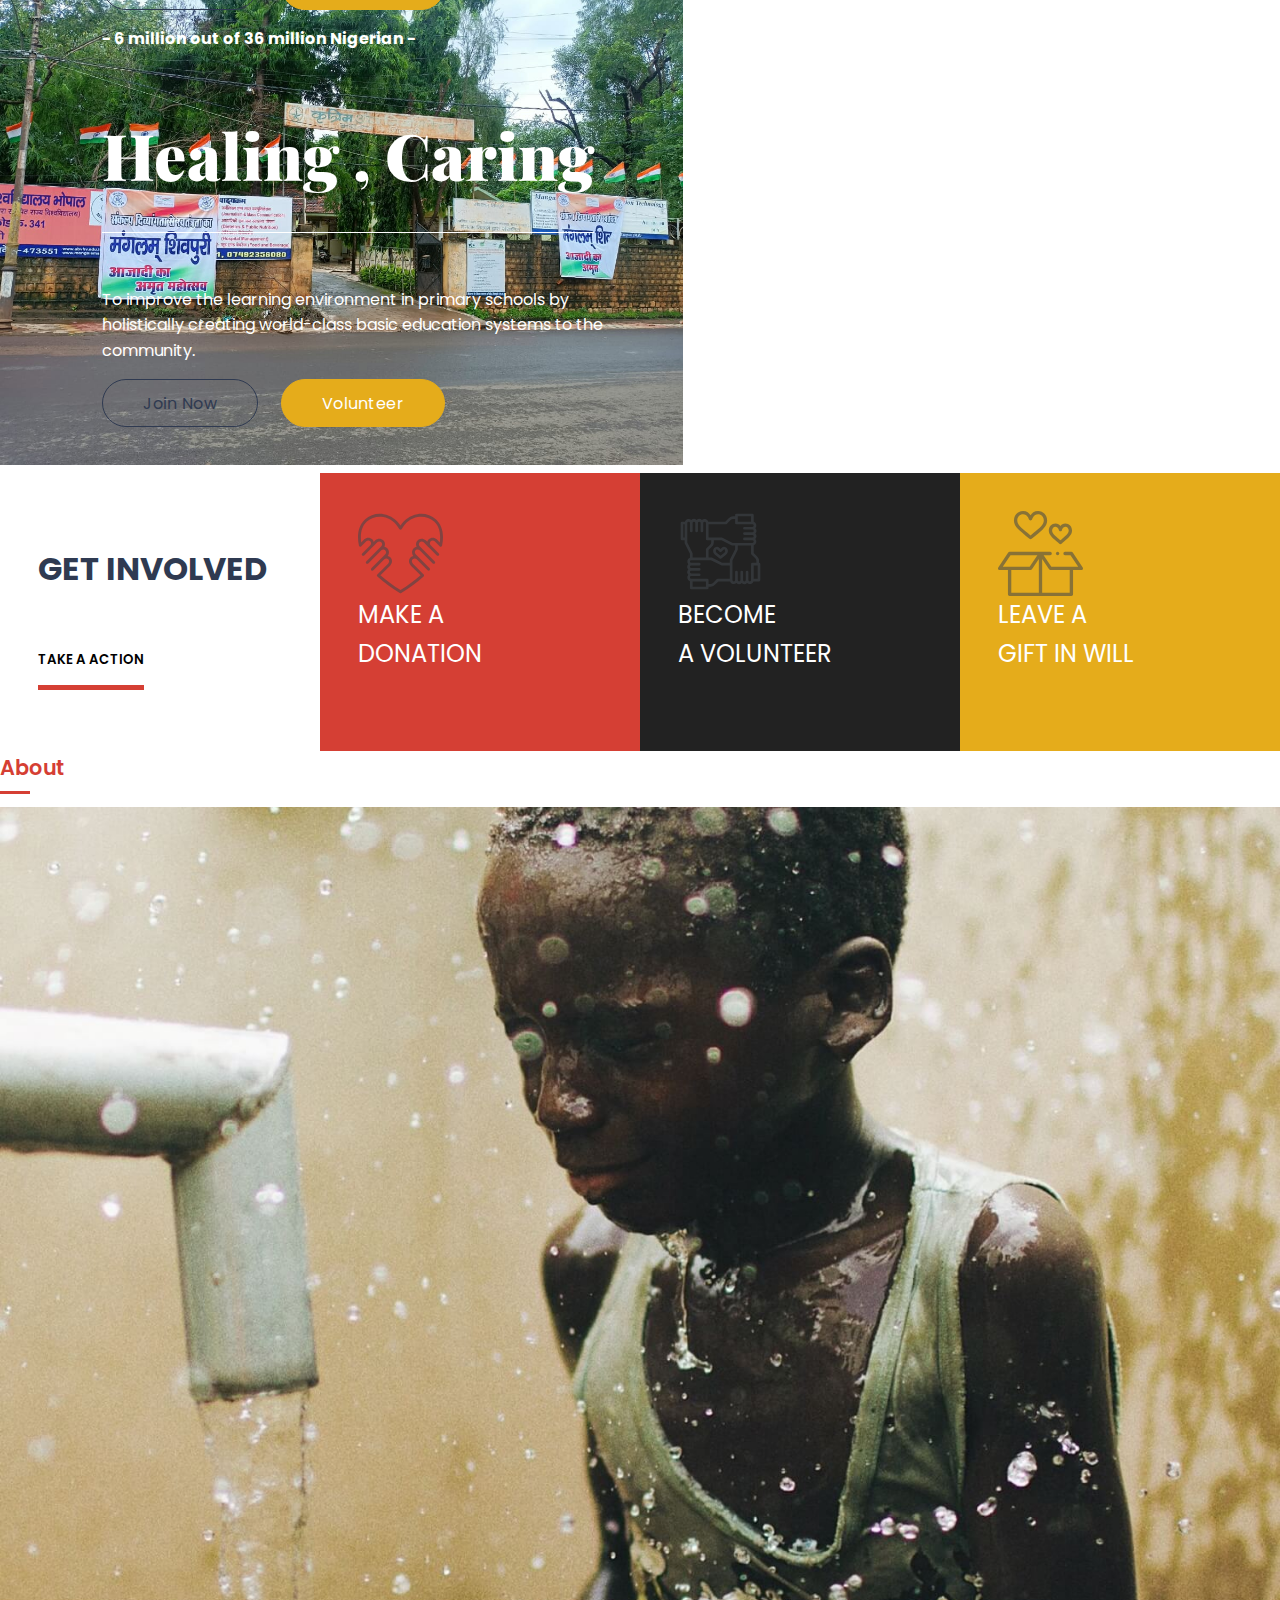
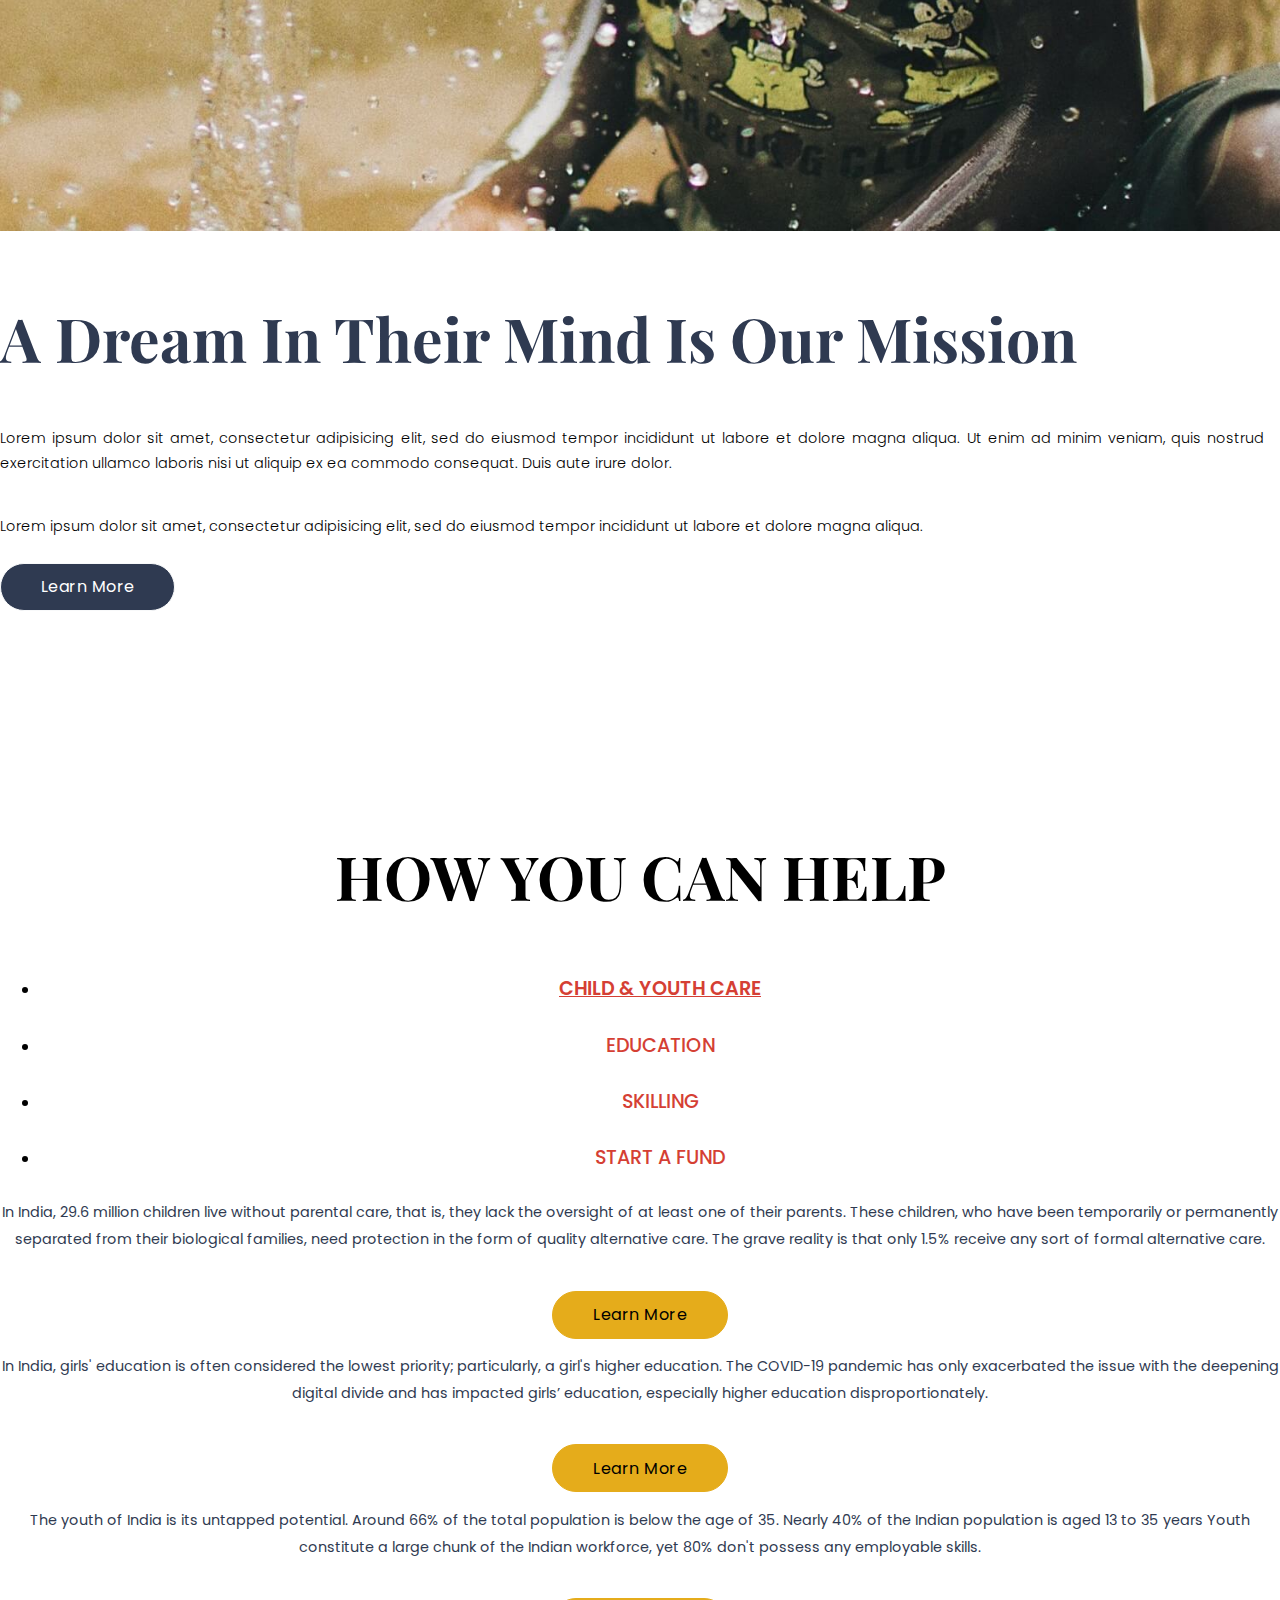
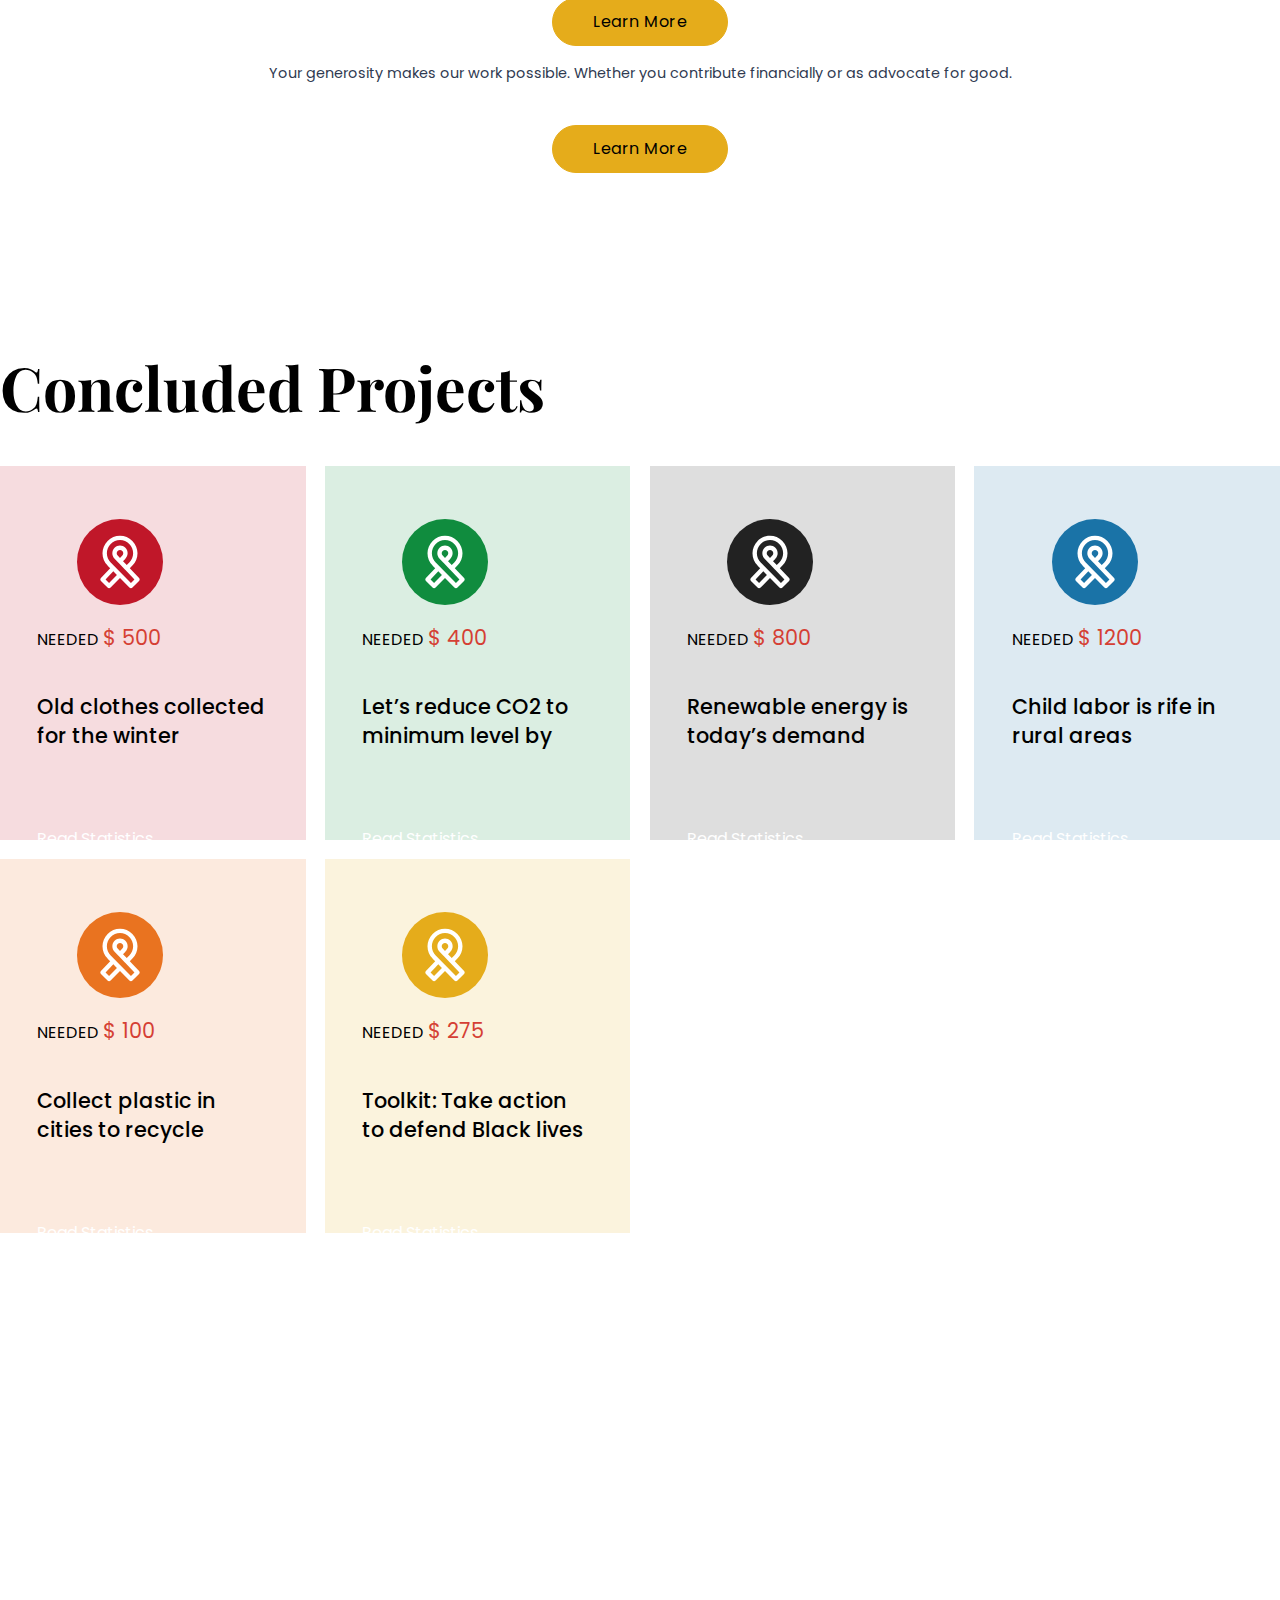
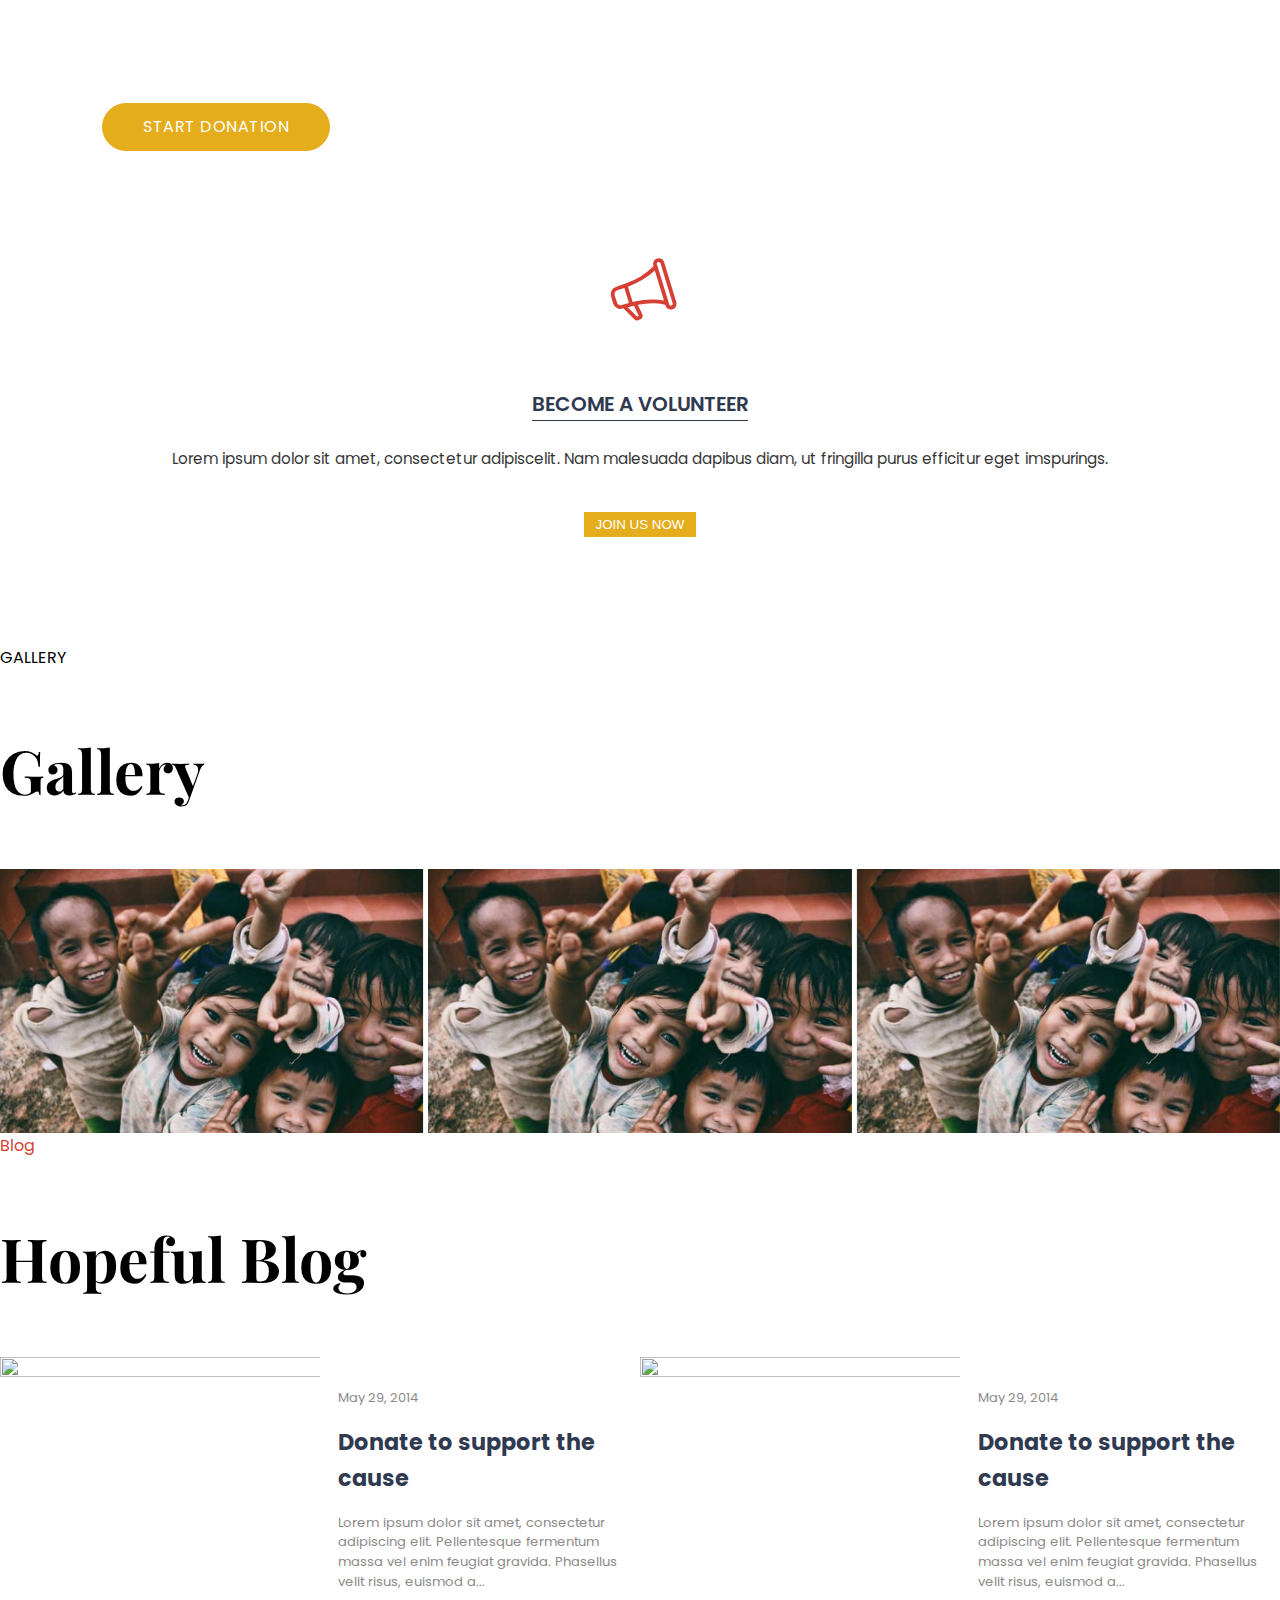
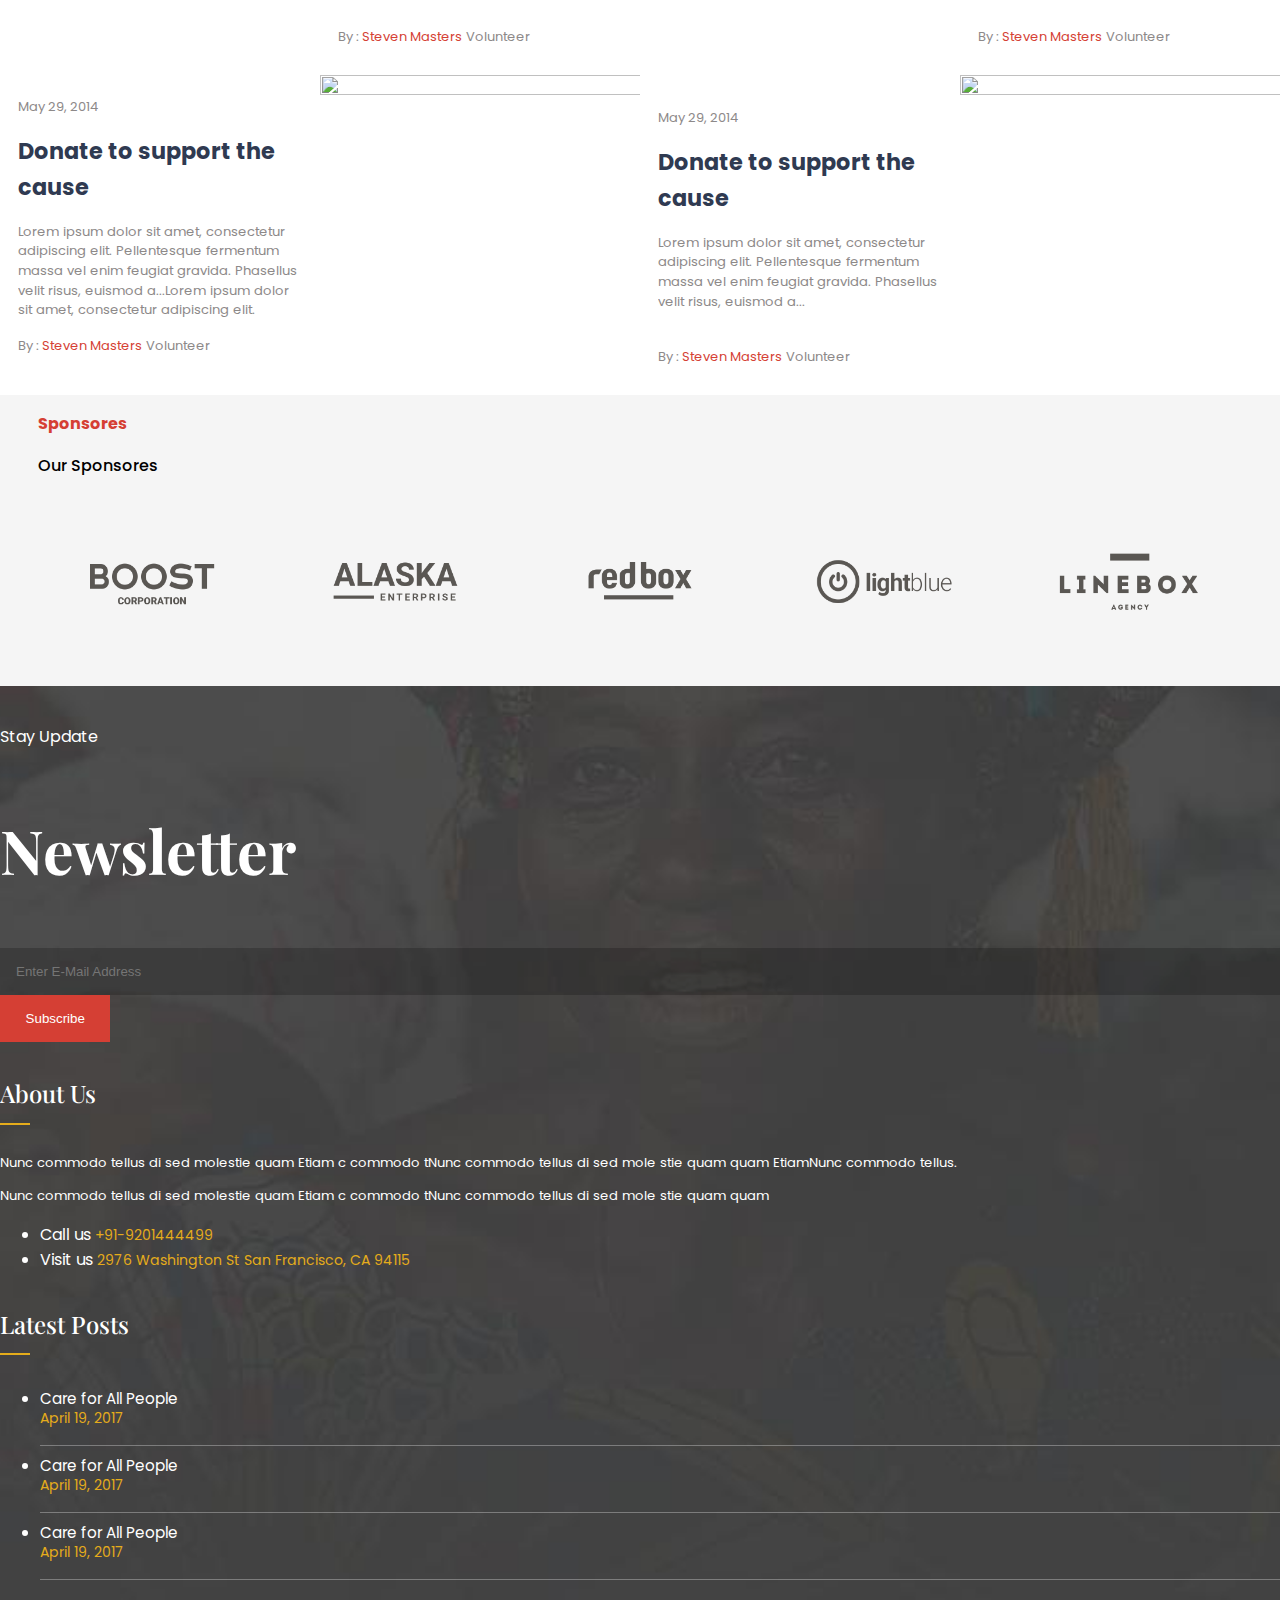
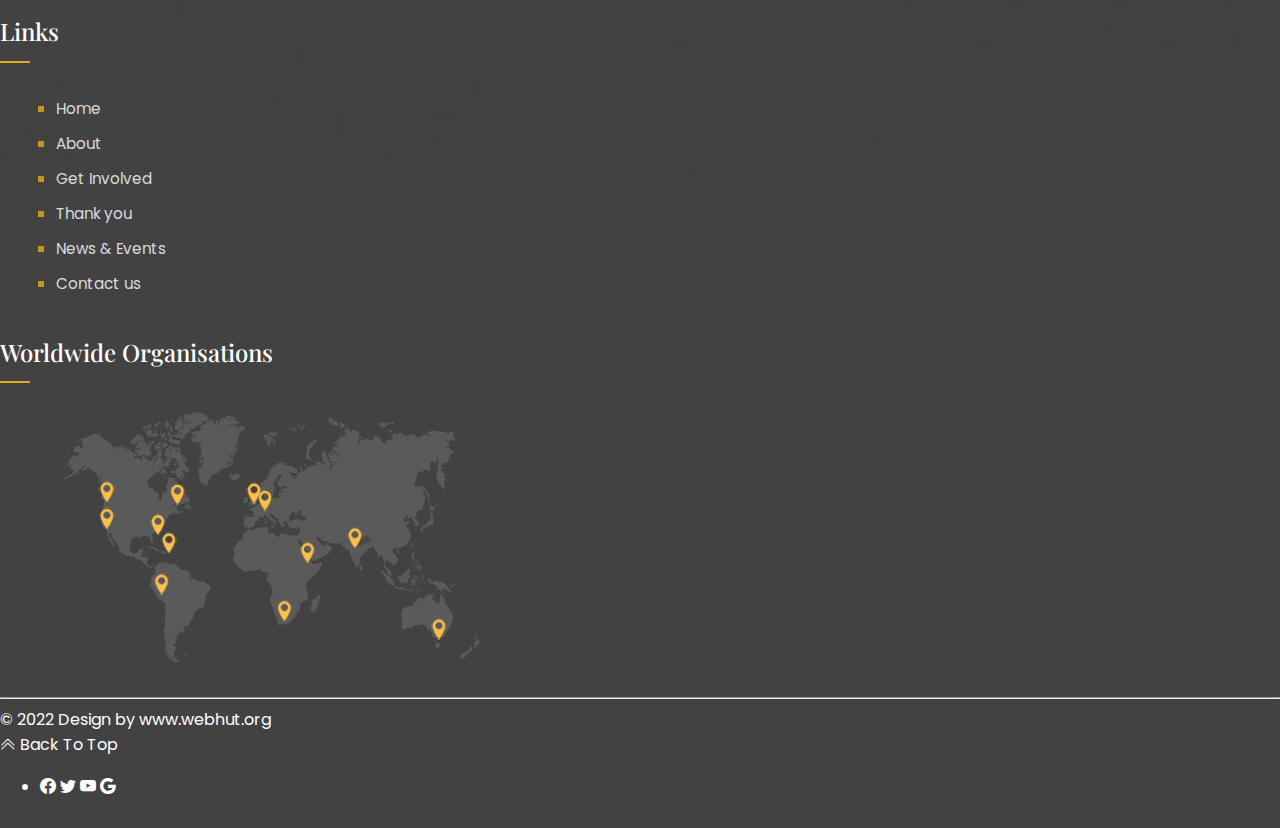
==== commit 1012189c: "blog-change" ====
--- a/index.html
+++ b/index.html
@@ -63,10 +63,11 @@
                      </a>
                   </li>
                </ul>
-               <form>
+               <form class="d-md-row d-flex flex-wrap align-items-lg-center align-items-end gap-lg-0 gap-3">
                   <button class="donate-btn donate" type="button" data-bs-toggle="modal" 
                    
                    data-bs-target="#donate" data-bs-whatever="donate">Donate</button>
+                   <a class="d-block d-md-none hidden-volunter" href="be_come_volunteer.html">Volunteer</a>
                </form>
             </div>
          </div>
@@ -569,7 +570,7 @@
 
          <div class="our_community_text">
             <img src="img/community-gwalior.jpg">
-            <!-- <div class="our-overlay-text">
+          <div class="our-overlay-text">
                <h4>Phnom Penh, Cambodia</h4>
                <span>Canda us</span>
             </div>
@@ -737,24 +738,24 @@
                sizes="(max-width: 580px) 100vw, 580px">
             <div class="card-body">
                <abbr class="published">May 29, 2014</abbr>
-               <h5><a href="#">Donate to support the cause</a></h5>
+               <h5><a href="blog.html">Donate to support the cause</a></h5>
                <p>
                   Lorem ipsum dolor sit amet, consectetur adipiscing elit. Pellentesque fermentum massa vel enim feugiat
                   gravida. Phasellus velit risus, euismod a...Lorem ipsum dolor sit amet, consectetur adipiscing elit.
                   Pellentesque fermentum massa vel enim feugiat gravida. Phasellus velit risus, euismod a...
                </p>
-               <span> By :<a href="#"> Steven Masters</a></span>
+               <span> By :<a href="blog.html"> Steven Masters</a></span>
                <span> Volunteer</span>
             </div>
          </div>
          <div class="news-card d-flex flex-column flex-md-column flex-column-reverse">
             <div class="card-body">
                <abbr class="published">May 29, 2014</abbr>
-               <h5><a href="#">Donate to support the cause</a></h5>
+               <h5><a href="blog.html">Donate to support the cause</a></h5>
                <p>Lorem ipsum dolor sit amet, consectetur adipiscing elit. Pellentesque fermentum massa vel enim feugiat
                   gravida. Phasellus velit risus, euismod a...
                </p>
-               <span> By :<a href="#"> Steven Masters</a></span>
+               <span> By :<a href="blog.html"> Steven Masters</a></span>
                <span> Volunteer</span>
             </div>
             <img width="500" height="500"
@@ -781,22 +782,22 @@
                sizes="(max-width: 500px) 100vw, 500px">
             <div class="card-body">
                <abbr class="published">May 29, 2014</abbr>
-               <h5><a href="#">Donate to support the cause</a></h5>
+               <h5><a href="blog.html">Donate to support the cause</a></h5>
                <p>Lorem ipsum dolor sit amet, consectetur adipiscing elit. Pellentesque fermentum massa vel enim feugiat
                   gravida. Phasellus velit risus, euismod a...
                </p>
-               <span> By :<a href="#"> Steven Masters</a></span>
+               <span> By :<a href="blog.html"> Steven Masters</a></span>
                <span> Volunteer</span>
             </div>
          </div>
          <div class="news-card d-flex flex-column flex-md-column flex-column-reverse">
             <div class="card-body">
                <abbr class="published">May 29, 2014</abbr>
-               <h5><a href="#">Donate to support the cause</a></h5>
+               <h5><a href="blog.html">Donate to support the cause</a></h5>
                <p>Lorem ipsum dolor sit amet, consectetur adipiscing elit. Pellentesque fermentum massa vel enim feugiat
                   gravida. Phasellus velit risus, euismod a...
                </p>
-               <span> By :<a href="#"> Steven Masters</a></span>
+               <span> By :<a href="blog.html"> Steven Masters</a></span>
                <span> Volunteer</span>
             </div>
             <img width="500" height="500"
--- a/css/style.css
+++ b/css/style.css
@@ -146,7 +146,8 @@
 .fund-text a,
 .send,
 .how-to-help .tab-content a,
-.submit{
+.submit,
+.hidden-volunter{
 	border: 1px solid #f8f9fa;
     font-size: clamp(.88em, 2vw, 1em);
     transition: all .6s ease-in-out 0s;
@@ -160,20 +161,20 @@
 }
 .donate-btn:hover
 {
-	background-color: transparent;
+	background-color: transparent!important;
 }
 .donate,
 .donate-btn{
-	background: var(--base-color);
+	bbackground: var(--ase-color);
     color: var(--button-colo);
     box-shadow: inset 2px 0px 15px -2px #dc354591;
 }
 .donate:hover{
 	color: var(--base-color);
-	box-shadow: inset 60px 0px 15px -2px var(--button-colo),
-	 			inset -60px 0px 15px -2px var(--button-colo),
-				inset 0px 60px 15px -2px var(--button-colo),
-				inset 0px -60px 15px -2px var(--button-colo);
+	box-shadow: inset 60px 0px 15px -2px transparent,
+	 			inset -60px 0px 15px -2px transparent,
+				inset 0px 60px 15px -2px transparent,
+				inset 0px -60px 15px -2px transparent;
 }
 
 
@@ -251,13 +252,15 @@
 }
 .caption-banner .caption-btn a:nth-child(2),
 .how-to-help .tab-content a,
-.fund-text a {
+.fund-text a,
+.hidden-volunter {
 	background-color: var(--text-secondery);
 	border: 1px solid var(--text-secondery)
 }
 .caption-banner .caption-btn a:nth-child(2):hover,
 .how-to-help .tab-content a:hover,
-.fund-text a:hover {
+.fund-text a:hover,
+.hidden-volunter:hover {
 	color: var(--text-secondery);
 	background-color: transparent;
 }
@@ -718,7 +721,11 @@
 	color:var(--text-secondery);
 	font-size: .88em;
 }
-footer h4{
+footer h4,
+.Categories h4,
+.Tags h4,
+.related-blog h4
+{
 	font-weight: 500;
 	font-size: clamp(1.3rem, 2vw, 1.5rem);
 	margin-bottom: max(2.2vw, 1.2em);
@@ -727,7 +734,10 @@
 	padding-bottom:.5em
 }
 footer h4::after,
-.get-in-touch h4::after{
+.get-in-touch h4::after,
+.Categories h4::after,
+.Tags h4::after,
+.related-blog h4:after{
 	position: absolute;
 	height: 2px;
 	width: 30px;
@@ -1172,6 +1182,123 @@
 	margin-top:2rem
 }
 
+/*=========blog=========*/
+/*--=================blog-==================*/
+.business-blog .card,
+.investor-person .card{
+	background:var(--base-color);
+	border:0px;
+	border-radius:0px;
+	box-shadow: 0 0 10px 2px rgb(218 214 214 / 50%);
+}
+.business-blog .card .card-title{
+	font-size:clamp(1.1em, 2vw, 1.3rem);
+	color: var(--button-colo);
+	padding:.1rem 0 1rem 0;	
+	display: inline-block;
+	font-weight:500;
+	letter-spacing:1.2px
+}
+.business-blog .card .card-text{
+	font-size:clamp(.9em, 2vw, 1rem);
+	color: #454545;
+	padding-block:2rem;
+	line-height:1.6
+}
+.business-blog .card .card-btn a,
+.investor-person .card-btn a{
+	color:var(--button-colo);
+	font-size:1em;
+	display: flex;
+	gap:.5rem;
+	font-weight:600;
+}
+.business-blog .card .card-btn a i,
+.investor-person .card-btn a i{
+	display: block;
+    font-size: 1.8rem;
+}
+.business-blog .card .card-btn a:hover,
+.investor-person .card-btn a:hover{
+	gap:1rem
+}
+.search-blog{
+	background-color:var(--base-color);
+	padding: 3.5rem 1rem;
+	box-shadow: 0 0 10px 2px rgb(218 214 214 / 50%);
+}
+.search-blog .search-blog-felid{
+	display: flex;
+	align-items:center;
+	background: #F6F7F9;
+}
+.search-blog .search-blog-felid .form-control,
+.search-blog .search-blog-felid button{
+	background:transparent;
+	box-shadow:none;
+	border:0px;	
+}
+.search-blog .search-blog-felid button{
+	color:var(--button-colo);
+	font-size:1.4rem;
+	z-index: 1;
+	padding:.4rem 1.5rem;
+	transition:.3s ease-in-out 0s;
+	background-color:var(--base-color);
+	
+}
+.search-blog .search-blog-felid button:hover{
+	background-color:var(--button-colo);
+	color:var(--base-color)
+}
+.related-blog,
+.Categories,
+.Tags {
+	background-color:var(--main-text-color);
+	padding:2rem .3rem 1rem .3rem;
+	box-shadow: 0 0 10px 2px rgb(218 214 214 / 50%);
+	margin-block: max(2vw, 1.2rem);
+	position: relative;
+	padding-inline:1.2em
+}
+.Categories ul li{
+	padding-block:.5rem;
+	
+}
+.Tags ul li a {
+	padding: .4em 1rem;
+	color:var(--base-color)!important;
+	background-color:var(--button-colo);
+	margin:.3em .2em;
+	border-radius:20px;
+	display: inline-block;
+
+}
+.Categories h4::after,
+.Tags h4::after,
+.related-blog h4::after{
+	background:var(--button-colo)!important
+}
+.related-blog .card img{
+	object-fit:cover;
+	aspect-ratio: 1 / 1 
+}
+.related-blog .card-body a {
+    color: #454545;
+    font-size: clamp(.9em, 2vw, 1em);
+    padding-bottom: 0.2rem;
+    display: inline-block;
+    font-weight: 400;
+}
+.related-blog .card-body small i{
+	color:var(--main-bg-color);
+	padding-right:.2rem
+}
+.related-blog .card-body a:hover {
+	color:var(--main-bg-color)
+}
+
+
 
                                                         
 
--- a/css/media.css
+++ b/css/media.css
@@ -49,18 +49,19 @@
 	.offcanvas.offcanvas-end {
 	    height: 100vh;
 		z-index: 9;
+		background-color:#630303;
+		color: #FFF;
 		
 	}
-	.navbar-nav .nav-link{
-		color:var(--button-colo)
-	}
+
 	.how-to-help{
 	   background-size:cover
 	}
 	.offcanvas.offcanvas-end .navbar-nav .nav-link{
-		border-bottom: 1px solid rgba(255, 255, 255, .2);
 		padding-block: .7rem;
 		border-width: thin;
+		color:var(--base-color);
+		border-bottom:1px solid rgba(255,255,255,.5)
 	}
 	.offcanvas.offcanvas-end .navbar-nav:last-child{
 		border-bottom: 0px;
@@ -68,6 +69,9 @@
 	.offcanvas.offcanvas-end .navbar-nav .nav-item .dropdown-toggle{
 		display: flex;
 		justify-content: space-between;	
+	}
+	.donate-btn {
+		margin-top:2rem
 	}
 }	
 
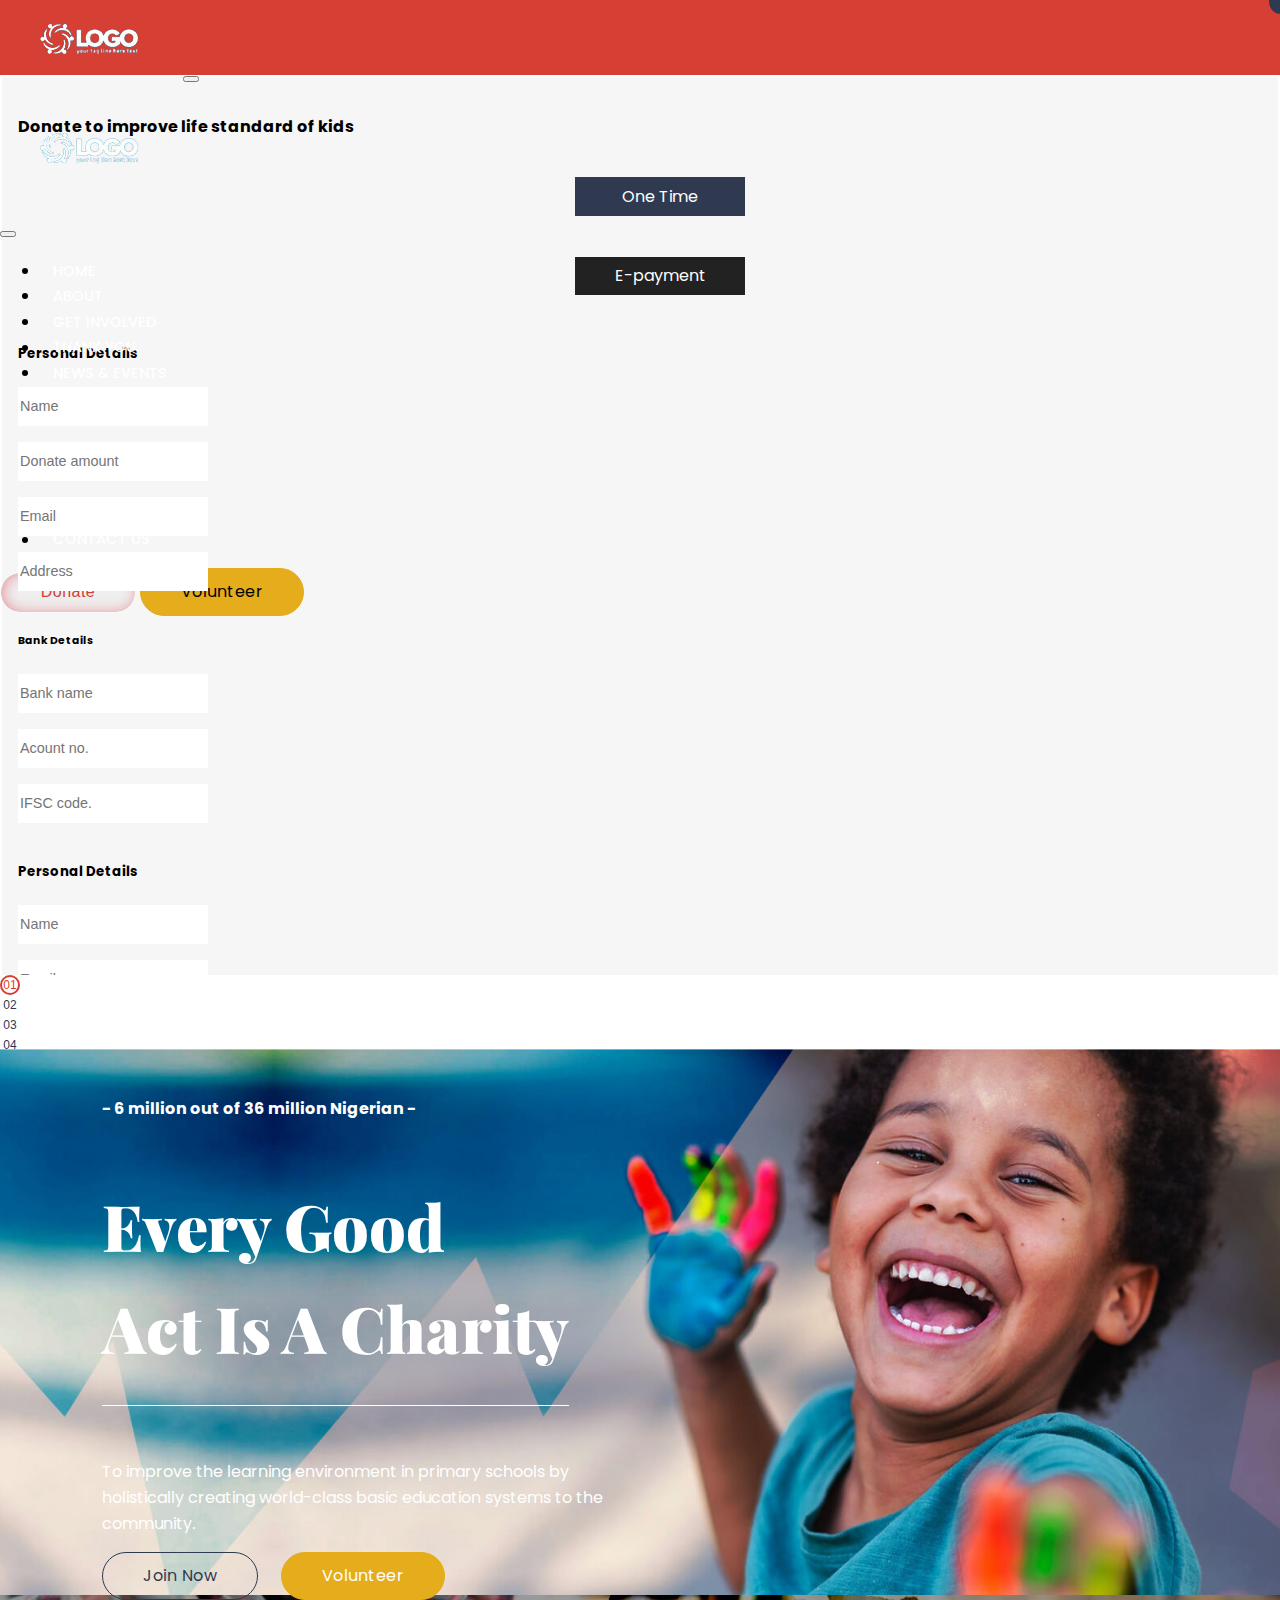
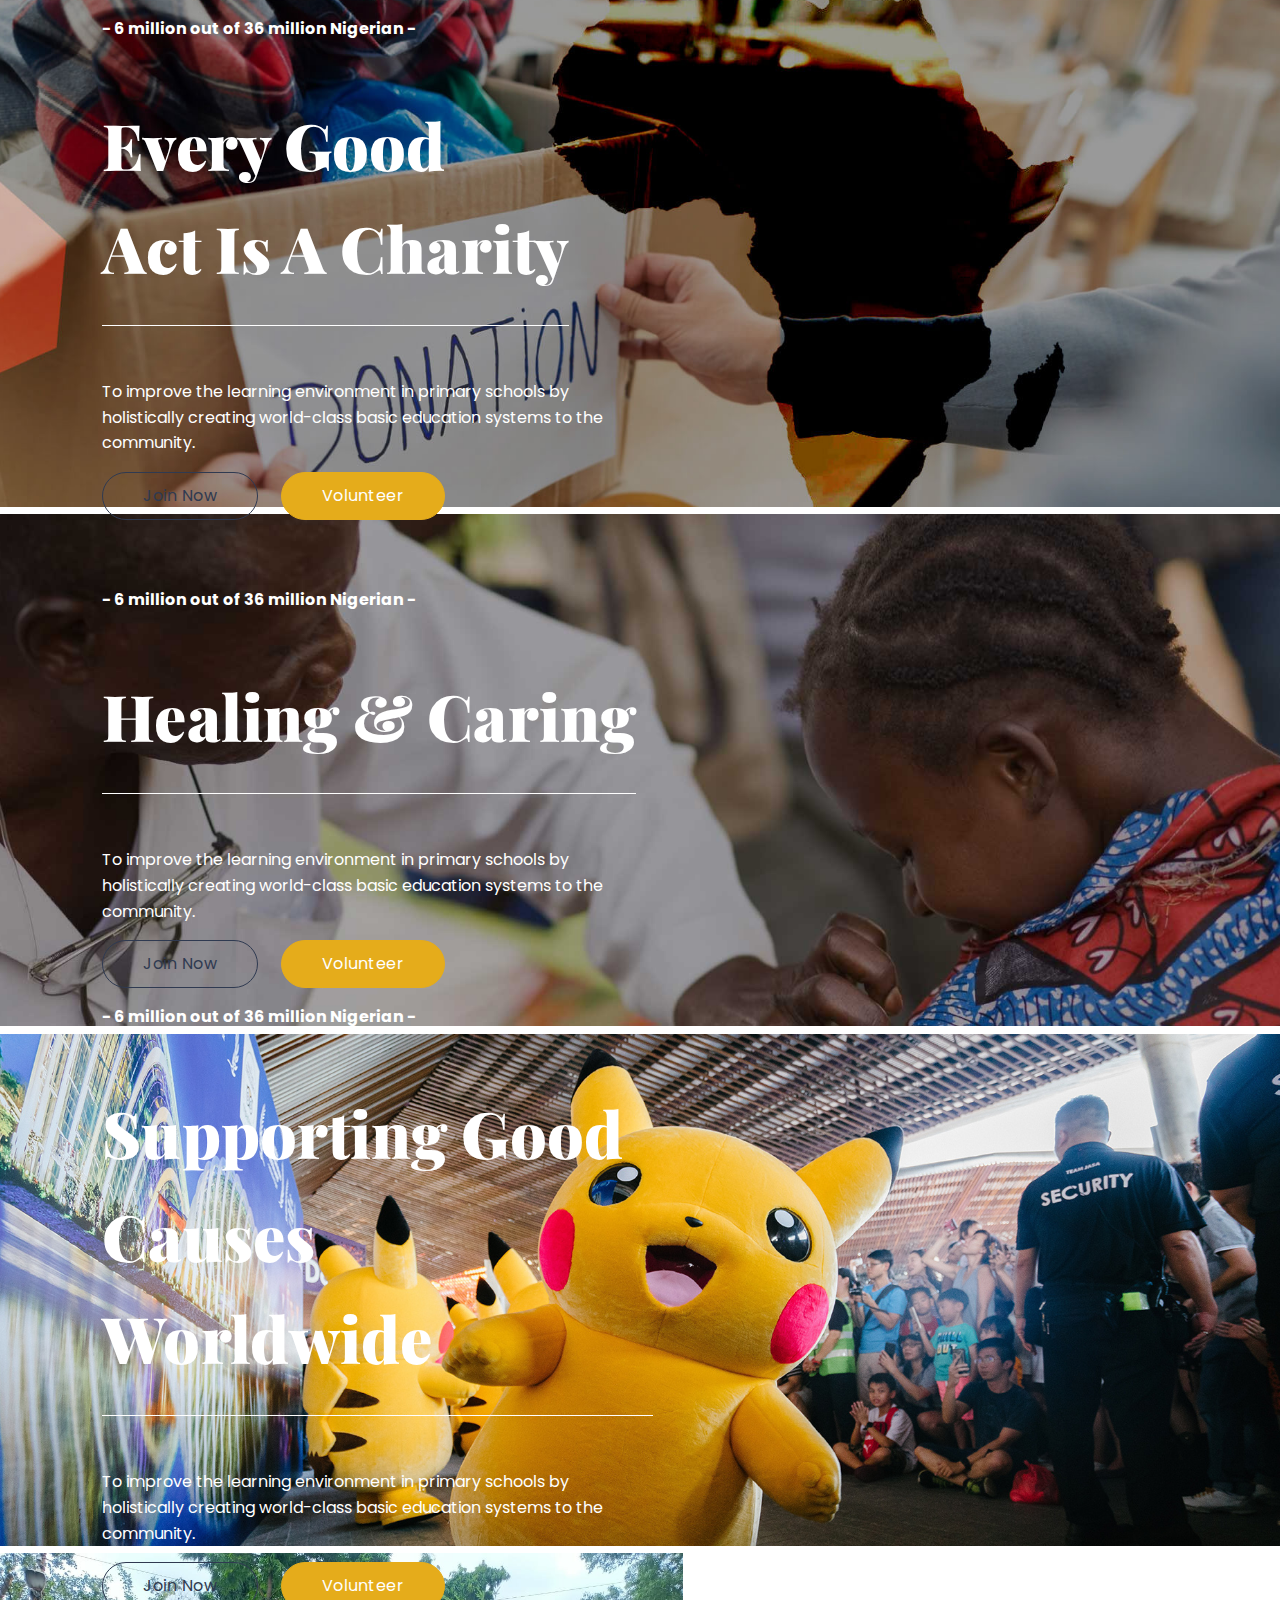
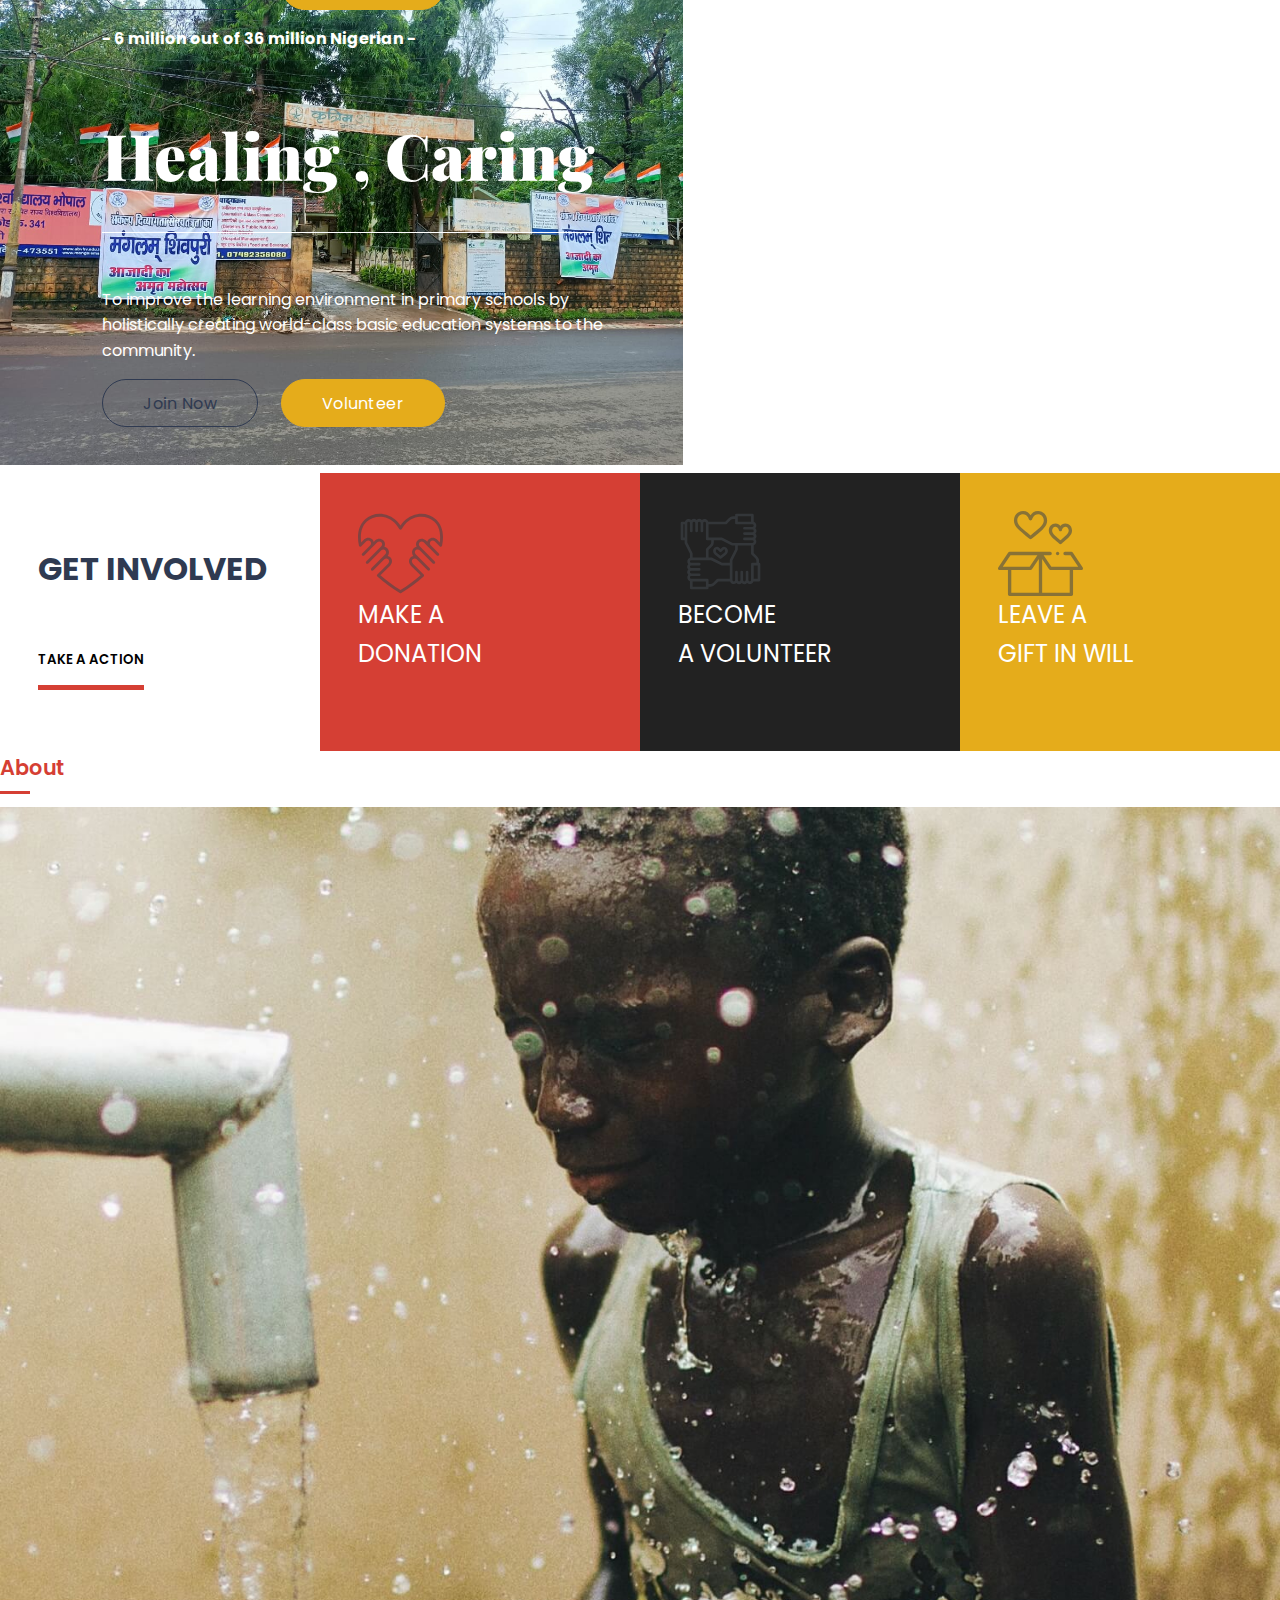
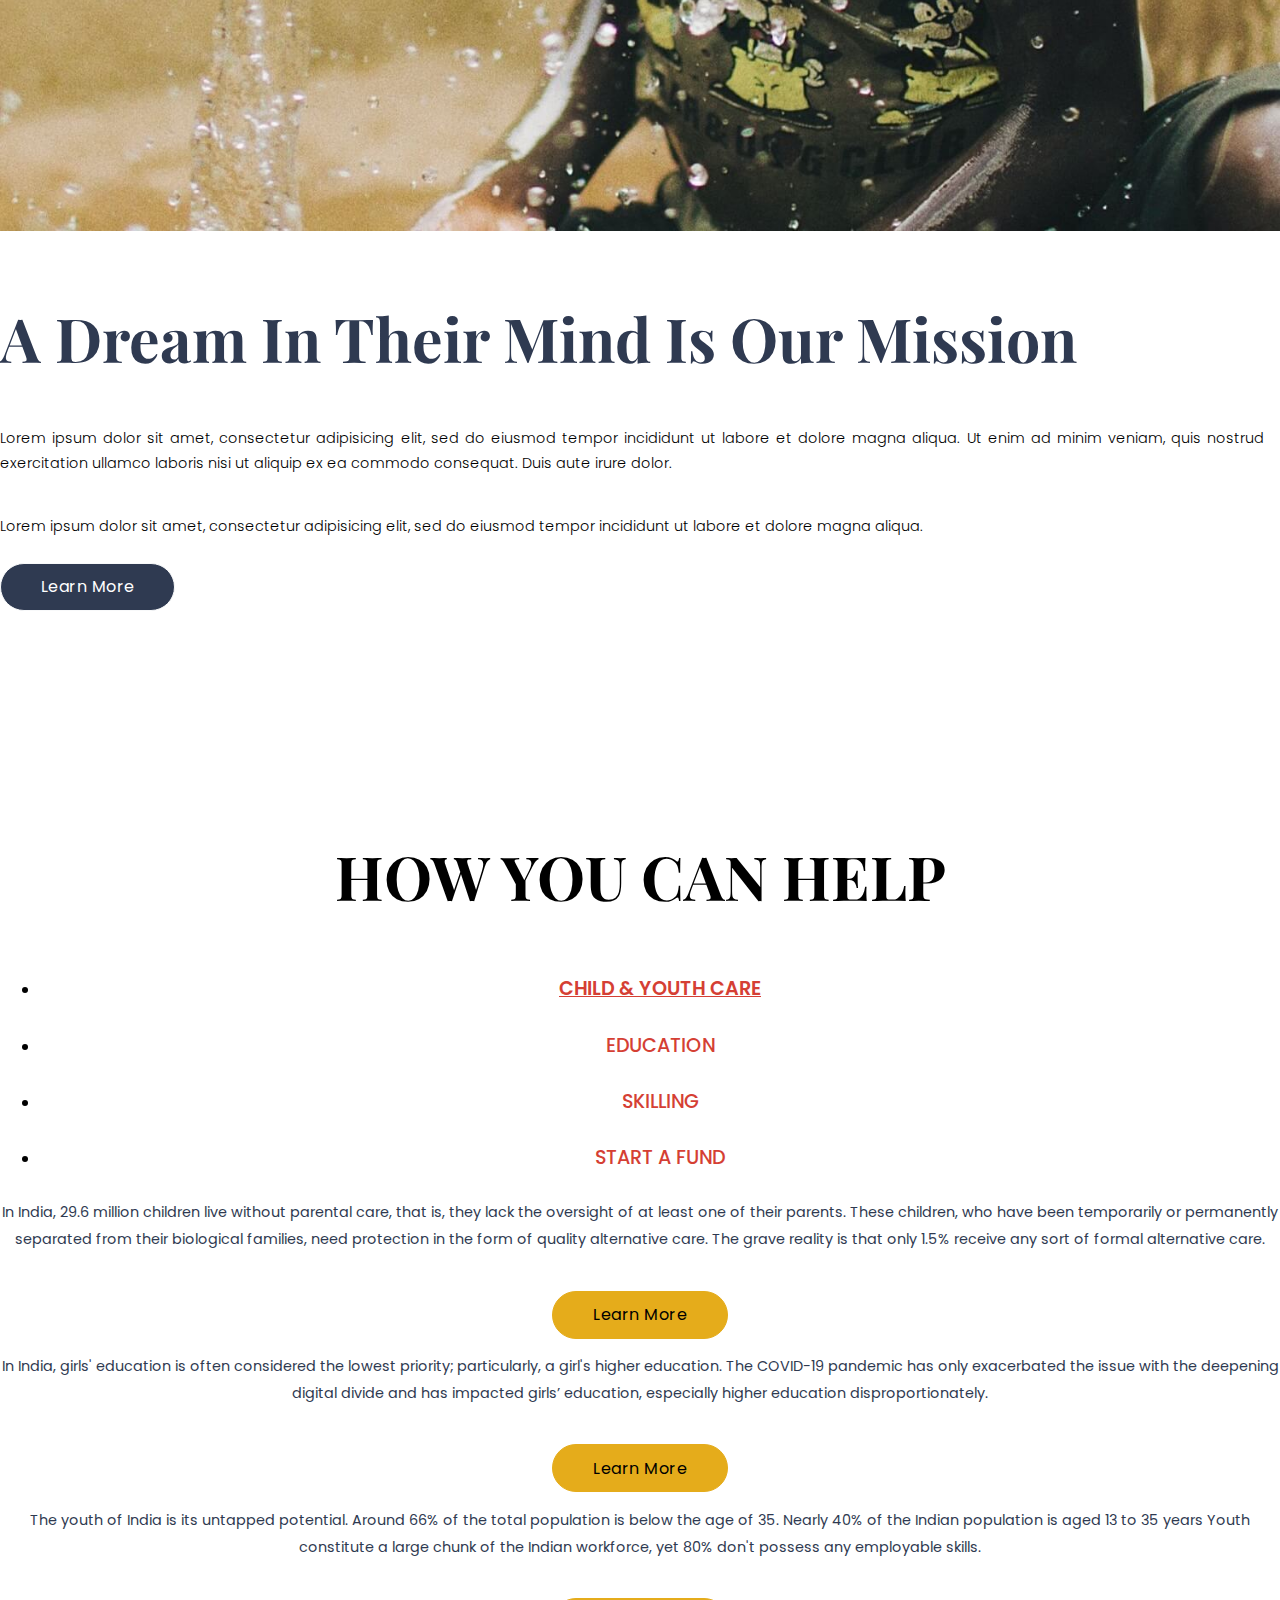
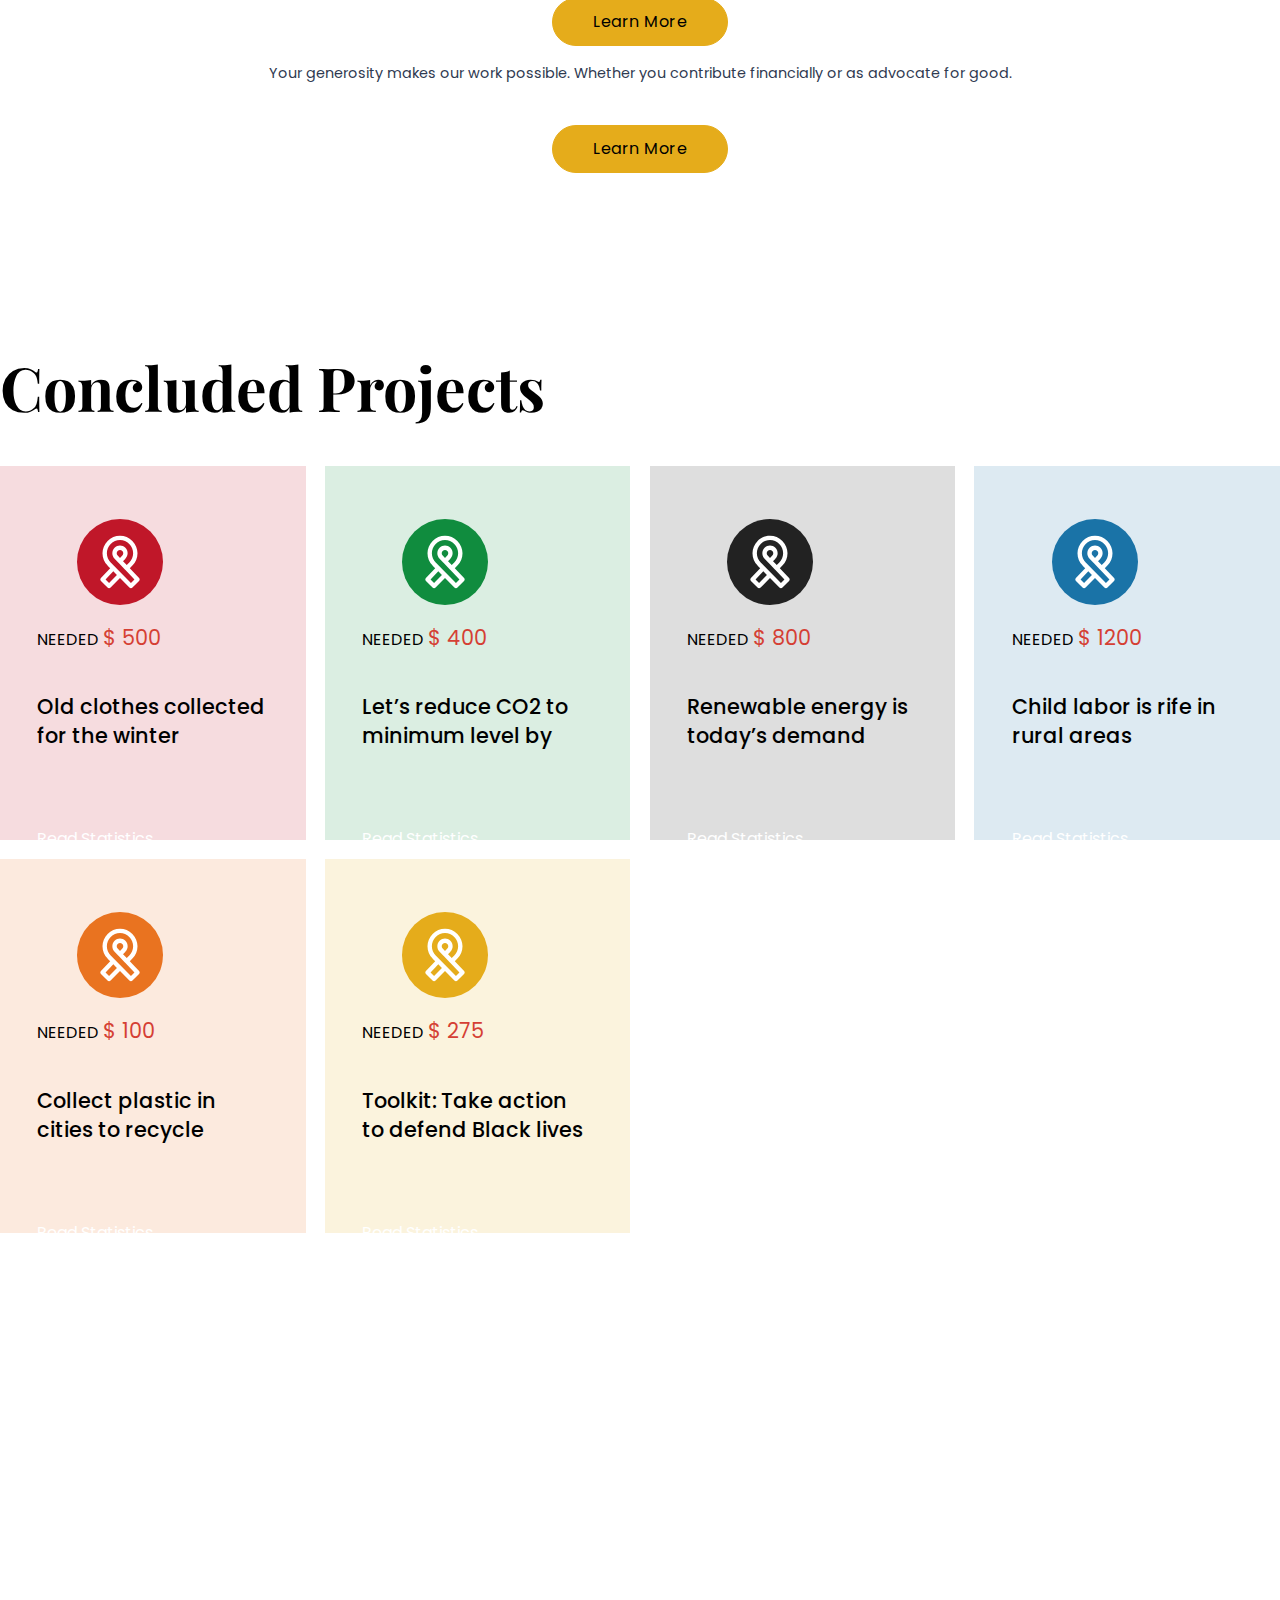
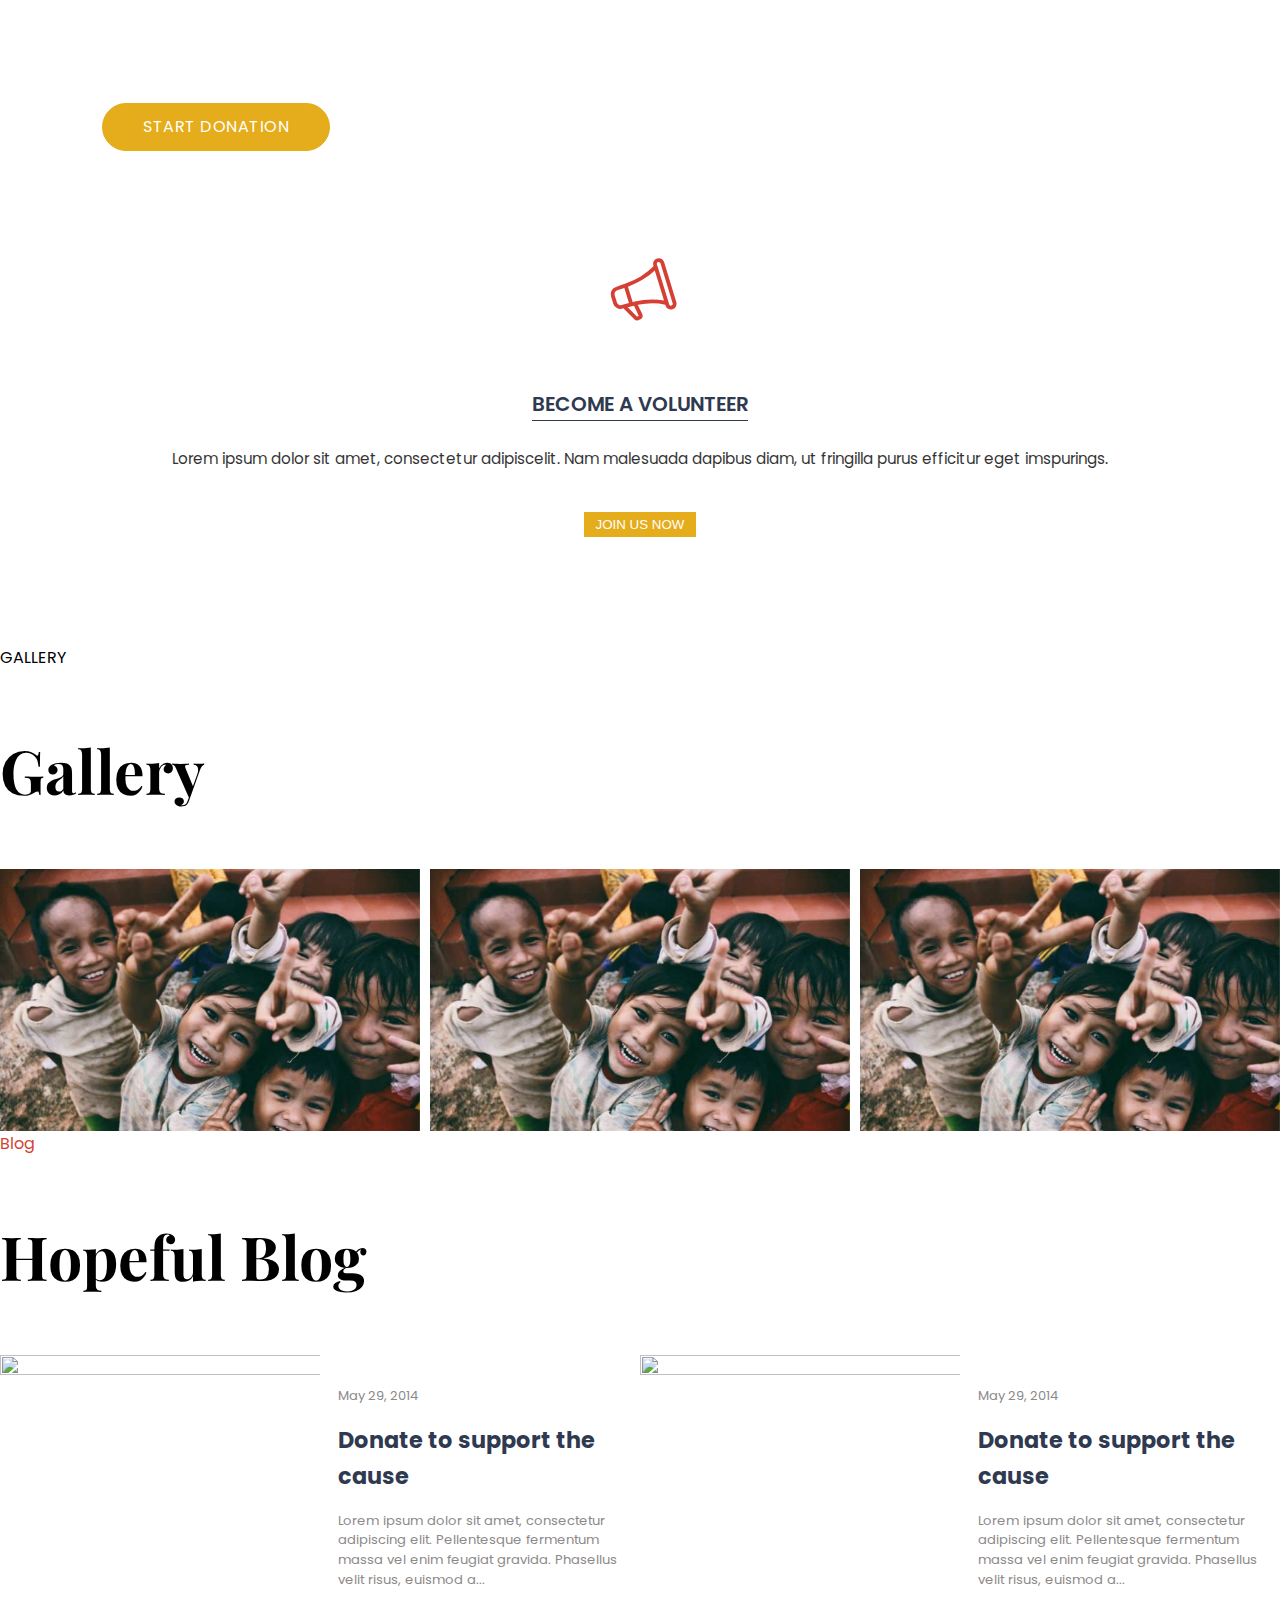
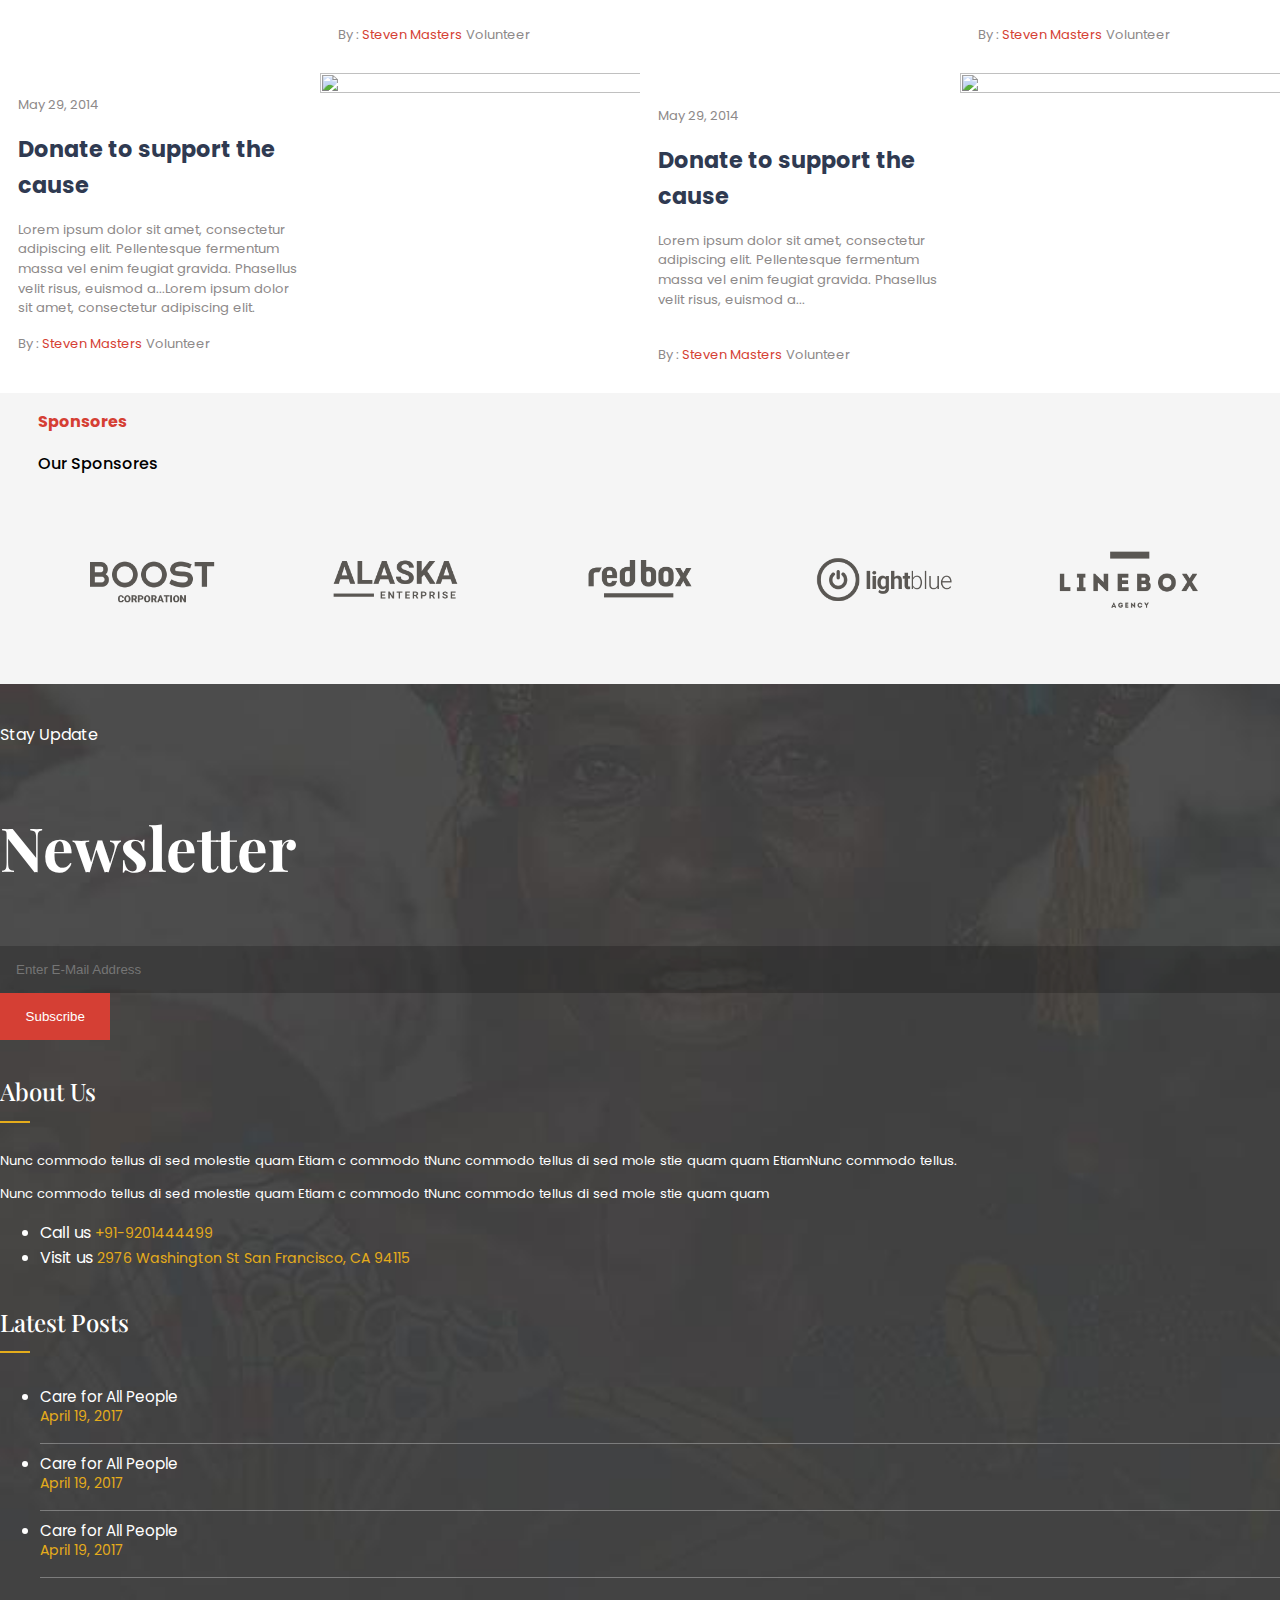
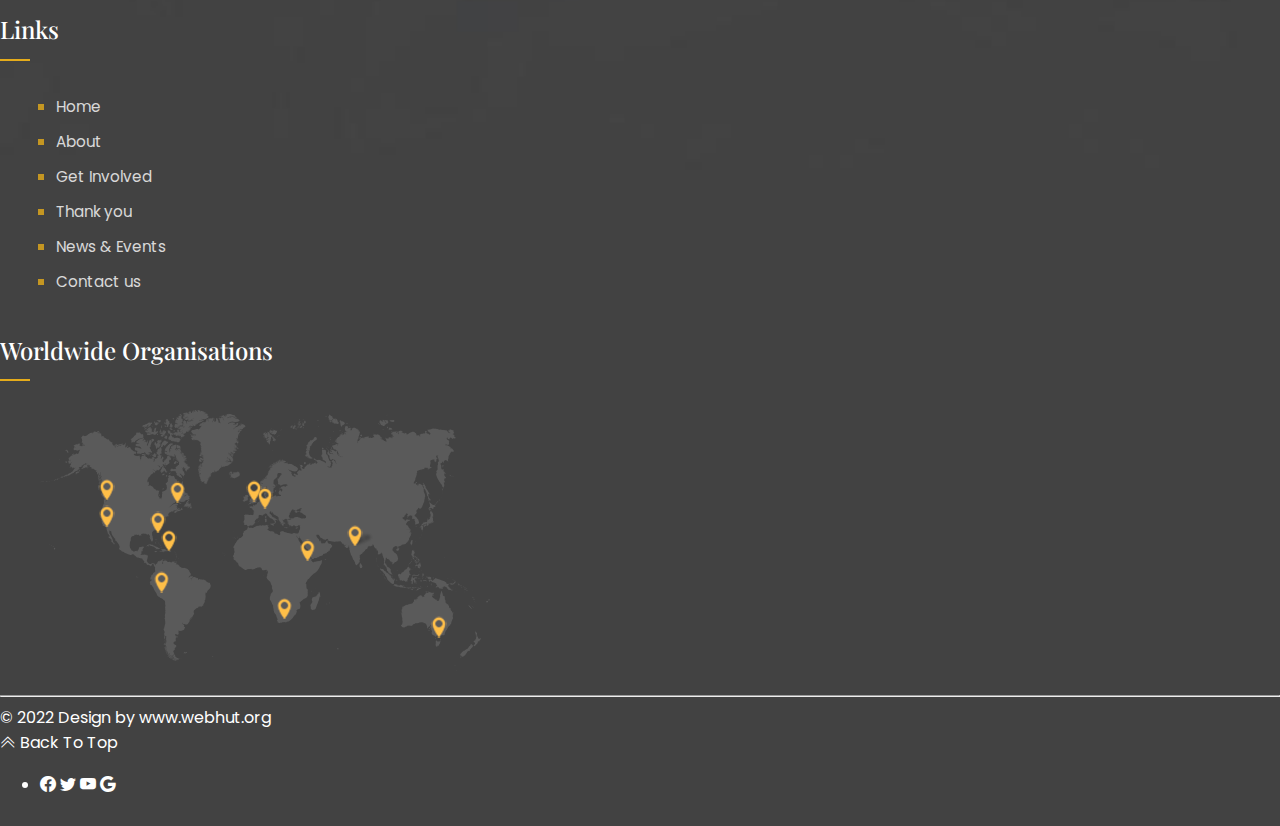
==== commit 9f2a7175: "slider" ====
--- a/index.html
+++ b/index.html
@@ -716,7 +716,10 @@
                <img src="img/community-agra.jpg">
             </div>
          </div>
-      </div>
+           <!-- Add Pagination -->
+   
+      </div>
+    
    </div>
    <!--==========Latest-news===============-->
    <div class="container">
@@ -936,5 +939,7 @@
    <script src="js/jquery.hover3d.js"></script>
    <script src="https://cdn.jsdelivr.net/npm/swiper/swiper-bundle.min.js"></script>
    <script src="js/main.js"></script>
+
+  
 </body>
 </html>